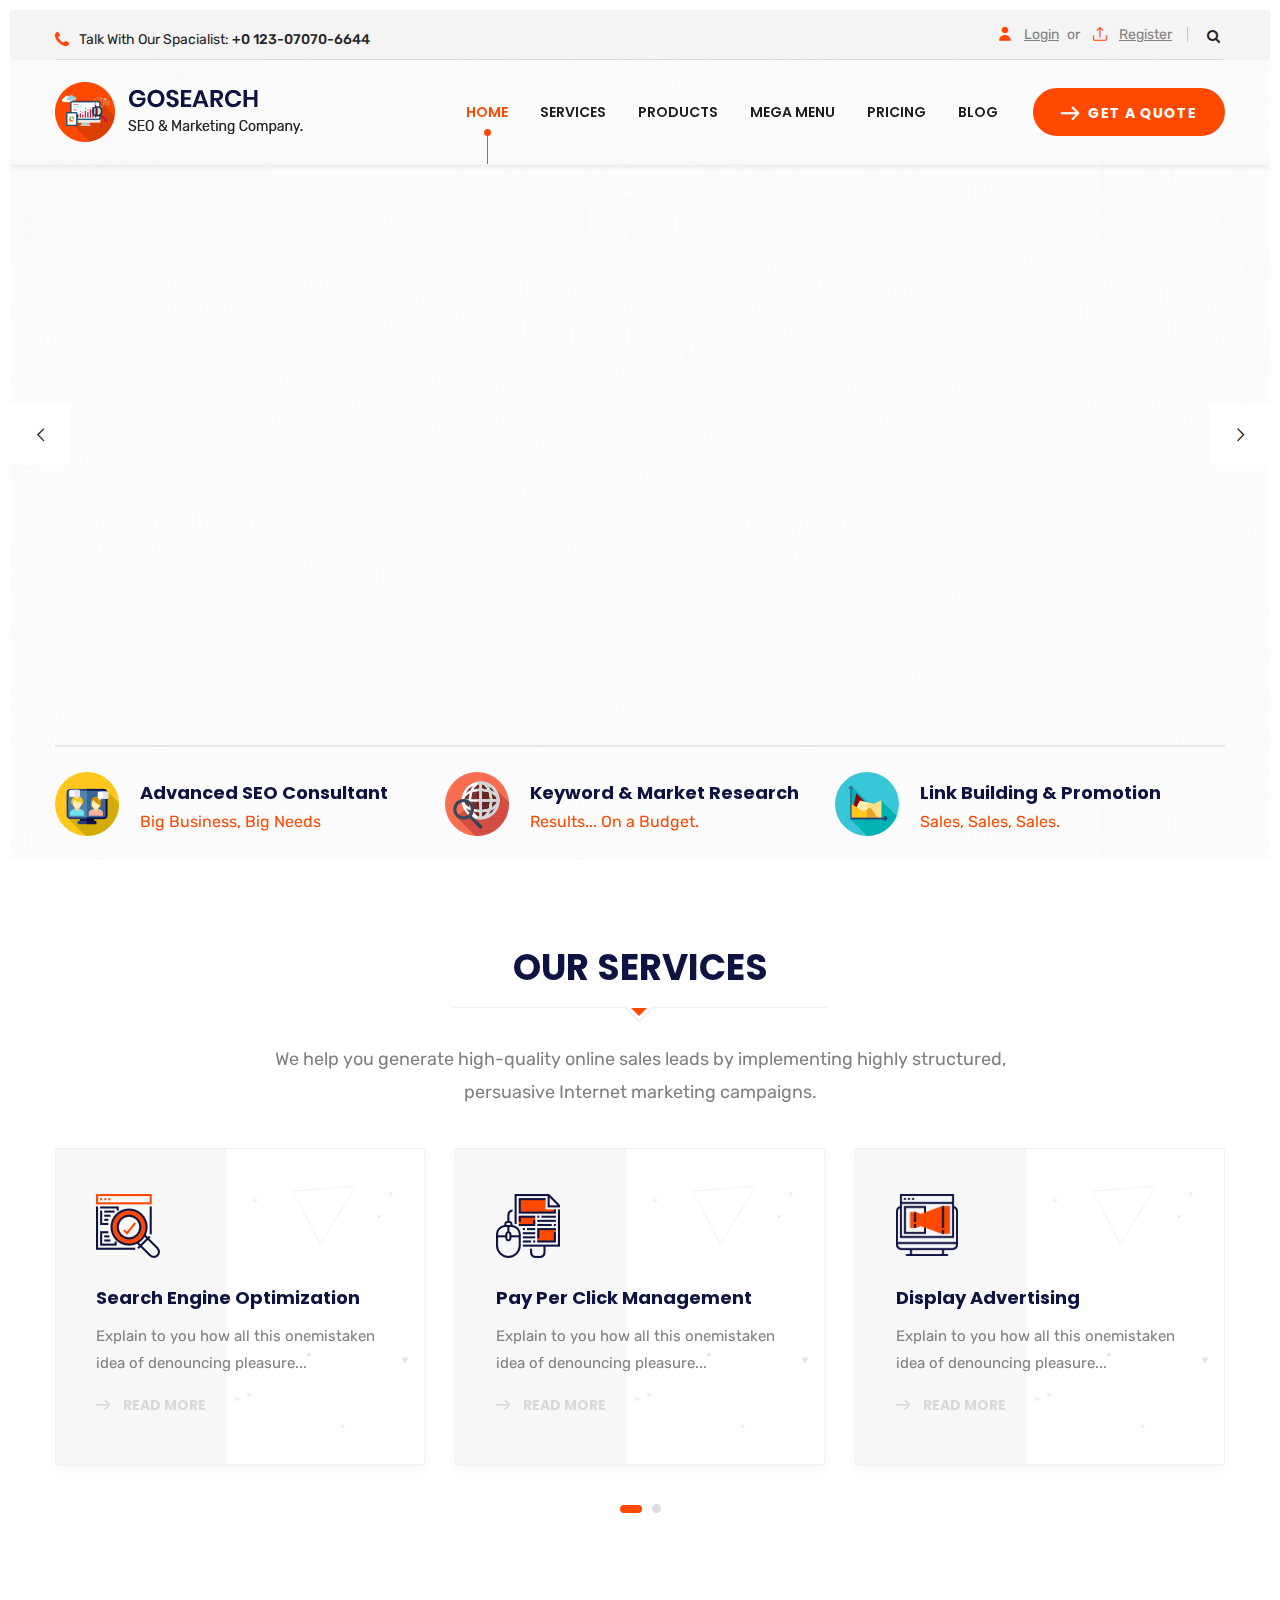
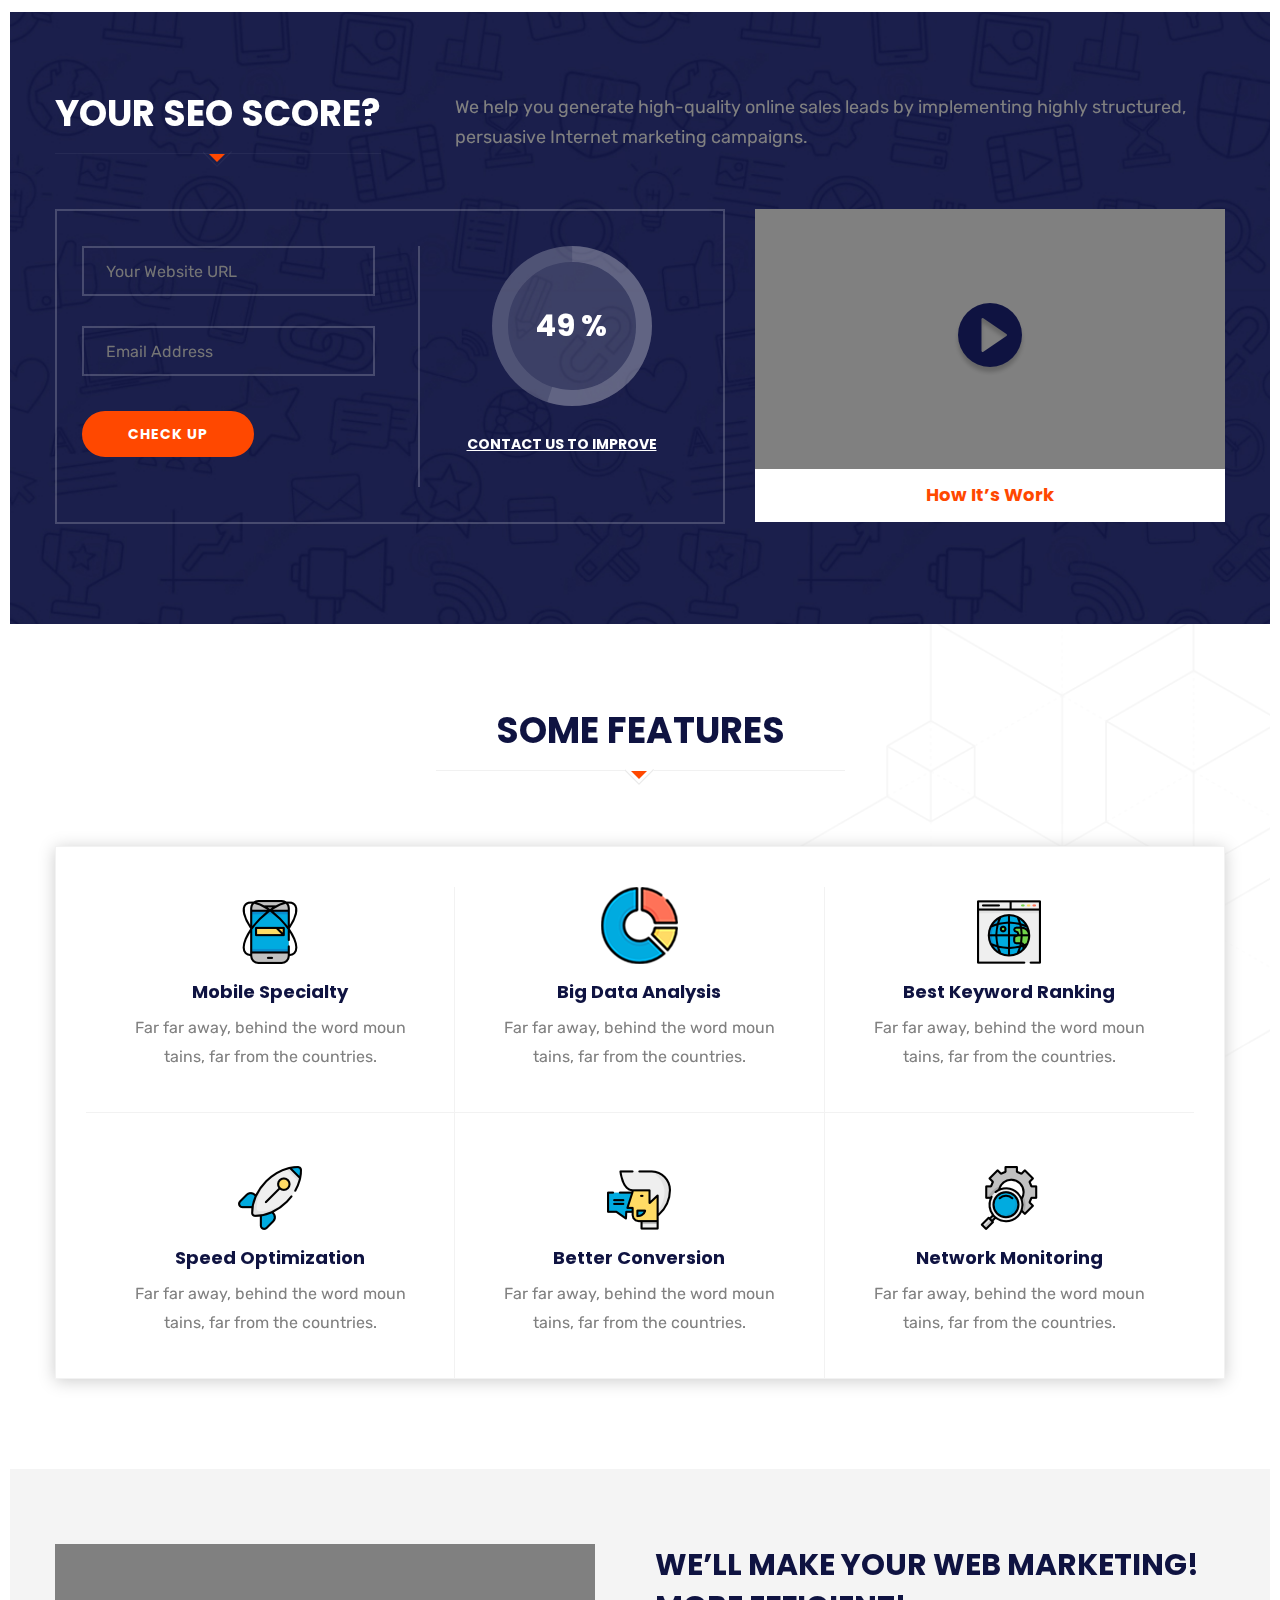
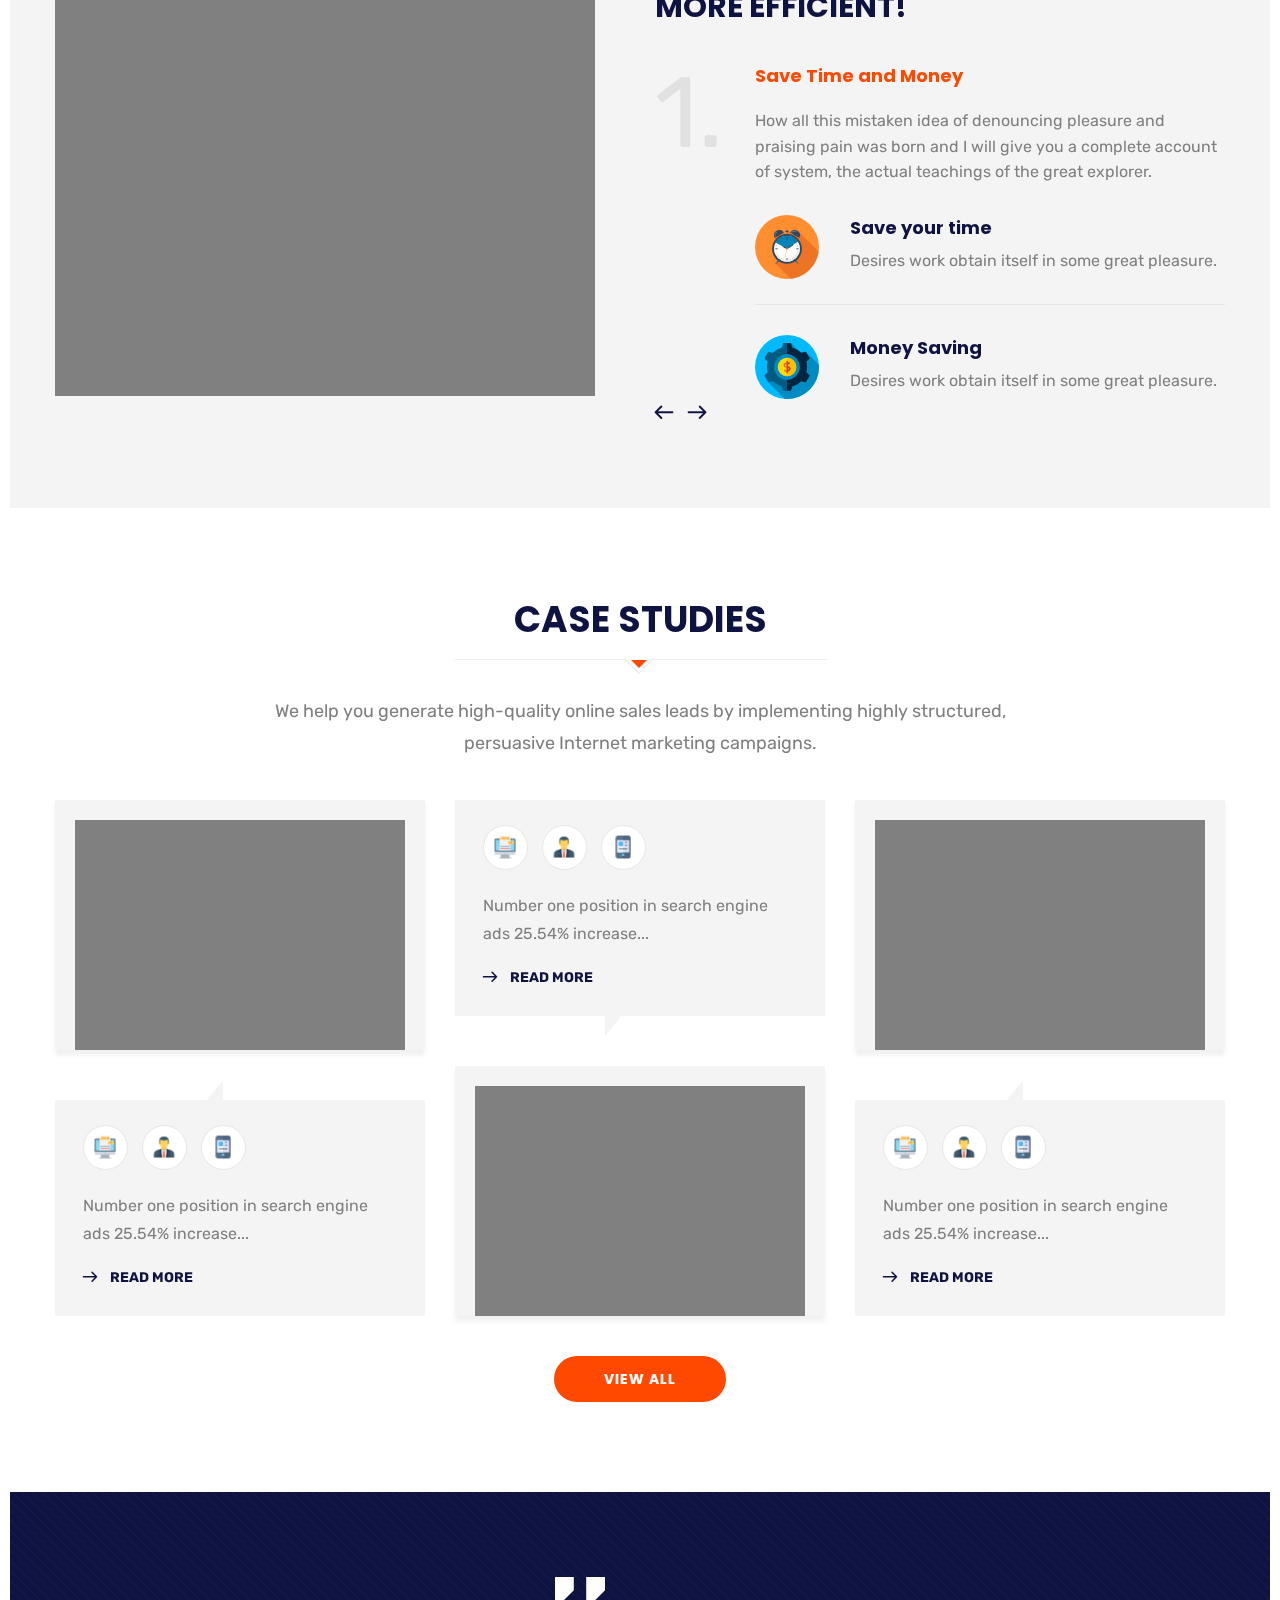
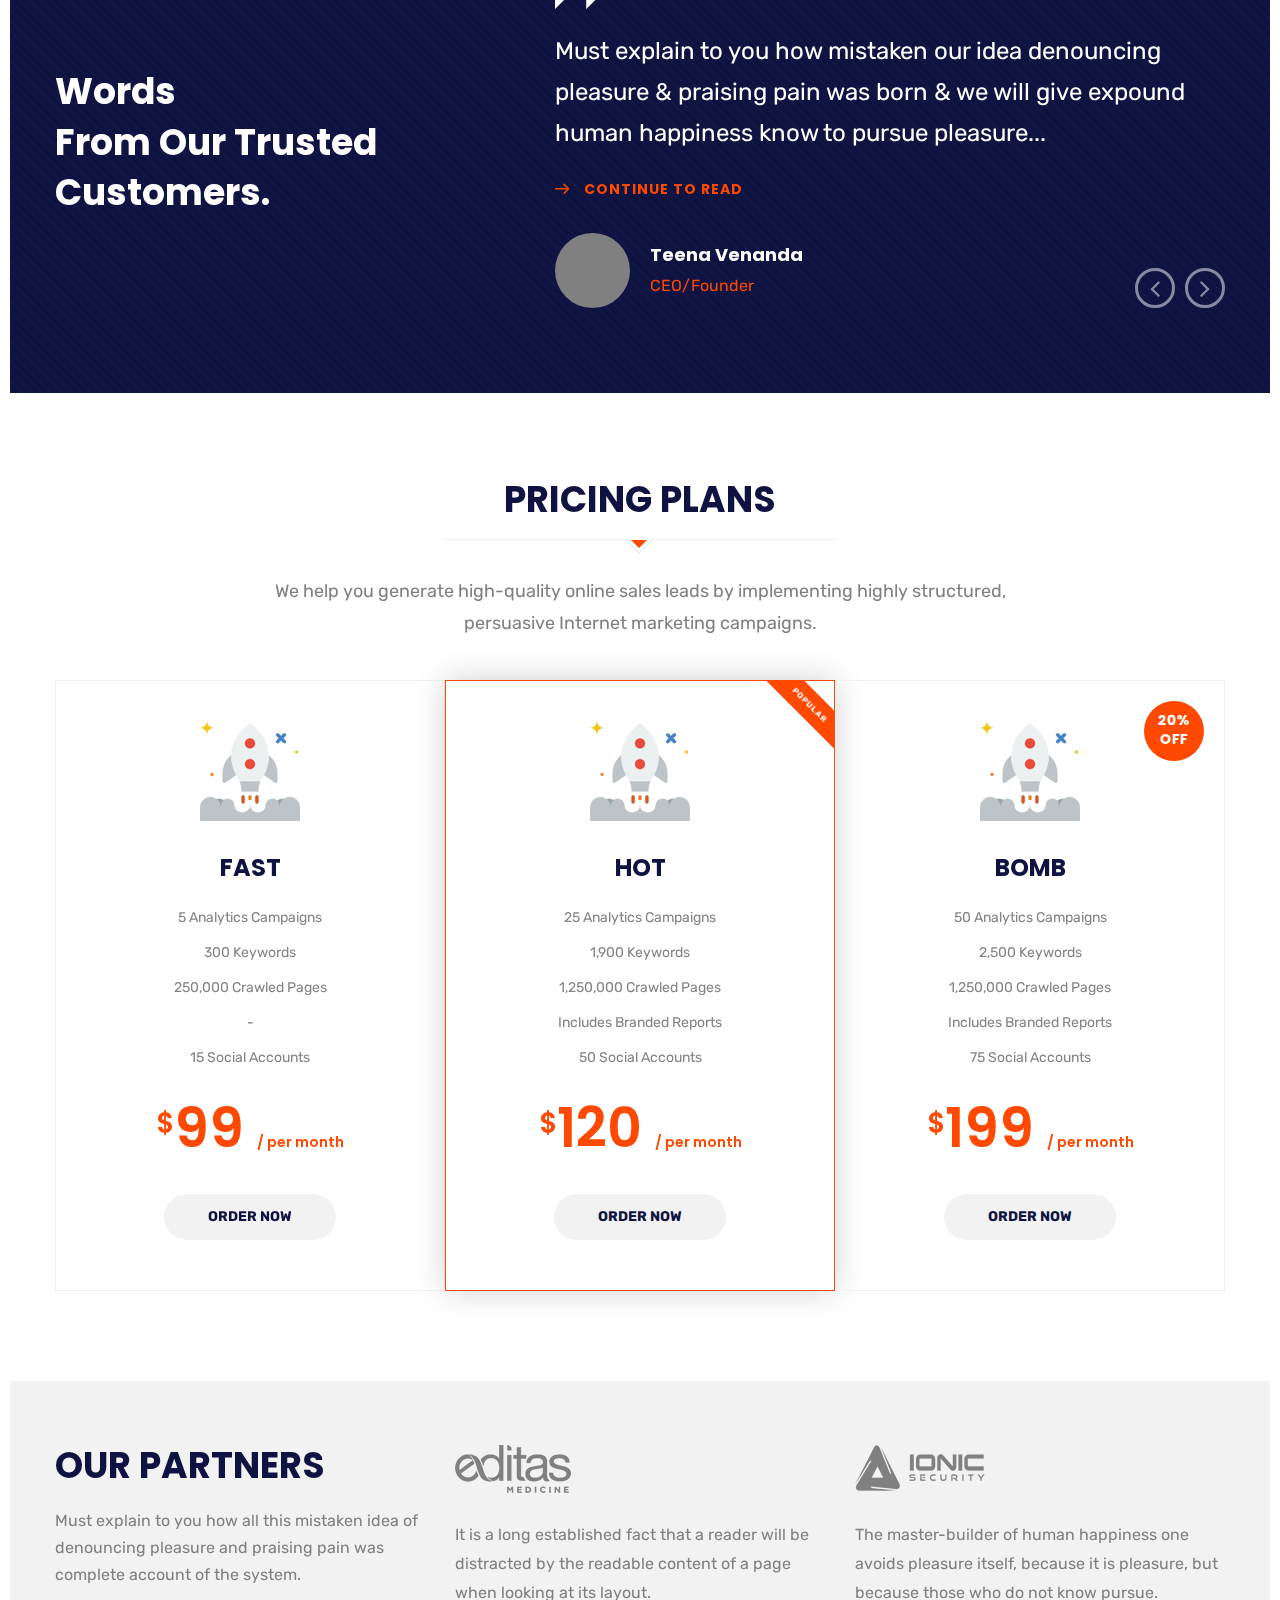
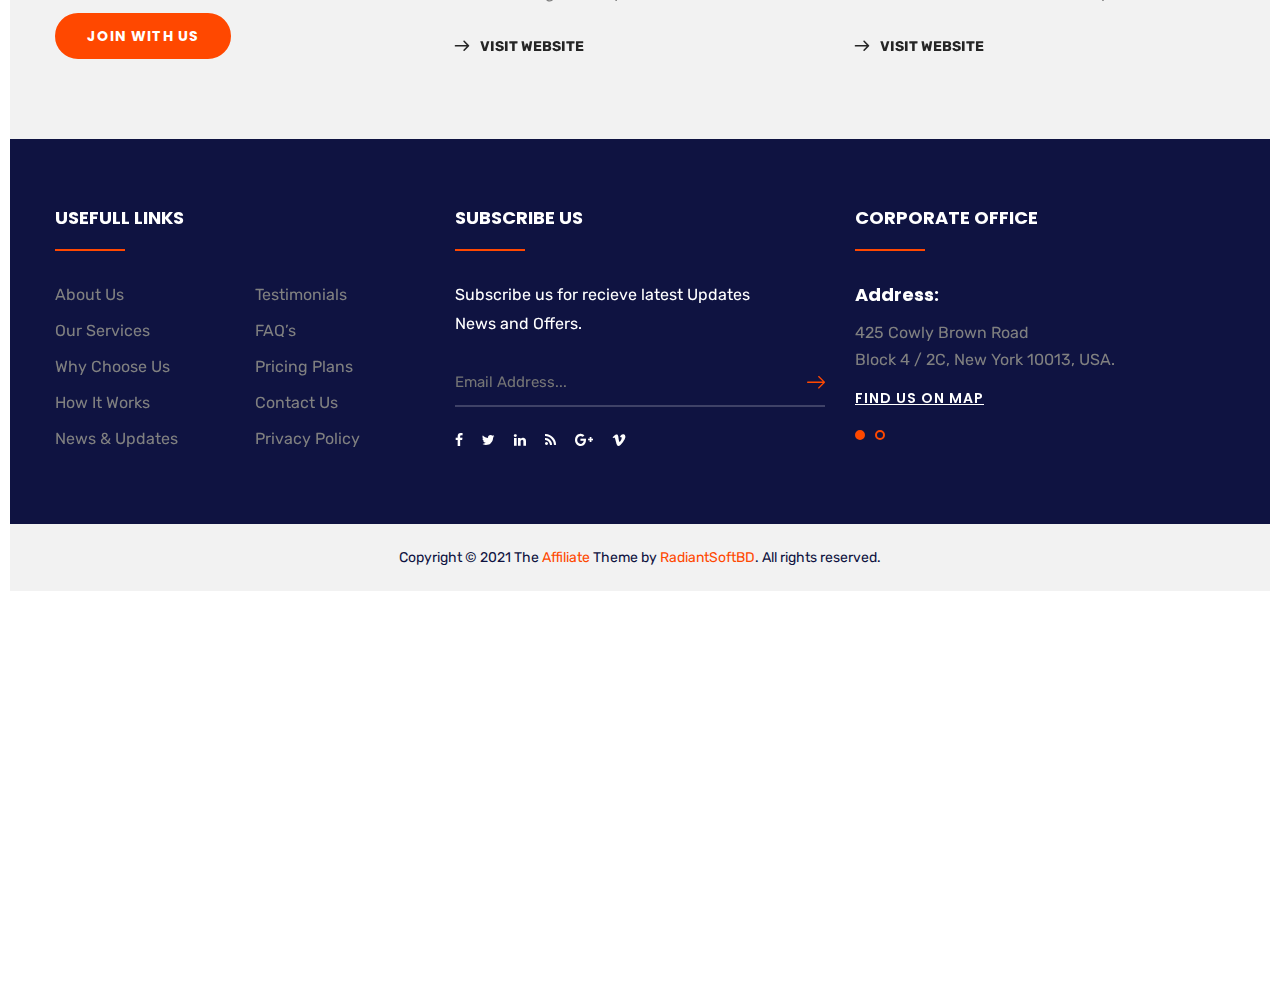
==== index.html @ 9b837986 "uploading project" ====
<!DOCTYPE html>
<html>
<head>
<meta charset="utf-8">
<title>GoSearch SEO and Marketing Company HTML Template | Header Style One</title>
<!-- Stylesheets -->
<link href="css/bootstrap.css" rel="stylesheet">
<link href="plugins/revolution/css/settings.css" rel="stylesheet" type="text/css"><!-- REVOLUTION SETTINGS STYLES -->
<link href="plugins/revolution/css/layers.css" rel="stylesheet" type="text/css"><!-- REVOLUTION LAYERS STYLES -->
<link href="plugins/revolution/css/navigation.css" rel="stylesheet" type="text/css"><!-- REVOLUTION NAVIGATION STYLES -->
<link href="css/style.css" rel="stylesheet">
<link href="css/responsive.css" rel="stylesheet">

<link rel="shortcut icon" href="images/favicon.png" type="image/x-icon">
<link rel="icon" href="images/favicon.png" type="image/x-icon">
<!-- Responsive -->
<meta http-equiv="X-UA-Compatible" content="IE=edge">
<meta name="viewport" content="width=device-width, initial-scale=1.0, maximum-scale=1.0, user-scalable=0">
<!--[if lt IE 9]><script src="https://cdnjs.cloudflare.com/ajax/libs/html5shiv/3.7.3/html5shiv.js"></script><![endif]-->
<!--[if lt IE 9]><script src="js/respond.js"></script><![endif]-->
</head>

<body>

<div class="page-wrapper">
 	
    <!-- Preloader -->
    <div class="preloader"></div>
 	
    <!-- Main Header-->
    <header class="main-header header-style-one">
    
    	<!-- Header Top -->
    	<div class="header-top">
        	<div class="auto-container">
            	<div class="top-outer clearfix">
                    
                    <!--Top Left-->
                    <div class="top-left">
                    	<ul class="links clearfix">
                        	<!--Language-->

                        	<li><a href="#"><span class="icon fa fa-phone"></span>Talk With Our Spacialist: <strong>+0 123-07070-6644</strong> </a></li>
                        </ul>
                    </div>
                    
                    <!--Top Right-->
                    <div class="top-right clearfix">
                    	<ul class="clearfix">
                            <li><a href="#"><span class="icon flaticon-user"></span>Login</a> <span>or</span> <a href="#"><span class="icon flaticon-upload"></span>Register</a></li>
                            <!--Search Box-->
                            <li class="search-box-outer">
                                <div class="dropdown">
                                    <button class="search-box-btn dropdown-toggle" type="button" id="dropdownMenu3" data-toggle="dropdown" aria-haspopup="true" aria-expanded="false"><span class="fa fa-search"></span></button>
                                    <ul class="dropdown-menu pull-right search-panel" aria-labelledby="dropdownMenu3">
                                        <li class="panel-outer">
                                            <div class="form-container">
                                                <form method="post" action="blog.html">
                                                    <div class="form-group">
                                                        <input type="search" name="field-name" value="" placeholder="Search Here" required>
                                                        <button type="submit" class="search-btn"><span class="fa fa-search"></span></button>
                                                    </div>
                                                </form>
                                            </div>
                                        </li>
                                    </ul>
                                </div>
                            </li>
                        </ul>                        
                    </div>
                    
                </div>
                
            </div>
        </div>
        <!-- Header Top End -->
        
        <!-- Main Box -->
    	<div class="main-box">
        	<div class="auto-container">
            	<div class="outer-container clearfix">
                    <!--Logo Box-->
                    <div class="logo-box">
                        <div class="logo"><a href="index.html"><img src="images/logo.png" alt=""></a></div>
                    </div>
                    
                    <!--Nav Outer-->
                    <div class="nav-outer clearfix">
                    
                        <!-- Main Menu -->
                        <nav class="main-menu">
                            <div class="navbar-header">
                                <!-- Toggle Button -->    	
                                <button type="button" class="navbar-toggle" data-toggle="collapse" data-target=".navbar-collapse">
                                    <span class="icon-bar"></span>
                                    <span class="icon-bar"></span>
                                    <span class="icon-bar"></span>
                                </button>
                            </div>
                            
                            <div class="navbar-collapse collapse clearfix">
                                <ul class="navigation clearfix">
                                    <li class="current dropdown"><a href="#">Home</a>
                                    	<ul>
                                            <li><a href="index.html">Header Style 01</a></li>
                                            <li><a href="index-2.html">Header Style 02</a></li>
                                            <li><a href="index-3.html">Header Style 03</a></li>
                                            <li><a href="index-4.html">Header Style 04</a></li>
                                        </ul>
                                    </li>
                                    <li class="dropdown"><a href="#">Services</a>
                                    	<ul>
                                            <li><a href="services.html">Search Engine Optimization</a></li>
                                            <li><a href="ppc-click-management.html">PPC Click Management</a></li>
                                            <li><a href="display-advertising.html">Display Advertising</a></li>
                                            <li><a href="email-marketing.html">Email Marketing</a></li>
                                            <li><a href="web-development.html">Web Development</a></li>
                                            <li><a href="mobile-optimizations.html">Mobile Optimizations</a></li>
                                        </ul>
                                    </li>
                                    <li class="dropdown"><a href="#">Products</a>
                                    	<ul>
                                            <li><a href="about.html">Products1</a></li>
                                            <li><a href="seo.html">Products2</a></li>
                                            <li><a href="mobile-friendly.html">Products3</a></li>
                                            <li><a href="error-page.html">Products4</a></li>
                                            <li><a href="quote.html">Products5</a></li>
                                            <li><a href="testimonial.html">Products6</a></li>
                                            <li><a href="comming-soon.html">Products7</a></li>
                                            <li><a href="contact.html">Products8</a></li>
                                        </ul>
                                    </li>
                                    <li class="dropdown"><a href="#">Mega Menu</a>
                                    	<ul>
                                            <li><a href="case.html">Menu1</a></li>
                                            <li><a href="cases-text.html">Menu2</a></li>
                                            <li><a href="cases-single.html">Menu3</a></li>
                                            <li><a href="case.html">Menu4</a></li>
                                            <li><a href="cases-text.html">Menu5</a></li>
                                            <li><a href="cases-single.html">Menu6</a></li>
                                            <li><a href="case.html">Menu7</a></li>
                                            <li><a href="cases-text.html">Menu8</a></li>
                                            <li><a href="cases-single.html">Menu9</a></li>
                                        </ul>
                                    </li>
                                    <li><a href="price.html">Pricing</a></li>
                                    <li class="dropdown"><a href="#">Blog</a>
                                    	<ul>
                                            <li><a href="blog.html">Blog Default</a></li>
                                            <li><a href="blog-classic.html">Blog Large Image</a></li>
                                            <li><a href="blog-detail.html">Single Post</a></li>
                                        </ul>
                                    </li>
                                 </ul>
                            </div>
                        </nav>
                        <!-- Main Menu End-->
                        
                        <!--Outer Box-->
                        <div class="outer-box">
                            <a href="contact.html" class="theme-btn btn-style-one"> <span class="icon flaticon-right-arrow-1"></span> Get a Quote</a>
                        </div>
                        
                    </div>
                    <!--Nav Outer End-->
                    
            	</div>    
            </div>
        </div>
    	
        <!--Sticky Header-->
        <div class="sticky-header">
        	<div class="auto-container">
            	
                <div class="outer-container clearfix">
                    <!--Logo Box-->
                    <div class="logo-box pull-left">
                        <div class="logo"><a href="index.html"><img src="images/logo-small.png" alt=""></a></div>
                    </div>
                    
                    <!--Nav Outer-->
                    <div class="nav-outer clearfix">
                        <!-- Main Menu -->
                        <nav class="main-menu">
                            <div class="navbar-header">
                                <!-- Toggle Button -->    	
                                <button type="button" class="navbar-toggle" data-toggle="collapse" data-target=".navbar-collapse">
                                    <span class="icon-bar"></span>
                                    <span class="icon-bar"></span>
                                    <span class="icon-bar"></span>
                                </button>
                            </div>
                            
                            <div class="navbar-collapse collapse clearfix">
                                <ul class="navigation clearfix">
                                    <li class="current dropdown"><a href="#">Home</a>
                                    	<ul>
                                            <li><a href="index.html">Header Style 01</a></li>
                                            <li><a href="index-2.html">Header Style 02</a></li>
                                            <li><a href="index-3.html">Header Style 03</a></li>
                                            <li><a href="index-4.html">Header Style 04</a></li>
                                        </ul>
                                    </li>
                                    <li class="dropdown"><a href="#">Services</a>
                                    	<ul>
                                            <li><a href="services.html">Search Engine Optimization</a></li>
                                            <li><a href="ppc-click-management.html">PPC Click Management</a></li>
                                            <li><a href="display-advertising.html">Display Advertising</a></li>
                                            <li><a href="email-marketing.html">Email Marketing</a></li>
                                            <li><a href="web-development.html">Web Development</a></li>
                                            <li><a href="mobile-optimizations.html">Mobile Optimizations</a></li>
                                        </ul>
                                    </li>
                                    <li class="dropdown"><a href="#">company</a>
                                    	<ul>
                                            <li><a href="about.html">About Our Company</a></li>
                                            <li><a href="seo.html">SEO Analysis</a></li>
                                            <li><a href="mobile-friendly.html">Mobile Friendly Test</a></li>
                                            <li><a href="error-page.html">404 Page</a></li>
                                            <li><a href="quote.html">Get a Quote</a></li>
                                            <li><a href="testimonial.html">Testimonials</a></li>
                                            <li><a href="comming-soon.html">Coming Soon</a></li>
                                            <li><a href="contact.html">Contact Us</a></li>
                                        </ul>
                                    </li>
                                    <li class="dropdown"><a href="#">Case Studies</a>
                                    	<ul>
                                            <li><a href="case.html">Case Studies Default</a></li>
                                            <li><a href="cases-text.html">Case Studies Modern</a></li>
                                            <li><a href="cases-single.html">Single Case</a></li>
                                        </ul>
                                    </li>
                                    <li><a href="price.html">Pricing</a></li>
                                    <li class="dropdown"><a href="#">Blog</a>
                                    	<ul>
                                            <li><a href="blog.html">Blog Default</a></li>
                                            <li><a href="blog-classic.html">Blog Large Image</a></li>
                                            <li><a href="blog-detail.html">Single Post</a></li>
                                        </ul>
                                    </li>
                                 </ul>
                            </div>
                        </nav>
                        <!-- Main Menu End-->
                        
                    </div>
                    <!--Nav Outer End-->
                    
            	</div>
                
            </div>
        </div>
        <!--End Sticky Header-->
        
    </header>
    <!--End Main Header -->
    
    <!--Main Slider-->
    <section class="main-slider">
    	
        <div class="rev_slider_wrapper fullwidthbanner-container"  id="rev_slider_one_wrapper" data-source="gallery">
            <div class="rev_slider fullwidthabanner" id="rev_slider_one" data-version="5.4.1">
                <ul>
                
                	<li data-description="Slide Description" data-easein="default" data-easeout="default" data-fsmasterspeed="1500" data-fsslotamount="7" data-fstransition="fade" data-hideafterloop="0" data-hideslideonmobile="off" data-index="rs-1688" data-masterspeed="default" data-param1="" data-param10="" data-param2="" data-param3="" data-param4="" data-param5="" data-param6="" data-param7="" data-param8="" data-param9="" data-rotate="0" data-saveperformance="off" data-slotamount="default" data-thumb="images/main-slider/image-1.jpg" data-title="Slide Title" data-transition="parallaxvertical">
                    <img alt="" class="rev-slidebg" data-bgfit="cover" data-bgparallax="10" data-bgposition="center center" data-bgrepeat="no-repeat" data-no-retina="" src="images/main-slider/image-1.jpg"> 
                    
                    <div class="tp-caption" 
                    data-paddingbottom="[0,0,0,0]"
                    data-paddingleft="[0,0,0,0]"
                    data-paddingright="[0,0,0,0]"
                    data-paddingtop="[0,0,0,0]"
                    data-responsive_offset="on"
                    data-type="text"
                    data-height="none"
                    data-width="['560','700','700','550']"
                    data-whitespace="normal"
                    data-hoffset="['15','15','15','15']"
                    data-voffset="['-30','-90','-90','-60']"
                    data-x="['left','left','left','left']"
                    data-y="['middle','middle','middle','middle']"
                    data-textalign="['top','top','top','top']"
                    data-frames='[{"from":"y:[-100%];z:0;rX:0deg;rY:0;rZ:0;sX:1;sY:1;skX:0;skY:0;","mask":"x:0px;y:0px;s:inherit;e:inherit;","speed":1500,"to":"o:1;","delay":1000,"ease":"Power3.easeInOut"},{"delay":"wait","speed":1000,"to":"auto:auto;","mask":"x:0;y:0;s:inherit;e:inherit;","ease":"Power3.easeInOut"}]'>
                    	<h2><span>best</span>Digital Marketing agency in <br> United States.</h2>
                    </div>
                    
                    <div class="tp-caption" 
                    data-paddingbottom="[0,0,0,0]"
                    data-paddingleft="[0,0,0,0]"
                    data-paddingright="[0,0,0,0]"
                    data-paddingtop="[0,0,0,0]"
                    data-responsive_offset="on"
                    data-type="text"
                    data-height="none"
                    data-width="['470','700','700','550']"
                    data-whitespace="normal"
                    data-hoffset="['15','15','15','15']"
                    data-voffset="['40','40','20','0']"
                    data-x="['left','left','left','left']"
                    data-y="['middle','middle','middle','middle']"
                    data-textalign="['top','top','top','top']"
                    data-frames='[{"from":"y:[100%];z:0;rX:0deg;rY:0;rZ:0;sX:1;sY:1;skX:0;skY:0;","mask":"x:0px;y:0px;s:inherit;e:inherit;","speed":1500,"to":"o:1;","delay":1000,"ease":"Power3.easeInOut"},{"delay":"wait","speed":1000,"to":"auto:auto;","mask":"x:0;y:0;s:inherit;e:inherit;","ease":"Power3.easeInOut"}]'>
                    	<div class="text">We Offering Digital Marketing Solutions that can Tailored to Suit any Budget and Business.</div>
                    </div>
                    
                    <div class="tp-caption tp-resizeme" 
                    data-paddingbottom="[0,0,0,0]"
                    data-paddingleft="[0,0,0,0]"
                    data-paddingright="[0,0,0,0]"
                    data-paddingtop="[0,0,0,0]"
                    data-responsive_offset="on"
                    data-type="text"
                    data-height="none"
                    data-width="['560','700','700','550']"
                    data-whitespace="normal"
                    data-hoffset="['15','15','15','15']"
                    data-voffset="['130','150','120','100']"
                    data-x="['left','left','left','left']"
                    data-y="['middle','middle','middle','middle']"
                    data-textalign="['top','top','top','top']"
                    data-frames='[{"from":"y:[100%];z:0;rX:0deg;rY:0;rZ:0;sX:1;sY:1;skX:0;skY:0;","mask":"x:0px;y:0px;s:inherit;e:inherit;","speed":1500,"to":"o:1;","delay":1000,"ease":"Power3.easeInOut"},{"delay":"wait","speed":1000,"to":"auto:auto;","mask":"x:0;y:0;s:inherit;e:inherit;","ease":"Power3.easeInOut"}]'>
                    	<div class="btns-box">
                    		<a href="#" class="theme-btn btn-style-one"> <span class="icon flaticon-right-arrow-1"></span> Read More</a>
                        </div>
                    </div>
                    
                    <div class="tp-caption tp-shape tp-shapewrapper tp-resizeme"
                    data-paddingbottom="[0,0,0,0]"
                    data-paddingleft="[0,0,0,0]"
                    data-paddingright="[0,0,0,0]"
                    data-paddingtop="[0,0,0,0]"
                    data-responsive_offset="on"
                    data-type="shape"
                    data-height="auto"
                    data-whitespace="nowrap"
                    data-width="none"
                    data-hoffset="['15','15','15','15']"
                    data-voffset="['20','15','15','15']"
                    data-x="['right','right','right','right']"
                    data-y="['middle','middle','middle','middle']"
                    data-frames='[{"from":"x:[100%];z:0;rX:0deg;rY:0;rZ:0;sX:1;sY:1;skX:0;skY:0;","mask":"x:0px;y:0px;s:inherit;e:inherit;","speed":1000,"to":"o:1;","delay":1000,"ease":"Power3.easeInOut"},{"delay":"wait","speed":1000,"to":"auto:auto;","mask":"x:0;y:0;s:inherit;e:inherit;","ease":"Power3.easeInOut"}]'>
                    	<figure class="content-image"><img src="images/main-slider/content-image-1.png" alt=""></figure>
                    </div>
                    
                    </li>
                    
                    <li data-description="Slide Description" data-easein="default" data-easeout="default" data-fsmasterspeed="1500" data-fsslotamount="7" data-fstransition="fade" data-hideafterloop="0" data-hideslideonmobile="off" data-index="rs-1689" data-masterspeed="default" data-param1="" data-param10="" data-param2="" data-param3="" data-param4="" data-param5="" data-param6="" data-param7="" data-param8="" data-param9="" data-rotate="0" data-saveperformance="off" data-slotamount="default" data-thumb="images/main-slider/image-2.jpg" data-title="Slide Title" data-transition="parallaxvertical">
                    <img alt="" class="rev-slidebg" data-bgfit="cover" data-bgparallax="10" data-bgposition="center center" data-bgrepeat="no-repeat" data-no-retina="" src="images/main-slider/image-2.jpg"> 
                    
                    <div class="tp-caption" 
                    data-paddingbottom="[0,0,0,0]"
                    data-paddingleft="[0,0,0,0]"
                    data-paddingright="[0,0,0,0]"
                    data-paddingtop="[0,0,0,0]"
                    data-responsive_offset="on"
                    data-type="text"
                    data-height="none"
                    data-width="['560','700','700','550']"
                    data-whitespace="normal"
                    data-hoffset="['15','15','15','15']"
                    data-voffset="['-30','-50','-50','-50']"
                    data-x="['right','right','right','left']"
                    data-y="['middle','middle','middle','middle']"
                    data-textalign="['top','top','top','top']"
                    data-frames='[{"from":"y:[-100%];z:0;rX:0deg;rY:0;rZ:0;sX:1;sY:1;skX:0;skY:0;","mask":"x:0px;y:0px;s:inherit;e:inherit;","speed":1500,"to":"o:1;","delay":1000,"ease":"Power3.easeInOut"},{"delay":"wait","speed":1000,"to":"auto:auto;","mask":"x:0;y:0;s:inherit;e:inherit;","ease":"Power3.easeInOut"}]'>
                    	<h2 class="light"><span>email</span>Marketing is extreanly cost <br> efficient and targeted.</h2>
                    </div>
                    
                    <div class="tp-caption" 
                    data-paddingbottom="[0,0,0,0]"
                    data-paddingleft="[0,0,0,0]"
                    data-paddingright="[0,0,0,0]"
                    data-paddingtop="[0,0,0,0]"
                    data-responsive_offset="on"
                    data-type="text"
                    data-height="none"
                    data-width="['560','700','700','550']"
                    data-whitespace="normal"
                    data-hoffset="['15','15','15','15']"
                    data-voffset="['40','20','20','15']"
                    data-x="['right','right','right','left']"
                    data-y="['middle','middle','middle','middle']"
                    data-textalign="['top','top','top','top']"
                    data-frames='[{"from":"y:[100%];z:0;rX:0deg;rY:0;rZ:0;sX:1;sY:1;skX:0;skY:0;","mask":"x:0px;y:0px;s:inherit;e:inherit;","speed":1500,"to":"o:1;","delay":1000,"ease":"Power3.easeInOut"},{"delay":"wait","speed":1000,"to":"auto:auto;","mask":"x:0;y:0;s:inherit;e:inherit;","ease":"Power3.easeInOut"}]'>
                    	<div class="text light">We Offering Digital Marketing Solutions that can Tailored <br> to Suit any Budget and Business.</div>
                    </div>
                    
                    <div class="tp-caption tp-resizeme" 
                    data-paddingbottom="[0,0,0,0]"
                    data-paddingleft="[0,0,0,0]"
                    data-paddingright="[0,0,0,0]"
                    data-paddingtop="[0,0,0,0]"
                    data-responsive_offset="on"
                    data-type="text"
                    data-height="none"
                    data-width="['560','700','700','550']"
                    data-whitespace="normal"
                    data-hoffset="['15','15','15','15']"
                    data-voffset="['130','100','100','100']"
                    data-x="['right','right','right','left']"
                    data-y="['middle','middle','middle','middle']"
                    data-textalign="['top','top','top','top']"
                    data-frames='[{"from":"y:[100%];z:0;rX:0deg;rY:0;rZ:0;sX:1;sY:1;skX:0;skY:0;","mask":"x:0px;y:0px;s:inherit;e:inherit;","speed":1500,"to":"o:1;","delay":1000,"ease":"Power3.easeInOut"},{"delay":"wait","speed":1000,"to":"auto:auto;","mask":"x:0;y:0;s:inherit;e:inherit;","ease":"Power3.easeInOut"}]'>
                    	<div class="btns-box">
                    		<a href="#" class="theme-btn btn-style-one"> <span class="icon flaticon-right-arrow-1"></span> Read More</a>
                        </div>
                    </div>
                    
                    <div class="tp-caption tp-shape tp-shapewrapper tp-resizeme"
                    data-paddingbottom="[0,0,0,0]"
                    data-paddingleft="[0,0,0,0]"
                    data-paddingright="[0,0,0,0]"
                    data-paddingtop="[0,0,0,0]"
                    data-responsive_offset="on"
                    data-type="shape"
                    data-height="auto"
                    data-whitespace="nowrap"
                    data-width="none"
                    data-hoffset="['15','15','15','15']"
                    data-voffset="['20','0','0','0']"
                    data-x="['left','left','left','left']"
                    data-y="['middle','middle','middle','middle']"
                    data-frames='[{"from":"x:[100%];z:0;rX:0deg;rY:0;rZ:0;sX:1;sY:1;skX:0;skY:0;","mask":"x:0px;y:0px;s:inherit;e:inherit;","speed":1000,"to":"o:1;","delay":1000,"ease":"Power3.easeInOut"},{"delay":"wait","speed":1000,"to":"auto:auto;","mask":"x:0;y:0;s:inherit;e:inherit;","ease":"Power3.easeInOut"}]'>
                    	<figure class="content-image"><img src="images/main-slider/content-image-2.png" alt=""></figure>
                    </div>
                    
                    </li>
                    
                    <li data-description="Slide Description" data-easein="default" data-easeout="default" data-fsmasterspeed="1500" data-fsslotamount="7" data-fstransition="fade" data-hideafterloop="0" data-hideslideonmobile="off" data-index="rs-1690" data-masterspeed="default" data-param1="" data-param10="" data-param2="" data-param3="" data-param4="" data-param5="" data-param6="" data-param7="" data-param8="" data-param9="" data-rotate="0" data-saveperformance="off" data-slotamount="default" data-thumb="images/main-slider/image-3.jpg" data-title="Slide Title" data-transition="parallaxvertical">
                    <img alt="" class="rev-slidebg" data-bgfit="cover" data-bgparallax="10" data-bgposition="center center" data-bgrepeat="no-repeat" data-no-retina="" src="images/main-slider/image-3.jpg"> 
                    
                    <div class="tp-caption" 
                    data-paddingbottom="[0,0,0,0]"
                    data-paddingleft="[0,0,0,0]"
                    data-paddingright="[0,0,0,0]"
                    data-paddingtop="[0,0,0,0]"
                    data-responsive_offset="on"
                    data-type="text"
                    data-height="none"
                    data-width="['560','700','700','550']"
                    data-whitespace="normal"
                    data-hoffset="['15','15','15','15']"
                    data-voffset="['-30','-90','-90','-60']"
                    data-x="['left','left','left','left']"
                    data-y="['middle','middle','middle','middle']"
                    data-textalign="['top','top','top','top']"
                    data-frames='[{"from":"y:[-100%];z:0;rX:0deg;rY:0;rZ:0;sX:1;sY:1;skX:0;skY:0;","mask":"x:0px;y:0px;s:inherit;e:inherit;","speed":1500,"to":"o:1;","delay":1000,"ease":"Power3.easeInOut"},{"delay":"wait","speed":1000,"to":"auto:auto;","mask":"x:0;y:0;s:inherit;e:inherit;","ease":"Power3.easeInOut"}]'>
                    	<h2 class="light"><span>ppc</span>Digital Marketing agency in <br> United States.</h2>
                    </div>
                    
                    <div class="tp-caption" 
                    data-paddingbottom="[0,0,0,0]"
                    data-paddingleft="[0,0,0,0]"
                    data-paddingright="[0,0,0,0]"
                    data-paddingtop="[0,0,0,0]"
                    data-responsive_offset="on"
                    data-type="text"
                    data-height="none"
                    data-width="['470','700','700','550']"
                    data-whitespace="normal"
                    data-hoffset="['15','15','15','15']"
                    data-voffset="['30','40','20','0']"
                    data-x="['left','left','left','left']"
                    data-y="['middle','middle','middle','middle']"
                    data-textalign="['top','top','top','top']"
                    data-frames='[{"from":"y:[100%];z:0;rX:0deg;rY:0;rZ:0;sX:1;sY:1;skX:0;skY:0;","mask":"x:0px;y:0px;s:inherit;e:inherit;","speed":1500,"to":"o:1;","delay":1000,"ease":"Power3.easeInOut"},{"delay":"wait","speed":1000,"to":"auto:auto;","mask":"x:0;y:0;s:inherit;e:inherit;","ease":"Power3.easeInOut"}]'>
                    	<div class="text light">We Offering Digital Marketing Solutions that can Tailored to Suit any Budget and Business.</div>
                    </div>
                    
                    <div class="tp-caption tp-resizeme" 
                    data-paddingbottom="[0,0,0,0]"
                    data-paddingleft="[0,0,0,0]"
                    data-paddingright="[0,0,0,0]"
                    data-paddingtop="[0,0,0,0]"
                    data-responsive_offset="on"
                    data-type="text"
                    data-height="none"
                    data-width="['560','700','700','550']"
                    data-whitespace="normal"
                    data-hoffset="['15','15','15','15']"
                    data-voffset="['120','150','120','100']"
                    data-x="['left','left','left','left']"
                    data-y="['middle','middle','middle','middle']"
                    data-textalign="['top','top','top','top']"
                    data-frames='[{"from":"y:[100%];z:0;rX:0deg;rY:0;rZ:0;sX:1;sY:1;skX:0;skY:0;","mask":"x:0px;y:0px;s:inherit;e:inherit;","speed":1500,"to":"o:1;","delay":1000,"ease":"Power3.easeInOut"},{"delay":"wait","speed":1000,"to":"auto:auto;","mask":"x:0;y:0;s:inherit;e:inherit;","ease":"Power3.easeInOut"}]'>
                    	<div class="btns-box">
                    		<a href="#" class="theme-btn btn-style-one"> <span class="icon flaticon-right-arrow-1"></span> Read More</a>
                        </div>
                    </div>
                    
                    <div class="tp-caption tp-shape tp-shapewrapper tp-resizeme"
                    data-paddingbottom="[0,0,0,0]"
                    data-paddingleft="[0,0,0,0]"
                    data-paddingright="[0,0,0,0]"
                    data-paddingtop="[0,0,0,0]"
                    data-responsive_offset="on"
                    data-type="shape"
                    data-height="auto"
                    data-whitespace="nowrap"
                    data-width="none"
                    data-hoffset="['-80','15','15','15']"
                    data-voffset="['0','0','0','0']"
                    data-x="['right','right','right','right']"
                    data-y="['bottom','bottom','bottom','bottom']"
                    data-frames='[{"from":"x:[100%];z:0;rX:0deg;rY:0;rZ:0;sX:1;sY:1;skX:0;skY:0;","mask":"x:0px;y:0px;s:inherit;e:inherit;","speed":1000,"to":"o:1;","delay":1000,"ease":"Power3.easeInOut"},{"delay":"wait","speed":1000,"to":"auto:auto;","mask":"x:0;y:0;s:inherit;e:inherit;","ease":"Power3.easeInOut"}]'>
                    	<figure class="content-image"><img src="images/main-slider/content-image-3.png" alt=""></figure>
                    </div>
                    
                    </li>
                    
                </ul>
            </div>
        </div>
    </section>
    <!--End Main Slider-->
    
    <!--Featured Section-->
    <section class="featured-section">
    	<div class="auto-container">
        	<div class="inner-container clearfix">
            	
                <!--Featured Block-->
                <div class="featured-block col-md-4 col-sm-6 col-xs-12">
                	<div class="inner-box">
                    	<div class="upper-box">
                        	<div class="text">Explain to you how all this mistaken idea of denouncing pleasure and praising pain was  complete account system. </div>
                            <a class="read-more" href="services.html"><span class="icon flaticon-right-arrow-1"></span> Read More</a>
                        </div>
                        <div class="lower-box">
                        	<div class="lower-inner">
                                <div class="icon-box">
                                    <span class="icon"><img src="images/icons/featured-icon-1.png" alt="" /></span>
                                </div>
                                <h3><a href="services.html">Advanced SEO Consultant</a></h3>
                                <div class="title">Big Business, Big Needs</div>
                            </div>
                        </div>
                    </div>
                </div>
                
                <!--Featured Block-->
                <div class="featured-block col-md-4 col-sm-6 col-xs-12">
                	<div class="inner-box">
                    	<div class="upper-box">
                        	<div class="text">Explain to you how all this mistaken idea of denouncing pleasure and praising pain was  complete account system. </div>
                            <a class="read-more" href="services.html"><span class="icon flaticon-right-arrow-1"></span> Read More</a>
                        </div>
                        <div class="lower-box">
                        	<div class="lower-inner">
                                <div class="icon-box">
                                    <span class="icon"><img src="images/icons/featured-icon-2.png" alt="" /></span>
                                </div>
                                <h3><a href="services.html">Keyword & Market Research</a></h3>
                                <div class="title">Results... On a Budget.</div>
                            </div>
                        </div>
                    </div>
                </div>
                
                <!--Featured Block-->
                <div class="featured-block col-md-4 col-sm-6 col-xs-12">
                	<div class="inner-box">
                    	<div class="upper-box">
                        	<div class="text">Explain to you how all this mistaken idea of denouncing pleasure and praising pain was  complete account system. </div>
                            <a class="read-more" href="services.html"><span class="icon flaticon-right-arrow-1"></span> Read More</a>
                        </div>
                        <div class="lower-box">
                        	<div class="lower-inner">
                                <div class="icon-box">
                                    <span class="icon"><img src="images/icons/featured-icon-3.png" alt="" /></span>
                                </div>
                                <h3><a href="services.html">Link Building & Promotion</a></h3>
                                <div class="title">Sales, Sales, Sales.</div>
                            </div>
                        </div>
                    </div>
                </div>
                
            </div>
        </div>
    </section>
    <!--End Featured Section-->
    
    <!--Services Section-->
    <section class="services-section">
    	<div class="auto-container">
        	<!--Sec Title-->
            <div class="sec-title centered">
            	<h2>Our services</h2>
                <div class="text">We help you generate high-quality online sales leads by implementing highly structured, persuasive Internet marketing campaigns.</div>
            </div>
            
            <div class="three-item-carousel owl-carousel owl-theme">
            	
                <!--Services Block-->
                <div class="services-block">
                	<div class="inner-box">
                    	<div class="icon-box">
                        	<span class="icon"><img src="images/icons/services-1.png" alt="" /></span>
                        </div>
                        <h3><a href="services.html">Search Engine Optimization</a></h3>
                        <div class="text">Explain to you how all this onemistaken idea of denouncing pleasure...</div>
                        <a href="services.html" class="read-more"><span class="icon flaticon-right-arrow-1"></span> Read More</a>
                    </div>
                </div>
                
                <!--Services Block-->
                <div class="services-block">
                	<div class="inner-box">
                    	<div class="icon-box">
                        	<span class="icon"><img src="images/icons/services-2.png" alt="" /></span>
                        </div>
                        <h3><a href="services.html">Pay Per Click Management</a></h3>
                        <div class="text">Explain to you how all this onemistaken idea of denouncing pleasure...</div>
                        <a href="services.html" class="read-more"><span class="icon flaticon-right-arrow-1"></span> Read More</a>
                    </div>
                </div>
                
                <!--Services Block-->
                <div class="services-block">
                	<div class="inner-box">
                    	<div class="icon-box">
                        	<span class="icon"><img src="images/icons/services-3.png" alt="" /></span>
                        </div>
                        <h3><a href="services.html">Display Advertising</a></h3>
                        <div class="text">Explain to you how all this onemistaken idea of denouncing pleasure...</div>
                        <a href="services.html" class="read-more"><span class="icon flaticon-right-arrow-1"></span> Read More</a>
                    </div>
                </div>
                
                <!--Services Block-->
                <div class="services-block">
                	<div class="inner-box">
                    	<div class="icon-box">
                        	<span class="icon"><img src="images/icons/services-1.png" alt="" /></span>
                        </div>
                        <h3><a href="services.html">Search Engine Optimization</a></h3>
                        <div class="text">Explain to you how all this onemistaken idea of denouncing pleasure...</div>
                        <a href="services.html" class="read-more"><span class="icon flaticon-right-arrow-1"></span> Read More</a>
                    </div>
                </div>
                
                <!--Services Block-->
                <div class="services-block">
                	<div class="inner-box">
                    	<div class="icon-box">
                        	<span class="icon"><img src="images/icons/services-2.png" alt="" /></span>
                        </div>
                        <h3><a href="services.html">Pay Per Click Management</a></h3>
                        <div class="text">Explain to you how all this onemistaken idea of denouncing pleasure...</div>
                        <a href="services.html" class="read-more"><span class="icon flaticon-right-arrow-1"></span> Read More</a>
                    </div>
                </div>
                
                <!--Services Block-->
                <div class="services-block">
                	<div class="inner-box">
                    	<div class="icon-box">
                        	<span class="icon"><img src="images/icons/services-3.png" alt="" /></span>
                        </div>
                        <h3><a href="services.html">Display Advertising</a></h3>
                        <div class="text">Explain to you how all this onemistaken idea of denouncing pleasure...</div>
                        <a href="services.html" class="read-more"><span class="icon flaticon-right-arrow-1"></span> Read More</a>
                    </div>
                </div>
                
            </div>
            
        </div>
    </section>
    <!--End Services Section-->
    
    <!--Score Section-->
    <section class="score-section" style="background-image:url(images/background/1.jpg)">
    	<div class="auto-container">
        	<!--Upper Box-->
        	<div class="upper-box">
            	<div class="row clearfix">
                	<!--Title Column-->
                    <div class="title-column col-md-4 col-sm-12 col-xs-12">
                    	<div class="sec-title light">
                        	<h2>Your seo Score?</h2>
                        </div>
                    </div>
                    <!--Text Column-->
                    <div class="text-column col-md-8 col-sm-12 col-xs-12">
                    	<div class="text">We help you generate high-quality online sales leads by implementing highly structured, persuasive Internet marketing campaigns.</div>
                    </div>
                </div>
            </div>
            
            <!--Lower Box-->
            <div class="lower-box">
            	<div class="row clearfix">
                	
                    <!--Form Column-->
                    <div class="form-column col-md-7 col-sm-12 col-xs-12">
                    	<div class="inner-column">
                        	<div class="row clearfix">
                            	<!--Form Box-->
                            	<div class="form-box col-md-6 col-sm-12 col-xs-12">
                                	<!--Score Form-->
                                    <div class="score-form">
                                        <form method="post" action="contact.html">
                                            <div class="form-group">
                                                <input type="text" name="text" value="" placeholder="Your Website URL" required>
                                            </div>
                                            <div class="form-group">
                                                <input type="email" name="email" value="" placeholder="Email Address" required>
                                            </div>
                                            <div class="form-group">
                                                <button type="submit" class="theme-btn btn-style-one">Check Up</button>
                                            </div>
                                        </form>
                                    </div>
                                    <!--End Score Form-->
                                </div>
                                <!--Progress Box-->
                                <div class="progress-column col-md-6 col-sm-12 col-xs-12">
                                	<div class="inner">
                                    	<input type="text" class="dial" data-fgColor="rgba(255,255,255,0);" data-bgColor="rgba(255,255,255,0.10)" data-width="160" data-height="160" data-linecap="normal"  value="78">
                                        <div class="inner-text count-box"><span class="count-text txt" data-stop="78" data-speed="2000"></span> %</div>
                                    </div>
                                    <a href="contact.html" class="contact">Contact Us to Improve</a>
                                </div>
                            </div>
                        </div>
                    </div>
                    <!--Video Column-->
                    <div class="video-column col-md-5 col-sm-12 col-xs-12">
                    	<!--Video Box-->
                        <div class="video-box">
                            <figure class="image">
                                <img src="images/resource/image-1.jpg" alt="">
                                <a href="https://www.youtube.com/watch?v=kxPCFljwJws" class="lightbox-image overlay-box"><span class="icon"></span></a>
                            </figure>
                            <h3>How It’s Work</h3>
                        </div>
                    </div>
                    
                </div>
            </div>
            
        </div>
    </section>
    <!--End Score Section-->
    
    <!--Featured Section Two-->
    <section class="featured-section-two" style="background-image:url(images/background/pattern-2.png)">
    	<div class="auto-container">
        	<!--Sec Title-->
            <div class="sec-title centered">
            	<h2>Some Features</h2>
            </div>
            <div class="inner-container">
            	<div class="clearfix">
                
                    <!--Featured Block Two-->
                    <div class="featured-block-two col-md-4 col-sm-6 col-xs-12">
                        <div class="inner-box">
                            <div class="icon-box">
                                <span class="icon"><img src="images/icons/featured-icon-4.png" alt="" /></span>
                            </div>
                            <h3>Mobile Specialty</h3>
                            <div class="text">Far far away, behind the word moun tains, far from the countries.</div>
                            <div class="overlay-box">
                            	<div class="overlay-inner">
                                	<div class="overlay-icon-box">
                                    	<span class="overlay-icon"><img src="images/icons/featured-icon-4.png" alt="" /></span>
                                    </div>
                                    <h3><a href="services.html">Mobile Specialty</a></h3>
                                </div>
                            </div>
                        </div>
                    </div>
                    
                    <!--Featured Block Two-->
                    <div class="featured-block-two col-md-4 col-sm-6 col-xs-12">
                        <div class="inner-box">
                            <div class="icon-box">
                                <span class="icon"><img src="images/icons/featured-icon-5.png" alt="" /></span>
                            </div>
                            <h3>Big Data Analysis</h3>
                            <div class="text">Far far away, behind the word moun tains, far from the countries.</div>
                            <div class="overlay-box">
                            	<div class="overlay-inner">
                                	<div class="overlay-icon-box">
                                    	<span class="overlay-icon"><img src="images/icons/featured-icon-5.png" alt="" /></span>
                                    </div>
                                    <h3><a href="services.html">Big Data Analysis</a></h3>
                                </div>
                            </div>
                        </div>
                    </div>
                    
                    <!--Featured Block Two-->
                    <div class="featured-block-two col-md-4 col-sm-6 col-xs-12">
                        <div class="inner-box">
                            <div class="icon-box">
                                <span class="icon"><img src="images/icons/featured-icon-6.png" alt="" /></span>
                            </div>
                            <h3>Best Keyword Ranking</h3>
                            <div class="text">Far far away, behind the word moun tains, far from the countries.</div>
                            <div class="overlay-box">
                            	<div class="overlay-inner">
                                	<div class="overlay-icon-box">
                                    	<span class="overlay-icon"><img src="images/icons/featured-icon-6.png" alt="" /></span>
                                    </div>
                                    <h3><a href="services.html">Best Keyword Ranking</a></h3>
                                </div>
                            </div>
                        </div>
                    </div>
                    
                    <!--Featured Block Two-->
                    <div class="featured-block-two col-md-4 col-sm-6 col-xs-12">
                        <div class="inner-box">
                            <div class="icon-box">
                                <span class="icon"><img src="images/icons/featured-icon-7.png" alt="" /></span>
                            </div>
                            <h3>Speed Optimization</h3>
                            <div class="text">Far far away, behind the word moun tains, far from the countries.</div>
                            <div class="overlay-box">
                            	<div class="overlay-inner">
                                	<div class="overlay-icon-box">
                                    	<span class="overlay-icon"><img src="images/icons/featured-icon-7.png" alt="" /></span>
                                    </div>
                                    <h3><a href="services.html">Speed Optimization</a></h3>
                                </div>
                            </div>
                        </div>
                    </div>
                    
                    <!--Featured Block Two-->
                    <div class="featured-block-two col-md-4 col-sm-6 col-xs-12">
                        <div class="inner-box">
                            <div class="icon-box">
                                <span class="icon"><img src="images/icons/featured-icon-8.png" alt="" /></span>
                            </div>
                            <h3>Better Conversion</h3>
                            <div class="text">Far far away, behind the word moun tains, far from the countries.</div>
                            <div class="overlay-box">
                            	<div class="overlay-inner">
                                	<div class="overlay-icon-box">
                                    	<span class="overlay-icon"><img src="images/icons/featured-icon-8.png" alt="" /></span>
                                    </div>
                                    <h3><a href="services.html">Better Conversion</a></h3>
                                </div>
                            </div>
                        </div>
                    </div>
                    
                    <!--Featured Block Two-->
                    <div class="featured-block-two col-md-4 col-sm-6 col-xs-12">
                        <div class="inner-box">
                            <div class="icon-box">
                                <span class="icon"><img src="images/icons/featured-icon-9.png" alt="" /></span>
                            </div>
                            <h3>Network Monitoring</h3>
                            <div class="text">Far far away, behind the word moun tains, far from the countries.</div>
                            <div class="overlay-box">
                            	<div class="overlay-inner">
                                	<div class="overlay-icon-box">
                                    	<span class="overlay-icon"><img src="images/icons/featured-icon-9.png" alt="" /></span>
                                    </div>
                                    <h3><a href="services.html">Network Monitoring</a></h3>
                                </div>
                            </div>
                        </div>
                    </div>
                    
                </div>
            </div>
        </div>
    </section>
    <!--End Featured Section Two-->
    
    <!--Marketing Section-->
    <section class="marketing-section">
    	<div class="auto-container">
        	<div class="row clearfix">
            	
                <!--Image Column-->
                <div class="image-column col-md-6 col-sm-12 col-xs-12">
                	<div class="image">
                    	<img src="images/resource/firefox.jpg" alt="" />
                    </div>
                </div>
                <!--Content Column-->
                <div class="content-column col-md-6 col-sm-12 col-xs-12">
                	<div class="inner-column">
                    	<h2>We’ll Make Your Web Marketing! <br> More Efficient!</h2>
                        <div class="single-item-carousel owl-carousel owl-theme">
                        
                        	<!--Market Content-->
                            <div class="market-content">
                                <div class="content-inner">
                                	<div class="content-number">1.</div>
                                    <h3>Save Time and Money</h3>
                                    <div class="text">How all this mistaken idea of denouncing pleasure and praising pain was born and I will give you a complete account of system, the actual teachings of the great explorer.</div>
                                    
                                    <div class="featured-block-three">
                                    	<div class="featured-inner">
                                        	<div class="icon-box">
                                            	<span class="icon"><img src="images/icons/featured-icon-10.png" alt="" /></span>
                                            </div>
                                            <h4>Save your time</h4>
                                            <div class="featured-text">Desires work obtain itself in some great pleasure.</div>
                                        </div>
                                    </div>
                                    
                                    <div class="featured-block-three">
                                    	<div class="featured-inner">
                                        	<div class="icon-box">
                                            	<span class="icon"><img src="images/icons/featured-icon-11.png" alt="" /></span>
                                            </div>
                                            <h4>Money Saving</h4>
                                            <div class="featured-text">Desires work obtain itself in some great pleasure.</div>
                                        </div>
                                    </div>
                                    
                                </div>
                            </div>
                            
                            <!--Market Content-->
                            <div class="market-content">
                                <div class="content-inner">
                                	<div class="content-number">2.</div>
                                    <h3>Save Time and Money</h3>
                                    <div class="text">How all this mistaken idea of denouncing pleasure and praising pain was born and I will give you a complete account of system, the actual teachings of the great explorer.</div>
                                    
                                    <div class="featured-block-three">
                                    	<div class="featured-inner">
                                        	<div class="icon-box">
                                            	<span class="icon"><img src="images/icons/featured-icon-10.png" alt="" /></span>
                                            </div>
                                            <h4>Save your time</h4>
                                            <div class="featured-text">Desires work obtain itself in some great pleasure.</div>
                                        </div>
                                    </div>
                                    
                                    <div class="featured-block-three">
                                    	<div class="featured-inner">
                                        	<div class="icon-box">
                                            	<span class="icon"><img src="images/icons/featured-icon-11.png" alt="" /></span>
                                            </div>
                                            <h4>Money Saving</h4>
                                            <div class="featured-text">Desires work obtain itself in some great pleasure.</div>
                                        </div>
                                    </div>
                                    
                                </div>
                            </div>
                            
                            <!--Market Content-->
                            <div class="market-content">
                                <div class="content-inner">
                                	<div class="content-number">3.</div>
                                    <h3>Save Time and Money</h3>
                                    <div class="text">How all this mistaken idea of denouncing pleasure and praising pain was born and I will give you a complete account of system, the actual teachings of the great explorer.</div>
                                    
                                    <div class="featured-block-three">
                                    	<div class="featured-inner">
                                        	<div class="icon-box">
                                            	<span class="icon"><img src="images/icons/featured-icon-10.png" alt="" /></span>
                                            </div>
                                            <h4>Save your time</h4>
                                            <div class="featured-text">Desires work obtain itself in some great pleasure.</div>
                                        </div>
                                    </div>
                                    
                                    <div class="featured-block-three">
                                    	<div class="featured-inner">
                                        	<div class="icon-box">
                                            	<span class="icon"><img src="images/icons/featured-icon-11.png" alt="" /></span>
                                            </div>
                                            <h4>Money Saving</h4>
                                            <div class="featured-text">Desires work obtain itself in some great pleasure.</div>
                                        </div>
                                    </div>
                                    
                                </div>
                            </div>
                            
                        </div>
                    </div>
                </div>
                
            </div>
        </div>
    </section>
    <!--End Marketing Section-->
    
    <!--Case Section-->
    <section class="case-section">
    	<div class="auto-container">
        	<!--Sec Title-->
            <div class="sec-title centered">
            	<h2>Case Studies</h2>
                <div class="text">We help you generate high-quality online sales leads by implementing highly structured, <br> persuasive Internet marketing campaigns.</div>
            </div>
            
            <div class="row clearfix">
            	
                <!--Case Block-->
                <div class="case-block col-md-4 col-sm-6 col-xs-12">
                	<div class="inner-box">
                    	<div class="image-box">
                        	<div class="image">
                            	<a href="cases-single.html"><img src="images/resource/case-1.jpg" alt="" /></a>
                                <div class="overlay-box">
                                    <a href="cases-single.html" class="theme-btn btn-style-one">Visit Site</a>
                                </div>
                            </div>
                        </div>
                        <div class="content-box">
                        	<div class="content-inner">
                            	<ul class="options">
                                	<li data-toggle="tooltip" title="Site Traffic"><img src="images/icons/case-1.png" alt="" /></li>
                                    <li data-toggle="tooltip" title="User Interface"><img src="images/icons/case-2.png" alt="" /></li>
                                    <li data-toggle="tooltip" title="Mobile Friendly"><img src="images/icons/case-3.png" alt="" /></li>
                                </ul>
                                <div class="text">Number one position in search engine ads 25.54% increase...</div>
                                <a href="cases-single.html" class="read-more"><span class="icon flaticon-right-arrow-1"></span> Read More</a>
                            </div>
                        </div>
                    </div>
                </div>
                
                <!--Case Block-->
                <div class="case-block alternate col-md-4 col-sm-6 col-xs-12">
                	<div class="inner-box">
                    	<div class="content-box">
                        	<div class="content-inner">
                            	<ul class="options">
                                	<li data-toggle="tooltip" title="Site Traffic"><img src="images/icons/case-1.png" alt="" /></li>
                                    <li data-toggle="tooltip" title="User Interface"><img src="images/icons/case-2.png" alt="" /></li>
                                    <li data-toggle="tooltip" title="Mobile Friendly"><img src="images/icons/case-3.png" alt="" /></li>
                                </ul>
                                <div class="text">Number one position in search engine ads 25.54% increase...</div>
                                <a href="cases-single.html" class="read-more"><span class="icon flaticon-right-arrow-1"></span> Read More</a>
                            </div>
                        </div>
                        <div class="image-box">
                        	<div class="image">
                            	<a href="cases-single.html"><img src="images/resource/case-2.jpg" alt="" /></a>
                                <div class="overlay-box">
                                    <a href="cases-single.html" class="theme-btn btn-style-one">Visit Site</a>
                                </div>
                            </div>
                        </div>
                    </div>
                </div>
                
                <!--Case Block-->
                <div class="case-block col-md-4 col-sm-6 col-xs-12">
                	<div class="inner-box">
                    	<div class="image-box">
                        	<div class="image">
                            	<a href="cases-single.html"><img src="images/resource/case-3.jpg" alt="" /></a>
                                <div class="overlay-box">
                                    <a href="cases-single.html" class="theme-btn btn-style-one">Visit Site</a>
                                </div>
                            </div>
                        </div>
                        <div class="content-box">
                        	<div class="content-inner">
                            	<ul class="options">
                                	<li data-toggle="tooltip" title="Site Traffic"><img src="images/icons/case-1.png" alt="" /></li>
                                    <li data-toggle="tooltip" title="User Interface"><img src="images/icons/case-2.png" alt="" /></li>
                                    <li data-toggle="tooltip" title="Mobile Friendly"><img src="images/icons/case-3.png" alt="" /></li>
                                </ul>
                                <div class="text">Number one position in search engine ads 25.54% increase...</div>
                                <a href="cases-single.html" class="read-more"><span class="icon flaticon-right-arrow-1"></span> Read More</a>
                            </div>
                        </div>
                    </div>
                </div>
                
            </div>
            
            <!--Btn Box-->
            <div class="btn-box text-center">
            	<a href="case.html" class="theme-btn btn-style-one">View All</a>
            </div>
            
        </div>
    </section>
    <!--End Case Section-->
    
    <!--Testimonial Section-->
    <section class="testimonial-section" style="background-image:url(images/background/2.jpg)">
    	<div class="auto-container">
        	<div class="row clearfix">
            	
                <!--Title Column-->
                <div class="title-column col-md-5 col-sm-12 col-xs-12">
                	<div class="inner-column">
                    	<h2>Words <br> From Our Trusted <br> Customers.</h2>
                    </div>
                </div>
                <!--Testimonial Column-->
                <div class="testimonial-column col-md-7 col-sm-12 col-xs-12">
                	<div class="testimonial-carousel owl-carousel owl-theme">
                    
                    	<!--Testimonial Block-->
                        <div class="testimonial-block">
                        	<div class="inner-box">
                            	<div class="quote-icon">
                                	<span class="icon flaticon-straight-quotes"></span>
                                </div>
                                <div class="text">Must explain to you how mistaken our idea denouncing pleasure & praising pain was born & we will give expound human happiness know to pursue pleasure...</div>
                                <a href="#" class="continue"><span class="icon flaticon-right-arrow-1"></span> Continue to Read</a>
                                <div class="author-info">
                                	<div class="author-inner">
                                    	<div class="image"><img src="images/resource/author-1.png" alt="" /></div>
                                        <h3>Teena Venanda</h3>
                                    	<div class="designation">CEO/Founder</div>
                                    </div>
                                    
                                </div>
                            </div>
                        </div>
                        
                        <!--Testimonial Block-->
                        <div class="testimonial-block">
                        	<div class="inner-box">
                            	<div class="quote-icon">
                                	<span class="icon flaticon-straight-quotes"></span>
                                </div>
                                <div class="text">Must explain to you how mistaken our idea denouncing pleasure & praising pain was born & we will give expound human happiness know to pursue pleasure...</div>
                                <a href="#" class="continue"><span class="icon flaticon-right-arrow-1"></span> Continue to Read</a>
                                <div class="author-info">
                                	<div class="author-inner">
                                    	<div class="image"><img src="images/resource/author-1.png" alt="" /></div>
                                        <h3>Teena Venanda</h3>
                                    	<div class="designation">CEO/Founder</div>
                                    </div>
                                    
                                </div>
                            </div>
                        </div>
                        
                        <!--Testimonial Block-->
                        <div class="testimonial-block">
                        	<div class="inner-box">
                            	<div class="quote-icon">
                                	<span class="icon flaticon-straight-quotes"></span>
                                </div>
                                <div class="text">Must explain to you how mistaken our idea denouncing pleasure & praising pain was born & we will give expound human happiness know to pursue pleasure...</div>
                                <a href="#" class="continue"><span class="icon flaticon-right-arrow-1"></span> Continue to Read</a>
                                <div class="author-info">
                                	<div class="author-inner">
                                    	<div class="image"><img src="images/resource/author-1.png" alt="" /></div>
                                        <h3>Teena Venanda</h3>
                                    	<div class="designation">CEO/Founder</div>
                                    </div>
                                    
                                </div>
                            </div>
                        </div>
                        
                    </div>
                </div>
                
            </div>
        </div>
    </section>
    <!--End Testimonial Section-->
    
    <!--Price Section-->
    <section class="price-section">
    	<div class="auto-container">
        	<!--Sec Title-->
            <div class="sec-title centered">
            	<h2>Pricing Plans</h2>
                <div class="text">We help you generate high-quality online sales leads by implementing highly structured, <br> persuasive Internet marketing campaigns.</div>
            </div>
            <div class="clearfix">
                
                <!--Price Block-->
                <div class="price-block col-md-4 col-sm-6 col-xs-12">
                	<div class="inner-box">
                    	<div class="icon-box">
                        	<span class="icon"><img src="images/icons/price-icon.png" alt="" /></span>
                        </div>
                        <h2>Fast</h2>
                        <ul>
                        	<li>5 Analytics Campaigns</li>
                            <li>300 Keywords</li>
                            <li>250,000 Crawled Pages</li>
                            <li>-</li>
                            <li>15 Social Accounts</li>
                        </ul>
                        <div class="price"><sup>$</sup>99 <span>/ per month</span></div>
                        <a href="#" class="theme-btn btn-style-two">Order Now</a>
                    </div>
                </div>
                
                <!--Price Block-->
                <div class="price-block active col-md-4 col-sm-6 col-xs-12">
                	<div class="inner-box">
                    	<div class="ribbon">popular</div>
                    	<div class="icon-box">
                        	<span class="icon"><img src="images/icons/price-icon.png" alt="" /></span>
                        </div>
                        <h2>hot</h2>
                        <ul>
                        	<li>25 Analytics Campaigns</li>
                            <li>1,900 Keywords</li>
                            <li>1,250,000 Crawled Pages</li>
                            <li>Includes Branded Reports</li>
                            <li>50 Social Accounts</li>
                        </ul>
                        <div class="price"><sup>$</sup>120 <span>/ per month</span></div>
                        <a href="#" class="theme-btn btn-style-two">Order Now</a>
                    </div>
                </div>
                
                <!--Price Block-->
                <div class="price-block col-md-4 col-sm-6 col-xs-12">
                	<div class="inner-box">
                    	<div class="off">20%<br>OFF</div>
                    	<div class="icon-box">
                        	<span class="icon"><img src="images/icons/price-icon.png" alt="" /></span>
                        </div>
                        <h2>Bomb</h2>
                        <ul>
                        	<li>50 Analytics Campaigns</li>
                            <li>2,500 Keywords</li>
                            <li>1,250,000 Crawled Pages</li>
                            <li>Includes Branded Reports</li>
                            <li>75 Social Accounts</li>
                        </ul>
                        <div class="price"><sup>$</sup>199 <span>/ per month</span></div>
                        <a href="#" class="theme-btn btn-style-two">Order Now</a>
                    </div>
                </div>
                
            </div>
        </div>
    </section>
    <!--End Price Section-->
    
    <!--Partners Section-->
    <section class="partners-section">
    	<div class="auto-container">
        	<div class="row clearfix">
            	
                <!--Title Column-->
                <div class="title-column col-md-4 col-sm-12 col-xs-12">
                	<div class="inner-column">
                    	<h2>Our Partners</h2>
                        <div class="text">Must explain to you how all this mistaken idea of denouncing pleasure and praising pain was  complete account of the system.</div>
                        <a href="#" class="theme-btn btn-style-one">Join With Us</a>
                    </div>
                </div>
                
                <!--Partners Column-->
                <div class="partners-column col-md-8 col-sm-12 col-xs-12">
                	<div class="row clearfix">
                        <!--Column-->
                        <div class="column col-md-6 col-sm-6 col-xs-12">
                            <div class="partner-block">
                            	<div class="inner-box">
                                	<div class="client-img">
                                    	<img src="images/clients/1.png" alt="" />
                                    </div>
                                    <div class="text">It is a long established fact that a reader will be distracted by the readable content of a page when looking at its layout.</div>
                                    <a class="read-more" href="#"><span class="icon flaticon-right-arrow-1"></span> Visit Website</a>
                                </div>
                            </div>
                        </div>
                        <!--Column-->
                        <div class="column col-md-6 col-sm-6 col-xs-12">
                            <div class="partner-block">
                            	<div class="inner-box">
                                	<div class="client-img">
                                    	<img src="images/clients/2.png" alt="" />
                                    </div>
                                    <div class="text">The master-builder of human happiness one avoids pleasure itself, because it is pleasure, but because those who do not know pursue.</div>
                                    <a class="read-more" href="#"><span class="icon flaticon-right-arrow-1"></span> Visit Website</a>
                                </div>
                            </div>
                        </div>
                    </div>
                </div>
                
            </div>
        </div>
    </section>
    <!--End Partners Section-->
    
    <!--Main Footer-->
    <footer class="main-footer">
    	<div class="auto-container">
        
        	<!--Widgets Section-->
            <div class="widgets-section">
            	<div class="row clearfix">
                	
                    <!--Column-->
                    <div class="column col-md-4 col-sm-6 col-xs-12">
						<div class="footer-widget links-widget">
                        	<div class="footer-title">
                            	<h2>Usefull Links</h2>
                            </div>
                            <div class="widget-content">
                            	<div class="row clearfix">
                                	<div class="widget-column col-md-6 col-sm-6 col-xs-12">
                                    	<ul class="footer-list">
                                        	<li><a href="#">About Us</a></li>
                                            <li><a href="#">Our Services</a></li>
                                            <li><a href="#">Why Choose Us</a></li>
                                            <li><a href="#">How It Works</a></li>
                                            <li><a href="#">News & Updates</a></li>
                                        </ul>
                                    </div>
                                    <div class="widget-column col-md-6 col-sm-6 col-xs-12">
                                    	<ul class="footer-list">
                                        	<li><a href="#">Testimonials</a></li>
                                            <li><a href="#">FAQ’s</a></li>
                                            <li><a href="#">Pricing Plans</a></li>
                                            <li><a href="#">Contact Us</a></li>
                                            <li><a href="#">Privacy Policy</a></li>
                                        </ul>
                                    </div>
                                </div>
                            </div>
                        </div>
                    </div>
                    
                    <!--Column-->
                    <div class="column col-md-4 col-sm-6 col-xs-12">
						<div class="footer-widget subscribe-widget">
                        	<div class="footer-title">
                            	<h2>Subscribe Us</h2>
                            </div>
                            <div class="widget-content">
                            	<div class="text">Subscribe us for recieve latest Updates <br> News and Offers.</div>
                                <div class="subscribe-form">
                                    <form method="post" action="contact.html">
                                        <div class="form-group">
                                            <input type="email" name="email" value="" placeholder="Email Address..." required="">
                                            <button type="submit" class="theme-btn"><span class="flaticon-right-arrow-1"></span></button>
                                        </div>
                                    </form>
                                </div>
                                <ul class="social-icon-one">
                                    <li><a href="#"><span class="fa fa-facebook-f"></span></a></li>
                                    <li><a href="#"><span class="fa fa-twitter"></span></a></li>
                                    <li><a href="#"><span class="fa fa-linkedin"></span></a></li>
                                    <li><a href="#"><span class="fa fa-rss"></span></a></li>
                                    <li><a href="#"><span class="fa fa-google-plus"></span></a></li>
                                    <li><a href="#"><span class="fa fa-vimeo"></span></a></li>
                                </ul>
                            </div>
                        </div>
                    </div>
                    
                    <!--Column-->
                    <div class="column col-md-4 col-sm-6 col-xs-12">
						<div class="footer-widget office-widget">
                        	<div class="footer-title">
                            	<h2>Corporate Office</h2>
                            </div>
                            <div class="widget-content">
								<div class="single-item-carousel owl-carousel owl-theme">
                                	
                                    <div class="office-info">
                                    	<ul>
                                        	<li><strong>Address:</strong></li>
                                            <li>425 Cowly Brown Road <br> Block 4 / 2C, New York 10013, USA.</li>
                                            <li><a href="#">Find Us On Map</a></li>
                                        </ul>
                                    </div>
                                    
                                    <div class="office-info">
                                    	<ul>
                                        	<li><strong>Address:</strong></li>
                                            <li>425 Cowly Brown Road <br> Block 4 / 2C, New York 10013, USA.</li>
                                            <li><a href="#">Find Us On Map</a></li>
                                        </ul>
                                    </div>
                                    
                                </div>
                            </div>
                        </div>
                    </div>
                    
                </div>
            </div>
            
        </div>
        <!--Copyright-->
        <div class="copyright">Copyright &copy; 2021 The <a href="#">Affiliate</a> Theme by <a href="#">RadiantSoftBD</a>. All rights reserved.</div>
    </footer>
    <!--Main Footer-->
    
    <!--Bottom Parallax-->
    <div class="bottom-parallax">
        <!--About Section-->
        <section class="about-section" style="background-image:url(images/background/pattern-3.png)">
            <div class="auto-container">
                <div class="inner">
                    <h2>We don’t just talk about what is coming next, we do it.</h2>
                    <a href="contact.html" class="theme-btn btn-style-three">Join With Us</a>
                </div>
            </div>
        </section>
        <!--End About Section-->
    </div>
    
</div>
<!--End pagewrapper-->

<!--Scroll to top-->
<div class="scroll-to-top scroll-to-target" data-target="html"><span class="icon fa fa-angle-double-up"></span></div>

<script src="js/jquery.js"></script> 
<!--Revolution Slider-->
<script src="plugins/revolution/js/jquery.themepunch.revolution.min.js"></script>
<script src="plugins/revolution/js/jquery.themepunch.tools.min.js"></script>
<script src="plugins/revolution/js/extensions/revolution.extension.actions.min.js"></script>
<script src="plugins/revolution/js/extensions/revolution.extension.carousel.min.js"></script>
<script src="plugins/revolution/js/extensions/revolution.extension.kenburn.min.js"></script>
<script src="plugins/revolution/js/extensions/revolution.extension.layeranimation.min.js"></script>
<script src="plugins/revolution/js/extensions/revolution.extension.migration.min.js"></script>
<script src="plugins/revolution/js/extensions/revolution.extension.navigation.min.js"></script>
<script src="plugins/revolution/js/extensions/revolution.extension.parallax.min.js"></script>
<script src="plugins/revolution/js/extensions/revolution.extension.slideanims.min.js"></script>
<script src="plugins/revolution/js/extensions/revolution.extension.video.min.js"></script>
<script src="js/main-slider-script.js"></script>

<script src="js/bootstrap.min.js"></script>
<script src="js/jquery.fancybox.pack.js"></script>
<script src="js/jquery.fancybox-media.js"></script>
<script src="js/owl.js"></script>
<script src="js/wow.js"></script>
<script src="js/knob.js"></script>
<script src="js/appear.js"></script>
<script src="js/script.js"></script>

</body>
</html>
---- plugins/revolution/css/settings.css ----
/*-----------------------------------------------------------------------------

-	Revolution Slider 5.0 Default Style Settings -

Screen Stylesheet

version:   	5.4.5
date:      	15/05/17
author:		themepunch
email:     	info@themepunch.com
website:   	http://www.themepunch.com
-----------------------------------------------------------------------------*/
#debungcontrolls,.debugtimeline{width:100%;box-sizing:border-box}.rev_column,.rev_column .tp-parallax-wrap,.tp-svg-layer svg{vertical-align:top}#debungcontrolls{z-index:100000;position:fixed;bottom:0;height:auto;background:rgba(0,0,0,.6);padding:10px}.debugtimeline{height:10px;position:relative;margin-bottom:3px;display:none;white-space:nowrap}.debugtimeline:hover{height:15px}.the_timeline_tester{background:#e74c3c;position:absolute;top:0;left:0;height:100%;width:0}.rs-go-fullscreen{position:fixed!important;width:100%!important;height:100%!important;top:0!important;left:0!important;z-index:9999999!important;background:#fff!important}.debugtimeline.tl_slide .the_timeline_tester{background:#f39c12}.debugtimeline.tl_frame .the_timeline_tester{background:#3498db}.debugtimline_txt{color:#fff;font-weight:400;font-size:7px;position:absolute;left:10px;top:0;white-space:nowrap;line-height:10px}.rtl{direction:rtl}@font-face{font-family:revicons;src:url(../fonts/revicons/revicons.eot?5510888);src:url(../fonts/revicons/revicons.eot?5510888#iefix) format('embedded-opentype'),url(../fonts/revicons/revicons.woff?5510888) format('woff'),url(../fonts/revicons/revicons.ttf?5510888) format('truetype'),url(../fonts/revicons/revicons.svg?5510888#revicons) format('svg');font-weight:400;font-style:normal}[class*=" revicon-"]:before,[class^=revicon-]:before{font-family:revicons;font-style:normal;font-weight:400;speak:none;display:inline-block;text-decoration:inherit;width:1em;margin-right:.2em;text-align:center;font-variant:normal;text-transform:none;line-height:1em;margin-left:.2em}.revicon-search-1:before{content:'\e802'}.revicon-pencil-1:before{content:'\e831'}.revicon-picture-1:before{content:'\e803'}.revicon-cancel:before{content:'\e80a'}.revicon-info-circled:before{content:'\e80f'}.revicon-trash:before{content:'\e801'}.revicon-left-dir:before{content:'\e817'}.revicon-right-dir:before{content:'\e818'}.revicon-down-open:before{content:'\e83b'}.revicon-left-open:before{content:'\e819'}.revicon-right-open:before{content:'\e81a'}.revicon-angle-left:before{content:'\e820'}.revicon-angle-right:before{content:'\e81d'}.revicon-left-big:before{content:'\e81f'}.revicon-right-big:before{content:'\e81e'}.revicon-magic:before{content:'\e807'}.revicon-picture:before{content:'\e800'}.revicon-export:before{content:'\e80b'}.revicon-cog:before{content:'\e832'}.revicon-login:before{content:'\e833'}.revicon-logout:before{content:'\e834'}.revicon-video:before{content:'\e805'}.revicon-arrow-combo:before{content:'\e827'}.revicon-left-open-1:before{content:'\e82a'}.revicon-right-open-1:before{content:'\e82b'}.revicon-left-open-mini:before{content:'\e822'}.revicon-right-open-mini:before{content:'\e823'}.revicon-left-open-big:before{content:'\e824'}.revicon-right-open-big:before{content:'\e825'}.revicon-left:before{content:'\e836'}.revicon-right:before{content:'\e826'}.revicon-ccw:before{content:'\e808'}.revicon-arrows-ccw:before{content:'\e806'}.revicon-palette:before{content:'\e829'}.revicon-list-add:before{content:'\e80c'}.revicon-doc:before{content:'\e809'}.revicon-left-open-outline:before{content:'\e82e'}.revicon-left-open-2:before{content:'\e82c'}.revicon-right-open-outline:before{content:'\e82f'}.revicon-right-open-2:before{content:'\e82d'}.revicon-equalizer:before{content:'\e83a'}.revicon-layers-alt:before{content:'\e804'}.revicon-popup:before{content:'\e828'}.rev_slider_wrapper{position:relative;z-index:0;width:100%}.rev_slider{position:relative;overflow:visible}.entry-content .rev_slider a,.rev_slider a{box-shadow:none}.tp-overflow-hidden{overflow:hidden!important}.group_ov_hidden{overflow:hidden}.rev_slider img,.tp-simpleresponsive img{max-width:none!important;transition:none;margin:0;padding:0;border:none}.rev_slider .no-slides-text{font-weight:700;text-align:center;padding-top:80px}.rev_slider>ul,.rev_slider>ul>li,.rev_slider>ul>li:before,.rev_slider_wrapper>ul,.tp-revslider-mainul>li,.tp-revslider-mainul>li:before,.tp-simpleresponsive>ul,.tp-simpleresponsive>ul>li,.tp-simpleresponsive>ul>li:before{list-style:none!important;position:absolute;margin:0!important;padding:0!important;overflow-x:visible;overflow-y:visible;background-image:none;background-position:0 0;text-indent:0;top:0;left:0}.rev_slider>ul>li,.rev_slider>ul>li:before,.tp-revslider-mainul>li,.tp-revslider-mainul>li:before,.tp-simpleresponsive>ul>li,.tp-simpleresponsive>ul>li:before{visibility:hidden}.tp-revslider-mainul,.tp-revslider-slidesli{padding:0!important;margin:0!important;list-style:none!important}.fullscreen-container,.fullwidthbanner-container{padding:0;position:relative}.rev_slider li.tp-revslider-slidesli{position:absolute!important}.tp-caption .rs-untoggled-content{display:block}.tp-caption .rs-toggled-content{display:none}.rs-toggle-content-active.tp-caption .rs-toggled-content{display:block}.rs-toggle-content-active.tp-caption .rs-untoggled-content{display:none}.rev_slider .caption,.rev_slider .tp-caption{position:relative;visibility:hidden;white-space:nowrap;display:block;-webkit-font-smoothing:antialiased!important;z-index:1}.rev_slider .caption,.rev_slider .tp-caption,.tp-simpleresponsive img{-moz-user-select:none;-khtml-user-select:none;-webkit-user-select:none;-o-user-select:none}.rev_slider .tp-mask-wrap .tp-caption,.rev_slider .tp-mask-wrap :last-child,.wpb_text_column .rev_slider .tp-mask-wrap .tp-caption,.wpb_text_column .rev_slider .tp-mask-wrap :last-child{margin-bottom:0}.tp-svg-layer svg{width:100%;height:100%;position:relative}.tp-carousel-wrapper{cursor:url(openhand.cur),move}.tp-carousel-wrapper.dragged{cursor:url(closedhand.cur),move}.tp_inner_padding{box-sizing:border-box;max-height:none!important}.tp-caption.tp-layer-selectable{-moz-user-select:all;-khtml-user-select:all;-webkit-user-select:all;-o-user-select:all}.tp-caption.tp-hidden-caption,.tp-forcenotvisible,.tp-hide-revslider,.tp-parallax-wrap.tp-hidden-caption{visibility:hidden!important;display:none!important}.rev_slider audio,.rev_slider embed,.rev_slider iframe,.rev_slider object,.rev_slider video{max-width:none!important}.tp-element-background{position:absolute;top:0;left:0;width:100%;height:100%;z-index:0}.tp-blockmask,.tp-blockmask_in,.tp-blockmask_out{position:absolute;top:0;left:0;width:100%;height:100%;background:#fff;z-index:1000;transform:scaleX(0) scaleY(0)}.tp-parallax-wrap{transform-style:preserve-3d}.rev_row_zone{position:absolute;width:100%;left:0;box-sizing:border-box;min-height:50px;font-size:0}.rev_column_inner,.rev_slider .tp-caption.rev_row{position:relative;width:100%!important;box-sizing:border-box}.rev_row_zone_top{top:0}.rev_row_zone_middle{top:50%;transform:translateY(-50%)}.rev_row_zone_bottom{bottom:0}.rev_slider .tp-caption.rev_row{display:table;table-layout:fixed;vertical-align:top;height:auto!important;font-size:0}.rev_column{display:table-cell;position:relative;height:auto;box-sizing:border-box;font-size:0}.rev_column_inner{display:block;height:auto!important;white-space:normal!important}.rev_column_bg{width:100%;height:100%;position:absolute;top:0;left:0;z-index:0;box-sizing:border-box;background-clip:content-box;border:0 solid transparent}.tp-caption .backcorner,.tp-caption .backcornertop,.tp-caption .frontcorner,.tp-caption .frontcornertop{height:0;top:0;width:0;position:absolute}.rev_column_inner .tp-loop-wrap,.rev_column_inner .tp-mask-wrap,.rev_column_inner .tp-parallax-wrap{text-align:inherit}.rev_column_inner .tp-mask-wrap{display:inline-block}.rev_column_inner .tp-parallax-wrap,.rev_column_inner .tp-parallax-wrap .tp-loop-wrap,.rev_column_inner .tp-parallax-wrap .tp-mask-wrap{position:relative!important;left:auto!important;top:auto!important;line-height:0}.tp-video-play-button,.tp-video-play-button i{line-height:50px!important;vertical-align:top;text-align:center}.rev_column_inner .rev_layer_in_column,.rev_column_inner .tp-parallax-wrap,.rev_column_inner .tp-parallax-wrap .tp-loop-wrap,.rev_column_inner .tp-parallax-wrap .tp-mask-wrap{vertical-align:top}.rev_break_columns{display:block!important}.rev_break_columns .tp-parallax-wrap.rev_column{display:block!important;width:100%!important}.fullwidthbanner-container{overflow:hidden}.fullwidthbanner-container .fullwidthabanner{width:100%;position:relative}.tp-static-layers{position:absolute;z-index:101;top:0;left:0}.tp-caption .frontcorner{border-left:40px solid transparent;border-right:0 solid transparent;border-top:40px solid #00A8FF;left:-40px}.tp-caption .backcorner{border-left:0 solid transparent;border-right:40px solid transparent;border-bottom:40px solid #00A8FF;right:0}.tp-caption .frontcornertop{border-left:40px solid transparent;border-right:0 solid transparent;border-bottom:40px solid #00A8FF;left:-40px}.tp-caption .backcornertop{border-left:0 solid transparent;border-right:40px solid transparent;border-top:40px solid #00A8FF;right:0}.tp-layer-inner-rotation{position:relative!important}img.tp-slider-alternative-image{width:100%;height:auto}.caption.fullscreenvideo,.rs-background-video-layer,.tp-caption.coverscreenvideo,.tp-caption.fullscreenvideo{width:100%;height:100%;top:0;left:0;position:absolute}.noFilterClass{filter:none!important}.rs-background-video-layer{visibility:hidden;z-index:0}.caption.fullscreenvideo audio,.caption.fullscreenvideo iframe,.caption.fullscreenvideo video,.tp-caption.fullscreenvideo iframe,.tp-caption.fullscreenvideo iframe audio,.tp-caption.fullscreenvideo iframe video{width:100%!important;height:100%!important;display:none}.fullcoveredvideo audio,.fullscreenvideo audio .fullcoveredvideo video,.fullscreenvideo video{background:#000}.fullcoveredvideo .tp-poster{background-position:center center;background-size:cover;width:100%;height:100%;top:0;left:0}.videoisplaying .html5vid .tp-poster{display:none}.tp-video-play-button{background:#000;background:rgba(0,0,0,.3);border-radius:5px;position:absolute;top:50%;left:50%;color:#FFF;margin-top:-25px;margin-left:-25px;cursor:pointer;width:50px;height:50px;box-sizing:border-box;display:inline-block;z-index:4;opacity:0;transition:opacity .3s ease-out!important}.tp-audio-html5 .tp-video-play-button,.tp-hiddenaudio{display:none!important}.tp-caption .html5vid{width:100%!important;height:100%!important}.tp-video-play-button i{width:50px;height:50px;display:inline-block;font-size:40px!important}.rs-fullvideo-cover,.tp-dottedoverlay,.tp-shadowcover{height:100%;top:0;left:0;position:absolute}.tp-caption:hover .tp-video-play-button{opacity:1;display:block}.tp-caption .tp-revstop{display:none;border-left:5px solid #fff!important;border-right:5px solid #fff!important;margin-top:15px!important;line-height:20px!important;vertical-align:top;font-size:25px!important}.tp-seek-bar,.tp-video-button,.tp-volume-bar{outline:0;line-height:12px;margin:0;cursor:pointer}.videoisplaying .revicon-right-dir{display:none}.videoisplaying .tp-revstop{display:inline-block}.videoisplaying .tp-video-play-button{display:none}.fullcoveredvideo .tp-video-play-button{display:none!important}.fullscreenvideo .fullscreenvideo audio,.fullscreenvideo .fullscreenvideo video{object-fit:contain!important}.fullscreenvideo .fullcoveredvideo audio,.fullscreenvideo .fullcoveredvideo video{object-fit:cover!important}.tp-video-controls{position:absolute;bottom:0;left:0;right:0;padding:5px;opacity:0;transition:opacity .3s;background-image:linear-gradient(to bottom,#000 13%,#323232 100%);display:table;max-width:100%;overflow:hidden;box-sizing:border-box}.rev-btn.rev-hiddenicon i,.rev-btn.rev-withicon i{transition:all .2s ease-out!important;font-size:15px}.tp-caption:hover .tp-video-controls{opacity:.9}.tp-video-button{background:rgba(0,0,0,.5);border:0;border-radius:3px;font-size:12px;color:#fff;padding:0}.tp-video-button:hover{cursor:pointer}.tp-video-button-wrap,.tp-video-seek-bar-wrap,.tp-video-vol-bar-wrap{padding:0 5px;display:table-cell;vertical-align:middle}.tp-video-seek-bar-wrap{width:80%}.tp-video-vol-bar-wrap{width:20%}.tp-seek-bar,.tp-volume-bar{width:100%;padding:0}.rs-fullvideo-cover{width:100%;background:0 0;z-index:5}.disabled_lc .tp-video-play-button,.rs-background-video-layer audio::-webkit-media-controls,.rs-background-video-layer video::-webkit-media-controls,.rs-background-video-layer video::-webkit-media-controls-start-playback-button{display:none!important}.tp-audio-html5 .tp-video-controls{opacity:1!important;visibility:visible!important}.tp-dottedoverlay{background-repeat:repeat;width:100%;z-index:3}.tp-dottedoverlay.twoxtwo{background:url(../assets/gridtile.png)}.tp-dottedoverlay.twoxtwowhite{background:url(../assets/gridtile_white.png)}.tp-dottedoverlay.threexthree{background:url(../assets/gridtile_3x3.png)}.tp-dottedoverlay.threexthreewhite{background:url(../assets/gridtile_3x3_white.png)}.tp-shadowcover{width:100%;background:#fff;z-index:-1}.tp-shadow1{box-shadow:0 10px 6px -6px rgba(0,0,0,.8)}.tp-shadow2:after,.tp-shadow2:before,.tp-shadow3:before,.tp-shadow4:after{z-index:-2;position:absolute;content:"";bottom:10px;left:10px;width:50%;top:85%;max-width:300px;background:0 0;box-shadow:0 15px 10px rgba(0,0,0,.8);transform:rotate(-3deg)}.tp-shadow2:after,.tp-shadow4:after{transform:rotate(3deg);right:10px;left:auto}.tp-shadow5{position:relative;box-shadow:0 1px 4px rgba(0,0,0,.3),0 0 40px rgba(0,0,0,.1) inset}.tp-shadow5:after,.tp-shadow5:before{content:"";position:absolute;z-index:-2;box-shadow:0 0 25px 0 rgba(0,0,0,.6);top:30%;bottom:0;left:20px;right:20px;border-radius:100px/20px}.tp-button{padding:6px 13px 5px;border-radius:3px;height:30px;cursor:pointer;color:#fff!important;text-shadow:0 1px 1px rgba(0,0,0,.6)!important;font-size:15px;line-height:45px!important;font-family:arial,sans-serif;font-weight:700;letter-spacing:-1px;text-decoration:none}.tp-button.big{color:#fff;text-shadow:0 1px 1px rgba(0,0,0,.6);font-weight:700;padding:9px 20px;font-size:19px;line-height:57px!important}.purchase:hover,.tp-button.big:hover,.tp-button:hover{background-position:bottom,15px 11px}.purchase.green,.purchase:hover.green,.tp-button.green,.tp-button:hover.green{background-color:#21a117;box-shadow:0 3px 0 0 #104d0b}.purchase.blue,.purchase:hover.blue,.tp-button.blue,.tp-button:hover.blue{background-color:#1d78cb;box-shadow:0 3px 0 0 #0f3e68}.purchase.red,.purchase:hover.red,.tp-button.red,.tp-button:hover.red{background-color:#cb1d1d;box-shadow:0 3px 0 0 #7c1212}.purchase.orange,.purchase:hover.orange,.tp-button.orange,.tp-button:hover.orange{background-color:#f70;box-shadow:0 3px 0 0 #a34c00}.purchase.darkgrey,.purchase:hover.darkgrey,.tp-button.darkgrey,.tp-button.grey,.tp-button:hover.darkgrey,.tp-button:hover.grey{background-color:#555;box-shadow:0 3px 0 0 #222}.purchase.lightgrey,.purchase:hover.lightgrey,.tp-button.lightgrey,.tp-button:hover.lightgrey{background-color:#888;box-shadow:0 3px 0 0 #555}.rev-btn,.rev-btn:visited{outline:0!important;box-shadow:none!important;text-decoration:none!important;line-height:44px;font-size:17px;font-weight:500;padding:12px 35px;box-sizing:border-box;font-family:Roboto,sans-serif;cursor:pointer}.rev-btn.rev-uppercase,.rev-btn.rev-uppercase:visited{text-transform:uppercase;letter-spacing:1px;font-size:15px;font-weight:900}.rev-btn.rev-withicon i{font-weight:400;position:relative;top:0;margin-left:10px!important}.rev-btn.rev-hiddenicon i{font-weight:400;position:relative;top:0;opacity:0;margin-left:0!important;width:0!important}.rev-btn.rev-hiddenicon:hover i{opacity:1!important;margin-left:10px!important;width:auto!important}.rev-btn.rev-medium,.rev-btn.rev-medium:visited{line-height:36px;font-size:14px;padding:10px 30px}.rev-btn.rev-medium.rev-hiddenicon i,.rev-btn.rev-medium.rev-withicon i{font-size:14px;top:0}.rev-btn.rev-small,.rev-btn.rev-small:visited{line-height:28px;font-size:12px;padding:7px 20px}.rev-btn.rev-small.rev-hiddenicon i,.rev-btn.rev-small.rev-withicon i{font-size:12px;top:0}.rev-maxround{border-radius:30px}.rev-minround{border-radius:3px}.rev-burger{position:relative;width:60px;height:60px;box-sizing:border-box;padding:22px 0 0 14px;border-radius:50%;border:1px solid rgba(51,51,51,.25);-webkit-tap-highlight-color:transparent;cursor:pointer}.rev-burger span{display:block;width:30px;height:3px;background:#333;transition:.7s;pointer-events:none;transform-style:flat!important}.rev-burger.revb-white span,.rev-burger.revb-whitenoborder span{background:#fff}.rev-burger span:nth-child(2){margin:3px 0}#dialog_addbutton .rev-burger:hover :first-child,.open .rev-burger :first-child,.open.rev-burger :first-child{transform:translateY(6px) rotate(-45deg)}#dialog_addbutton .rev-burger:hover :nth-child(2),.open .rev-burger :nth-child(2),.open.rev-burger :nth-child(2){transform:rotate(-45deg);opacity:0}#dialog_addbutton .rev-burger:hover :last-child,.open .rev-burger :last-child,.open.rev-burger :last-child{transform:translateY(-6px) rotate(-135deg)}.rev-burger.revb-white{border:2px solid rgba(255,255,255,.2)}.rev-burger.revb-darknoborder,.rev-burger.revb-whitenoborder{border:0}.rev-burger.revb-darknoborder span{background:#333}.rev-burger.revb-whitefull{background:#fff;border:none}.rev-burger.revb-whitefull span{background:#333}.rev-burger.revb-darkfull{background:#333;border:none}.rev-burger.revb-darkfull span,.rev-scroll-btn.revs-fullwhite{background:#fff}@keyframes rev-ani-mouse{0%{opacity:1;top:29%}15%{opacity:1;top:50%}50%{opacity:0;top:50%}100%{opacity:0;top:29%}}.rev-scroll-btn{display:inline-block;position:relative;left:0;right:0;text-align:center;cursor:pointer;width:35px;height:55px;box-sizing:border-box;border:3px solid #fff;border-radius:23px}.rev-scroll-btn>*{display:inline-block;line-height:18px;font-size:13px;font-weight:400;color:#fff;font-family:proxima-nova,"Helvetica Neue",Helvetica,Arial,sans-serif;letter-spacing:2px}.rev-scroll-btn>.active,.rev-scroll-btn>:focus,.rev-scroll-btn>:hover{color:#fff}.rev-scroll-btn>.active,.rev-scroll-btn>:active,.rev-scroll-btn>:focus,.rev-scroll-btn>:hover{opacity:.8}.rev-scroll-btn.revs-fullwhite span{background:#333}.rev-scroll-btn.revs-fulldark{background:#333;border:none}.rev-scroll-btn.revs-fulldark span,.tp-bullet{background:#fff}.rev-scroll-btn span{position:absolute;display:block;top:29%;left:50%;width:8px;height:8px;margin:-4px 0 0 -4px;background:#fff;border-radius:50%;animation:rev-ani-mouse 2.5s linear infinite}.rev-scroll-btn.revs-dark{border-color:#333}.rev-scroll-btn.revs-dark span{background:#333}.rev-control-btn{position:relative;display:inline-block;z-index:5;color:#FFF;font-size:20px;line-height:60px;font-weight:400;font-style:normal;font-family:Raleway;text-decoration:none;text-align:center;background-color:#000;border-radius:50px;text-shadow:none;background-color:rgba(0,0,0,.5);width:60px;height:60px;box-sizing:border-box;cursor:pointer}.rev-cbutton-dark-sr,.rev-cbutton-light-sr{border-radius:3px}.rev-cbutton-light,.rev-cbutton-light-sr{color:#333;background-color:rgba(255,255,255,.75)}.rev-sbutton{line-height:37px;width:37px;height:37px}.rev-sbutton-blue{background-color:#3B5998}.rev-sbutton-lightblue{background-color:#00A0D1}.rev-sbutton-red{background-color:#DD4B39}.tp-bannertimer{visibility:hidden;width:100%;height:5px;background:#000;background:rgba(0,0,0,.15);position:absolute;z-index:200;top:0}.tp-bannertimer.tp-bottom{visibility: hidden!important;top:auto;bottom:0!important;height:5px}.tp-caption img{background:0 0;-ms-filter:"progid:DXImageTransform.Microsoft.gradient(startColorstr=#00FFFFFF,endColorstr=#00FFFFFF)";filter:progid:DXImageTransform.Microsoft.gradient(startColorstr=#00FFFFFF, endColorstr=#00FFFFFF);zoom:1}.caption.slidelink a div,.tp-caption.slidelink a div{width:3000px;height:1500px;background:url(../assets/coloredbg.png)}.tp-caption.slidelink a span{background:url(../assets/coloredbg.png)}.tp-loader.spinner0,.tp-loader.spinner5{background-image:url(../assets/loader.gif);background-repeat:no-repeat}.tp-shape{width:100%;height:100%}.tp-caption .rs-starring{display:inline-block}.tp-caption .rs-starring .star-rating{float:none;display:inline-block;vertical-align:top;color:#FFC321!important}.tp-caption .rs-starring .star-rating,.tp-caption .rs-starring-page .star-rating{position:relative;height:1em;width:5.4em;font-family:star;font-size:1em!important}.tp-loader.spinner0,.tp-loader.spinner1{width:40px;height:40px;margin-top:-20px;margin-left:-20px;animation:tp-rotateplane 1.2s infinite ease-in-out;background-color:#fff;border-radius:3px;box-shadow:0 0 20px 0 rgba(0,0,0,.15)}.tp-caption .rs-starring .star-rating:before,.tp-caption .rs-starring-page .star-rating:before{content:"\73\73\73\73\73";color:#E0DADF;float:left;top:0;left:0;position:absolute}.tp-caption .rs-starring .star-rating span{overflow:hidden;float:left;top:0;left:0;position:absolute;padding-top:1.5em;font-size:1em!important}.tp-caption .rs-starring .star-rating span:before{content:"\53\53\53\53\53";top:0;position:absolute;left:0}.tp-loader{top:50%;left:50%;z-index:10000;position:absolute}.tp-loader.spinner0{background-position:center center}.tp-loader.spinner5{background-position:10px 10px;background-color:#fff;margin:-22px;width:44px;height:44px;border-radius:3px}@keyframes tp-rotateplane{0%{transform:perspective(120px) rotateX(0) rotateY(0)}50%{transform:perspective(120px) rotateX(-180.1deg) rotateY(0)}100%{transform:perspective(120px) rotateX(-180deg) rotateY(-179.9deg)}}.tp-loader.spinner2{width:40px;height:40px;margin-top:-20px;margin-left:-20px;background-color:red;box-shadow:0 0 20px 0 rgba(0,0,0,.15);border-radius:100%;animation:tp-scaleout 1s infinite ease-in-out}@keyframes tp-scaleout{0%{transform:scale(0)}100%{transform:scale(1);opacity:0}}.tp-loader.spinner3{margin:-9px 0 0 -35px;width:70px;text-align:center}.tp-loader.spinner3 .bounce1,.tp-loader.spinner3 .bounce2,.tp-loader.spinner3 .bounce3{width:18px;height:18px;background-color:#fff;box-shadow:0 0 20px 0 rgba(0,0,0,.15);border-radius:100%;display:inline-block;animation:tp-bouncedelay 1.4s infinite ease-in-out;animation-fill-mode:both}.tp-loader.spinner3 .bounce1{animation-delay:-.32s}.tp-loader.spinner3 .bounce2{animation-delay:-.16s}@keyframes tp-bouncedelay{0%,100%,80%{transform:scale(0)}40%{transform:scale(1)}}.tp-loader.spinner4{margin:-20px 0 0 -20px;width:40px;height:40px;text-align:center;animation:tp-rotate 2s infinite linear}.tp-loader.spinner4 .dot1,.tp-loader.spinner4 .dot2{width:60%;height:60%;display:inline-block;position:absolute;top:0;background-color:#fff;border-radius:100%;animation:tp-bounce 2s infinite ease-in-out;box-shadow:0 0 20px 0 rgba(0,0,0,.15)}.tp-loader.spinner4 .dot2{top:auto;bottom:0;animation-delay:-1s}@keyframes tp-rotate{100%{transform:rotate(360deg)}}@keyframes tp-bounce{0%,100%{transform:scale(0)}50%{transform:scale(1)}}.tp-bullets.navbar,.tp-tabs.navbar,.tp-thumbs.navbar{border:none;min-height:0;margin:0;border-radius:0}.tp-bullets,.tp-tabs,.tp-thumbs{position:absolute;display:block;z-index:1000;top:0;left:0}.tp-tab,.tp-thumb{cursor:pointer;position:absolute;opacity:.5;box-sizing:border-box}.tp-arr-imgholder,.tp-tab-image,.tp-thumb-image,.tp-videoposter{background-position:center center;background-size:cover;width:100%;height:100%;display:block;position:absolute;top:0;left:0}.tp-tab.selected,.tp-tab:hover,.tp-thumb.selected,.tp-thumb:hover{opacity:1}.tp-tab-mask,.tp-thumb-mask{box-sizing:border-box!important}.tp-tabs,.tp-thumbs{box-sizing:content-box!important}.tp-bullet{width:15px;height:15px;position:absolute;background:rgba(255,255,255,.3);cursor:pointer}.tp-bullet.selected,.tp-bullet:hover{background:#fff}.tparrows{cursor:pointer;background:#000;background:rgba(0,0,0,.5);width:40px;height:40px;position:absolute;display:block;z-index:1000}.tparrows:hover{background:#000}.tparrows:before{font-family:revicons;font-size:15px;color:#fff;display:block;line-height:40px;text-align:center}.hginfo,.hglayerinfo{font-size:12px;font-weight:600}.tparrows.tp-leftarrow:before{content:'\e824'}.tparrows.tp-rightarrow:before{content:'\e825'}body.rtl .tp-kbimg{left:0!important}.dddwrappershadow{box-shadow:0 45px 100px rgba(0,0,0,.4)}.hglayerinfo{position:fixed;bottom:0;left:0;color:#FFF;line-height:20px;background:rgba(0,0,0,.75);padding:5px 10px;z-index:2000;white-space:normal}.helpgrid,.hginfo{position:absolute}.hginfo{top:-2px;left:-2px;color:#e74c3c;background:#000;padding:2px 5px}.indebugmode .tp-caption:hover{border:1px dashed #c0392b!important}.helpgrid{border:2px dashed #c0392b;top:0;left:0;z-index:0}#revsliderlogloglog{padding:15px;color:#fff;position:fixed;top:0;left:0;width:200px;height:150px;background:rgba(0,0,0,.7);z-index:100000;font-size:10px;overflow:scroll}.aden{filter:hue-rotate(-20deg) contrast(.9) saturate(.85) brightness(1.2)}.aden::after{background:linear-gradient(to right,rgba(66,10,14,.2),transparent);mix-blend-mode:darken}.perpetua::after,.reyes::after{mix-blend-mode:soft-light;opacity:.5}.inkwell{filter:sepia(.3) contrast(1.1) brightness(1.1) grayscale(1)}.perpetua::after{background:linear-gradient(to bottom,#005b9a,#e6c13d)}.reyes{filter:sepia(.22) brightness(1.1) contrast(.85) saturate(.75)}.reyes::after{background:#efcdad}.gingham{filter:brightness(1.05) hue-rotate(-10deg)}.gingham::after{background:linear-gradient(to right,rgba(66,10,14,.2),transparent);mix-blend-mode:darken}.toaster{filter:contrast(1.5) brightness(.9)}.toaster::after{background:radial-gradient(circle,#804e0f,#3b003b);mix-blend-mode:screen}.walden{filter:brightness(1.1) hue-rotate(-10deg) sepia(.3) saturate(1.6)}.walden::after{background:#04c;mix-blend-mode:screen;opacity:.3}.hudson{filter:brightness(1.2) contrast(.9) saturate(1.1)}.hudson::after{background:radial-gradient(circle,#a6b1ff 50%,#342134);mix-blend-mode:multiply;opacity:.5}.earlybird{filter:contrast(.9) sepia(.2)}.earlybird::after{background:radial-gradient(circle,#d0ba8e 20%,#360309 85%,#1d0210 100%);mix-blend-mode:overlay}.mayfair{filter:contrast(1.1) saturate(1.1)}.mayfair::after{background:radial-gradient(circle at 40% 40%,rgba(255,255,255,.8),rgba(255,200,200,.6),#111 60%);mix-blend-mode:overlay;opacity:.4}.lofi{filter:saturate(1.1) contrast(1.5)}.lofi::after{background:radial-gradient(circle,transparent 70%,#222 150%);mix-blend-mode:multiply}._1977{filter:contrast(1.1) brightness(1.1) saturate(1.3)}._1977:after{background:rgba(243,106,188,.3);mix-blend-mode:screen}.brooklyn{filter:contrast(.9) brightness(1.1)}.brooklyn::after{background:radial-gradient(circle,rgba(168,223,193,.4) 70%,#c4b7c8);mix-blend-mode:overlay}.xpro2{filter:sepia(.3)}.xpro2::after{background:radial-gradient(circle,#e6e7e0 40%,rgba(43,42,161,.6) 110%);mix-blend-mode:color-burn}.nashville{filter:sepia(.2) contrast(1.2) brightness(1.05) saturate(1.2)}.nashville::after{background:rgba(0,70,150,.4);mix-blend-mode:lighten}.nashville::before{background:rgba(247,176,153,.56);mix-blend-mode:darken}.lark{filter:contrast(.9)}.lark::after{background:rgba(242,242,242,.8);mix-blend-mode:darken}.lark::before{background:#22253f;mix-blend-mode:color-dodge}.moon{filter:grayscale(1) contrast(1.1) brightness(1.1)}.moon::before{background:#a0a0a0;mix-blend-mode:soft-light}.moon::after{background:#383838;mix-blend-mode:lighten}.clarendon{filter:contrast(1.2) saturate(1.35)}.clarendon:before{background:rgba(127,187,227,.2);mix-blend-mode:overlay}.willow{filter:grayscale(.5) contrast(.95) brightness(.9)}.willow::before{background-color:radial-gradient(40%,circle,#d4a9af 55%,#000 150%);mix-blend-mode:overlay}.willow::after{background-color:#d8cdcb;mix-blend-mode:color}.rise{filter:brightness(1.05) sepia(.2) contrast(.9) saturate(.9)}.rise::after{background:radial-gradient(circle,rgba(232,197,152,.8),transparent 90%);mix-blend-mode:overlay;opacity:.6}.rise::before{background:radial-gradient(circle,rgba(236,205,169,.15) 55%,rgba(50,30,7,.4));mix-blend-mode:multiply}._1977:after,._1977:before,.aden:after,.aden:before,.brooklyn:after,.brooklyn:before,.clarendon:after,.clarendon:before,.earlybird:after,.earlybird:before,.gingham:after,.gingham:before,.hudson:after,.hudson:before,.inkwell:after,.inkwell:before,.lark:after,.lark:before,.lofi:after,.lofi:before,.mayfair:after,.mayfair:before,.moon:after,.moon:before,.nashville:after,.nashville:before,.perpetua:after,.perpetua:before,.reyes:after,.reyes:before,.rise:after,.rise:before,.slumber:after,.slumber:before,.toaster:after,.toaster:before,.walden:after,.walden:before,.willow:after,.willow:before,.xpro2:after,.xpro2:before{content:'';display:block;height:100%;width:100%;top:0;left:0;position:absolute;pointer-events:none}._1977,.aden,.brooklyn,.clarendon,.earlybird,.gingham,.hudson,.inkwell,.lark,.lofi,.mayfair,.moon,.nashville,.perpetua,.reyes,.rise,.slumber,.toaster,.walden,.willow,.xpro2{position:relative}._1977 img,.aden img,.brooklyn img,.clarendon img,.earlybird img,.gingham img,.hudson img,.inkwell img,.lark img,.lofi img,.mayfair img,.moon img,.nashville img,.perpetua img,.reyes img,.rise img,.slumber img,.toaster img,.walden img,.willow img,.xpro2 img{width:100%;z-index:1}._1977:before,.aden:before,.brooklyn:before,.clarendon:before,.earlybird:before,.gingham:before,.hudson:before,.inkwell:before,.lark:before,.lofi:before,.mayfair:before,.moon:before,.nashville:before,.perpetua:before,.reyes:before,.rise:before,.slumber:before,.toaster:before,.walden:before,.willow:before,.xpro2:before{z-index:2}._1977:after,.aden:after,.brooklyn:after,.clarendon:after,.earlybird:after,.gingham:after,.hudson:after,.inkwell:after,.lark:after,.lofi:after,.mayfair:after,.moon:after,.nashville:after,.perpetua:after,.reyes:after,.rise:after,.slumber:after,.toaster:after,.walden:after,.willow:after,.xpro2:after{z-index:3}.slumber{filter:saturate(.66) brightness(1.05)}.slumber::after{background:rgba(125,105,24,.5);mix-blend-mode:soft-light}.slumber::before{background:rgba(69,41,12,.4);mix-blend-mode:lighten}.tp-kbimg-wrap:after,.tp-kbimg-wrap:before{height:500%;width:500%}
---- plugins/revolution/css/layers.css ----
/*-----------------------------------------------------------------------------

-	Revolution Slider 5.0 Layer Style Settings -

Screen Stylesheet

version:   	5.0.0
date:      	18/03/15
author:		themepunch
email:     	info@themepunch.com
website:   	http://www.themepunch.com
-----------------------------------------------------------------------------*/

* {
    -webkit-box-sizing: border-box;
    -moz-box-sizing: border-box;
    box-sizing: border-box;
}

.tp-caption.Twitter-Content a,.tp-caption.Twitter-Content a:visited
{
	color:#0084B4!important;
}

.tp-caption.Twitter-Content a:hover
{
	color:#0084B4!important;
	text-decoration:underline!important;
}

.tp-caption.medium_grey,.medium_grey
{
	background-color:#888;
	border-style:none;
	border-width:0;
	color:#fff;
	font-family:Arial;
	font-size:20px;
	font-weight:700;
	line-height:20px;
	margin:0;
	padding:2px 4px;
	position:absolute;
	text-shadow:0 2px 5px rgba(0,0,0,0.5);
	white-space:nowrap;
}

.tp-caption.small_text,.small_text
{
	border-style:none;
	border-width:0;
	color:#fff;
	font-family:Arial;
	font-size:14px;
	font-weight:700;
	line-height:20px;
	margin:0;
	position:absolute;
	text-shadow:0 2px 5px rgba(0,0,0,0.5);
	white-space:nowrap;
}

.tp-caption.medium_text,.medium_text
{
	border-style:none;
	border-width:0;
	color:#fff;
	font-family:Arial;
	font-size:20px;
	font-weight:700;
	line-height:20px;
	margin:0;
	position:absolute;
	text-shadow:0 2px 5px rgba(0,0,0,0.5);
	white-space:nowrap;
}

.tp-caption.large_text,.large_text
{
	border-style:none;
	border-width:0;
	color:#fff;
	font-family:Arial;
	font-size:40px;
	font-weight:700;
	line-height:40px;
	margin:0;
	position:absolute;
	text-shadow:0 2px 5px rgba(0,0,0,0.5);
	white-space:nowrap;
}

.tp-caption.very_large_text,.very_large_text
{
	border-style:none;
	border-width:0;
	color:#fff;
	font-family:Arial;
	font-size:60px;
	font-weight:700;
	letter-spacing:-2px;
	line-height:60px;
	margin:0;
	position:absolute;
	text-shadow:0 2px 5px rgba(0,0,0,0.5);
	white-space:nowrap;
}

.tp-caption.very_big_white,.very_big_white
{
	background-color:#000;
	border-style:none;
	border-width:0;
	color:#fff;
	font-family:Arial;
	font-size:60px;
	font-weight:800;
	line-height:60px;
	margin:0;
	padding:1px 4px 0;
	position:absolute;
	text-shadow:none;
	white-space:nowrap;
}

.tp-caption.very_big_black,.very_big_black
{
	background-color:#fff;
	border-style:none;
	border-width:0;
	color:#000;
	font-family:Arial;
	font-size:60px;
	font-weight:700;
	line-height:60px;
	margin:0;
	padding:1px 4px 0;
	position:absolute;
	text-shadow:none;
	white-space:nowrap;
}

.tp-caption.modern_medium_fat,.modern_medium_fat
{
	border-style:none;
	border-width:0;
	color:#000;
	font-family:"Open Sans", sans-serif;
	font-size:24px;
	font-weight:800;
	line-height:20px;
	margin:0;
	position:absolute;
	text-shadow:none;
	white-space:nowrap;
}

.tp-caption.modern_medium_fat_white,.modern_medium_fat_white
{
	border-style:none;
	border-width:0;
	color:#fff;
	font-family:"Open Sans", sans-serif;
	font-size:24px;
	font-weight:800;
	line-height:20px;
	margin:0;
	position:absolute;
	text-shadow:none;
	white-space:nowrap;
}

.tp-caption.modern_medium_light,.modern_medium_light
{
	border-style:none;
	border-width:0;
	color:#000;
	font-family:"Open Sans", sans-serif;
	font-size:24px;
	font-weight:300;
	line-height:20px;
	margin:0;
	position:absolute;
	text-shadow:none;
	white-space:nowrap;
}

.tp-caption.modern_big_bluebg,.modern_big_bluebg
{
	background-color:#4e5b6c;
	border-style:none;
	border-width:0;
	color:#fff;
	font-family:"Open Sans", sans-serif;
	font-size:30px;
	font-weight:800;
	letter-spacing:0;
	line-height:36px;
	margin:0;
	padding:3px 10px;
	position:absolute;
	text-shadow:none;
}

.tp-caption.modern_big_redbg,.modern_big_redbg
{
	background-color:#de543e;
	border-style:none;
	border-width:0;
	color:#fff;
	font-family:"Open Sans", sans-serif;
	font-size:30px;
	font-weight:300;
	letter-spacing:0;
	line-height:36px;
	margin:0;
	padding:1px 10px 3px;
	position:absolute;
	text-shadow:none;
}

.tp-caption.modern_small_text_dark,.modern_small_text_dark
{
	border-style:none;
	border-width:0;
	color:#555;
	font-family:Arial;
	font-size:14px;
	line-height:22px;
	margin:0;
	position:absolute;
	text-shadow:none;
	white-space:nowrap;
}

.tp-caption.boxshadow,.boxshadow
{		
	box-shadow:0 0 20px rgba(0,0,0,0.5);
}

.tp-caption.black,.black
{
	color:#000;
	text-shadow:none;
}

.tp-caption.noshadow,.noshadow
{
	text-shadow:none;
}

.tp-caption.thinheadline_dark,.thinheadline_dark
{
	background-color:transparent;
	color:rgba(0,0,0,0.85);
	font-family:"Open Sans";
	font-size:30px;
	font-weight:300;
	line-height:30px;
	position:absolute;
	text-shadow:none;
}

.tp-caption.thintext_dark,.thintext_dark
{
	background-color:transparent;
	color:rgba(0,0,0,0.85);
	font-family:"Open Sans";
	font-size:16px;
	font-weight:300;
	line-height:26px;
	position:absolute;
	text-shadow:none;
}

.tp-caption.largeblackbg,.largeblackbg
{
	
	
	background-color:#000;
	border-radius:0;
	color:#fff;
	font-family:"Open Sans";
	font-size:50px;
	font-weight:300;
	line-height:70px;
	padding:0 20px;
	position:absolute;
	text-shadow:none;
}

.tp-caption.largepinkbg,.largepinkbg
{
	
	
	background-color:#db4360;
	border-radius:0;
	color:#fff;
	font-family:"Open Sans";
	font-size:50px;
	font-weight:300;
	line-height:70px;
	padding:0 20px;
	position:absolute;
	text-shadow:none;
}

.tp-caption.largewhitebg,.largewhitebg
{
	
	
	background-color:#fff;
	border-radius:0;
	color:#000;
	font-family:"Open Sans";
	font-size:50px;
	font-weight:300;
	line-height:70px;
	padding:0 20px;
	position:absolute;
	text-shadow:none;
}

.tp-caption.largegreenbg,.largegreenbg
{
	
	
	background-color:#67ae73;
	border-radius:0;
	color:#fff;
	font-family:"Open Sans";
	font-size:50px;
	font-weight:300;
	line-height:70px;
	padding:0 20px;
	position:absolute;
	text-shadow:none;
}

.tp-caption.excerpt,.excerpt
{
	background-color:rgba(0,0,0,1);
	border-color:#fff;
	border-style:none;
	border-width:0;
	color:#fff;
	font-family:Arial;
	font-size:36px;
	font-weight:700;
	height:auto;
	letter-spacing:-1.5px;
	line-height:36px;
	margin:0;
	padding:1px 4px 0;
	text-decoration:none;
	text-shadow:none;
	white-space:normal!important;
	width:150px;
}

.tp-caption.large_bold_grey,.large_bold_grey
{
	background-color:transparent;
	border-color:#ffd658;
	border-style:none;
	border-width:0;
	color:#666;
	font-family:"Open Sans";
	font-size:60px;
	font-weight:800;
	line-height:60px;
	margin:0;
	padding:1px 4px 0;
	text-decoration:none;
	text-shadow:none;
}

.tp-caption.medium_thin_grey,.medium_thin_grey
{
	background-color:transparent;
	border-color:#ffd658;
	border-style:none;
	border-width:0;
	color:#666;
	font-family:"Open Sans";
	font-size:34px;
	font-weight:300;
	line-height:30px;
	margin:0;
	padding:1px 4px 0;
	text-decoration:none;
	text-shadow:none;
}

.tp-caption.small_thin_grey,.small_thin_grey
{
	background-color:transparent;
	border-color:#ffd658;
	border-style:none;
	border-width:0;
	color:#757575;
	font-family:"Open Sans";
	font-size:18px;
	font-weight:300;
	line-height:26px;
	margin:0;
	padding:1px 4px 0;
	text-decoration:none;
	text-shadow:none;
}

.tp-caption.lightgrey_divider,.lightgrey_divider
{
	background-color:rgba(235,235,235,1);
	background-position:initial;
	background-repeat:initial;
	border-color:#222;
	border-style:none;
	border-width:0;
	height:3px;
	text-decoration:none;
	width:370px;
}

.tp-caption.large_bold_darkblue,.large_bold_darkblue
{
	background-color:transparent;
	border-color:#ffd658;
	border-style:none;
	border-width:0;
	color:#34495e;
	font-family:"Open Sans";
	font-size:58px;
	font-weight:800;
	line-height:60px;
	text-decoration:none;
}

.tp-caption.medium_bg_darkblue,.medium_bg_darkblue
{
	background-color:#34495e;
	border-color:#ffd658;
	border-style:none;
	border-width:0;
	color:#fff;
	font-family:"Open Sans";
	font-size:20px;
	font-weight:800;
	line-height:20px;
	padding:10px;
	text-decoration:none;
}

.tp-caption.medium_bold_red,.medium_bold_red
{
	background-color:transparent;
	border-color:#ffd658;
	border-style:none;
	border-width:0;
	color:#e33a0c;
	font-family:"Open Sans";
	font-size:24px;
	font-weight:800;
	line-height:30px;
	padding:0;
	text-decoration:none;
}

.tp-caption.medium_light_red,.medium_light_red
{
	background-color:transparent;
	border-color:#ffd658;
	border-style:none;
	border-width:0;
	color:#e33a0c;
	font-family:"Open Sans";
	font-size:21px;
	font-weight:300;
	line-height:26px;
	padding:0;
	text-decoration:none;
}

.tp-caption.medium_bg_red,.medium_bg_red
{
	background-color:#e33a0c;
	border-color:#ffd658;
	border-style:none;
	border-width:0;
	color:#fff;
	font-family:"Open Sans";
	font-size:20px;
	font-weight:800;
	line-height:20px;
	padding:10px;
	text-decoration:none;
}

.tp-caption.medium_bold_orange,.medium_bold_orange
{
	background-color:transparent;
	border-color:#ffd658;
	border-style:none;
	border-width:0;
	color:#f39c12;
	font-family:"Open Sans";
	font-size:24px;
	font-weight:800;
	line-height:30px;
	text-decoration:none;
}

.tp-caption.medium_bg_orange,.medium_bg_orange
{
	background-color:#f39c12;
	border-color:#ffd658;
	border-style:none;
	border-width:0;
	color:#fff;
	font-family:"Open Sans";
	font-size:20px;
	font-weight:800;
	line-height:20px;
	padding:10px;
	text-decoration:none;
}

.tp-caption.grassfloor,.grassfloor
{
	background-color:rgba(160,179,151,1);
	border-color:#222;
	border-style:none;
	border-width:0;
	height:150px;
	text-decoration:none;
	width:4000px;
}

.tp-caption.large_bold_white,.large_bold_white
{
	background-color:transparent;
	border-color:#ffd658;
	border-style:none;
	border-width:0;
	color:#fff;
	font-family:"Open Sans";
	font-size:58px;
	font-weight:800;
	line-height:60px;
	text-decoration:none;
}

.tp-caption.medium_light_white,.medium_light_white
{
	background-color:transparent;
	border-color:#ffd658;
	border-style:none;
	border-width:0;
	color:#fff;
	font-family:"Open Sans";
	font-size:30px;
	font-weight:300;
	line-height:36px;
	padding:0;
	text-decoration:none;
}

.tp-caption.mediumlarge_light_white,.mediumlarge_light_white
{
	background-color:transparent;
	border-color:#ffd658;
	border-style:none;
	border-width:0;
	color:#fff;
	font-family:"Open Sans";
	font-size:34px;
	font-weight:300;
	line-height:40px;
	padding:0;
	text-decoration:none;
}

.tp-caption.mediumlarge_light_white_center,.mediumlarge_light_white_center
{
	background-color:transparent;
	border-color:#ffd658;
	border-style:none;
	border-width:0;
	color:#fff;
	font-family:"Open Sans";
	font-size:34px;
	font-weight:300;
	line-height:40px;
	padding:0;
	text-align:center;
	text-decoration:none;
}

.tp-caption.medium_bg_asbestos,.medium_bg_asbestos
{
	background-color:#7f8c8d;
	border-color:#ffd658;
	border-style:none;
	border-width:0;
	color:#fff;
	font-family:"Open Sans";
	font-size:20px;
	font-weight:800;
	line-height:20px;
	padding:10px;
	text-decoration:none;
}

.tp-caption.medium_light_black,.medium_light_black
{
	background-color:transparent;
	border-color:#ffd658;
	border-style:none;
	border-width:0;
	color:#000;
	font-family:"Open Sans";
	font-size:30px;
	font-weight:300;
	line-height:36px;
	padding:0;
	text-decoration:none;
}

.tp-caption.large_bold_black,.large_bold_black
{
	background-color:transparent;
	border-color:#ffd658;
	border-style:none;
	border-width:0;
	color:#000;
	font-family:"Open Sans";
	font-size:58px;
	font-weight:800;
	line-height:60px;
	text-decoration:none;
}

.tp-caption.mediumlarge_light_darkblue,.mediumlarge_light_darkblue
{
	background-color:transparent;
	border-color:#ffd658;
	border-style:none;
	border-width:0;
	color:#34495e;
	font-family:"Open Sans";
	font-size:34px;
	font-weight:300;
	line-height:40px;
	padding:0;
	text-decoration:none;
}

.tp-caption.small_light_white,.small_light_white
{
	background-color:transparent;
	border-color:#ffd658;
	border-style:none;
	border-width:0;
	color:#fff;
	font-family:"Open Sans";
	font-size:17px;
	font-weight:300;
	line-height:28px;
	padding:0;
	text-decoration:none;
}

.tp-caption.roundedimage,.roundedimage
{
	border-color:#222;
	border-style:none;
	border-width:0;
}

.tp-caption.large_bg_black,.large_bg_black
{
	background-color:#000;
	border-color:#ffd658;
	border-style:none;
	border-width:0;
	color:#fff;
	font-family:"Open Sans";
	font-size:40px;
	font-weight:800;
	line-height:40px;
	padding:10px 20px 15px;
	text-decoration:none;
}

.tp-caption.mediumwhitebg,.mediumwhitebg
{
	background-color:#fff;
	border-color:#000;
	border-style:none;
	border-width:0;
	color:#000;
	font-family:"Open Sans";
	font-size:30px;
	font-weight:300;
	line-height:30px;
	padding:5px 15px 10px;
	text-decoration:none;
	text-shadow:none;
}

.tp-caption.maincaption,.maincaption
{
	background-color:transparent;
	border-color:#000;
	border-style:none;
	border-width:0;
	color:#212a40;
	font-family:roboto;
	font-size:33px;
	font-weight:500;
	line-height:43px;
	text-decoration:none;
	text-shadow:none;
}

.tp-caption.miami_title_60px,.miami_title_60px
{
	background-color:transparent;
	border-color:#000;
	border-style:none;
	border-width:0;
	color:#fff;
	font-family:"Source Sans Pro";
	font-size:60px;
	font-weight:700;
	letter-spacing:1px;
	line-height:60px;
	text-decoration:none;
	text-shadow:none;
}

.tp-caption.miami_subtitle,.miami_subtitle
{
	background-color:transparent;
	border-color:#000;
	border-style:none;
	border-width:0;
	color:rgba(255,255,255,0.65);
	font-family:"Source Sans Pro";
	font-size:17px;
	font-weight:400;
	letter-spacing:2px;
	line-height:24px;
	text-decoration:none;
	text-shadow:none;
}

.tp-caption.divideline30px,.divideline30px
{
	background:#fff;
	background-color:#fff;
	border-color:#222;
	border-style:none;
	border-width:0;
	height:2px;
	min-width:30px;
	text-decoration:none;
}

.tp-caption.Miami_nostyle,.Miami_nostyle
{
	border-color:#222;
	border-style:none;
	border-width:0;
}

.tp-caption.miami_content_light,.miami_content_light
{
	background-color:transparent;
	border-color:#000;
	border-style:none;
	border-width:0;
	color:#fff;
	font-family:"Source Sans Pro";
	font-size:22px;
	font-weight:400;
	letter-spacing:0;
	line-height:28px;
	text-decoration:none;
	text-shadow:none;
}

.tp-caption.miami_title_60px_dark,.miami_title_60px_dark
{
	background-color:transparent;
	border-color:#000;
	border-style:none;
	border-width:0;
	color:#333;
	font-family:"Source Sans Pro";
	font-size:60px;
	font-weight:700;
	letter-spacing:1px;
	line-height:60px;
	text-decoration:none;
	text-shadow:none;
}

.tp-caption.miami_content_dark,.miami_content_dark
{
	background-color:transparent;
	border-color:#000;
	border-style:none;
	border-width:0;
	color:#666;
	font-family:"Source Sans Pro";
	font-size:22px;
	font-weight:400;
	letter-spacing:0;
	line-height:28px;
	text-decoration:none;
	text-shadow:none;
}

.tp-caption.divideline30px_dark,.divideline30px_dark
{
	background-color:#333;
	border-color:#222;
	border-style:none;
	border-width:0;
	height:2px;
	min-width:30px;
	text-decoration:none;
}

.tp-caption.ellipse70px,.ellipse70px
{
	background-color:rgba(0,0,0,0.14902);
	border-color:#222;
	border-radius:50px 50px 50px 50px;
	border-style:none;
	border-width:0;
	cursor:pointer;
	line-height:1px;
	min-height:70px;
	min-width:70px;
	text-decoration:none;
}

.tp-caption.arrowicon,.arrowicon
{
	border-color:#222;
	border-style:none;
	border-width:0;
	line-height:1px;
}

.tp-caption.MarkerDisplay,.MarkerDisplay
{
	background-color:transparent;
	border-color:#000;
	border-radius:0 0 0 0;
	border-style:none;
	border-width:0;
	font-family:"Permanent Marker";
	font-style:normal;
	padding:0;
	text-decoration:none;
	text-shadow:none;
}

.tp-caption.Restaurant-Display,.Restaurant-Display
{
	background-color:transparent;
	border-color:transparent;
	border-radius:0 0 0 0;
	border-style:none;
	border-width:0;
	color:#fff;
	font-family:Roboto;
	font-size:120px;
	font-style:normal;
	font-weight:700;
	line-height:120px;
	padding:0;
	text-decoration:none;
}

.tp-caption.Restaurant-Cursive,.Restaurant-Cursive
{
	background-color:transparent;
	border-color:transparent;
	border-radius:0 0 0 0;
	border-style:none;
	border-width:0;
	color:#fff;
	font-family:"Nothing you could do";
	font-size:30px;
	font-style:normal;
	font-weight:400;
	letter-spacing:2px;
	line-height:30px;
	padding:0;
	text-decoration:none;
}

.tp-caption.Restaurant-ScrollDownText,.Restaurant-ScrollDownText
{
	background-color:transparent;
	border-color:transparent;
	border-radius:0 0 0 0;
	border-style:none;
	border-width:0;
	color:#fff;
	font-family:Roboto;
	font-size:17px;
	font-style:normal;
	font-weight:400;
	letter-spacing:2px;
	line-height:17px;
	padding:0;
	text-decoration:none;
}

.tp-caption.Restaurant-Description,.Restaurant-Description
{
	background-color:transparent;
	border-color:transparent;
	border-radius:0 0 0 0;
	border-style:none;
	border-width:0;
	color:#fff;
	font-family:Roboto;
	font-size:20px;
	font-style:normal;
	font-weight:300;
	letter-spacing:3px;
	line-height:30px;
	padding:0;
	text-decoration:none;
}

.tp-caption.Restaurant-Price,.Restaurant-Price
{
	background-color:transparent;
	border-color:transparent;
	border-radius:0 0 0 0;
	border-style:none;
	border-width:0;
	color:#fff;
	font-family:Roboto;
	font-size:30px;
	font-style:normal;
	font-weight:300;
	letter-spacing:3px;
	line-height:30px;
	padding:0;
	text-decoration:none;
}

.tp-caption.Restaurant-Menuitem,.Restaurant-Menuitem
{
	background-color:rgba(0,0,0,1.00);
	border-color:transparent;
	border-radius:0 0 0 0;
	border-style:none;
	border-width:0;
	color:rgba(255,255,255,1.00);
	font-family:Roboto;
	font-size:17px;
	font-style:normal;
	font-weight:400;
	letter-spacing:2px;
	line-height:17px;
	padding:10px 30px;
	text-align:left;
	text-decoration:none;
}

.tp-caption.Furniture-LogoText,.Furniture-LogoText
{
	background-color:transparent;
	border-color:transparent;
	border-radius:0 0 0 0;
	border-style:none;
	border-width:0;
	color:rgba(230,207,163,1.00);
	font-family:Raleway;
	font-size:160px;
	font-style:normal;
	font-weight:300;
	line-height:150px;
	padding:0;
	text-decoration:none;
	text-shadow:none;
}

.tp-caption.Furniture-Plus,.Furniture-Plus
{
	background-color:rgba(255,255,255,1.00);
	border-color:transparent;
	border-radius:30px 30px 30px 30px;
	border-style:none;
	border-width:0;
	box-shadow:rgba(0,0,0,0.1) 0 1px 3px;
	color:rgba(230,207,163,1.00);
	font-family:Raleway;
	font-size:20px;
	font-style:normal;
	font-weight:400;
	line-height:20px;
	padding:6px 7px 4px;
	text-decoration:none;
	text-shadow:none;
}

.tp-caption.Furniture-Title,.Furniture-Title
{
	background-color:transparent;
	border-color:transparent;
	border-radius:0 0 0 0;
	border-style:none;
	border-width:0;
	color:rgba(0,0,0,1.00);
	font-family:Raleway;
	font-size:20px;
	font-style:normal;
	font-weight:700;
	letter-spacing:3px;
	line-height:20px;
	padding:0;
	text-decoration:none;
	text-shadow:none;
}

.tp-caption.Furniture-Subtitle,.Furniture-Subtitle
{
	background-color:transparent;
	border-color:transparent;
	border-radius:0 0 0 0;
	border-style:none;
	border-width:0;
	color:rgba(0,0,0,1.00);
	font-family:Raleway;
	font-size:17px;
	font-style:normal;
	font-weight:300;
	line-height:20px;
	padding:0;
	text-decoration:none;
	text-shadow:none;
}

.tp-caption.Gym-Display,.Gym-Display
{
	background-color:transparent;
	border-color:transparent;
	border-radius:0 0 0 0;
	border-style:none;
	border-width:0;
	color:rgba(255,255,255,1.00);
	font-family:Raleway;
	font-size:80px;
	font-style:normal;
	font-weight:900;
	line-height:70px;
	padding:0;
	text-decoration:none;
}

.tp-caption.Gym-Subline,.Gym-Subline
{
	background-color:transparent;
	border-color:transparent;
	border-radius:0 0 0 0;
	border-style:none;
	border-width:0;
	color:rgba(255,255,255,1.00);
	font-family:Raleway;
	font-size:30px;
	font-style:normal;
	font-weight:100;
	letter-spacing:5px;
	line-height:30px;
	padding:0;
	text-decoration:none;
}

.tp-caption.Gym-SmallText,.Gym-SmallText
{
	background-color:transparent;
	border-color:transparent;
	border-radius:0 0 0 0;
	border-style:none;
	border-width:0;
	color:rgba(255,255,255,1.00);
	font-family:Raleway;
	font-size:17px;
	font-style:normal;
	font-weight:300;
	line-height:22;
	padding:0;
	text-decoration:none;
	text-shadow:none;
}

.tp-caption.Fashion-SmallText,.Fashion-SmallText
{
	background-color:transparent;
	border-color:transparent;
	border-radius:0 0 0 0;
	border-style:none;
	border-width:0;
	color:rgba(255,255,255,1.00);
	font-family:Raleway;
	font-size:12px;
	font-style:normal;
	font-weight:600;
	letter-spacing:2px;
	line-height:20px;
	padding:0;
	text-decoration:none;
}

.tp-caption.Fashion-BigDisplay,.Fashion-BigDisplay
{
	background-color:transparent;
	border-color:transparent;
	border-radius:0 0 0 0;
	border-style:none;
	border-width:0;
	color:rgba(0,0,0,1.00);
	font-family:Raleway;
	font-size:60px;
	font-style:normal;
	font-weight:900;
	letter-spacing:2px;
	line-height:60px;
	padding:0;
	text-decoration:none;
}

.tp-caption.Fashion-TextBlock,.Fashion-TextBlock
{
	background-color:transparent;
	border-color:transparent;
	border-radius:0 0 0 0;
	border-style:none;
	border-width:0;
	color:rgba(0,0,0,1.00);
	font-family:Raleway;
	font-size:20px;
	font-style:normal;
	font-weight:400;
	letter-spacing:2px;
	line-height:40px;
	padding:0;
	text-decoration:none;
}

.tp-caption.Sports-Display,.Sports-Display
{
	background-color:transparent;
	border-color:transparent;
	border-radius:0 0 0 0;
	border-style:none;
	border-width:0;
	color:rgba(255,255,255,1.00);
	font-family:Raleway;
	font-size:130px;
	font-style:normal;
	font-weight:100;
	letter-spacing:13px;
	line-height:130px;
	padding:0;
	text-decoration:none;
}

.tp-caption.Sports-DisplayFat,.Sports-DisplayFat
{
	background-color:transparent;
	border-color:transparent;
	border-radius:0 0 0 0;
	border-style:none;
	border-width:0;
	color:rgba(255,255,255,1.00);
	font-family:Raleway;
	font-size:130px;
	font-style:normal;
	font-weight:900;
	line-height:130px;
	padding:0;
	text-decoration:none;
}

.tp-caption.Sports-Subline,.Sports-Subline
{
	background-color:transparent;
	border-color:transparent;
	border-radius:0 0 0 0;
	border-style:none;
	border-width:0;
	color:rgba(0,0,0,1.00);
	font-family:Raleway;
	font-size:32px;
	font-style:normal;
	font-weight:400;
	letter-spacing:4px;
	line-height:32px;
	padding:0;
	text-decoration:none;
}

.tp-caption.Instagram-Caption,.Instagram-Caption
{
	background-color:transparent;
	border-color:transparent;
	border-radius:0 0 0 0;
	border-style:none;
	border-width:0;
	color:rgba(255,255,255,1.00);
	font-family:Roboto;
	font-size:20px;
	font-style:normal;
	font-weight:900;
	line-height:20px;
	padding:0;
	text-decoration:none;
}

.tp-caption.News-Title,.News-Title
{
	background-color:transparent;
	border-color:transparent;
	border-radius:0 0 0 0;
	border-style:none;
	border-width:0;
	color:rgba(255,255,255,1.00);
	font-family:"Roboto Slab";
	font-size:70px;
	font-style:normal;
	font-weight:400;
	line-height:60px;
	padding:0;
	text-decoration:none;
}

.tp-caption.News-Subtitle,.News-Subtitle
{
	background-color:rgba(255,255,255,0);
	border-color:transparent;
	border-radius:0 0 0 0;
	border-style:none;
	border-width:0;
	color:rgba(255,255,255,1.00);
	font-family:"Roboto Slab";
	font-size:15px;
	font-style:normal;
	font-weight:300;
	line-height:24px;
	padding:0;
	text-decoration:none;
}

.tp-caption.News-Subtitle:hover,.News-Subtitle:hover
{
	background-color:rgba(255,255,255,0);
	border-color:transparent;
	border-radius:0 0 0 0;
	border-style:solid;
	border-width:0;
	color:rgba(255,255,255,0.65);
	text-decoration:none;
}

.tp-caption.Photography-Display,.Photography-Display
{
	background-color:transparent;
	border-color:transparent;
	border-radius:0 0 0 0;
	border-style:none;
	border-width:0;
	color:rgba(255,255,255,1.00);
	font-family:Raleway;
	font-size:80px;
	font-style:normal;
	font-weight:100;
	letter-spacing:5px;
	line-height:70px;
	padding:0;
	text-decoration:none;
}

.tp-caption.Photography-Subline,.Photography-Subline
{
	background-color:transparent;
	border-color:transparent;
	border-radius:0 0 0 0;
	border-style:none;
	border-width:0;
	color:rgba(119,119,119,1.00);
	font-family:Raleway;
	font-size:20px;
	font-style:normal;
	font-weight:300;
	letter-spacing:3px;
	line-height:30px;
	padding:0;
	text-decoration:none;
}

.tp-caption.Photography-ImageHover,.Photography-ImageHover
{
	background-color:transparent;
	border-color:rgba(255,255,255,0);
	border-radius:0 0 0 0;
	border-style:none;
	border-width:0;
	color:rgba(255,255,255,1.00);
	font-size:20px;
	font-style:normal;
	font-weight:400;
	line-height:22;
	padding:0;
	text-decoration:none;
}

.tp-caption.Photography-ImageHover:hover,.Photography-ImageHover:hover
{
	background-color:transparent;
	border-color:transparent;
	border-radius:0 0 0 0;
	border-style:none;
	border-width:0;
	color:rgba(255,255,255,1.00);
	text-decoration:none;
}

.tp-caption.Photography-Menuitem,.Photography-Menuitem
{
	background-color:rgba(0,0,0,0.65);
	border-color:transparent;
	border-radius:0 0 0 0;
	border-style:none;
	border-width:0;
	color:rgba(255,255,255,1.00);
	font-family:Raleway;
	font-size:20px;
	font-style:normal;
	font-weight:300;
	letter-spacing:2px;
	line-height:20px;
	padding:3px 5px 3px 8px;
	text-decoration:none;
}

.tp-caption.Photography-Menuitem:hover,.Photography-Menuitem:hover
{
	background-color:rgba(0,255,222,0.65);
	border-color:transparent;
	border-radius:0 0 0 0;
	border-style:none;
	border-width:0;
	color:rgba(255,255,255,1.00);
	text-decoration:none;
}

.tp-caption.Photography-Textblock,.Photography-Textblock
{
	background-color:transparent;
	border-color:transparent;
	border-radius:0 0 0 0;
	border-style:none;
	border-width:0;
	color:rgba(255,255,255,1.00);
	font-family:Raleway;
	font-size:17px;
	font-style:normal;
	font-weight:300;
	letter-spacing:2px;
	line-height:30px;
	padding:0;
	text-decoration:none;
}

.tp-caption.Photography-Subline-2,.Photography-Subline-2
{
	background-color:transparent;
	border-color:transparent;
	border-radius:0 0 0 0;
	border-style:none;
	border-width:0;
	color:rgba(255,255,255,0.35);
	font-family:Raleway;
	font-size:20px;
	font-style:normal;
	font-weight:300;
	letter-spacing:3px;
	line-height:30px;
	padding:0;
	text-decoration:none;
}

.tp-caption.Photography-ImageHover2,.Photography-ImageHover2
{
	background-color:transparent;
	border-color:rgba(255,255,255,0);
	border-radius:0 0 0 0;
	border-style:none;
	border-width:0;
	color:rgba(255,255,255,1.00);
	font-family:Arial;
	font-size:20px;
	font-style:normal;
	font-weight:400;
	line-height:22;
	padding:0;
	text-decoration:none;
}

.tp-caption.Photography-ImageHover2:hover,.Photography-ImageHover2:hover
{
	background-color:transparent;
	border-color:transparent;
	border-radius:0 0 0 0;
	border-style:none;
	border-width:0;
	color:rgba(255,255,255,1.00);
	text-decoration:none;
}

.tp-caption.WebProduct-Title,.WebProduct-Title
{
	background-color:transparent;
	border-color:transparent;
	border-radius:0 0 0 0;
	border-style:none;
	border-width:0;
	color:rgba(51,51,51,1.00);
	font-family:Raleway;
	font-size:90px;
	font-style:normal;
	font-weight:100;
	line-height:90px;
	padding:0;
	text-decoration:none;
}

.tp-caption.WebProduct-SubTitle,.WebProduct-SubTitle
{
	background-color:transparent;
	border-color:transparent;
	border-radius:0 0 0 0;
	border-style:none;
	border-width:0;
	color:rgba(153,153,153,1.00);
	font-family:Raleway;
	font-size:15px;
	font-style:normal;
	font-weight:400;
	line-height:20px;
	padding:0;
	text-decoration:none;
}

.tp-caption.WebProduct-Content,.WebProduct-Content
{
	background-color:transparent;
	border-color:transparent;
	border-radius:0 0 0 0;
	border-style:none;
	border-width:0;
	color:rgba(153,153,153,1.00);
	font-family:Raleway;
	font-size:16px;
	font-style:normal;
	font-weight:600;
	line-height:24px;
	padding:0;
	text-decoration:none;
}

.tp-caption.WebProduct-Menuitem,.WebProduct-Menuitem
{
	background-color:rgba(51,51,51,1.00);
	border-color:transparent;
	border-radius:0 0 0 0;
	border-style:none;
	border-width:0;
	color:rgba(255,255,255,1.00);
	font-family:Raleway;
	font-size:15px;
	font-style:normal;
	font-weight:500;
	letter-spacing:2px;
	line-height:20px;
	padding:3px 5px 3px 8px;
	text-align:left;
	text-decoration:none;
}

.tp-caption.WebProduct-Menuitem:hover,.WebProduct-Menuitem:hover
{
	background-color:rgba(255,255,255,1.00);
	border-color:transparent;
	border-radius:0 0 0 0;
	border-style:none;
	border-width:0;
	color:rgba(153,153,153,1.00);
	text-decoration:none;
}

.tp-caption.WebProduct-Title-Light,.WebProduct-Title-Light
{
	background-color:transparent;
	border-color:transparent;
	border-radius:0 0 0 0;
	border-style:none;
	border-width:0;
	color:rgba(255,255,255,1.00);
	font-family:Raleway;
	font-size:90px;
	font-style:normal;
	font-weight:100;
	line-height:90px;
	padding:0;
	text-align:left;
	text-decoration:none;
}

.tp-caption.WebProduct-SubTitle-Light,.WebProduct-SubTitle-Light
{
	background-color:transparent;
	border-color:transparent;
	border-radius:0 0 0 0;
	border-style:none;
	border-width:0;
	color:rgba(255,255,255,0.35);
	font-family:Raleway;
	font-size:15px;
	font-style:normal;
	font-weight:400;
	line-height:20px;
	padding:0;
	text-align:left;
	text-decoration:none;
}

.tp-caption.WebProduct-Content-Light,.WebProduct-Content-Light
{
	background-color:transparent;
	border-color:transparent;
	border-radius:0 0 0 0;
	border-style:none;
	border-width:0;
	color:rgba(255,255,255,0.65);
	font-family:Raleway;
	font-size:16px;
	font-style:normal;
	font-weight:600;
	line-height:24px;
	padding:0;
	text-align:left;
	text-decoration:none;
}

.tp-caption.FatRounded,.FatRounded
{
	background-color:rgba(0,0,0,0.50);
	border-color:rgba(211,211,211,1.00);
	border-radius:50px 50px 50px 50px;
	border-style:none;
	border-width:0;
	color:rgba(255,255,255,1.00);
	font-family:Raleway;
	font-size:30px;
	font-style:normal;
	font-weight:900;
	line-height:30px;
	padding:20px 22px 20px 25px;
	text-align:left;
	text-decoration:none;
	text-shadow:none;
}

.tp-caption.FatRounded:hover,.FatRounded:hover
{
	background-color:rgba(0,0,0,1.00);
	border-color:rgba(211,211,211,1.00);
	border-radius:50px 50px 50px 50px;
	border-style:none;
	border-width:0;
	color:rgba(255,255,255,1.00);
	text-decoration:none;
}

.tp-caption.NotGeneric-Title,.NotGeneric-Title
{
	background-color:transparent;
	border-color:transparent;
	border-radius:0 0 0 0;
	border-style:none;
	border-width:0;
	color:rgba(255,255,255,1.00);
	font-family:Raleway;
	font-size:70px;
	font-style:normal;
	font-weight:800;
	line-height:70px;
	padding:10px 0;
	text-decoration:none;
}

.tp-caption.NotGeneric-SubTitle,.NotGeneric-SubTitle
{
	background-color:transparent;
	border-color:transparent;
	border-radius:0 0 0 0;
	border-style:none;
	border-width:0;
	color:rgba(255,255,255,1.00);
	font-family:Raleway;
	font-size:13px;
	font-style:normal;
	font-weight:500;
	letter-spacing:4px;
	line-height:20px;
	padding:0;
	text-align:left;
	text-decoration:none;
}

.tp-caption.NotGeneric-CallToAction,.NotGeneric-CallToAction
{
	background-color:rgba(0,0,0,0);
	border-color:rgba(255,255,255,0.50);
	border-radius:0 0 0 0;
	border-style:solid;
	border-width:1px;
	color:rgba(255,255,255,1.00);
	font-family:Raleway;
	font-size:14px;
	font-style:normal;
	font-weight:500;
	letter-spacing:3px;
	line-height:14px;
	padding:10px 30px;
	text-align:left;
	text-decoration:none;
}

.tp-caption.NotGeneric-CallToAction:hover,.NotGeneric-CallToAction:hover
{
	background-color:transparent;
	border-color:rgba(255,255,255,1.00);
	border-radius:0 0 0 0;
	border-style:solid;
	border-width:1px;
	color:rgba(255,255,255,1.00);
	text-decoration:none;
}

.tp-caption.NotGeneric-Icon,.NotGeneric-Icon
{
	background-color:rgba(0,0,0,0);
	border-color:rgba(255,255,255,0);
	border-radius:0 0 0 0;
	border-style:solid;
	border-width:0;
	color:rgba(255,255,255,1.00);
	font-family:Raleway;
	font-size:30px;
	font-style:normal;
	font-weight:400;
	letter-spacing:3px;
	line-height:30px;
	padding:0;
	text-align:left;
	text-decoration:none;
}

.tp-caption.NotGeneric-Menuitem,.NotGeneric-Menuitem
{
	background-color:rgba(0,0,0,0);
	border-color:rgba(255,255,255,0.15);
	border-radius:0 0 0 0;
	border-style:solid;
	border-width:1px;
	color:rgba(255,255,255,1.00);
	font-family:Raleway;
	font-size:14px;
	font-style:normal;
	font-weight:500;
	letter-spacing:3px;
	line-height:14px;
	padding:27px 30px;
	text-align:left;
	text-decoration:none;
}

.tp-caption.NotGeneric-Menuitem:hover,.NotGeneric-Menuitem:hover
{
	background-color:rgba(0,0,0,0);
	border-color:rgba(255,255,255,1.00);
	border-radius:0 0 0 0;
	border-style:solid;
	border-width:1px;
	color:rgba(255,255,255,1.00);
	text-decoration:none;
}

.tp-caption.MarkerStyle,.MarkerStyle
{
	background-color:transparent;
	border-color:transparent;
	border-radius:0 0 0 0;
	border-style:none;
	border-width:0;
	color:rgba(255,255,255,1.00);
	font-family:"Permanent Marker";
	font-size:17px;
	font-style:normal;
	font-weight:100;
	line-height:30px;
	padding:0;
	text-align:left;
	text-decoration:none;
}

.tp-caption.Gym-Menuitem,.Gym-Menuitem
{
	background-color:rgba(0,0,0,1.00);
	border-color:rgba(255,255,255,0);
	border-radius:3px 3px 3px 3px;
	border-style:solid;
	border-width:2px;
	color:rgba(255,255,255,1.00);
	font-family:Raleway;
	font-size:20px;
	font-style:normal;
	font-weight:300;
	letter-spacing:2px;
	line-height:20px;
	padding:3px 5px 3px 8px;
	text-align:left;
	text-decoration:none;
}

.tp-caption.Gym-Menuitem:hover,.Gym-Menuitem:hover
{
	background-color:rgba(0,0,0,1.00);
	border-color:rgba(255,255,255,0.25);
	border-radius:3px 3px 3px 3px;
	border-style:solid;
	border-width:2px;
	color:rgba(255,255,255,1.00);
	text-decoration:none;
}

.tp-caption.Newspaper-Button,.Newspaper-Button
{
	background-color:rgba(255,255,255,0);
	border-color:rgba(255,255,255,0.25);
	border-radius:0 0 0 0;
	border-style:solid;
	border-width:1px;
	color:rgba(255,255,255,1.00);
	font-family:Roboto;
	font-size:13px;
	font-style:normal;
	font-weight:700;
	letter-spacing:2px;
	line-height:17px;
	padding:12px 35px;
	text-align:left;
	text-decoration:none;
}

.tp-caption.Newspaper-Button:hover,.Newspaper-Button:hover
{
	background-color:rgba(255,255,255,1.00);
	border-color:rgba(255,255,255,1.00);
	border-radius:0 0 0 0;
	border-style:solid;
	border-width:1px;
	color:rgba(0,0,0,1.00);
	text-decoration:none;
}

.tp-caption.Newspaper-Subtitle,.Newspaper-Subtitle
{
	background-color:transparent;
	border-color:transparent;
	border-radius:0 0 0 0;
	border-style:none;
	border-width:0;
	color:rgba(168,216,238,1.00);
	font-family:Roboto;
	font-size:15px;
	font-style:normal;
	font-weight:900;
	line-height:20px;
	padding:0;
	text-align:left;
	text-decoration:none;
}

.tp-caption.Newspaper-Title,.Newspaper-Title
{
	background-color:transparent;
	border-color:transparent;
	border-radius:0 0 0 0;
	border-style:none;
	border-width:0;
	color:rgba(255,255,255,1.00);
	font-family:"Roboto Slab";
	font-size:50px;
	font-style:normal;
	font-weight:400;
	line-height:55px;
	padding:0 0 10px;
	text-align:left;
	text-decoration:none;
}

.tp-caption.Newspaper-Title-Centered,.Newspaper-Title-Centered
{
	background-color:transparent;
	border-color:transparent;
	border-radius:0 0 0 0;
	border-style:none;
	border-width:0;
	color:rgba(255,255,255,1.00);
	font-family:"Roboto Slab";
	font-size:50px;
	font-style:normal;
	font-weight:400;
	line-height:55px;
	padding:0 0 10px;
	text-align:center;
	text-decoration:none;
}

.tp-caption.Hero-Button,.Hero-Button
{
	background-color:rgba(0,0,0,0);
	border-color:rgba(255,255,255,0.50);
	border-radius:0 0 0 0;
	border-style:solid;
	border-width:1px;
	color:rgba(255,255,255,1.00);
	font-family:Raleway;
	font-size:14px;
	font-style:normal;
	font-weight:500;
	letter-spacing:3px;
	line-height:14px;
	padding:10px 30px;
	text-align:left;
	text-decoration:none;
}

.tp-caption.Hero-Button:hover,.Hero-Button:hover
{
	background-color:rgba(255,255,255,1.00);
	border-color:rgba(255,255,255,1.00);
	border-radius:0 0 0 0;
	border-style:solid;
	border-width:1px;
	color:rgba(0,0,0,1.00);
	text-decoration:none;
}

.tp-caption.Video-Title,.Video-Title
{
	background-color:rgba(0,0,0,1.00);
	border-color:transparent;
	border-radius:0 0 0 0;
	border-style:none;
	border-width:0;
	color:rgba(255,255,255,1.00);
	font-family:Raleway;
	font-size:30px;
	font-style:normal;
	font-weight:900;
	line-height:30px;
	padding:5px;
	text-align:left;
	text-decoration:none;
}

.tp-caption.Video-SubTitle,.Video-SubTitle
{
	background-color:rgba(0,0,0,0.35);
	border-color:transparent;
	border-radius:0 0 0 0;
	border-style:none;
	border-width:0;
	color:rgba(255,255,255,1.00);
	font-family:Raleway;
	font-size:12px;
	font-style:normal;
	font-weight:600;
	letter-spacing:2px;
	line-height:12px;
	padding:5px;
	text-align:left;
	text-decoration:none;
}

.tp-caption.NotGeneric-Button,.NotGeneric-Button
{
	background-color:rgba(0,0,0,0);
	border-color:rgba(255,255,255,0.50);
	border-radius:0 0 0 0;
	border-style:solid;
	border-width:1px;
	color:rgba(255,255,255,1.00);
	font-family:Raleway;
	font-size:14px;
	font-style:normal;
	font-weight:500;
	letter-spacing:3px;
	line-height:14px;
	padding:10px 30px;
	text-align:left;
	text-decoration:none;
}

.tp-caption.NotGeneric-Button:hover,.NotGeneric-Button:hover
{
	background-color:transparent;
	border-color:rgba(255,255,255,1.00);
	border-radius:0 0 0 0;
	border-style:solid;
	border-width:1px;
	color:rgba(255,255,255,1.00);
	text-decoration:none;
}

.tp-caption.NotGeneric-BigButton,.NotGeneric-BigButton
{
	background-color:rgba(0,0,0,0);
	border-color:rgba(255,255,255,0.15);
	border-radius:0 0 0 0;
	border-style:solid;
	border-width:1px;
	color:rgba(255,255,255,1.00);
	font-family:Raleway;
	font-size:14px;
	font-style:normal;
	font-weight:500;
	letter-spacing:3px;
	line-height:14px;
	padding:27px 30px;
	text-align:left;
	text-decoration:none;
}

.tp-caption.NotGeneric-BigButton:hover,.NotGeneric-BigButton:hover
{
	background-color:rgba(0,0,0,0);
	border-color:rgba(255,255,255,1.00);
	border-radius:0 0 0 0;
	border-style:solid;
	border-width:1px;
	color:rgba(255,255,255,1.00);
	text-decoration:none;
}

.tp-caption.WebProduct-Button,.WebProduct-Button
{
	background-color:rgba(51,51,51,1.00);
	border-color:rgba(0,0,0,1.00);
	border-radius:0 0 0 0;
	border-style:none;
	border-width:2px;
	color:rgba(255,255,255,1.00);
	font-family:Raleway;
	font-size:16px;
	font-style:normal;
	font-weight:600;
	letter-spacing:1px;
	line-height:48px;
	padding:0 40px;
	text-align:left;
	text-decoration:none;
}

.tp-caption.WebProduct-Button:hover,.WebProduct-Button:hover
{
	background-color:rgba(255,255,255,1.00);
	border-color:rgba(0,0,0,1.00);
	border-radius:0 0 0 0;
	border-style:none;
	border-width:2px;
	color:rgba(51,51,51,1.00);
	text-decoration:none;
}

.tp-caption.Restaurant-Button,.Restaurant-Button
{
	background-color:rgba(10,10,10,0);
	border-color:rgba(255,255,255,0.50);
	border-radius:0 0 0 0;
	border-style:solid;
	border-width:2px;
	color:rgba(255,255,255,1.00);
	font-family:Roboto;
	font-size:17px;
	font-style:normal;
	font-weight:500;
	letter-spacing:3px;
	line-height:17px;
	padding:12px 35px;
	text-align:left;
	text-decoration:none;
}

.tp-caption.Restaurant-Button:hover,.Restaurant-Button:hover
{
	background-color:rgba(0,0,0,0);
	border-color:rgba(255,224,129,1.00);
	border-radius:0 0 0 0;
	border-style:solid;
	border-width:2px;
	color:rgba(255,255,255,1.00);
	text-decoration:none;
}

.tp-caption.Gym-Button,.Gym-Button
{
	background-color:rgba(139,192,39,1.00);
	border-color:rgba(0,0,0,0);
	border-radius:30px 30px 30px 30px;
	border-style:solid;
	border-width:0;
	color:rgba(255,255,255,1.00);
	font-family:Raleway;
	font-size:15px;
	font-style:normal;
	font-weight:600;
	letter-spacing:1px;
	line-height:15px;
	padding:13px 35px;
	text-align:left;
	text-decoration:none;
}

.tp-caption.Gym-Button:hover,.Gym-Button:hover
{
	background-color:rgba(114,168,0,1.00);
	border-color:rgba(0,0,0,0);
	border-radius:30px 30px 30px 30px;
	border-style:solid;
	border-width:0;
	color:rgba(255,255,255,1.00);
	text-decoration:none;
}

.tp-caption.Gym-Button-Light,.Gym-Button-Light
{
	background-color:transparent;
	border-color:rgba(255,255,255,0.25);
	border-radius:30px 30px 30px 30px;
	border-style:solid;
	border-width:2px;
	color:rgba(255,255,255,1.00);
	font-family:Raleway;
	font-size:15px;
	font-style:normal;
	font-weight:600;
	line-height:15px;
	padding:12px 35px;
	text-align:left;
	text-decoration:none;
}

.tp-caption.Gym-Button-Light:hover,.Gym-Button-Light:hover
{
	background-color:rgba(114,168,0,0);
	border-color:rgba(139,192,39,1.00);
	border-radius:30px 30px 30px 30px;
	border-style:solid;
	border-width:2px;
	color:rgba(255,255,255,1.00);
	text-decoration:none;
}

.tp-caption.Sports-Button-Light,.Sports-Button-Light
{
	background-color:rgba(0,0,0,0);
	border-color:rgba(255,255,255,0.50);
	border-radius:0 0 0 0;
	border-style:solid;
	border-width:2px;
	color:rgba(255,255,255,1.00);
	font-family:Raleway;
	font-size:17px;
	font-style:normal;
	font-weight:600;
	letter-spacing:2px;
	line-height:17px;
	padding:12px 35px;
	text-align:left;
	text-decoration:none;
}

.tp-caption.Sports-Button-Light:hover,.Sports-Button-Light:hover
{
	background-color:rgba(0,0,0,0);
	border-color:rgba(255,255,255,1.00);
	border-radius:0 0 0 0;
	border-style:solid;
	border-width:2px;
	color:rgba(255,255,255,1.00);
	text-decoration:none;
}

.tp-caption.Sports-Button-Red,.Sports-Button-Red
{
	background-color:rgba(219,28,34,1.00);
	border-color:rgba(219,28,34,0);
	border-radius:0 0 0 0;
	border-style:solid;
	border-width:2px;
	color:rgba(255,255,255,1.00);
	font-family:Raleway;
	font-size:17px;
	font-style:normal;
	font-weight:600;
	letter-spacing:2px;
	line-height:17px;
	padding:12px 35px;
	text-align:left;
	text-decoration:none;
}

.tp-caption.Sports-Button-Red:hover,.Sports-Button-Red:hover
{
	background-color:rgba(0,0,0,1.00);
	border-color:rgba(0,0,0,1.00);
	border-radius:0 0 0 0;
	border-style:solid;
	border-width:2px;
	color:rgba(255,255,255,1.00);
	text-decoration:none;
}

.tp-caption.Photography-Button,.Photography-Button
{
	background-color:rgba(0,0,0,0);
	border-color:rgba(255,255,255,0.25);
	border-radius:30px 30px 30px 30px;
	border-style:solid;
	border-width:1px;
	color:rgba(255,255,255,1.00);
	font-family:Raleway;
	font-size:15px;
	font-style:normal;
	font-weight:600;
	letter-spacing:1px;
	line-height:15px;
	padding:13px 35px;
	text-align:left;
	text-decoration:none;
}

.tp-caption.Photography-Button:hover,.Photography-Button:hover
{
	background-color:rgba(0,0,0,0);
	border-color:rgba(255,255,255,1.00);
	border-radius:30px 30px 30px 30px;
	border-style:solid;
	border-width:1px;
	color:rgba(255,255,255,1.00);
	text-decoration:none;
}

.tp-caption.Newspaper-Button-2,.Newspaper-Button-2
{
	background-color:rgba(0,0,0,0);
	border-color:rgba(255,255,255,0.50);
	border-radius:3px 3px 3px 3px;
	border-style:solid;
	border-width:2px;
	color:rgba(255,255,255,1.00);
	font-family:Roboto;
	font-size:15px;
	font-style:normal;
	font-weight:900;
	line-height:15px;
	padding:10px 30px;
	text-align:left;
	text-decoration:none;
}

.tp-caption.Newspaper-Button-2:hover,.Newspaper-Button-2:hover
{
	background-color:rgba(0,0,0,0);
	border-color:rgba(255,255,255,1.00);
	border-radius:3px 3px 3px 3px;
	border-style:solid;
	border-width:2px;
	color:rgba(255,255,255,1.00);
	text-decoration:none;
}

.tp-caption.Feature-Tour,.Feature-Tour
{
	background-color:rgba(139,192,39,1.00);
	border-color:rgba(0,0,0,0);
	border-radius:30px 30px 30px 30px;
	border-style:solid;
	border-width:0;
	color:rgba(255,255,255,1.00);
	font-family:Roboto;
	font-size:17px;
	font-style:normal;
	font-weight:700;
	line-height:17px;
	padding:17px 35px;
	text-align:left;
	text-decoration:none;
}

.tp-caption.Feature-Tour:hover,.Feature-Tour:hover
{
	background-color:rgba(114,168,0,1.00);
	border-color:rgba(0,0,0,0);
	border-radius:30px 30px 30px 30px;
	border-style:solid;
	border-width:0;
	color:rgba(255,255,255,1.00);
	text-decoration:none;
}

.tp-caption.Feature-Examples,.Feature-Examples
{
	background-color:transparent;
	border-color:rgba(33,42,64,0.15);
	border-radius:30px 30px 30px 30px;
	border-style:solid;
	border-width:2px;
	color:rgba(33,42,64,0.50);
	font-family:Roboto;
	font-size:17px;
	font-style:normal;
	font-weight:700;
	line-height:17px;
	padding:15px 35px;
	text-align:left;
	text-decoration:none;
}

.tp-caption.Feature-Examples:hover,.Feature-Examples:hover
{
	background-color:transparent;
	border-color:rgba(139,192,39,1.00);
	border-radius:30px 30px 30px 30px;
	border-style:solid;
	border-width:2px;
	color:rgba(139,192,39,1.00);
	text-decoration:none;
}

.tp-caption.subcaption,.subcaption
{
	background-color:transparent;
	border-color:rgba(0,0,0,1.00);
	border-radius:0 0 0 0;
	border-style:none;
	border-width:0;
	color:rgba(111,124,130,1.00);
	font-family:roboto;
	font-size:19px;
	font-style:normal;
	font-weight:400;
	line-height:24px;
	padding:0;
	text-align:left;
	text-decoration:none;
	text-shadow:none;
}

.tp-caption.menutab,.menutab
{
	background-color:transparent;
	border-color:rgba(0,0,0,1.00);
	border-radius:0 0 0 0;
	border-style:none;
	border-width:0;
	color:rgba(41,46,49,1.00);
	font-family:roboto;
	font-size:25px;
	font-style:normal;
	font-weight:300;
	line-height:30px;
	padding:0;
	text-align:left;
	text-decoration:none;
	text-shadow:none;
}

.tp-caption.menutab:hover,.menutab:hover
{
	background-color:transparent;
	border-color:transparent;
	border-radius:0 0 0 0;
	border-style:none;
	border-width:0;
	color:rgba(213,0,0,1.00);
	text-decoration:none;
}

.tp-caption.maincontent,.maincontent
{
	background-color:transparent;
	border-color:rgba(0,0,0,1.00);
	border-radius:0 0 0 0;
	border-style:none;
	border-width:0;
	color:rgba(41,46,49,1.00);
	font-family:roboto;
	font-size:21px;
	font-style:normal;
	font-weight:300;
	line-height:26px;
	padding:0;
	text-align:left;
	text-decoration:none;
	text-shadow:none;
}

.tp-caption.minitext,.minitext
{
	background-color:transparent;
	border-color:rgba(0,0,0,1.00);
	border-radius:0 0 0 0;
	border-style:none;
	border-width:0;
	color:rgba(185,186,187,1.00);
	font-family:roboto;
	font-size:15px;
	font-style:normal;
	font-weight:400;
	line-height:20px;
	padding:0;
	text-align:left;
	text-decoration:none;
	text-shadow:none;
}

.tp-caption.Feature-Buy,.Feature-Buy
{
	background-color:rgba(0,154,238,1.00);
	border-color:rgba(0,0,0,0);
	border-radius:30px 30px 30px 30px;
	border-style:solid;
	border-width:0;
	color:rgba(255,255,255,1.00);
	font-family:Roboto;
	font-size:17px;
	font-style:normal;
	font-weight:700;
	line-height:17px;
	padding:17px 35px;
	text-align:left;
	text-decoration:none;
}

.tp-caption.Feature-Buy:hover,.Feature-Buy:hover
{
	background-color:rgba(0,133,214,1.00);
	border-color:rgba(0,0,0,0);
	border-radius:30px 30px 30px 30px;
	border-style:solid;
	border-width:0;
	color:rgba(255,255,255,1.00);
	text-decoration:none;
}

.tp-caption.Feature-Examples-Light,.Feature-Examples-Light
{
	background-color:transparent;
	border-color:rgba(255,255,255,0.15);
	border-radius:30px 30px 30px 30px;
	border-style:solid;
	border-width:2px;
	color:rgba(255,255,255,1.00);
	font-family:Roboto;
	font-size:17px;
	font-style:normal;
	font-weight:700;
	line-height:17px;
	padding:15px 35px;
	text-align:left;
	text-decoration:none;
}

.tp-caption.Feature-Examples-Light:hover,.Feature-Examples-Light:hover
{
	background-color:transparent;
	border-color:rgba(255,255,255,1.00);
	border-radius:30px 30px 30px 30px;
	border-style:solid;
	border-width:2px;
	color:rgba(255,255,255,1.00);
	text-decoration:none;
}

.tp-caption.Facebook-Likes,.Facebook-Likes
{
	background-color:rgba(59,89,153,1.00);
	border-color:transparent;
	border-radius:0 0 0 0;
	border-style:none;
	border-width:0;
	color:rgba(255,255,255,1.00);
	font-family:Roboto;
	font-size:15px;
	font-style:normal;
	font-weight:500;
	line-height:22px;
	padding:5px 15px;
	text-align:left;
	text-decoration:none;
}

.tp-caption.Twitter-Favorites,.Twitter-Favorites
{
	background-color:rgba(255,255,255,0);
	border-color:transparent;
	border-radius:0 0 0 0;
	border-style:none;
	border-width:0;
	color:rgba(136,153,166,1.00);
	font-family:Roboto;
	font-size:15px;
	font-style:normal;
	font-weight:500;
	line-height:22px;
	padding:0;
	text-align:left;
	text-decoration:none;
}

.tp-caption.Twitter-Link,.Twitter-Link
{
	background-color:rgba(255,255,255,1.00);
	border-color:transparent;
	border-radius:30px 30px 30px 30px;
	border-style:none;
	border-width:0;
	color:rgba(135,153,165,1.00);
	font-family:Roboto;
	font-size:15px;
	font-style:normal;
	font-weight:500;
	line-height:15px;
	padding:11px 11px 9px;
	text-align:left;
	text-decoration:none;
}

.tp-caption.Twitter-Link:hover,.Twitter-Link:hover
{
	background-color:rgba(0,132,180,1.00);
	border-color:transparent;
	border-radius:30px 30px 30px 30px;
	border-style:none;
	border-width:0;
	color:rgba(255,255,255,1.00);
	text-decoration:none;
}

.tp-caption.Twitter-Retweet,.Twitter-Retweet
{
	background-color:rgba(255,255,255,0);
	border-color:transparent;
	border-radius:0 0 0 0;
	border-style:none;
	border-width:0;
	color:rgba(136,153,166,1.00);
	font-family:Roboto;
	font-size:15px;
	font-style:normal;
	font-weight:500;
	line-height:22px;
	padding:0;
	text-align:left;
	text-decoration:none;
}

.tp-caption.Twitter-Content,.Twitter-Content
{
	background-color:rgba(255,255,255,1.00);
	border-color:transparent;
	border-radius:0 0 0 0;
	border-style:none;
	border-width:0;
	color:rgba(41,47,51,1.00);
	font-family:Roboto;
	font-size:20px;
	font-style:normal;
	font-weight:500;
	line-height:28px;
	padding:30px 30px 70px;
	text-align:left;
	text-decoration:none;
}

.revtp-searchform input[type="text"],
.revtp-searchform input[type="email"],
.revtp-form input[type="text"],
.revtp-form input[type="email"]{ 	
	font-family: "Arial", sans-serif;
    font-size: 15px;
    color: #000;
    background-color: #fff;
    line-height: 46px;
    padding: 0 20px;
    cursor: text;
    border: 0;
    width: 400px;
    margin-bottom: 0px;
    -webkit-transition: background-color 0.5s;
    -moz-transition: background-color 0.5s;
    -o-transition: background-color 0.5s;
    -ms-transition: background-color 0.5s;
    transition: background-color 0.5s;
    
    
    border-radius: 0px;
}


.tp-caption.BigBold-Title,
.BigBold-Title {
    color: rgba(255, 255, 255, 1.00);
    font-size: 110px;
    line-height: 100px;
    font-weight: 800;
    font-style: normal;
    font-family: Raleway;
    padding: 10px 0px 10px 0;
    text-decoration: none;
    background-color: transparent;
    border-color: transparent;
    border-style: none;
    border-width: 0px;
    border-radius: 0 0 0 0px;
    text-align: left
}
.tp-caption.BigBold-SubTitle,
.BigBold-SubTitle {
    color: rgba(255, 255, 255, 0.50);
    font-size: 15px;
    line-height: 24px;
    font-weight: 500;
    font-style: normal;
    font-family: Raleway;
    padding: 0 0 0 0px;
    text-decoration: none;
    background-color: transparent;
    border-color: transparent;
    border-style: none;
    border-width: 0px;
    border-radius: 0 0 0 0px;
    text-align: left;
    letter-spacing: 1px
}
.tp-caption.BigBold-Button,
.BigBold-Button {
    color: rgba(255, 255, 255, 1.00);
    font-size: 13px;
    line-height: 13px;
    font-weight: 500;
    font-style: normal;
    font-family: Raleway;
    padding: 15px 50px 15px 50px;
    text-decoration: none;
    background-color: rgba(0, 0, 0, 0);
    border-color: rgba(255, 255, 255, 0.50);
    border-style: solid;
    border-width: 1px;
    border-radius: 0px 0px 0px 0px;
    text-align: left;
    letter-spacing: 1px
}
.tp-caption.BigBold-Button:hover,
.BigBold-Button:hover {
    color: rgba(255, 255, 255, 1.00);
    text-decoration: none;
    background-color: transparent;
    border-color: rgba(255, 255, 255, 1.00);
    border-style: solid;
    border-width: 1px;
    border-radius: 0px 0px 0px 0px
}
.tp-caption.FoodCarousel-Content,
.FoodCarousel-Content {
    color: rgba(41, 46, 49, 1.00);
    font-size: 17px;
    line-height: 28px;
    font-weight: 500;
    font-style: normal;
    font-family: Raleway;
    padding: 30px 30px 30px 30px;
    text-decoration: none;
    background-color: rgba(255, 255, 255, 1.00);
    border-color: rgba(41, 46, 49, 1.00);
    border-style: solid;
    border-width: 1px;
    border-radius: 0 0 0 0px;
    text-align: left
}
.tp-caption.FoodCarousel-Button,
.FoodCarousel-Button {
    color: rgba(41, 46, 49, 1.00);
    font-size: 13px;
    line-height: 13px;
    font-weight: 700;
    font-style: normal;
    font-family: Raleway;
    padding: 15px 70px 15px 50px;
    text-decoration: none;
    background-color: rgba(255, 255, 255, 1.00);
    border-color: rgba(41, 46, 49, 1.00);
    border-style: solid;
    border-width: 1px;
    border-radius: 0px 0px 0px 0px;
    text-align: left;
    letter-spacing: 1px
}
.tp-caption.FoodCarousel-Button:hover,
.FoodCarousel-Button:hover {
    color: rgba(255, 255, 255, 1.00);
    text-decoration: none;
    background-color: rgba(41, 46, 49, 1.00);
    border-color: rgba(41, 46, 49, 1.00);
    border-style: solid;
    border-width: 1px;
    border-radius: 0px 0px 0px 0px
}
.tp-caption.FoodCarousel-CloseButton,
.FoodCarousel-CloseButton {
    color: rgba(41, 46, 49, 1.00);
    font-size: 20px;
    line-height: 20px;
    font-weight: 700;
    font-style: normal;
    font-family: Raleway;
    padding: 14px 14px 14px 16px;
    text-decoration: none;
    background-color: rgba(0, 0, 0, 0);
    border-color: rgba(41, 46, 49, 0);
    border-style: solid;
    border-width: 1px;
    border-radius: 30px 30px 30px 30px;
    text-align: left;
    letter-spacing: 1px
}
.tp-caption.FoodCarousel-CloseButton:hover,
.FoodCarousel-CloseButton:hover {
    color: rgba(255, 255, 255, 1.00);
    text-decoration: none;
    background-color: rgba(41, 46, 49, 1.00);
    border-color: rgba(41, 46, 49, 0);
    border-style: solid;
    border-width: 1px;
    border-radius: 30px 30px 30px 30px
}
.tp-caption.Video-SubTitle,
.Video-SubTitle {
    color: rgba(255, 255, 255, 1.00);
    font-size: 12px;
    line-height: 12px;
    font-weight: 600;
    font-style: normal;
    font-family: Raleway;
    padding: 5px 5px 5px 5px;
    text-decoration: none;
    background-color: rgba(0, 0, 0, 0.35);
    border-color: transparent;
    border-style: none;
    border-width: 0px;
    border-radius: 0 0 0 0px;
    letter-spacing: 2px;
    text-align: left
}
.tp-caption.Video-Title,
.Video-Title {
    color: rgba(255, 255, 255, 1.00);
    font-size: 30px;
    line-height: 30px;
    font-weight: 900;
    font-style: normal;
    font-family: Raleway;
    padding: 5px 5px 5px 5px;
    text-decoration: none;
    background-color: rgba(0, 0, 0, 1.00);
    border-color: transparent;
    border-style: none;
    border-width: 0px;
    border-radius: 0 0 0 0px;
    text-align: left
}
.tp-caption.Travel-BigCaption,
.Travel-BigCaption {
    color: rgba(255, 255, 255, 1.00);
    font-size: 50px;
    line-height: 50px;
    font-weight: 400;
    font-style: normal;
    font-family: Roboto;
    padding: 0 0 0 0px;
    text-decoration: none;
    background-color: transparent;
    border-color: transparent;
    border-style: none;
    border-width: 0px;
    border-radius: 0 0 0 0px;
    text-align: left
}
.tp-caption.Travel-SmallCaption,
.Travel-SmallCaption {
    color: rgba(255, 255, 255, 1.00);
    font-size: 25px;
    line-height: 30px;
    font-weight: 300;
    font-style: normal;
    font-family: Roboto;
    padding: 0 0 0 0px;
    text-decoration: none;
    background-color: transparent;
    border-color: transparent;
    border-style: none;
    border-width: 0px;
    border-radius: 0 0 0 0px;
    text-align: left
}
.tp-caption.Travel-CallToAction,
.Travel-CallToAction {
    color: rgba(255, 255, 255, 1.00);
    font-size: 25px;
    line-height: 25px;
    font-weight: 500;
    font-style: normal;
    font-family: Roboto;
    padding: 12px 20px 12px 20px;
    text-decoration: none;
    background-color: rgba(255, 255, 255, 0.05);
    border-color: rgba(255, 255, 255, 1.00);
    border-style: solid;
    border-width: 2px;
    border-radius: 5px 5px 5px 5px;
    text-align: left;
    letter-spacing: 1px
}
.tp-caption.Travel-CallToAction:hover,
.Travel-CallToAction:hover {
    color: rgba(255, 255, 255, 1.00);
    text-decoration: none;
    background-color: rgba(255, 255, 255, 0.15);
    border-color: rgba(255, 255, 255, 1.00);
    border-style: solid;
    border-width: 2px;
    border-radius: 5px 5px 5px 5px
}


.tp-caption.RotatingWords-TitleWhite,
.RotatingWords-TitleWhite {
    color: rgba(255, 255, 255, 1.00);
    font-size: 70px;
    line-height: 70px;
    font-weight: 800;
    font-style: normal;
    font-family: Raleway;
    padding: 0px 0px 0px 0;
    text-decoration: none;
    background-color: transparent;
    border-color: transparent;
    border-style: none;
    border-width: 0px;
    border-radius: 0 0 0 0px;
    text-align: left
}
.tp-caption.RotatingWords-Button,
.RotatingWords-Button {
    color: rgba(255, 255, 255, 1.00);
    font-size: 20px;
    line-height: 20px;
    font-weight: 700;
    font-style: normal;
    font-family: Raleway;
    padding: 20px 50px 20px 50px;
    text-decoration: none;
    background-color: rgba(0, 0, 0, 0);
    border-color: rgba(255, 255, 255, 0.15);
    border-style: solid;
    border-width: 2px;
    border-radius: 0px 0px 0px 0px;
    text-align: left;
    letter-spacing: 3px
}
.tp-caption.RotatingWords-Button:hover,
.RotatingWords-Button:hover {
    color: rgba(255, 255, 255, 1.00);
    text-decoration: none;
    background-color: transparent;
    border-color: rgba(255, 255, 255, 1.00);
    border-style: solid;
    border-width: 2px;
    border-radius: 0px 0px 0px 0px
}
.tp-caption.RotatingWords-SmallText,
.RotatingWords-SmallText {
    color: rgba(255, 255, 255, 1.00);
    font-size: 14px;
    line-height: 20px;
    font-weight: 400;
    font-style: normal;
    font-family: Raleway;
    padding: 0 0 0 0px;
    text-decoration: none;
    background-color: transparent;
    border-color: transparent;
    border-style: none;
    border-width: 0px;
    border-radius: 0 0 0 0px;
    text-align: left;
    text-shadow: none
}




.tp-caption.ContentZoom-SmallTitle,
.ContentZoom-SmallTitle {
    color: rgba(41, 46, 49, 1.00);
    font-size: 33px;
    line-height: 45px;
    font-weight: 600;
    font-style: normal;
    font-family: Raleway;
    padding: 0 0 0 0px;
    text-decoration: none;
    background-color: transparent;
    border-color: transparent;
    border-style: none;
    border-width: 0px;
    border-radius: 0 0 0 0px;
    text-align: left
}
.tp-caption.ContentZoom-SmallSubtitle,
.ContentZoom-SmallSubtitle {
    color: rgba(111, 124, 130, 1.00);
    font-size: 16px;
    line-height: 24px;
    font-weight: 600;
    font-style: normal;
    font-family: Raleway;
    padding: 0 0 0 0px;
    text-decoration: none;
    background-color: transparent;
    border-color: transparent;
    border-style: none;
    border-width: 0px;
    border-radius: 0 0 0 0px;
    text-align: left
}
.tp-caption.ContentZoom-SmallIcon,
.ContentZoom-SmallIcon {
    color: rgba(41, 46, 49, 1.00);
    font-size: 20px;
    line-height: 20px;
    font-weight: 400;
    font-style: normal;
    font-family: Raleway;
    padding: 10px 10px 10px 10px;
    text-decoration: none;
    background-color: transparent;
    border-color: transparent;
    border-style: none;
    border-width: 0px;
    border-radius: 0 0 0 0px;
    text-align: left
}
.tp-caption.ContentZoom-SmallIcon:hover,
.ContentZoom-SmallIcon:hover {
    color: rgba(111, 124, 130, 1.00);
    text-decoration: none;
    background-color: transparent;
    border-color: transparent;
    border-style: none;
    border-width: 0px;
    border-radius: 0 0 0 0px
}
.tp-caption.ContentZoom-DetailTitle,
.ContentZoom-DetailTitle {
    color: rgba(41, 46, 49, 1.00);
    font-size: 70px;
    line-height: 70px;
    font-weight: 500;
    font-style: normal;
    font-family: Raleway;
    padding: 0 0 0 0px;
    text-decoration: none;
    background-color: transparent;
    border-color: transparent;
    border-style: none;
    border-width: 0px;
    border-radius: 0 0 0 0px;
    text-align: left
}
.tp-caption.ContentZoom-DetailSubTitle,
.ContentZoom-DetailSubTitle {
    color: rgba(111, 124, 130, 1.00);
    font-size: 25px;
    line-height: 25px;
    font-weight: 500;
    font-style: normal;
    font-family: Raleway;
    padding: 0 0 0 0px;
    text-decoration: none;
    background-color: transparent;
    border-color: transparent;
    border-style: none;
    border-width: 0px;
    border-radius: 0 0 0 0px;
    text-align: left
}
.tp-caption.ContentZoom-DetailContent,
.ContentZoom-DetailContent {
    color: rgba(111, 124, 130, 1.00);
    font-size: 17px;
    line-height: 28px;
    font-weight: 500;
    font-style: normal;
    font-family: Raleway;
    padding: 0 0 0 0px;
    text-decoration: none;
    background-color: transparent;
    border-color: transparent;
    border-style: none;
    border-width: 0px;
    border-radius: 0 0 0 0px;
    text-align: left
}
.tp-caption.ContentZoom-Button,
.ContentZoom-Button {
    color: rgba(41, 46, 49, 1.00);
    font-size: 13px;
    line-height: 13px;
    font-weight: 700;
    font-style: normal;
    font-family: Raleway;
    padding: 15px 50px 15px 50px;
    text-decoration: none;
    background-color: rgba(0, 0, 0, 0);
    border-color: rgba(41, 46, 49, 0.50);
    border-style: solid;
    border-width: 1px;
    border-radius: 0px 0px 0px 0px;
    text-align: left;
    letter-spacing: 1px
}
.tp-caption.ContentZoom-Button:hover,
.ContentZoom-Button:hover {
    color: rgba(255, 255, 255, 1.00);
    text-decoration: none;
    background-color: rgba(41, 46, 49, 1.00);
    border-color: rgba(41, 46, 49, 1.00);
    border-style: solid;
    border-width: 1px;
    border-radius: 0px 0px 0px 0px
}
.tp-caption.ContentZoom-ButtonClose,
.ContentZoom-ButtonClose {
    color: rgba(41, 46, 49, 1.00);
    font-size: 13px;
    line-height: 13px;
    font-weight: 700;
    font-style: normal;
    font-family: Raleway;
    padding: 14px 14px 14px 16px;
    text-decoration: none;
    background-color: rgba(0, 0, 0, 0);
    border-color: rgba(41, 46, 49, 0.50);
    border-style: solid;
    border-width: 1px;
    border-radius: 30px 30px 30px 30px;
    text-align: left;
    letter-spacing: 1px
}
.tp-caption.ContentZoom-ButtonClose:hover,
.ContentZoom-ButtonClose:hover {
    color: rgba(255, 255, 255, 1.00);
    text-decoration: none;
    background-color: rgba(41, 46, 49, 1.00);
    border-color: rgba(41, 46, 49, 1.00);
    border-style: solid;
    border-width: 1px;
    border-radius: 30px 30px 30px 30px
}
.tp-caption.Newspaper-Title,
.Newspaper-Title {
    color: rgba(255, 255, 255, 1.00);
    font-size: 50px;
    line-height: 55px;
    font-weight: 400;
    font-style: normal;
    font-family: "Roboto Slab";
    padding: 0 0 10px 0;
    text-decoration: none;
    background-color: transparent;
    border-color: transparent;
    border-style: none;
    border-width: 0px;
    border-radius: 0 0 0 0px;
    text-align: left
}
.tp-caption.Newspaper-Subtitle,
.Newspaper-Subtitle {
    color: rgba(168, 216, 238, 1.00);
    font-size: 15px;
    line-height: 20px;
    font-weight: 900;
    font-style: normal;
    font-family: Roboto;
    padding: 0 0 0 0px;
    text-decoration: none;
    background-color: transparent;
    border-color: transparent;
    border-style: none;
    border-width: 0px;
    border-radius: 0 0 0 0px;
    text-align: left
}
.tp-caption.Newspaper-Button,
.Newspaper-Button {
    color: rgba(255, 255, 255, 1.00);
    font-size: 13px;
    line-height: 17px;
    font-weight: 700;
    font-style: normal;
    font-family: Roboto;
    padding: 12px 35px 12px 35px;
    text-decoration: none;
    background-color: rgba(255, 255, 255, 0);
    border-color: rgba(255, 255, 255, 0.25);
    border-style: solid;
    border-width: 1px;
    border-radius: 0px 0px 0px 0px;
    letter-spacing: 2px;
    text-align: left
}
.tp-caption.Newspaper-Button:hover,
.Newspaper-Button:hover {
    color: rgba(0, 0, 0, 1.00);
    text-decoration: none;
    background-color: rgba(255, 255, 255, 1.00);
    border-color: rgba(255, 255, 255, 1.00);
    border-style: solid;
    border-width: 1px;
    border-radius: 0px 0px 0px 0px
}
.tp-caption.rtwhitemedium,
.rtwhitemedium {
    font-size: 22px;
    line-height: 26px;
    color: rgb(255, 255, 255);
    text-decoration: none;
    background-color: transparent;
    border-width: 0px;
    border-color: rgb(0, 0, 0);
    border-style: none;
    text-shadow: none
}

@media only screen and (max-width: 767px) {
	.revtp-searchform input[type="text"],
	.revtp-searchform input[type="email"],
	.revtp-form input[type="text"],
	.revtp-form input[type="email"] { width: 200px !important; }
}

.revtp-searchform input[type="submit"],
.revtp-form input[type="submit"] {	
	font-family: "Arial", sans-serif;
    line-height: 46px;
    letter-spacing: 1px;
    text-transform: uppercase;
    font-size: 15px;
    font-weight: 700;
    padding: 0 20px;
    border: 0;
    background: #009aee;
    color: #fff;
    
    
    border-radius: 0px;
}

.tp-caption.Twitter-Content a,
    .tp-caption.Twitter-Content a:visited {
        color: #0084B4 !important
    }
    .tp-caption.Twitter-Content a:hover {
        color: #0084B4 !important;
        text-decoration: underline !important
    }
    .tp-caption.Concept-Title,
    .Concept-Title {
        color: rgba(255, 255, 255, 1.00);
        font-size: 70px;
        line-height: 70px;
        font-weight: 700;
        font-style: normal;
        font-family: "Roboto Condensed";
        padding: 0px 0px 10px 0px;
        text-decoration: none;
        text-align: left;
        background-color: transparent;
        border-color: transparent;
        border-style: none;
        border-width: 0px;
        border-radius: 0px 0px 0px 0px;
        letter-spacing: 5px
    }
    .tp-caption.Concept-SubTitle,
    .Concept-SubTitle {
        color: rgba(255, 255, 255, 0.65);
        font-size: 25px;
        line-height: 25px;
        font-weight: 700;
        font-style: italic;
        font-family: ""Playfair Display"";
        padding: 0px 0px 10px 0px;
        text-decoration: none;
        text-align: left;
        background-color: transparent;
        border-color: transparent;
        border-style: none;
        border-width: 0px;
        border-radius: 0px 0px 0px 0px
    }
    .tp-caption.Concept-Content,
    .Concept-Content {
        color: rgba(255, 255, 255, 1.00);
        font-size: 20px;
        line-height: 30px;
        font-weight: 400;
        font-style: normal;
        font-family: "Roboto Condensed";
        padding: 0px 0px 0px 0px;
        text-decoration: none;
        text-align: center;
        background-color: rgba(0, 0, 0, 0);
        border-color: rgba(255, 255, 255, 1.00);
        border-style: none;
        border-width: 2px;
        border-radius: 0px 0px 0px 0px
    }
    .tp-caption.Concept-MoreBtn,
    .Concept-MoreBtn {
        color: rgba(255, 255, 255, 1.00);
        font-size: 30px;
        line-height: 30px;
        font-weight: 300;
        font-style: normal;
        font-family: Roboto;
        padding: 10px 8px 7px 10px;
        text-decoration: none;
        text-align: left;
        background-color: transparent;
        border-color: rgba(255, 255, 255, 0);
        border-style: solid;
        border-width: 0px;
        border-radius: 50px 50px 50px 50px;
        letter-spacing: 1px;
        text-align: left
    }
    .tp-caption.Concept-MoreBtn:hover,
    .Concept-MoreBtn:hover {
        color: rgba(255, 255, 255, 1.00);
        text-decoration: none;
        background-color: rgba(255, 255, 255, 0.15);
        border-color: rgba(255, 255, 255, 0);
        border-style: solid;
        border-width: 0px;
        border-radius: 50px 50px 50px 50px
    }
    .tp-caption.Concept-LessBtn,
    .Concept-LessBtn {
        color: rgba(255, 255, 255, 1.00);
        font-size: 30px;
        line-height: 30px;
        font-weight: 300;
        font-style: normal;
        font-family: Roboto;
        padding: 10px 8px 7px 10px;
        text-decoration: none;
        text-align: left;
        background-color: rgba(0, 0, 0, 1.00);
        border-color: rgba(255, 255, 255, 0);
        border-style: solid;
        border-width: 0px;
        border-radius: 50px 50px 50px 50px;
        letter-spacing: 1px;
        text-align: left
    }
    .tp-caption.Concept-LessBtn:hover,
    .Concept-LessBtn:hover {
        color: rgba(0, 0, 0, 1.00);
        text-decoration: none;
        background-color: rgba(255, 255, 255, 1.00);
        border-color: rgba(255, 255, 255, 0);
        border-style: solid;
        border-width: 0px;
        border-radius: 50px 50px 50px 50px
    }
    .tp-caption.Concept-SubTitle-Dark,
    .Concept-SubTitle-Dark {
        color: rgba(0, 0, 0, 0.65);
        font-size: 25px;
        line-height: 25px;
        font-weight: 700;
        font-style: italic;
        font-family: "Playfair Display";
        padding: 0px 0px 10px 0px;
        text-decoration: none;
        text-align: left;
        background-color: transparent;
        border-color: transparent;
        border-style: none;
        border-width: 0px;
        border-radius: 0px 0px 0px 0px
    }
    .tp-caption.Concept-Title-Dark,
    .Concept-Title-Dark {
        color: rgba(0, 0, 0, 1.00);
        font-size: 70px;
        line-height: 70px;
        font-weight: 700;
        font-style: normal;
        font-family: "Roboto Condensed";
        padding: 0px 0px 10px 0px;
        text-decoration: none;
        text-align: center;
        background-color: transparent;
        border-color: transparent;
        border-style: none;
        border-width: 0px;
        border-radius: 0px 0px 0px 0px;
        letter-spacing: 5px
    }
    .tp-caption.Concept-MoreBtn-Dark,
    .Concept-MoreBtn-Dark {
        color: rgba(0, 0, 0, 1.00);
        font-size: 30px;
        line-height: 30px;
        font-weight: 300;
        font-style: normal;
        font-family: Roboto;
        padding: 10px 8px 7px 10px;
        text-decoration: none;
        text-align: left;
        background-color: transparent;
        border-color: rgba(255, 255, 255, 0);
        border-style: solid;
        border-width: 0px;
        border-radius: 50px 50px 50px 50px;
        letter-spacing: 1px;
        text-align: left
    }
    .tp-caption.Concept-MoreBtn-Dark:hover,
    .Concept-MoreBtn-Dark:hover {
        color: rgba(255, 255, 255, 1.00);
        text-decoration: none;
        background-color: rgba(0, 0, 0, 1.00);
        border-color: rgba(255, 255, 255, 0);
        border-style: solid;
        border-width: 0px;
        border-radius: 50px 50px 50px 50px
    }
    .tp-caption.Concept-Content-Dark,
    .Concept-Content-Dark {
        color: rgba(0, 0, 0, 1.00);
        font-size: 20px;
        line-height: 30px;
        font-weight: 400;
        font-style: normal;
        font-family: "Roboto Condensed";
        padding: 0px 0px 0px 0px;
        text-decoration: none;
        text-align: center;
        background-color: rgba(0, 0, 0, 0);
        border-color: rgba(255, 255, 255, 1.00);
        border-style: none;
        border-width: 2px;
        border-radius: 0px 0px 0px 0px
    }
    .tp-caption.Concept-Notice,
    .Concept-Notice {
        color: rgba(255, 255, 255, 1.00);
        font-size: 15px;
        line-height: 15px;
        font-weight: 400;
        font-style: normal;
        font-family: "Roboto Condensed";
        padding: 0px 0px 0px 0px;
        text-decoration: none;
        text-align: center;
        background-color: rgba(0, 0, 0, 0);
        border-color: rgba(255, 255, 255, 1.00);
        border-style: none;
        border-width: 2px;
        border-radius: 0px 0px 0px 0px;
        letter-spacing: 2px
    }
    .tp-caption.Concept-Content a,
    .tp-caption.Concept-Content a:visited {
        color: #fff !important;
        border-bottom: 1px solid #fff !important;
        font-weight: 700 !important;
    }
    .tp-caption.Concept-Content a:hover {
        border-bottom: 1px solid transparent !important;
    }
    .tp-caption.Concept-Content-Dark a,
    .tp-caption.Concept-Content-Dark a:visited {
        color: #000 !important;
        border-bottom: 1px solid #000 !important;
        font-weight: 700 !important;
    }
    .tp-caption.Concept-Content-Dark a:hover {
        border-bottom: 1px solid transparent !important;
    }

    .tp-caption.Twitter-Content a,
    .tp-caption.Twitter-Content a:visited {
        color: #0084B4 !important
    }
    .tp-caption.Twitter-Content a:hover {
        color: #0084B4 !important;
        text-decoration: underline !important
    }
    .tp-caption.Creative-Title,
    .Creative-Title {
        color: rgba(255, 255, 255, 1.00);
        font-size: 70px;
        line-height: 70px;
        font-weight: 400;
        font-style: normal;
        font-family: "Playfair Display";
        padding: 0px 0px 0px 0px;
        text-decoration: none;
        text-align: center;
        background-color: transparent;
        border-color: transparent;
        border-style: none;
        border-width: 0px;
        border-radius: 0px 0px 0px 0px
    }
    .tp-caption.Creative-SubTitle,
    .Creative-SubTitle {
        color: rgba(205, 176, 131, 1.00);
        font-size: 14px;
        line-height: 14px;
        font-weight: 400;
        font-style: normal;
        font-family: Lato;
        padding: 0px 0px 0px 0px;
        text-decoration: none;
        text-align: center;
        background-color: transparent;
        border-color: transparent;
        border-style: none;
        border-width: 0px;
        border-radius: 0px 0px 0px 0px;
        letter-spacing: 2px
    }
    .tp-caption.Creative-Button,
    .Creative-Button {
        color: rgba(205, 176, 131, 1.00);
        font-size: 13px;
        line-height: 13px;
        font-weight: 400;
        font-style: normal;
        font-family: Lato;
        padding: 15px 50px 15px 50px;
        text-decoration: none;
        text-align: left;
        background-color: rgba(0, 0, 0, 0);
        border-color: rgba(205, 176, 131, 0.25);
        border-style: solid;
        border-width: 1px;
        border-radius: 0px 0px 0px 0px;
        letter-spacing: 2px
    }
    .tp-caption.Creative-Button:hover,
    .Creative-Button:hover {
        color: rgba(205, 176, 131, 1.00);
        text-decoration: none;
        background-color: rgba(0, 0, 0, 0);
        border-color: rgba(205, 176, 131, 1.00);
        border-style: solid;
        border-width: 1px;
        border-radius: 0px 0px 0px 0px
    }

.tp-caption.subcaption,
    .subcaption {
        color: rgba(111, 124, 130, 1.00);
        font-size: 19px;
        line-height: 24px;
        font-weight: 400;
        font-style: normal;
        font-family: roboto;
        padding: 0 0 0 0px;
        text-decoration: none;
        background-color: transparent;
        border-color: rgba(0, 0, 0, 1.00);
        border-style: none;
        border-width: 0px;
        border-radius: 0 0 0 0px;
        text-shadow: none;
        text-align: left
    }
    .tp-caption.RedDot,
    .RedDot {
        color: rgba(0, 0, 0, 1.00);        
        font-weight: 400;
        font-style: normal;        
        padding: 0px 0px 0px 0px;
        text-decoration: none;
        text-align: left;
        background-color: rgba(213, 0, 0, 1.00);
        border-color: rgba(255, 255, 255, 1.00);
        border-style: solid;
        border-width: 5px;
        border-radius: 50px 50px 50px 50px
    }
    .tp-caption.RedDot:hover,
    .RedDot:hover {
        color: rgba(0, 0, 0, 1.00);
        text-decoration: none;
        background-color: rgba(255, 255, 255, 0.75);
        border-color: rgba(213, 0, 0, 1.00);
        border-style: solid;
        border-width: 5px;
        border-radius: 50px 50px 50px 50px
    }

    .tp-caption.SlidingOverlays-Title,
    .SlidingOverlays-Title {
        color: rgba(255, 255, 255, 1.00);
        font-size: 50px;
        line-height: 50px;
        font-weight: 400;
        font-style: normal;
        font-family: "Playfair Display";
        padding: 0px 0px 0px 0px;
        text-decoration: none;
        text-align: left;
        background-color: transparent;
        border-color: transparent;
        border-style: none;
        border-width: 0px;
        border-radius: 0px 0px 0px 0px
    }
    .tp-caption.SlidingOverlays-Title,
    .SlidingOverlays-Title {
        color: rgba(255, 255, 255, 1.00);
        font-size: 50px;
        line-height: 50px;
        font-weight: 400;
        font-style: normal;
        font-family: "Playfair Display";
        padding: 0px 0px 0px 0px;
        text-decoration: none;
        text-align: left;
        background-color: transparent;
        border-color: transparent;
        border-style: none;
        border-width: 0px;
        border-radius: 0px 0px 0px 0px
    }

     .tp-caption.Woo-TitleLarge,
    .Woo-TitleLarge {
        color: rgba(0, 0, 0, 1.00);
        font-size: 40px;
        line-height: 40px;
        font-weight: 400;
        font-style: normal;
        font-family: "Playfair Display";
        padding: 0 0 0 0px;
        text-decoration: none;
        background-color: transparent;
        border-color: transparent;
        border-style: none;
        border-width: 0px;
        border-radius: 0 0 0 0px;
        text-align: center;
        
    }
    .tp-caption.Woo-Rating,
    .Woo-Rating {
        color: rgba(0, 0, 0, 1.00);
        font-size: 14px;
        line-height: 30px;
        font-weight: 300;
        font-style: normal;
        font-family: Roboto;
        padding: 0 0 0 0px;
        text-decoration: none;
        background-color: transparent;
        border-color: transparent;
        border-style: none;
        border-width: 0px;
        border-radius: 0 0 0 0px;
        text-align: left;
        
    }
    .tp-caption.Woo-SubTitle,
    .Woo-SubTitle {
        color: rgba(0, 0, 0, 1.00);
        font-size: 18px;
        line-height: 18px;
        font-weight: 300;
        font-style: normal;
        font-family: Roboto;
        padding: 0 0 0 0px;
        text-decoration: none;
        background-color: transparent;
        border-color: transparent;
        border-style: none;
        border-width: 0px;
        border-radius: 0 0 0 0px;
        text-align: center;
        letter-spacing: 2px;
        
    }
    .tp-caption.Woo-PriceLarge,
    .Woo-PriceLarge {
        color: rgba(0, 0, 0, 1.00);
        font-size: 60px;
        line-height: 60px;
        font-weight: 700;
        font-style: normal;
        font-family: Roboto;
        padding: 0 0 0 0px;
        text-decoration: none;
        background-color: transparent;
        border-color: transparent;
        border-style: none;
        border-width: 0px;
        border-radius: 0 0 0 0px;
        text-align: center;
        
    }
    .tp-caption.Woo-ProductInfo,
    .Woo-ProductInfo {
        color: rgba(0, 0, 0, 1.00);
        font-size: 15px;
        line-height: 15px;
        font-weight: 500;
        font-style: normal;
        font-family: Roboto;
        padding: 12px 75px 12px 50px;
        text-decoration: none;
        background-color: rgba(254, 207, 114, 1.00);
        border-color: rgba(0, 0, 0, 1.00);
        border-style: solid;
        border-width: 1px;
        border-radius: 4px 4px 4px 4px;
        text-align: left;
        
    }
    .tp-caption.Woo-ProductInfo:hover,
    .Woo-ProductInfo:hover {
        color: rgba(0, 0, 0, 1.00);
        text-decoration: none;
        background-color: rgba(243, 168, 71, 1.00);
        border-color: rgba(0, 0, 0, 1.00);
        border-style: solid;
        border-width: 1px;
        border-radius: 4px 4px 4px 4px
    }
    .tp-caption.Woo-AddToCart,
    .Woo-AddToCart {
        color: rgba(0, 0, 0, 1.00);
        font-size: 15px;
        line-height: 15px;
        font-weight: 500;
        font-style: normal;
        font-family: Roboto;
        padding: 12px 35px 12px 35px;
        text-decoration: none;
        background-color: rgba(254, 207, 114, 1.00);
        border-color: rgba(0, 0, 0, 1.00);
        border-style: solid;
        border-width: 1px;
        border-radius: 4px 4px 4px 4px;
        text-align: left;
        
    }
    .tp-caption.Woo-AddToCart:hover,
    .Woo-AddToCart:hover {
        color: rgba(0, 0, 0, 1.00);
        text-decoration: none;
        background-color: rgba(243, 168, 71, 1.00);
        border-color: rgba(0, 0, 0, 1.00);
        border-style: solid;
        border-width: 1px;
        border-radius: 4px 4px 4px 4px
    }
    .tp-caption.Woo-TitleLarge,
    .Woo-TitleLarge {
        color: rgba(0, 0, 0, 1.00);
        font-size: 40px;
        line-height: 40px;
        font-weight: 400;
        font-style: normal;
        font-family: "Playfair Display";
        padding: 0 0 0 0px;
        text-decoration: none;
        background-color: transparent;
        border-color: transparent;
        border-style: none;
        border-width: 0px;
        border-radius: 0 0 0 0px;
        text-align: center;
        
    }
    .tp-caption.Woo-SubTitle,
    .Woo-SubTitle {
        color: rgba(0, 0, 0, 1.00);
        font-size: 18px;
        line-height: 18px;
        font-weight: 300;
        font-style: normal;
        font-family: Roboto;
        padding: 0 0 0 0px;
        text-decoration: none;
        background-color: transparent;
        border-color: transparent;
        border-style: none;
        border-width: 0px;
        border-radius: 0 0 0 0px;
        text-align: center;
        letter-spacing: 2px;
        
    }
    .tp-caption.Woo-PriceLarge,
    .Woo-PriceLarge {
        color: rgba(0, 0, 0, 1.00);
        font-size: 60px;
        line-height: 60px;
        font-weight: 700;
        font-style: normal;
        font-family: Roboto;
        padding: 0 0 0 0px;
        text-decoration: none;
        background-color: transparent;
        border-color: transparent;
        border-style: none;
        border-width: 0px;
        border-radius: 0 0 0 0px;
        text-align: center;
        
    }
    .tp-caption.Woo-ProductInfo,
    .Woo-ProductInfo {
        color: rgba(0, 0, 0, 1.00);
        font-size: 15px;
        line-height: 15px;
        font-weight: 500;
        font-style: normal;
        font-family: Roboto;
        padding: 12px 75px 12px 50px;
        text-decoration: none;
        background-color: rgba(254, 207, 114, 1.00);
        border-color: rgba(0, 0, 0, 1.00);
        border-style: solid;
        border-width: 1px;
        border-radius: 4px 4px 4px 4px;
        text-align: left;
        
    }
    .tp-caption.Woo-ProductInfo:hover,
    .Woo-ProductInfo:hover {
        color: rgba(0, 0, 0, 1.00);
        text-decoration: none;
        background-color: rgba(243, 168, 71, 1.00);
        border-color: rgba(0, 0, 0, 1.00);
        border-style: solid;
        border-width: 1px;
        border-radius: 4px 4px 4px 4px
    }
    .tp-caption.Woo-AddToCart,
    .Woo-AddToCart {
        color: rgba(0, 0, 0, 1.00);
        font-size: 15px;
        line-height: 15px;
        font-weight: 500;
        font-style: normal;
        font-family: Roboto;
        padding: 12px 35px 12px 35px;
        text-decoration: none;
        background-color: rgba(254, 207, 114, 1.00);
        border-color: rgba(0, 0, 0, 1.00);
        border-style: solid;
        border-width: 1px;
        border-radius: 4px 4px 4px 4px;
        text-align: left;
        
    }
    .tp-caption.Woo-AddToCart:hover,
    .Woo-AddToCart:hover {
        color: rgba(0, 0, 0, 1.00);
        text-decoration: none;
        background-color: rgba(243, 168, 71, 1.00);
        border-color: rgba(0, 0, 0, 1.00);
        border-style: solid;
        border-width: 1px;
        border-radius: 4px 4px 4px 4px
    }

    .tp-caption.FullScreen-Toggle,
    .FullScreen-Toggle {
        color: rgba(255, 255, 255, 1.00);
        font-size: 20px;
        line-height: 20px;
        font-weight: 400;
        font-style: normal;
        font-family: Raleway;
        padding: 11px 8px 11px 12px;
        text-decoration: none;
        text-align: left;
        background-color: rgba(0, 0, 0, 0.50);
        border-color: rgba(255, 255, 255, 0);
        border-style: solid;
        border-width: 0px;
        border-radius: 0px 0px 0px 0px;
        letter-spacing: 3px;
        text-align: left
    }
    .tp-caption.FullScreen-Toggle:hover,
    .FullScreen-Toggle:hover {
        color: rgba(255, 255, 255, 1.00);
        text-decoration: none;
        background-color: rgba(0, 0, 0, 1.00);
        border-color: rgba(255, 255, 255, 0);
        border-style: solid;
        border-width: 0px;
        border-radius: 0px 0px 0px 0px
    }

    .tp-caption.Agency-Title,
.Agency-Title {
    color: rgba(255, 255, 255, 1.00);
    font-size: 70px;
    line-height: 70px;
    font-weight: 900;
    font-style: normal;
    font-family: lato;
    padding: 0 0 0 0px;
    text-decoration: none;
    background-color: transparent;
    border-color: transparent;
    border-style: none;
    border-width: 0px;
    border-radius: 0 0 0 0px;
    text-align: left;
    letter-spacing: 10px
}
.tp-caption.Agency-SubTitle,
.Agency-SubTitle {
    color: rgba(255, 255, 255, 1.00);
    font-size: 20px;
    line-height: 20px;
    font-weight: 400;
    font-style: italic;
    font-family: Georgia, serif;
    padding: 0 0 0 0px;
    text-decoration: none;
    background-color: transparent;
    border-color: transparent;
    border-style: none;
    border-width: 0px;
    border-radius: 0 0 0 0px;
    text-align: center
}
.tp-caption.Agency-PlayBtn,
.Agency-PlayBtn {
    color: rgba(255, 255, 255, 1.00);
    font-size: 30px;
    line-height: 71px;
    font-weight: 500;
    font-style: normal;
    font-family: Roboto;
    padding: 0px 0px 0px 0px;
    text-decoration: none;
    background-color: transparent;
    border-color: rgba(255, 255, 255, 1.00);
    border-style: solid;
    border-width: 2px;
    border-radius: 100px 100px 100px 100px;
    text-align: center
}
.tp-caption.Agency-PlayBtn:hover,
.Agency-PlayBtn:hover {
    color: rgba(255, 255, 255, 1.00);
    text-decoration: none;
    background-color: transparent;
    border-color: rgba(255, 255, 255, 1.00);
    border-style: solid;
    border-width: 2px;
    border-radius: 100px 100px 100px 100px;
    cursor: pointer
}
.tp-caption.Agency-SmallText,
.Agency-SmallText {
    color: rgba(255, 255, 255, 1.00);
    font-size: 12px;
    line-height: 12px;
    font-weight: 900;
    font-style: normal;
    font-family: lato;
    padding: 0 0 0 0px;
    text-decoration: none;
    background-color: transparent;
    border-color: transparent;
    border-style: none;
    border-width: 0px;
    border-radius: 0 0 0 0px;
    text-align: left;
    letter-spacing: 5px
}
.tp-caption.Agency-Social,
.Agency-Social {
    color: rgba(51, 51, 51, 1.00);
    font-size: 25px;
    line-height: 50px;
    font-weight: 400;
    font-style: normal;
    font-family: Georgia, serif;
    padding: 0 0 0 0px;
    text-decoration: none;
    background-color: transparent;
    border-color: rgba(51, 51, 51, 1.00);
    border-style: solid;
    border-width: 2px;
    border-radius: 30px 30px 30px 30px;
    text-align: center
}
.tp-caption.Agency-Social:hover,
.Agency-Social:hover {
    color: rgba(255, 255, 255, 1.00);
    text-decoration: none;
    background-color: rgba(51, 51, 51, 1.00);
    border-color: rgba(51, 51, 51, 1.00);
    border-style: solid;
    border-width: 2px;
    border-radius: 30px 30px 30px 30px;
    cursor: pointer
}
.tp-caption.Agency-CloseBtn,
.Agency-CloseBtn {
    color: rgba(255, 255, 255, 1.00);
    font-size: 50px;
    line-height: 50px;
    font-weight: 500;
    font-style: normal;
    font-family: Roboto;
    padding: 0px 0px 0px 0px;
    text-decoration: none;
    background-color: transparent;
    border-color: rgba(255, 255, 255, 0);
    border-style: none;
    border-width: 0px;
    border-radius: 100px 100px 100px 100px;
    text-align: center
}
.tp-caption.Agency-CloseBtn:hover,
.Agency-CloseBtn:hover {
    color: rgba(255, 255, 255, 1.00);
    text-decoration: none;
    background-color: transparent;
    border-color: rgba(255, 255, 255, 0);
    border-style: none;
    border-width: 0px;
    border-radius: 100px 100px 100px 100px;
    cursor: pointer
}

.tp-caption.Dining-Title,
.Dining-Title {
    color: rgba(255, 255, 255, 1.00);
    font-size: 70px;
    line-height: 70px;
    font-weight: 400;
    font-style: normal;
    font-family: Georgia, serif;
    padding: 0 0 0 0px;
    text-decoration: none;
    background-color: transparent;
    border-color: transparent;
    border-style: none;
    border-width: 0px;
    border-radius: 0 0 0 0px;
    text-align: left;
    letter-spacing: 10px
}
.tp-caption.Dining-SubTitle,
.Dining-SubTitle {
    color: rgba(255, 255, 255, 1.00);
    font-size: 20px;
    line-height: 20px;
    font-weight: 400;
    font-style: normal;
    font-family: Georgia, serif;
    padding: 0 0 0 0px;
    text-decoration: none;
    background-color: transparent;
    border-color: transparent;
    border-style: none;
    border-width: 0px;
    border-radius: 0 0 0 0px;
    text-align: left
}
.tp-caption.Dining-BtnLight,
.Dining-BtnLight {
    color: rgba(255, 255, 255, 0.50);
    font-size: 15px;
    line-height: 15px;
    font-weight: 700;
    font-style: normal;
    font-family: Lato;
    padding: 17px 73px 17px 50px;
    text-decoration: none;
    background-color: rgba(0, 0, 0, 0);
    border-color: rgba(255, 255, 255, 0.25);
    border-style: solid;
    border-width: 1px;
    border-radius: 0px 0px 0px 0px;
    text-align: left;
    letter-spacing: 2px
}
.tp-caption.Dining-BtnLight:hover,
.Dining-BtnLight:hover {
    color: rgba(255, 255, 255, 1.00);
    text-decoration: none;
    background-color: rgba(0, 0, 0, 0);
    border-color: rgba(255, 255, 255, 1.00);
    border-style: solid;
    border-width: 1px;
    border-radius: 0px 0px 0px 0px
}
.tp-caption.Dining-Social,
.Dining-Social {
    color: rgba(255, 255, 255, 1.00);
    font-size: 25px;
    line-height: 50px;
    font-weight: 400;
    font-style: normal;
    font-family: Georgia, serif;
    padding: 0 0 0 0px;
    text-decoration: none;
    background-color: transparent;
    border-color: rgba(255, 255, 255, 0.25);
    border-style: solid;
    border-width: 1px;
    border-radius: 30px 30px 30px 30px;
    text-align: center
}
.tp-caption.Dining-Social:hover,
.Dining-Social:hover {
    color: rgba(255, 255, 255, 1.00);
    text-decoration: none;
    background-color: transparent;
    border-color: rgba(255, 255, 255, 1.00);
    border-style: solid;
    border-width: 1px;
    border-radius: 30px 30px 30px 30px;
    cursor: pointer
}
tp-caption.Team-Thumb,
.Team-Thumb {
    color: rgba(255, 255, 255, 1.00);
    font-size: 20px;
    line-height: 22px;
    font-weight: 400;
    font-style: normal;
    font-family: Arial;
    padding: 0 0 0 0px;
    text-decoration: none;
    background-color: transparent;
    border-color: transparent;
    border-style: none;
    border-width: 0px;
    border-radius: 0 0 0 0px;
    text-align: left
}
.tp-caption.Team-Thumb:hover,
.Team-Thumb:hover {
    color: rgba(255, 255, 255, 1.00);
    text-decoration: none;
    background-color: transparent;
    border-color: transparent;
    border-style: none;
    border-width: 0px;
    border-radius: 0 0 0 0px;
    cursor: pointer
}
.tp-caption.Team-Name,
.Team-Name {
    color: rgba(255, 255, 255, 1.00);
    font-size: 70px;
    line-height: 70px;
    font-weight: 900;
    font-style: normal;
    font-family: Roboto;
    padding: 0 0 0 0px;
    text-decoration: none;
    background-color: transparent;
    border-color: transparent;
    border-style: none;
    border-width: 0px;
    border-radius: 0 0 0 0px;
    text-align: left
}
.tp-caption.Team-Position,
.Team-Position {
    color: rgba(255, 255, 255, 1.00);
    font-size: 30px;
    line-height: 30px;
    font-weight: 400;
    font-style: normal;
    font-family: Georgia, serif;
    padding: 0 0 0 0px;
    text-decoration: none;
    background-color: transparent;
    border-color: transparent;
    border-style: none;
    border-width: 0px;
    border-radius: 0 0 0 0px;
    text-align: left
}
.tp-caption.Team-Description,
.Team-Description {
    color: rgba(255, 255, 255, 1.00);
    font-size: 18px;
    line-height: 28px;
    font-weight: 400;
    font-style: normal;
    font-family: Roboto;
    padding: 0 0 0 0px;
    text-decoration: none;
    background-color: transparent;
    border-color: transparent;
    border-style: none;
    border-width: 0px;
    border-radius: 0 0 0 0px;
    text-align: left
}
.tp-caption.Team-Social,
.Team-Social {
    color: rgba(255, 255, 255, 1.00);
    font-size: 50px;
    line-height: 50px;
    font-weight: 400;
    font-style: normal;
    font-family: Arial;
    padding: 0 0 0 0px;
    text-decoration: none;
    background-color: transparent;
    border-color: transparent;
    border-style: none;
    border-width: 0px;
    border-radius: 0 0 0 0px;
    text-align: center
}
.tp-caption.Team-Social:hover,
.Team-Social:hover {
    color: rgba(255, 255, 255, 1.00);
    text-decoration: none;
    background-color: transparent;
    border-color: transparent;
    border-style: none;
    border-width: 0px;
    border-radius: 0px 0px 0px 0px;
    cursor: pointer
}

.tp-caption.VideoControls-Play,
.VideoControls-Play {
    color: rgba(0, 0, 0, 1.00);
    font-size: 50px;
    line-height: 120px;
    font-weight: 500;
    font-style: normal;
    font-family: Roboto;
    padding: 0px 0px 0px 7px;
    text-decoration: none;
    background-color: rgba(255, 255, 255, 1.00);
    border-color: rgba(0, 0, 0, 1.00);
    border-style: solid;
    border-width: 0px;
    border-radius: 100px 100px 100px 100px;
    text-align: center
}
.tp-caption.VideoControls-Play:hover,
.VideoControls-Play:hover {
    color: rgba(0, 0, 0, 1.00);
    text-decoration: none;
    background-color: rgba(255, 255, 255, 1.00);
    border-color: rgba(0, 0, 0, 1.00);
    border-style: solid;
    border-width: 0px;
    border-radius: 100px 100px 100px 100px;
    cursor: pointer
}
.tp-caption.VideoPlayer-Title,
.VideoPlayer-Title {
    color: rgba(255, 255, 255, 1.00);
    font-size: 40px;
    line-height: 40px;
    font-weight: 900;
    font-style: normal;
    font-family: Lato;
    padding: 0 0 0 0px;
    text-decoration: none;
    background-color: transparent;
    border-color: transparent;
    border-style: none;
    border-width: 0px;
    border-radius: 0 0 0 0px;
    text-align: left;
    letter-spacing: 10px
}
.tp-caption.VideoPlayer-SubTitle,
.VideoPlayer-SubTitle {
    color: rgba(255, 255, 255, 1.00);
    font-size: 20px;
    line-height: 20px;
    font-weight: 400;
    font-style: italic;
    font-family: Georgia, serif;
    padding: 0 0 0 0px;
    text-decoration: none;
    background-color: transparent;
    border-color: transparent;
    border-style: none;
    border-width: 0px;
    border-radius: 0 0 0 0px;
    text-align: center
}
.tp-caption.VideoPlayer-Social,
.VideoPlayer-Social {
    color: rgba(255, 255, 255, 1.00);
    font-size: 50px;
    line-height: 50px;
    font-weight: 400;
    font-style: normal;
    font-family: Arial;
    padding: 0 0 0 0px;
    text-decoration: none;
    background-color: transparent;
    border-color: transparent;
    border-style: none;
    border-width: 0px;
    border-radius: 0 0 0 0px;
    text-align: center
}
.tp-caption.VideoPlayer-Social:hover,
.VideoPlayer-Social:hover {
    color: rgba(255, 255, 255, 1.00);
    text-decoration: none;
    background-color: transparent;
    border-color: transparent;
    border-style: none;
    border-width: 0px;
    border-radius: 0px 0px 0px 0px;
    cursor: pointer
}
.tp-caption.VideoControls-Mute,
.VideoControls-Mute {
    color: rgba(0, 0, 0, 1.00);
    font-size: 20px;
    line-height: 50px;
    font-weight: 500;
    font-style: normal;
    font-family: Roboto;
    padding: 0px 0px 0px 0px;
    text-decoration: none;
    background-color: rgba(255, 255, 255, 1.00);
    border-color: rgba(0, 0, 0, 1.00);
    border-style: solid;
    border-width: 0px;
    border-radius: 100px 100px 100px 100px;
    text-align: center
}
.tp-caption.VideoControls-Mute:hover,
.VideoControls-Mute:hover {
    color: rgba(0, 0, 0, 1.00);
    text-decoration: none;
    background-color: rgba(255, 255, 255, 1.00);
    border-color: rgba(0, 0, 0, 1.00);
    border-style: solid;
    border-width: 0px;
    border-radius: 100px 100px 100px 100px;
    cursor: pointer
}
.tp-caption.VideoControls-Pause,
.VideoControls-Pause {
    color: rgba(0, 0, 0, 1.00);
    font-size: 20px;
    line-height: 50px;
    font-weight: 500;
    font-style: normal;
    font-family: Roboto;
    padding: 0px 0px 0px 0px;
    text-decoration: none;
    background-color: rgba(255, 255, 255, 1.00);
    border-color: rgba(0, 0, 0, 1.00);
    border-style: solid;
    border-width: 0px;
    border-radius: 100px 100px 100px 100px;
    text-align: center
}
.tp-caption.VideoControls-Pause:hover,
.VideoControls-Pause:hover {
    color: rgba(0, 0, 0, 1.00);
    text-decoration: none;
    background-color: rgba(255, 255, 255, 1.00);
    border-color: rgba(0, 0, 0, 1.00);
    border-style: solid;
    border-width: 0px;
    border-radius: 100px 100px 100px 100px;
    cursor: pointer
 }

.soundcloudwrapper iframe {
    width: 100% !important
}
.tp-caption.SleekLanding-Title,
.SleekLanding-Title {
    color: rgba(255, 255, 255, 1.00);
    font-size: 35px;
    line-height: 40px;
    font-weight: 400;
    font-style: normal;
    font-family: Lato;
    padding: 0 0 0 0px;
    text-decoration: none;
    text-align: left;
    background-color: transparent;
    border-color: transparent;
    border-style: none;
    border-width: 0px;
    border-radius: 0 0 0 0px;
    text-align: left;
    letter-spacing: 5px
}
.tp-caption.SleekLanding-ButtonBG,
.SleekLanding-ButtonBG {
    color: rgba(0, 0, 0, 1.00);
        
    font-weight: 700;
    font-style: normal;    
    padding: 0 0 0 0px;
    text-decoration: none;
    text-align: left;
    background-color: rgba(255, 255, 255, 0.10);
    border-color: rgba(0, 0, 0, 0);
    border-style: solid;
    border-width: 0px;
    border-radius: 5px 5px 5px 5px;
    text-align: left;    
    box-shadow: inset 0px 2px 0px 0px rgba(0, 0, 0, 0.15)
}
.tp-caption.SleekLanding-SmallTitle,
.SleekLanding-SmallTitle {
    color: rgba(255, 255, 255, 1.00);
    font-size: 13px;
    line-height: 50px;
    font-weight: 900;
    font-style: normal;
    font-family: Lato;
    padding: 0 0 0 0px;
    text-decoration: none;
    text-align: left;
    background-color: transparent;
    border-color: transparent;
    border-style: none;
    border-width: 0px;
    border-radius: 0 0 0 0px;
    text-align: left;
    letter-spacing: 2px
}
.tp-caption.SleekLanding-BottomText,
.SleekLanding-BottomText {
    color: rgba(255, 255, 255, 1.00);
    font-size: 15px;
    line-height: 24px;
    font-weight: 400;
    font-style: normal;
    font-family: Lato;
    padding: 0 0 0 0px;
    text-decoration: none;
    text-align: left;
    background-color: transparent;
    border-color: transparent;
    border-style: none;
    border-width: 0px;
    border-radius: 0 0 0 0px;
    text-align: left
}
.tp-caption.SleekLanding-Social,
.SleekLanding-Social {
    color: rgba(255, 255, 255, 1.00);
    font-size: 22px;
    line-height: 30px;
    font-weight: 400;
    font-style: normal;
    font-family: Arial;
    padding: 0 0 0 0px;
    text-decoration: none;
    text-align: center;
    background-color: transparent;
    border-color: transparent;
    border-style: none;
    border-width: 0px;
    border-radius: 0 0 0 0px;
    text-align: center
}
.tp-caption.SleekLanding-Social:hover,
.SleekLanding-Social:hover {
    color: rgba(0, 0, 0, 0.25);
    text-decoration: none;
    background-color: transparent;
    border-color: transparent;
    border-style: none;
    border-width: 0px;
    border-radius: 0 0 0 0px;
    cursor: pointer
}
#rev_slider_429_1_wrapper .tp-loader.spinner2 {
    background-color: #555555 !important;
}
.tp-fat {
    font-weight: 900 !important;
}

.tp-caption.PostSlider-Category,
.PostSlider-Category {
    color: rgba(0, 0, 0, 1.00);
    font-size: 15px;
    line-height: 15px;
    font-weight: 300;
    font-style: normal;
    font-family: Roboto;
    padding: 0 0 0 0px;
    text-decoration: none;
    background-color: transparent;
    border-color: transparent;
    border-style: none;
    border-width: 0px;
    border-radius: 0 0 0 0px;
    letter-spacing: 3px;
    text-align: left
}
.tp-caption.PostSlider-Title,
.PostSlider-Title {
    color: rgba(0, 0, 0, 1.00);
    font-size: 40px;
    line-height: 40px;
    font-weight: 400;
    font-style: normal;
    font-family: "Playfair Display";
    padding: 0 0 0 0px;
    text-decoration: none;
    background-color: transparent;
    border-color: transparent;
    border-style: none;
    border-width: 0px;
    border-radius: 0 0 0 0px;
    text-align: left
}
.tp-caption.PostSlider-Content,
.PostSlider-Content {
    color: rgba(119, 119, 119, 1.00);
    font-size: 15px;
    line-height: 23px;
    font-weight: 400;
    font-style: normal;
    font-family: Roboto;
    padding: 0 0 0 0px;
    text-decoration: none;
    background-color: transparent;
    border-color: transparent;
    border-style: none;
    border-width: 0px;
    border-radius: 0 0 0 0px;
    text-align: left
}
.tp-caption.PostSlider-Button,
.PostSlider-Button {
    color: rgba(0, 0, 0, 1.00);
    font-size: 15px;
    line-height: 40px;
    font-weight: 500;
    font-style: normal;
    font-family: Roboto;
    padding: 1px 56px 1px 32px;
    text-decoration: none;
    background-color: rgba(255, 255, 255, 1.00);
    border-color: rgba(0, 0, 0, 1.00);
    border-style: solid;
    border-width: 1px;
    border-radius: 0px 0px 0px 0px;
    text-align: left
}
.tp-caption.PostSlider-Button:hover,
.PostSlider-Button:hover {
    color: rgba(0, 0, 0, 1.00);
    text-decoration: none;
    background-color: rgba(238, 238, 238, 1.00);
    border-color: rgba(0, 0, 0, 1.00);
    border-style: solid;
    border-width: 1px;
    border-radius: 0px 0px 0px 0px;
    cursor: pointer
}

/* media queries */

@media only screen and (max-width: 960px) {} @media only screen and (max-width: 768px) {} .tp-caption.LandingPage-Title,
.LandingPage-Title {
    color:rgba(255,
    255,
    255,
    1.00);
    font-size:70px;
    line-height:80px;
    font-weight:900;
    font-style:normal;
    font-family:Lato;
    padding:0 0 0 0px;
    text-decoration:none;
    background-color:transparent;
    border-color:transparent;
    border-style:none;
    border-width:0px;
    border-radius:0 0 0 0px;
    text-align:left;
    letter-spacing:10px
}
.tp-caption.LandingPage-SubTitle,
.LandingPage-SubTitle {
    color: rgba(255, 255, 255, 1.00);
    font-size: 20px;
    line-height: 30px;
    font-weight: 400;
    font-style: italic;
    font-family: Georgia, serif;
    padding: 0 0 0 0px;
    text-decoration: none;
    background-color: transparent;
    border-color: transparent;
    border-style: none;
    border-width: 0px;
    border-radius: 0 0 0 0px;
    text-align: left
}
.tp-caption.LandingPage-Button,
.LandingPage-Button {
    color: rgba(0, 0, 0, 1.00);
    font-size: 15px;
    line-height: 54px;
    font-weight: 500;
    font-style: normal;
    font-family: Roboto;
    padding: 0px 35px 0px 35px;
    text-decoration: none;
    background-color: rgba(255, 255, 255, 1.00);
    border-color: rgba(0, 0, 0, 1.00);
    border-style: solid;
    border-width: 0px;
    border-radius: 0px 0px 0px 0px;
    text-align: left;
    letter-spacing: 3px
}
.tp-caption.LandingPage-Button:hover,
.LandingPage-Button:hover {
    color: rgba(0, 0, 0, 1.00);
    text-decoration: none;
    background-color: rgba(255, 255, 255, 1.00);
    border-color: rgba(0, 0, 0, 1.00);
    border-style: solid;
    border-width: 0px;
    border-radius: 0px 0px 0px 0px;
    cursor: pointer
}
.tp-caption.App-Content a,
.tp-caption.App-Content a:visited {
    color: #89124e !important;
    border-bottom: 1px solid transparent !important;
    font-weight: bold !important;
}
.tp-caption.App-Content a:hover {
    border-bottom: 1px solid #89124e !important;
}
.tp-caption.RockBand-LogoText,
.RockBand-LogoText {
    color: rgba(255, 255, 255, 1.00);
    font-size: 60px;
    line-height: 60px;
    font-weight: 700;
    font-style: normal;
    font-family: Oswald;
    padding: 0 0 0 0px;
    text-decoration: none;
    text-align: left;
    background-color: transparent;
    border-color: transparent;
    border-style: none;
    border-width: 0px;
    border-radius: 0 0 0 0px;
    text-align: left
}
.tp-caption.Twitter-Content a,
.tp-caption.Twitter-Content a:visited {
    color: #fff !important;
    text-decoration: underline !important;
}
.tp-caption.Twitter-Content a:hover {
    color: #fff !important;
    text-decoration: none !important;
}
.soundcloudwrapper iframe {
    width: 100% !important
}

.tp-caption.Agency-LogoText,
.Agency-LogoText {
    color: rgba(255, 255, 255, 1.00);
    font-size: 12px;
    line-height: 20px;
    font-weight: 400;
    font-style: normal;
    font-family: Lato;
    padding: 0 0 0 0px;
    text-decoration: none;
    text-align: center;
    background-color: transparent;
    border-color: transparent;
    border-style: none;
    border-width: 0px;
    border-radius: 0 0 0 0px;
    text-align: center;
    letter-spacing: 1px
}
.tp-caption.ComingSoon-Highlight,
.ComingSoon-Highlight {
    color: rgba(255, 255, 255, 1.00);
    font-size: 20px;
    line-height: 37px;
    font-weight: 400;
    font-style: normal;
    font-family: Lato;
    padding: 0 20px 3px 20px;
    text-decoration: none;
    text-align: left;
    background-color: rgba(0, 154, 238, 1.00);
    border-color: transparent;
    border-style: none;
    border-width: 0px;
    border-radius: 0 0 0 0px;
    text-align: left
}
.tp-caption.ComingSoon-Count,
.ComingSoon-Count {
    color: rgba(255, 255, 255, 1.00);
    font-size: 50px;
    line-height: 50px;
    font-weight: 900;
    font-style: normal;
    font-family: Lato;
    padding: 0 0 0 0px;
    text-decoration: none;
    text-align: left;
    background-color: transparent;
    border-color: transparent;
    border-style: none;
    border-width: 0px;
    border-radius: 0 0 0 0px;
    text-align: left
}
.tp-caption.ComingSoon-CountUnit,
.ComingSoon-CountUnit {
    color: rgba(255, 255, 255, 1.00);
    font-size: 20px;
    line-height: 20px;
    font-weight: 400;
    font-style: normal;
    font-family: Lato;
    padding: 0 0 0 0px;
    text-decoration: none;
    text-align: center;
    background-color: transparent;
    border-color: transparent;
    border-style: none;
    border-width: 0px;
    border-radius: 0 0 0 0px;
    text-align: center
}
.tp-caption.ComingSoon-NotifyMe,
.ComingSoon-NotifyMe {
    color: rgba(164, 157, 143, 1.00);
    font-size: 27px;
    line-height: 35px;
    font-weight: 600;
    font-style: normal;
    font-family: Lato;
    padding: 0 0 0 0px;
    text-decoration: none;
    text-align: center;
    background-color: transparent;
    border-color: transparent;
    border-style: none;
    border-width: 0px;
    border-radius: 0 0 0 0px;
    text-align: center
}

#mc_embed_signup input#mce-EMAIL {
    font-family: "Lato", sans-serif;
    font-size: 15px;
    color: #000;
    background-color: #fff;
    line-height: 46px;
    padding: 0 20px;
    cursor: text;
    border: 1px solid #fff;
    width: 400px;
    margin-bottom: 0px;
    -webkit-transition: background-color 0.5s;
    -moz-transition: background-color 0.5s;
    -o-transition: background-color 0.5s;
    -ms-transition: background-color 0.5s;
    transition: background-color 0.5s;
    
    
    border-radius: 0px;
}
#mc_embed_signup input#mce-EMAIL[type="email"]:focus {
    background-color: #fff;
    border: 1px solid #666;
    border-right: 0;
}
#mc_embed_signup input#mc-embedded-subscribe,
#mc_embed_signup input#mc-embedded-subscribe:focus {
    font-family: "Lato", sans-serif;
    line-height: 46px;
    letter-spacing: 1px;
    text-transform: uppercase;
    font-size: 13px;
    font-weight: 900;
    padding: 0 20px;
    border: 1px solid #009aee;
    background: #009aee;
    color: #fff;
    
    
    border-radius: 0px;
}
#mc_embed_signup input#mc-embedded-subscribe:hover {
    background: #0083d4;
}
@media only screen and (max-width: 767px) {
    #mc_embed_signup input#mce-EMAIL {
        width: 200px;
    }
}
.tp-caption.Agency-SmallTitle,
.Agency-SmallTitle {
    color: rgba(255, 255, 255, 1.00);
    font-size: 15px;
    line-height: 22px;
    font-weight: 400;
    font-style: normal;
    font-family: lato;
    padding: 0 0 0 0px;
    text-decoration: none;
    text-align: center;
    background-color: transparent;
    border-color: transparent;
    border-style: none;
    border-width: 0px;
    border-radius: 0 0 0 0px;
    text-align: center;
    letter-spacing: 6px
}
.tp-caption.Agency-SmallContent,
.Agency-SmallContent {
    color: rgba(255, 255, 255, 1.00);
    font-size: 15px;
    line-height: 24px;
    font-weight: 400;
    font-style: normal;
    font-family: lato;
    padding: 0 0 0 0px;
    text-decoration: none;
    text-align: center;
    background-color: transparent;
    border-color: transparent;
    border-style: none;
    border-width: 0px;
    border-radius: 0 0 0 0px;
    text-align: center
}
.tp-caption.Agency-SmallLink,
.Agency-SmallLink {
    color: rgba(248, 124, 9, 1.00);
    font-size: 12px;
    line-height: 22px;
    font-weight: 700;
    font-style: normal;
    font-family: lato;
    padding: 0 0 0px 0;
    text-decoration: none;
    text-align: center;
    background-color: transparent;
    border-color: transparent;
    border-style: none;
    border-width: 0px;
    border-radius: 0 0 0 0px;
    text-align: center;
    letter-spacing: 2px;
    border-bottom: 1px solid #f87c09 !important
}
.tp-caption.Agency-SmallLink:hover,
.Agency-SmallLink:hover {
    color: rgba(255, 255, 255, 1.00);
    text-decoration: none;
    background-color: transparent;
    border-color: transparent;
    border-style: none;
    border-width: 0px;
    border-radius: 0 0 0 0px;
    cursor: pointer
}
.tp-caption.Agency-NavButton,
.Agency-NavButton {
    color: rgba(51, 51, 51, 1.00);
    font-size: 17px;
    line-height: 50px;
    font-weight: 500;
    font-style: normal;
    font-family: Roboto;
    padding: 0px 0px 0px 0px;
    text-decoration: none;
    text-align: center;
    background-color: rgba(255, 255, 255, 1.00);
    border-color: rgba(0, 0, 0, 1.00);
    border-style: solid;
    border-width: 0px;
    border-radius: 0px 0px 0px 0px;
    text-align: center
}
.tp-caption.Agency-NavButton:hover,
.Agency-NavButton:hover {
    color: rgba(255, 255, 255, 1.00);
    text-decoration: none;
    background-color: rgba(51, 51, 51, 1.00);
    border-color: rgba(0, 0, 0, 1.00);
    border-style: solid;
    border-width: 0px;
    border-radius: 0px 0px 0px 0px;
    cursor: pointer
}
.tp-caption.Agency-SmallLinkGreen,
.Agency-SmallLinkGreen {
    color: rgba(109, 177, 155, 1.00);
    font-size: 12px;
    line-height: 22px;
    font-weight: 700;
    font-style: normal;
    font-family: lato;
    padding: 0 0 0px 0;
    text-decoration: none;
    text-align: center;
    background-color: transparent;
    border-color: transparent;
    border-style: none;
    border-width: 0px;
    border-radius: 0 0 0 0px;
    text-align: center;
    letter-spacing: 2px;
    border-bottom: 1px solid #6db19b !important
}
.tp-caption.Agency-SmallLinkGreen:hover,
.Agency-SmallLinkGreen:hover {
    color: rgba(255, 255, 255, 1.00);
    text-decoration: none;
    background-color: transparent;
    border-color: transparent;
    border-style: none;
    border-width: 0px;
    border-radius: 0 0 0 0px;
    cursor: pointer
}
.tp-caption.Agency-SmallLinkBlue,
.Agency-SmallLinkBlue {
    color: rgba(153, 153, 153, 1.00);
    font-size: 12px;
    line-height: 22px;
    font-weight: 700;
    font-style: normal;
    font-family: lato;
    padding: 0 0 0px 0;
    text-decoration: none;
    text-align: center;
    background-color: transparent;
    border-color: transparent;
    border-style: none;
    border-width: 0px;
    border-radius: 0 0 0 0px;
    text-align: center;
    letter-spacing: 2px;
    border-bottom: 1px solid #999 !important
}
.tp-caption.Agency-SmallLinkBlue:hover,
.Agency-SmallLinkBlue:hover {
    color: rgba(255, 255, 255, 1.00);
    text-decoration: none;
    background-color: transparent;
    border-color: transparent;
    border-style: none;
    border-width: 0px;
    border-radius: 0 0 0 0px;
    cursor: pointer
}
.tp-caption.Agency-LogoText,
.Agency-LogoText {
    color: rgba(255, 255, 255, 1.00);
    font-size: 12px;
    line-height: 20px;
    font-weight: 400;
    font-style: normal;
    font-family: Lato;
    padding: 0 0 0 0px;
    text-decoration: none;
    text-align: center;
    background-color: transparent;
    border-color: transparent;
    border-style: none;
    border-width: 0px;
    border-radius: 0 0 0 0px;
    text-align: center;
    letter-spacing: 1px
}
.tp-caption.Agency-ArrowTooltip,
.Agency-ArrowTooltip {
    color: rgba(51, 51, 51, 1.00);
    font-size: 15px;
    line-height: 20px;
    font-weight: 400;
    font-style: normal;
    font-family: "Permanent Marker";
    padding: 0 0 0 0px;
    text-decoration: none;
    text-align: left;
    background-color: transparent;
    border-color: transparent;
    border-style: none;
    border-width: 0px;
    border-radius: 0 0 0 0px;
    text-align: left
}
.tp-caption.Agency-SmallSocial,
.Agency-SmallSocial {
    color: rgba(255, 255, 255, 1.00);
    font-size: 30px;
    line-height: 30px;
    font-weight: 400;
    font-style: normal;
    font-family: Arial;
    padding: 0 0 0 0px;
    text-decoration: none;
    text-align: center;
    background-color: transparent;
    border-color: transparent;
    border-style: none;
    border-width: 0px;
    border-radius: 0 0 0 0px;
    text-align: center
}
.tp-caption.Agency-SmallSocial:hover,
.Agency-SmallSocial:hover {
    color: rgba(51, 51, 51, 1.00);
    text-decoration: none;
    background-color: transparent;
    border-color: transparent;
    border-style: none;
    border-width: 0px;
    border-radius: 0px 0px 0px 0px;
    cursor: pointer
}
.tp-caption.Twitter-Content a,
.tp-caption.Twitter-Content a:visited {
    color: #0084B4 !important
}
.tp-caption.Twitter-Content a:hover {
    color: #0084B4 !important;
    text-decoration: underline !important
}
.tp-caption.CreativeFrontPage-Btn,
.CreativeFrontPage-Btn {
    color: rgba(255, 255, 255, 1.00);
    font-size: 14px;
    line-height: 60px;
    font-weight: 900;
    font-style: normal;
    font-family: Roboto;
    padding: 0px 50px 0px 50px;
    text-decoration: none;
    text-align: left;
    background-color: rgba(0, 104, 92, 1.00);
    border-color: rgba(0, 0, 0, 1.00);
    border-style: solid;
    border-width: 0px;
    border-radius: 4px 4px 4px 4px;
    letter-spacing: 2px
}
.tp-caption.CreativeFrontPage-Btn:hover,
.CreativeFrontPage-Btn:hover {
    color: rgba(255, 255, 255, 1.00);
    text-decoration: none;
    background-color: rgba(0, 0, 0, 0.25);
    border-color: rgba(0, 0, 0, 1.00);
    border-style: solid;
    border-width: 0px;
    border-radius: 4px 4px 4px 4px;
    cursor: pointer
}
.tp-caption.CreativeFrontPage-Menu,
.CreativeFrontPage-Menu {
    color: rgba(255, 255, 255, 1.00);
    font-size: 14px;
    line-height: 14px;
    font-weight: 500;
    font-style: normal;
    font-family: roboto;
    padding: 0 0 0 0px;
    text-decoration: none;
    text-align: left;
    background-color: transparent;
    border-color: transparent;
    border-style: none;
    border-width: 0px;
    border-radius: 0 0 0 0px;
    letter-spacing: 2px
}
.tp-flip-index {
    z-index: 1000 !important;
}
.tp-caption.Twitter-Content a,
.tp-caption.Twitter-Content a:visited {
    color: #0084B4 !important
}
.tp-caption.Twitter-Content a:hover {
    color: #0084B4 !important;
    text-decoration: underline !important
}
.tp-caption.FullScreenMenu-Category,
.FullScreenMenu-Category {
    color: rgba(17, 17, 17, 1.00);
    font-size: 20px;
    line-height: 20px;
    font-weight: 700;
    font-style: normal;
    font-family: BenchNine;
    padding: 21px 30px 16px 30px;
    text-decoration: none;
    text-align: left;
    background-color: rgba(255, 255, 255, 0.90);
    border-color: transparent;
    border-style: none;
    border-width: 0px;
    border-radius: 0 0 0 0px;
    letter-spacing: 3px
}
.tp-caption.FullScreenMenu-Title,
.FullScreenMenu-Title {
    color: rgba(255, 255, 255, 1.00);
    font-size: 65px;
    line-height: 70px;
    font-weight: 700;
    font-style: normal;
    font-family: BenchNine;
    padding: 21px 30px 16px 30px;
    text-decoration: none;
    text-align: left;
    background-color: rgba(17, 17, 17, 0.90);
    border-color: transparent;
    border-style: none;
    border-width: 0px;
    border-radius: 0 0 0 0px
}
.tp-caption.Twitter-Content a,
.tp-caption.Twitter-Content a:visited {
    color: #0084B4 !important
}
.tp-caption.Twitter-Content a:hover {
    color: #0084B4 !important;
    text-decoration: underline !important
}
.tp-caption.TechJournal-Button,
.TechJournal-Button {
    color: rgba(255, 255, 255, 1.00);
    font-size: 13px;
    line-height: 40px;
    font-weight: 900;
    font-style: normal;
    font-family: Raleway;
    padding: 1px 30px 1px 30px;
    text-decoration: none;
    text-align: left;
    background-color: rgba(138, 0, 255, 1.00);
    border-color: rgba(0, 0, 0, 1.00);
    border-style: solid;
    border-width: 0px;
    border-radius: 0px 0px 0px 0px;
    letter-spacing: 3px
}
.tp-caption.TechJournal-Button:hover,
.TechJournal-Button:hover {
    color: rgba(0, 0, 0, 1.00);
    text-decoration: none;
    background-color: rgba(255, 255, 255, 1.00);
    border-color: rgba(0, 0, 0, 1.00);
    border-style: solid;
    border-width: 0px;
    border-radius: 0px 0px 0px 0px;
    cursor: pointer
}
.tp-caption.TechJournal-Big,
.TechJournal-Big {
    color: rgba(255, 255, 255, 1.00);
    font-size: 120px;
    line-height: 120px;
    font-weight: 900;
    font-style: normal;
    font-family: Raleway;
    padding: 0 0 0 0px;
    text-decoration: none;
    text-align: left;
    background-color: transparent;
    border-color: transparent;
    border-style: none;
    border-width: 0px;
    border-radius: 0 0 0 0px;
    letter-spacing: 0px
}
.rev_slider {
    overflow: hidden;
}
.effect_layer {
    position: absolute;
    top: 0px;
    left: 0px;
    width: 100%;
    height: 100%;
}

.tp-caption.Twitter-Content a,
    .tp-caption.Twitter-Content a:visited {
        color: #0084B4 !important
    }
    .tp-caption.Twitter-Content a:hover {
        color: #0084B4 !important;
        text-decoration: underline !important
    }
    #menu_forcefullwidth {
        z-index: 5000;
        position: fixed !important;
        top: 0px;
        left: 0px;
        width: 100%
    }
    .tp-caption.FullSiteBlock-Title,
    .FullSiteBlock-Title {
        color: rgba(51, 51, 51, 1.00);
        font-size: 55px;
        line-height: 65px;
        font-weight: 300;
        font-style: normal;
        font-family: Lato;
        padding: 0 0 0 0px;
        text-decoration: none;
        text-align: center;
        background-color: transparent;
        border-color: transparent;
        border-style: none;
        border-width: 0px;
        border-radius: 0 0 0 0px;
        text-align: center
    }
    .tp-caption.FullSiteBlock-SubTitle,
    .FullSiteBlock-SubTitle {
        color: rgba(51, 51, 51, 1.00);
        font-size: 25px;
        line-height: 34px;
        font-weight: 300;
        font-style: normal;
        font-family: Lato;
        padding: 0 0 0 0px;
        text-decoration: none;
        text-align: center;
        background-color: transparent;
        border-color: transparent;
        border-style: none;
        border-width: 0px;
        border-radius: 0 0 0 0px;
        text-align: center
    }
    .tp-caption.FullSiteBlock-Link,
    .FullSiteBlock-Link {
        color: rgba(0, 150, 255, 1.00);
        font-size: 25px;
        line-height: 24px;
        font-weight: 300;
        font-style: normal;
        font-family: Lato;
        padding: 0 0 0 0px;
        text-decoration: none;
        text-align: center;
        background-color: transparent;
        border-color: transparent;
        border-style: none;
        border-width: 0px;
        border-radius: 0 0 0 0px;
        text-align: center
    }
    .tp-caption.FullSiteBlock-Link:hover,
    .FullSiteBlock-Link:hover {
        color: rgba(51, 51, 51, 1.00);
        text-decoration: none;
        background-color: transparent;
        border-color: transparent;
        border-style: none;
        border-width: 0px;
        border-radius: 0 0 0 0px;
        cursor: pointer
    }
    .tp-caption.FullSiteBlock-DownButton,
    .FullSiteBlock-DownButton {
        color: rgba(51, 51, 51, 1.00);
        font-size: 25px;
        line-height: 32px;
        font-weight: 500;
        font-style: normal;
        font-family: Roboto;
        padding: 1px 1px 1px 1px;
        text-decoration: none;
        text-align: center;
        background-color: transparent;
        border-color: rgba(51, 51, 51, 1.00);
        border-style: solid;
        border-width: 1px;
        border-radius: 30px 30px 30px 30px;
        text-align: center
    }
    .tp-caption.FullSiteBlock-DownButton:hover,
    .FullSiteBlock-DownButton:hover {
        color: rgba(0, 150, 255, 1.00);
        text-decoration: none;
        background-color: transparent;
        border-color: rgba(0, 150, 255, 1.00);
        border-style: solid;
        border-width: 1px;
        border-radius: 30px 30px 30px 30px;
        cursor: pointer
    }
    .tp-caption.FullSiteBlock-Title,
    .FullSiteBlock-Title {
        color: rgba(51, 51, 51, 1.00);
        font-size: 55px;
        line-height: 65px;
        font-weight: 300;
        font-style: normal;
        font-family: Lato;
        padding: 0 0 0 0px;
        text-decoration: none;
        text-align: center;
        background-color: transparent;
        border-color: transparent;
        border-style: none;
        border-width: 0px;
        border-radius: 0 0 0 0px;
        text-align: center
    }
    .tp-caption.FullSiteBlock-SubTitle,
    .FullSiteBlock-SubTitle {
        color: rgba(51, 51, 51, 1.00);
        font-size: 25px;
        line-height: 34px;
        font-weight: 300;
        font-style: normal;
        font-family: Lato;
        padding: 0 0 0 0px;
        text-decoration: none;
        text-align: center;
        background-color: transparent;
        border-color: transparent;
        border-style: none;
        border-width: 0px;
        border-radius: 0 0 0 0px;
        text-align: center
    }
    .tp-caption.FullSiteBlock-Link,
    .FullSiteBlock-Link {
        color: rgba(0, 150, 255, 1.00);
        font-size: 25px;
        line-height: 24px;
        font-weight: 300;
        font-style: normal;
        font-family: Lato;
        padding: 0 0 0 0px;
        text-decoration: none;
        text-align: center;
        background-color: transparent;
        border-color: transparent;
        border-style: none;
        border-width: 0px;
        border-radius: 0 0 0 0px;
        text-align: center
    }
    .tp-caption.FullSiteBlock-Link:hover,
    .FullSiteBlock-Link:hover {
        color: rgba(51, 51, 51, 1.00);
        text-decoration: none;
        background-color: transparent;
        border-color: transparent;
        border-style: none;
        border-width: 0px;
        border-radius: 0 0 0 0px;
        cursor: pointer
    }
    .tp-caption.FullSiteBlock-DownButton,
    .FullSiteBlock-DownButton {
        color: rgba(51, 51, 51, 1.00);
        font-size: 25px;
        line-height: 32px;
        font-weight: 500;
        font-style: normal;
        font-family: Roboto;
        padding: 1px 1px 1px 1px;
        text-decoration: none;
        text-align: center;
        background-color: transparent;
        border-color: rgba(51, 51, 51, 1.00);
        border-style: solid;
        border-width: 1px;
        border-radius: 30px 30px 30px 30px;
        text-align: center
    }
    .tp-caption.FullSiteBlock-DownButton:hover,
    .FullSiteBlock-DownButton:hover {
        color: rgba(0, 150, 255, 1.00);
        text-decoration: none;
        background-color: transparent;
        border-color: rgba(0, 150, 255, 1.00);
        border-style: solid;
        border-width: 1px;
        border-radius: 30px 30px 30px 30px;
        cursor: pointer
    }
    .tp-caption.FullSiteBlock-Title,
    .FullSiteBlock-Title {
        color: rgba(51, 51, 51, 1.00);
        font-size: 55px;
        line-height: 65px;
        font-weight: 300;
        font-style: normal;
        font-family: Lato;
        padding: 0 0 0 0px;
        text-decoration: none;
        text-align: center;
        background-color: transparent;
        border-color: transparent;
        border-style: none;
        border-width: 0px;
        border-radius: 0 0 0 0px;
        text-align: center
    }
    .tp-caption.FullSiteBlock-SubTitle,
    .FullSiteBlock-SubTitle {
        color: rgba(51, 51, 51, 1.00);
        font-size: 25px;
        line-height: 34px;
        font-weight: 300;
        font-style: normal;
        font-family: Lato;
        padding: 0 0 0 0px;
        text-decoration: none;
        text-align: center;
        background-color: transparent;
        border-color: transparent;
        border-style: none;
        border-width: 0px;
        border-radius: 0 0 0 0px;
        text-align: center
    }
    .tp-caption.FullSiteBlock-DownButton,
    .FullSiteBlock-DownButton {
        color: rgba(51, 51, 51, 1.00);
        font-size: 25px;
        line-height: 32px;
        font-weight: 500;
        font-style: normal;
        font-family: Roboto;
        padding: 1px 1px 1px 1px;
        text-decoration: none;
        text-align: center;
        background-color: transparent;
        border-color: rgba(51, 51, 51, 1.00);
        border-style: solid;
        border-width: 1px;
        border-radius: 30px 30px 30px 30px;
        text-align: center
    }
    .tp-caption.FullSiteBlock-DownButton:hover,
    .FullSiteBlock-DownButton:hover {
        color: rgba(0, 150, 255, 1.00);
        text-decoration: none;
        background-color: transparent;
        border-color: rgba(0, 150, 255, 1.00);
        border-style: solid;
        border-width: 1px;
        border-radius: 30px 30px 30px 30px;
        cursor: pointer
    }
    .tp-caption.FullSiteBlock-Title,
    .FullSiteBlock-Title {
        color: rgba(51, 51, 51, 1.00);
        font-size: 55px;
        line-height: 65px;
        font-weight: 300;
        font-style: normal;
        font-family: Lato;
        padding: 0 0 0 0px;
        text-decoration: none;
        text-align: center;
        background-color: transparent;
        border-color: transparent;
        border-style: none;
        border-width: 0px;
        border-radius: 0 0 0 0px;
        text-align: center
    }
    .tp-caption.FullSiteBlock-SubTitle,
    .FullSiteBlock-SubTitle {
        color: rgba(51, 51, 51, 1.00);
        font-size: 25px;
        line-height: 34px;
        font-weight: 300;
        font-style: normal;
        font-family: Lato;
        padding: 0 0 0 0px;
        text-decoration: none;
        text-align: center;
        background-color: transparent;
        border-color: transparent;
        border-style: none;
        border-width: 0px;
        border-radius: 0 0 0 0px;
        text-align: center
    }
    .tp-caption.FullSiteBlock-Link,
    .FullSiteBlock-Link {
        color: rgba(0, 150, 255, 1.00);
        font-size: 25px;
        line-height: 24px;
        font-weight: 300;
        font-style: normal;
        font-family: Lato;
        padding: 0 0 0 0px;
        text-decoration: none;
        text-align: center;
        background-color: transparent;
        border-color: transparent;
        border-style: none;
        border-width: 0px;
        border-radius: 0 0 0 0px;
        text-align: center
    }
    .tp-caption.FullSiteBlock-Link:hover,
    .FullSiteBlock-Link:hover {
        color: rgba(51, 51, 51, 1.00);
        text-decoration: none;
        background-color: transparent;
        border-color: transparent;
        border-style: none;
        border-width: 0px;
        border-radius: 0 0 0 0px;
        cursor: pointer
    }
    .tp-caption.FullSiteBlock-DownButton,
    .FullSiteBlock-DownButton {
        color: rgba(51, 51, 51, 1.00);
        font-size: 25px;
        line-height: 32px;
        font-weight: 500;
        font-style: normal;
        font-family: Roboto;
        padding: 1px 1px 1px 1px;
        text-decoration: none;
        text-align: center;
        background-color: transparent;
        border-color: rgba(51, 51, 51, 1.00);
        border-style: solid;
        border-width: 1px;
        border-radius: 30px 30px 30px 30px;
        text-align: center
    }
    .tp-caption.FullSiteBlock-DownButton:hover,
    .FullSiteBlock-DownButton:hover {
        color: rgba(0, 150, 255, 1.00);
        text-decoration: none;
        background-color: transparent;
        border-color: rgba(0, 150, 255, 1.00);
        border-style: solid;
        border-width: 1px;
        border-radius: 30px 30px 30px 30px;
        cursor: pointer
    }
    .rev_slider {
        overflow: hidden;
    }
    .effect_layer {
        position: absolute;
        top: 0px;
        left: 0px;
        width: 100%;
        height: 100%;
    }
    .gyges .tp-thumb {
        opacity: 1
    }
    .gyges .tp-thumb-img-wrap {
        padding: 3px;
        background-color: rgba(0, 0, 0, 0.25);
        display: inline-block;
        width: 100%;
        height: 100%;
        position: relative;
        margin: 0px;
        box-sizing: border-box;
        transition: all 0.3s;
        -webkit-transition: all 0.3s;
    }
    .gyges .tp-thumb-image {
        padding: 3px;
        display: block;
        box-sizing: border-box;
        position: relative;
        -webkit-box-shadow: inset 5px 5px 10px 0px rgba(0, 0, 0, 0.25);
        -moz-box-shadow: inset 5px 5px 10px 0px rgba(0, 0, 0, 0.25);
        box-shadow: inset 5px 5px 10px 0px rgba(0, 0, 0, 0.25);
    }
    .gyges .tp-thumb:hover .tp-thumb-img-wrap,
    .gyges .tp-thumb.selected .tp-thumb-img-wrap {
        background: -moz-linear-gradient(top, rgba(255, 255, 255, 1) 0%, rgba(255, 255, 255, 1) 100%);
        background: -webkit-gradient(left top, left bottom, color-stop(0%, rgba(255, 255, 255, 1)), color-stop(100%, rgba(255, 255, 255, 1)));
        background: -webkit-linear-gradient(top, rgba(255, 255, 255, 1) 0%, rgba(255, 255, 255, 1) 100%);
        background: -o-linear-gradient(top, rgba(255, 255, 255, 1) 0%, rgba(255, 255, 255, 1) 100%);
        background: -ms-linear-gradient(top, rgba(255, 255, 255, 1) 0%, rgba(255, 255, 255, 1) 100%);
        background: linear-gradient(to bottom, rgba(255, 255, 255, 1) 0%, rgba(255, 255, 255, 1) 100%);
    }
    .tp-caption.FullSiteBlock-Title,
    .FullSiteBlock-Title {
        color: rgba(51, 51, 51, 1.00);
        font-size: 55px;
        line-height: 65px;
        font-weight: 300;
        font-style: normal;
        font-family: Lato;
        padding: 0 0 0 0px;
        text-decoration: none;
        text-align: center;
        background-color: transparent;
        border-color: transparent;
        border-style: none;
        border-width: 0px;
        border-radius: 0 0 0 0px;
        text-align: center
    }
    .tp-caption.FullSiteBlock-SubTitle,
    .FullSiteBlock-SubTitle {
        color: rgba(51, 51, 51, 1.00);
        font-size: 25px;
        line-height: 34px;
        font-weight: 300;
        font-style: normal;
        font-family: Lato;
        padding: 0 0 0 0px;
        text-decoration: none;
        text-align: center;
        background-color: transparent;
        border-color: transparent;
        border-style: none;
        border-width: 0px;
        border-radius: 0 0 0 0px;
        text-align: center
    }
    .tp-caption.FullSiteBlock-Link,
    .FullSiteBlock-Link {
        color: rgba(0, 150, 255, 1.00);
        font-size: 25px;
        line-height: 24px;
        font-weight: 300;
        font-style: normal;
        font-family: Lato;
        padding: 0 0 0 0px;
        text-decoration: none;
        text-align: center;
        background-color: transparent;
        border-color: transparent;
        border-style: none;
        border-width: 0px;
        border-radius: 0 0 0 0px;
        text-align: center
    }
    .tp-caption.FullSiteBlock-Link:hover,
    .FullSiteBlock-Link:hover {
        color: rgba(51, 51, 51, 1.00);
        text-decoration: none;
        background-color: transparent;
        border-color: transparent;
        border-style: none;
        border-width: 0px;
        border-radius: 0 0 0 0px;
        cursor: pointer
    }
    .tp-caption.FullSiteBlock-SubTitle,
    .FullSiteBlock-SubTitle {
        color: rgba(51, 51, 51, 1.00);
        font-size: 25px;
        line-height: 34px;
        font-weight: 300;
        font-style: normal;
        font-family: Lato;
        padding: 0 0 0 0px;
        text-decoration: none;
        text-align: center;
        background-color: transparent;
        border-color: transparent;
        border-style: none;
        border-width: 0px;
        border-radius: 0 0 0 0px;
        text-align: center
    }
    .tp-caption.FullSiteBlock-SubTitle,
    .FullSiteBlock-SubTitle {
        color: rgba(51, 51, 51, 1.00);
        font-size: 25px;
        line-height: 34px;
        font-weight: 300;
        font-style: normal;
        font-family: Lato;
        padding: 0 0 0 0px;
        text-decoration: none;
        text-align: center;
        background-color: transparent;
        border-color: transparent;
        border-style: none;
        border-width: 0px;
        border-radius: 0 0 0 0px;
        text-align: center
    }
    .tp-caption.FullSiteBlock-FooterLink,
    .FullSiteBlock-FooterLink {
        color: rgba(85, 85, 85, 1.00);
        font-size: 15px;
        line-height: 20px;
        font-weight: 300;
        font-style: normal;
        font-family: Lato;
        padding: 0 0 0 0px;
        text-decoration: none;
        text-align: left;
        background-color: transparent;
        border-color: transparent;
        border-style: none;
        border-width: 0px;
        border-radius: 0 0 0 0px;
        text-align: left
    }
    .tp-caption.FullSiteBlock-FooterLink:hover,
    .FullSiteBlock-FooterLink:hover {
        color: rgba(0, 150, 255, 1.00);
        text-decoration: none;
        background-color: transparent;
        border-color: transparent;
        border-style: none;
        border-width: 0px;
        border-radius: 0 0 0 0px;
        cursor: pointer
    }
    .fb-share-button.fb_iframe_widget iframe {
        width: 115px!important;
    }
    #tp-socialwrapper {
        opacity: 0;
    }

        .tp-caption.Twitter-Content a,
    .tp-caption.Twitter-Content a:visited {
        color: #0084B4 !important
    }
    .tp-caption.Twitter-Content a:hover {
        color: #0084B4 !important;
        text-decoration: underline !important
    }
    #menu_forcefullwidth {
        z-index: 5000;
        position: fixed !important;
        top: 0px;
        left: 0px;
        width: 100%
    }
    #tp-menubg {
        background: -moz-linear-gradient(top, rgba(0, 0, 0, 0.75) 0%, rgba(0, 0, 0, 0) 100%);
        /* FF3.6-15 */
        
        background: -webkit-linear-gradient(top, rgba(0, 0, 0, 0.75) 0%, rgba(0, 0, 0, 0) 100%);
        /* Chrome10-25,Safari5.1-6 */
        
        background: linear-gradient(to bottom, rgba(0, 0, 0, 0.75) 0%, rgba(0, 0, 0, 0) 100%);
        /* W3C, IE10+, FF16+, Chrome26+, Opera12+, Safari7+ */
        
        filter: progid: DXImageTransform.Microsoft.gradient( startColorstr='#d9000000', endColorstr='#00000000', GradientType=0);
        /* IE6-9 */
    }
    #mc_embed_signup input[type="email"] {
        font-family: "Lato", sans-serif;
        font-size: 16px;
        font-weight: 400;
        background-color: #fff;
        color: #888 !important;
        line-height: 46px;
        padding: 0 20px;
        cursor: text;
        border: 0;
        width: 400px;
        margin-bottom: 0px;
        -webkit-transition: background-color 0.5s;
        -moz-transition: background-color 0.5s;
        -o-transition: background-color 0.5s;
        -ms-transition: background-color 0.5s;
        transition: background-color 0.5s;
        -webkit-border-radius: 3px;
        -moz-border-radius: 3px;
        border-radius: 3px;
    }
    #mc_embed_signup input[type="email"]::-webkit-input-placeholder {
        color: #888 !important;
    }
    #mc_embed_signup input[type="email"]::-moz-placeholder {
        color: #888 !important;
    }
    #mc_embed_signup input[type="email"]:-ms-input-placeholder {
        color: #888 !important;
    }
    #mc_embed_signup input[type="email"]:focus {
        background-color: #f5f5f5;
        color: #454545;
    }
    #mc_embed_signup input#mc-embedded-subscribe,
    #mc_embed_signup input#mc-embedded-subscribe:focus {
        font-family: "Lato", sans-serif;
        line-height: 46px;
        font-size: 16px;
        font-weight: 700;
        padding: 0 30px;
        border: 0;
        background: #f04531;
        text-transform: none;
        color: #fff;
        -webkit-border-radius: 3px;
        -moz-border-radius: 3px;
        border-radius: 3px;
    }
    #mc_embed_signup input#mc-embedded-subscribe:hover {
        background: #e03727;
    }
    @media only screen and (max-width: 767px) {
        #mc_embed_signup input[type="email"] {
            width: 260px;
        }
    }
    @media only screen and (max-width: 480px) {
        #mc_embed_signup input[type="email"] {
            width: 160px;
        }
    }
    #rev_slider_167_6 .uranus.tparrows {
        width: 50px;
        height: 50px;
        background: rgba(255, 255, 255, 0);
    }
    #rev_slider_167_6 .uranus.tparrows:before {
        width: 50px;
        height: 50px;
        line-height: 50px;
        font-size: 40px;
        transition: all 0.3s;
        -webkit-transition: all 0.3s;
    }
    #rev_slider_167_6 .uranus.tparrows:hover:before {
        opacity: 0.75;
    }
    .tp-caption.FullSiteBlock-SubTitle,
    .FullSiteBlock-SubTitle {
        color: rgba(51, 51, 51, 1.00);
        font-size: 25px;
        line-height: 34px;
        font-weight: 300;
        font-style: normal;
        font-family: Lato;
        padding: 0 0 0 0px;
        text-decoration: none;
        text-align: center;
        background-color: transparent;
        border-color: transparent;
        border-style: none;
        border-width: 0px;
        border-radius: 0 0 0 0px;
        text-align: center
    }
    .tp-caption.ParallaxWebsite-FooterItem,
    .ParallaxWebsite-FooterItem {
        color: rgba(255, 255, 255, 0.50);
        font-size: 16px;
        line-height: 24px;
        font-weight: 400;
        font-style: normal;
        font-family: Lato;
        padding: 0 0 0 0px;
        text-decoration: none;
        text-align: left;
        background-color: transparent;
        border-color: transparent;
        border-style: none;
        border-width: 0px;
        border-radius: 0 0 0 0px
    }
    .tp-caption.ParallaxWebsite-FooterItem:hover,
    .ParallaxWebsite-FooterItem:hover {
        color: rgba(255, 255, 255, 1.00);
        text-decoration: none;
        background-color: transparent;
        border-color: transparent;
        border-style: none;
        border-width: 0px;
        border-radius: 0 0 0 0px;
        cursor: pointer
    }
    .fb-share-button.fb_iframe_widget iframe {
        width: 115px!important;
    }
    iframe.twitter-share-button {
        display: none;
    }
    .fb-share-button.fb_iframe_widget iframe {
        display: none;
    }

    .tp-caption.FullSiteBlock-Link, 
    .FullSiteBlock-Link {
    color: rgba(0,150,255,1.00);
    font-size: 25px;
    line-height: 24px;
    font-weight: 300;
    font-style: normal;
    font-family: Lato;
    padding: 0 0 0 0px;
    text-decoration: none;
    text-align: center;
    background-color: transparent;
    border-color: transparent;
    border-style: none;
    border-width: 0px;
    border-radius: 0 0 0 0px;
    text-align: center;
}
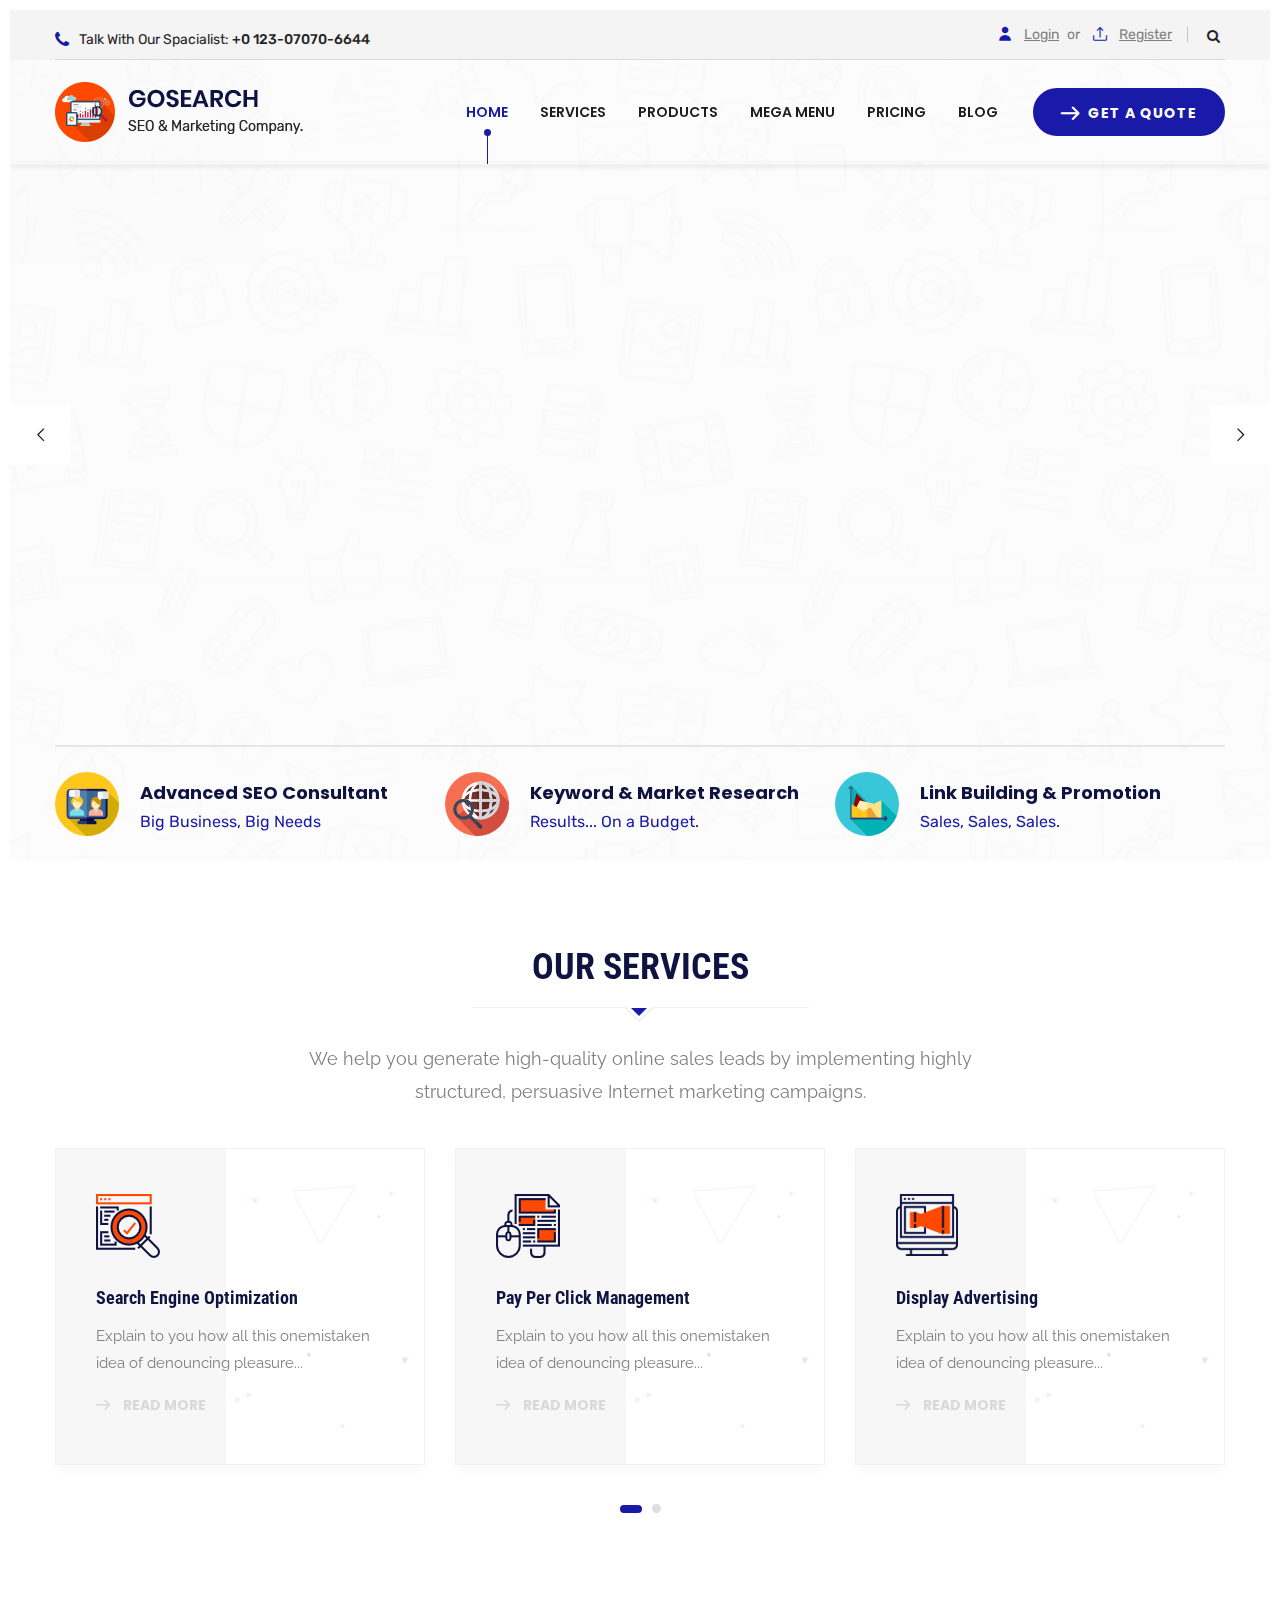
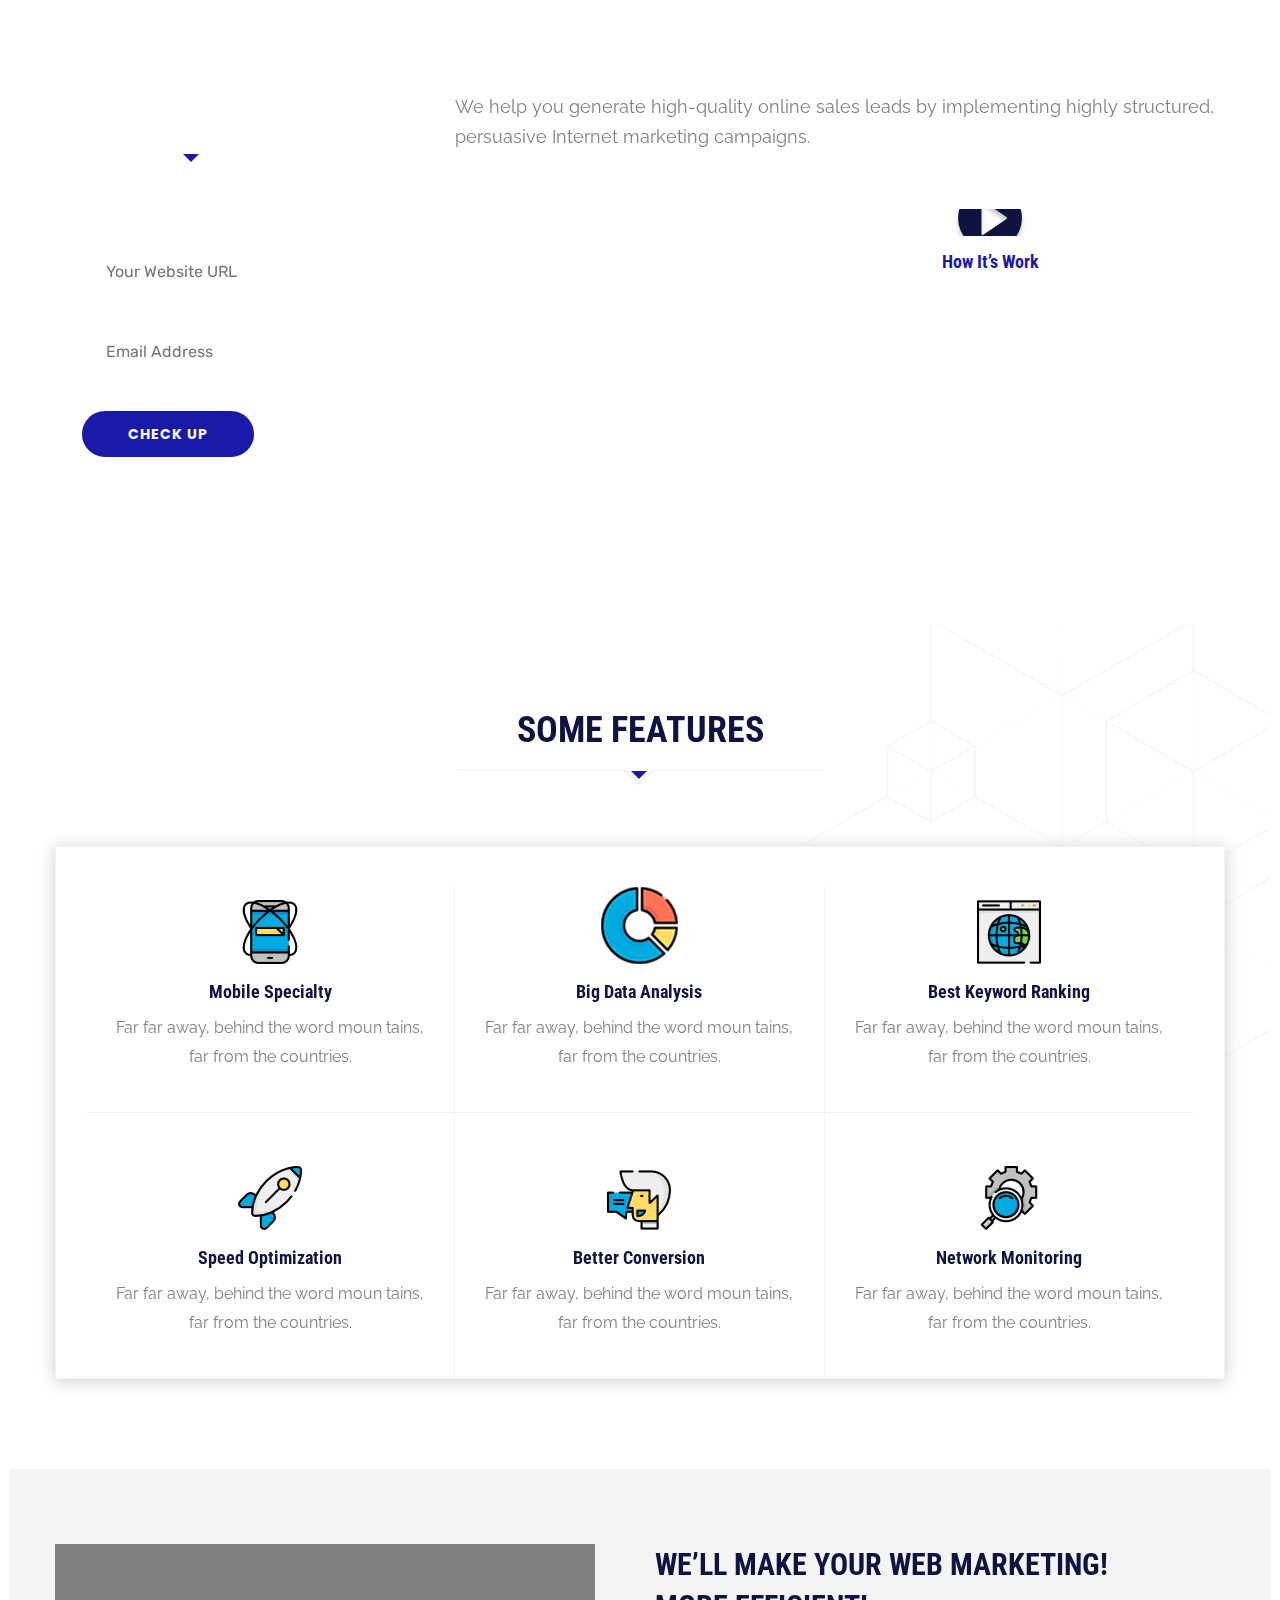
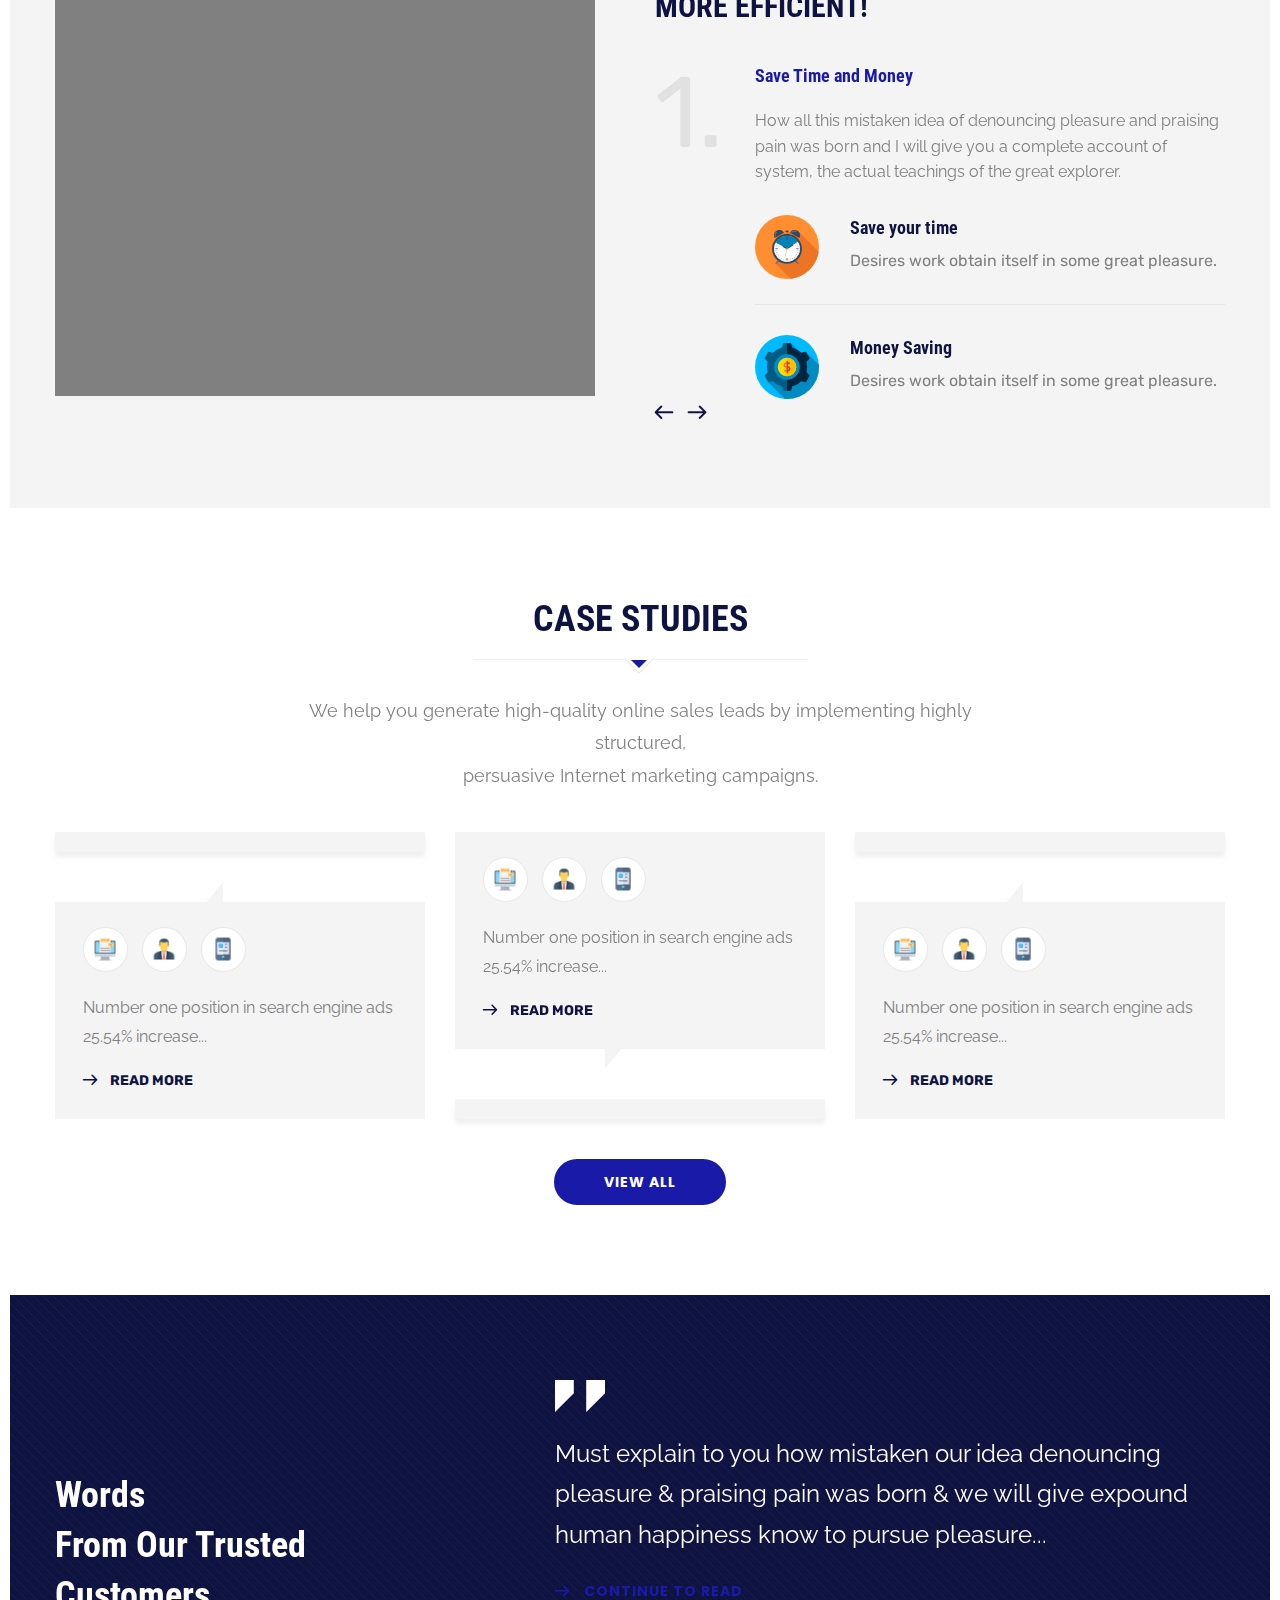
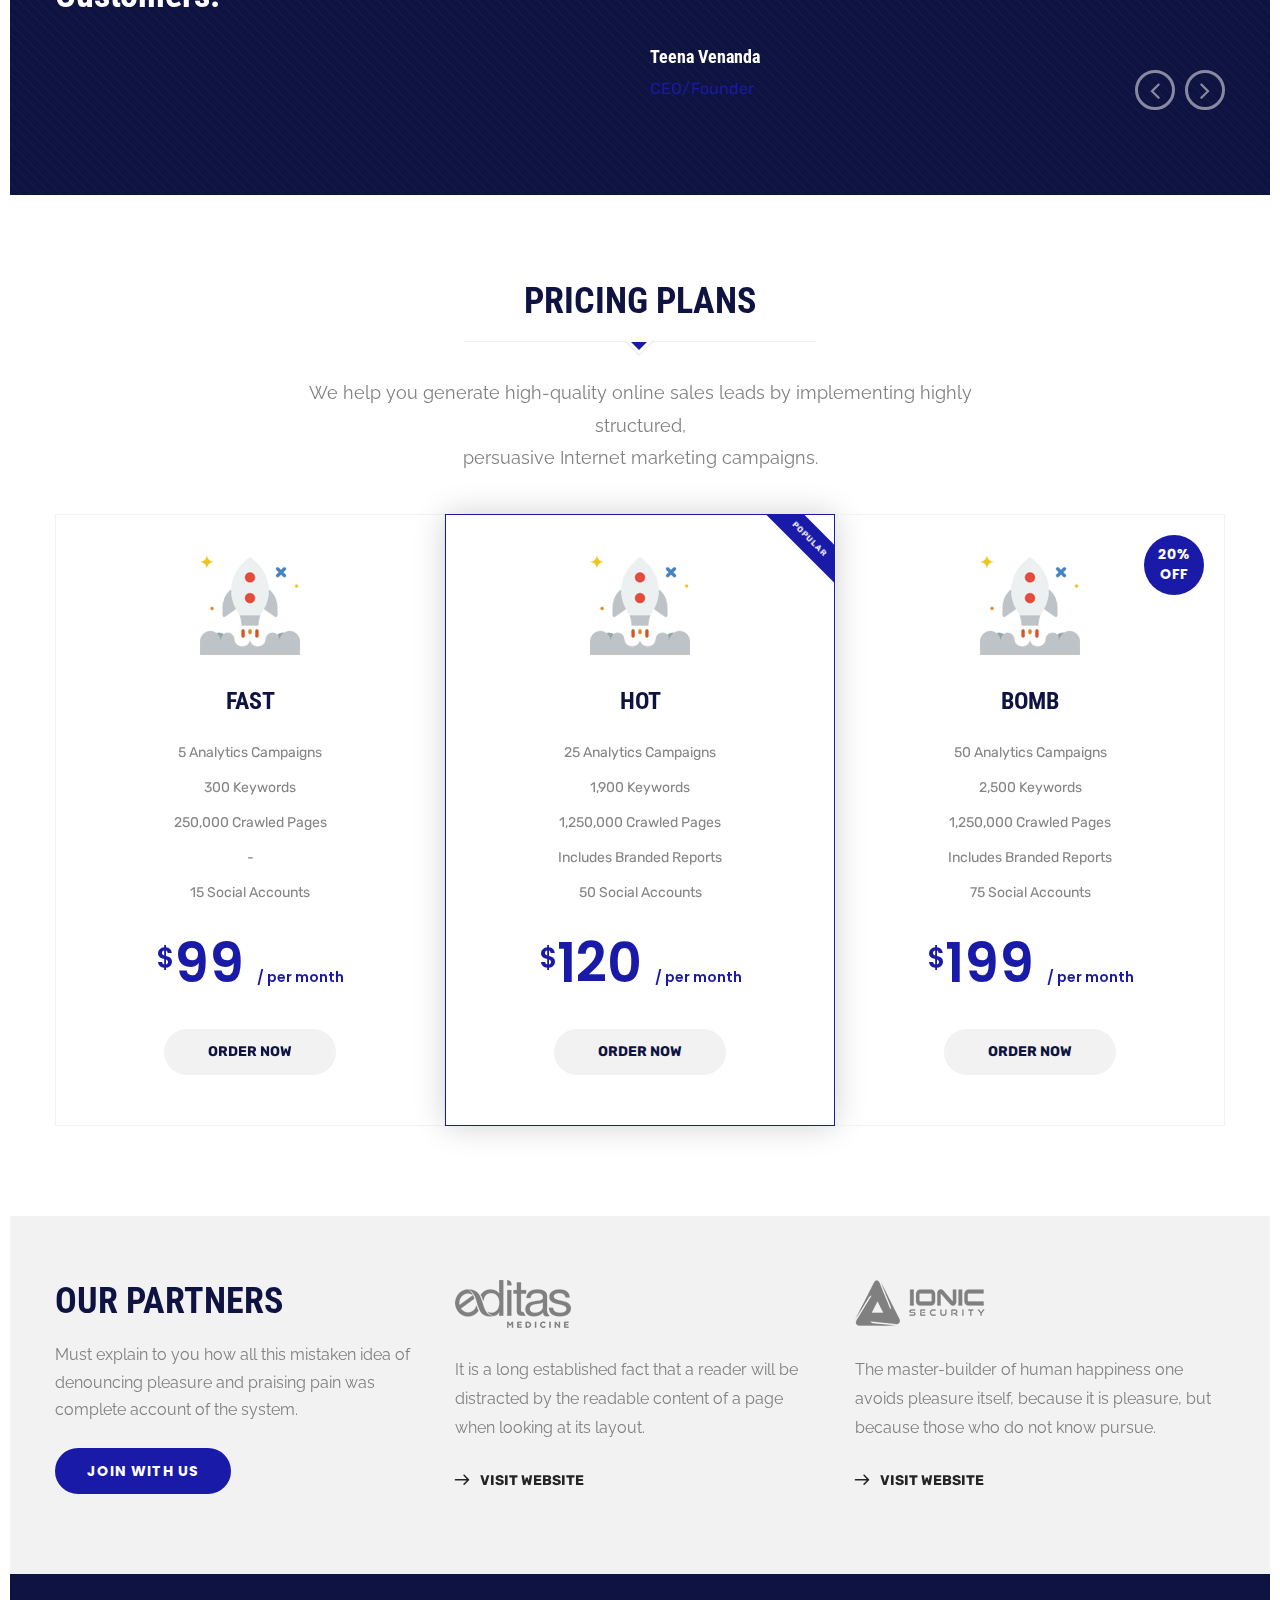
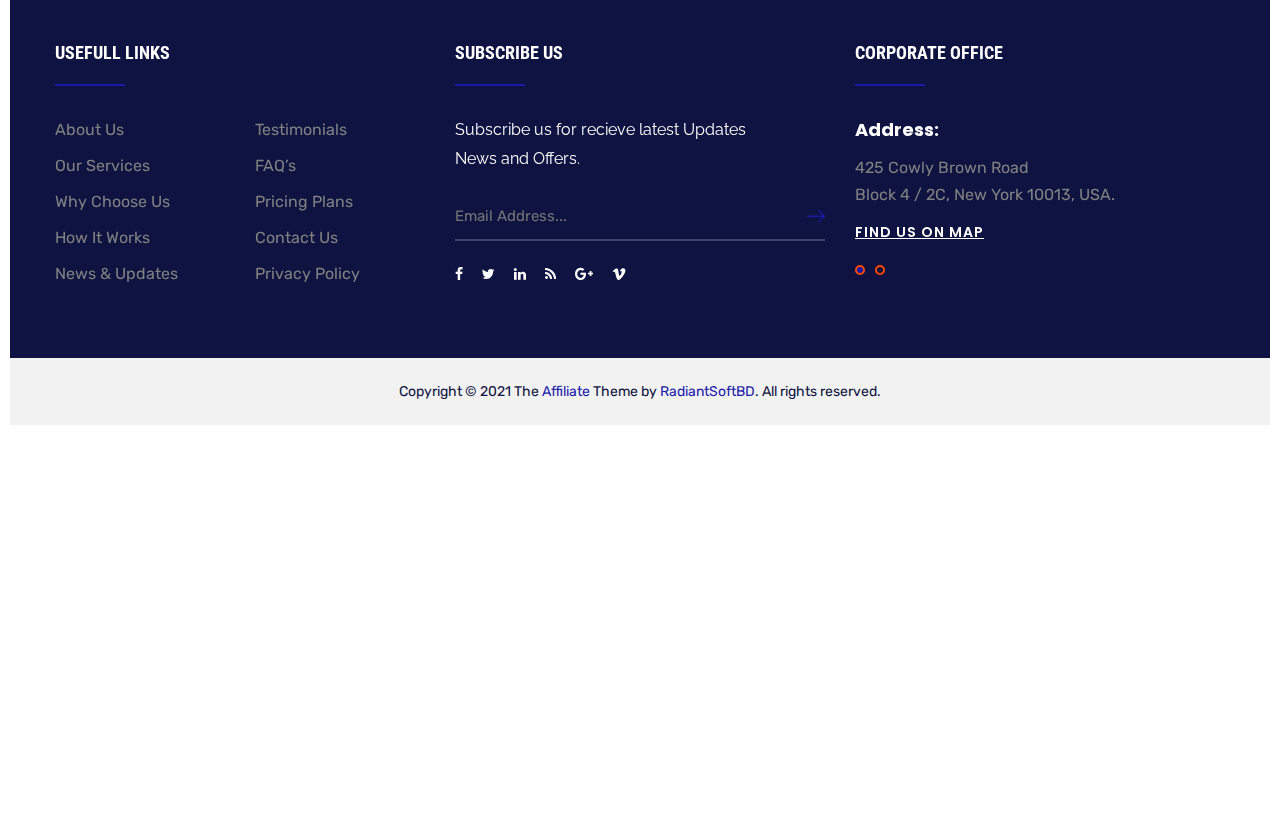
==== commit 8a01c20e: "uploading project" ====
--- a/index.html
+++ b/index.html
@@ -13,6 +13,9 @@
 
 <link rel="shortcut icon" href="images/favicon.png" type="image/x-icon">
 <link rel="icon" href="images/favicon.png" type="image/x-icon">
+<link rel="preconnect" href="https://fonts.gstatic.com">
+<link rel="preconnect" href="https://fonts.gstatic.com">
+<link href="https://fonts.googleapis.com/css2?family=Raleway:ital@1&family=Roboto+Condensed&display=swap" rel="stylesheet"> 
 <!-- Responsive -->
 <meta http-equiv="X-UA-Compatible" content="IE=edge">
 <meta name="viewport" content="width=device-width, initial-scale=1.0, maximum-scale=1.0, user-scalable=0">
@@ -211,23 +214,29 @@
                                             <li><a href="mobile-optimizations.html">Mobile Optimizations</a></li>
                                         </ul>
                                     </li>
-                                    <li class="dropdown"><a href="#">company</a>
+                                    <li class="dropdown"><a href="#">Products</a>
                                     	<ul>
-                                            <li><a href="about.html">About Our Company</a></li>
-                                            <li><a href="seo.html">SEO Analysis</a></li>
-                                            <li><a href="mobile-friendly.html">Mobile Friendly Test</a></li>
-                                            <li><a href="error-page.html">404 Page</a></li>
-                                            <li><a href="quote.html">Get a Quote</a></li>
-                                            <li><a href="testimonial.html">Testimonials</a></li>
-                                            <li><a href="comming-soon.html">Coming Soon</a></li>
-                                            <li><a href="contact.html">Contact Us</a></li>
+                                            <li><a href="about.html">Products1</a></li>
+                                            <li><a href="seo.html">Products2</a></li>
+                                            <li><a href="mobile-friendly.html">Products3</a></li>
+                                            <li><a href="error-page.html">Products4</a></li>
+                                            <li><a href="quote.html">Products5</a></li>
+                                            <li><a href="testimonial.html">Products6</a></li>
+                                            <li><a href="comming-soon.html">Products7</a></li>
+                                            <li><a href="contact.html">Products8</a></li>
                                         </ul>
                                     </li>
-                                    <li class="dropdown"><a href="#">Case Studies</a>
+                                    <li class="dropdown"><a href="#">Mega Menu</a>
                                     	<ul>
-                                            <li><a href="case.html">Case Studies Default</a></li>
-                                            <li><a href="cases-text.html">Case Studies Modern</a></li>
-                                            <li><a href="cases-single.html">Single Case</a></li>
+                                            <li><a href="case.html">Menu1</a></li>
+                                            <li><a href="cases-text.html">Menu2</a></li>
+                                            <li><a href="cases-single.html">Menu3</a></li>
+                                            <li><a href="case.html">Menu4</a></li>
+                                            <li><a href="cases-text.html">Menu5</a></li>
+                                            <li><a href="cases-single.html">Menu6</a></li>
+                                            <li><a href="case.html">Menu7</a></li>
+                                            <li><a href="cases-text.html">Menu8</a></li>
+                                            <li><a href="cases-single.html">Menu9</a></li>
                                         </ul>
                                     </li>
                                     <li><a href="price.html">Pricing</a></li>
@@ -339,7 +348,7 @@
                     data-x="['right','right','right','right']"
                     data-y="['middle','middle','middle','middle']"
                     data-frames='[{"from":"x:[100%];z:0;rX:0deg;rY:0;rZ:0;sX:1;sY:1;skX:0;skY:0;","mask":"x:0px;y:0px;s:inherit;e:inherit;","speed":1000,"to":"o:1;","delay":1000,"ease":"Power3.easeInOut"},{"delay":"wait","speed":1000,"to":"auto:auto;","mask":"x:0;y:0;s:inherit;e:inherit;","ease":"Power3.easeInOut"}]'>
-                    	<figure class="content-image"><img src="images/main-slider/content-image-1.png" alt=""></figure>
+                    	<figure class="content-image"><img src="http://t.commonsupport.com/gosearch/images/main-slider/content-image-1.png" alt=""></figure>
                     </div>
                     
                     </li>
@@ -421,7 +430,7 @@
                     data-x="['left','left','left','left']"
                     data-y="['middle','middle','middle','middle']"
                     data-frames='[{"from":"x:[100%];z:0;rX:0deg;rY:0;rZ:0;sX:1;sY:1;skX:0;skY:0;","mask":"x:0px;y:0px;s:inherit;e:inherit;","speed":1000,"to":"o:1;","delay":1000,"ease":"Power3.easeInOut"},{"delay":"wait","speed":1000,"to":"auto:auto;","mask":"x:0;y:0;s:inherit;e:inherit;","ease":"Power3.easeInOut"}]'>
-                    	<figure class="content-image"><img src="images/main-slider/content-image-2.png" alt=""></figure>
+                    	<figure class="content-image"><img src="http://t.commonsupport.com/gosearch/images/main-slider/content-image-2.png" alt=""></figure>
                     </div>
                     
                     </li>
@@ -503,7 +512,7 @@
                     data-x="['right','right','right','right']"
                     data-y="['bottom','bottom','bottom','bottom']"
                     data-frames='[{"from":"x:[100%];z:0;rX:0deg;rY:0;rZ:0;sX:1;sY:1;skX:0;skY:0;","mask":"x:0px;y:0px;s:inherit;e:inherit;","speed":1000,"to":"o:1;","delay":1000,"ease":"Power3.easeInOut"},{"delay":"wait","speed":1000,"to":"auto:auto;","mask":"x:0;y:0;s:inherit;e:inherit;","ease":"Power3.easeInOut"}]'>
-                    	<figure class="content-image"><img src="images/main-slider/content-image-3.png" alt=""></figure>
+                    	<figure class="content-image"><img src="http://t.commonsupport.com/gosearch/images/main-slider/content-image-3.png" alt=""></figure>
                     </div>
                     
                     </li>
@@ -671,7 +680,7 @@
     <!--End Services Section-->
     
     <!--Score Section-->
-    <section class="score-section" style="background-image:url(images/background/1.jpg)">
+    <section class="score-section" style="background-image:url(http://t.commonsupport.com/gosearch/images/background/1.jpg)">
     	<div class="auto-container">
         	<!--Upper Box-->
         	<div class="upper-box">
@@ -731,7 +740,7 @@
                     	<!--Video Box-->
                         <div class="video-box">
                             <figure class="image">
-                                <img src="images/resource/image-1.jpg" alt="">
+                                <img src="http://t.commonsupport.com/gosearch/images/resource/image-1.jpg" alt="">
                                 <a href="https://www.youtube.com/watch?v=kxPCFljwJws" class="lightbox-image overlay-box"><span class="icon"></span></a>
                             </figure>
                             <h3>How It’s Work</h3>
@@ -1007,7 +1016,7 @@
                 	<div class="inner-box">
                     	<div class="image-box">
                         	<div class="image">
-                            	<a href="cases-single.html"><img src="images/resource/case-1.jpg" alt="" /></a>
+                            	<a href="cases-single.html"><img src="http://t.commonsupport.com/gosearch/images/resource/case-1.jpg" alt="" /></a>
                                 <div class="overlay-box">
                                     <a href="cases-single.html" class="theme-btn btn-style-one">Visit Site</a>
                                 </div>
@@ -1043,7 +1052,7 @@
                         </div>
                         <div class="image-box">
                         	<div class="image">
-                            	<a href="cases-single.html"><img src="images/resource/case-2.jpg" alt="" /></a>
+                            	<a href="cases-single.html"><img src="http://t.commonsupport.com/gosearch/images/resource/case-3.jpg" alt="" /></a>
                                 <div class="overlay-box">
                                     <a href="cases-single.html" class="theme-btn btn-style-one">Visit Site</a>
                                 </div>
@@ -1057,7 +1066,7 @@
                 	<div class="inner-box">
                     	<div class="image-box">
                         	<div class="image">
-                            	<a href="cases-single.html"><img src="images/resource/case-3.jpg" alt="" /></a>
+                            	<a href="cases-single.html"><img src="http://t.commonsupport.com/gosearch/images/resource/case-3.jpg" alt="" /></a>
                                 <div class="overlay-box">
                                     <a href="cases-single.html" class="theme-btn btn-style-one">Visit Site</a>
                                 </div>
@@ -1113,7 +1122,7 @@
                                 <a href="#" class="continue"><span class="icon flaticon-right-arrow-1"></span> Continue to Read</a>
                                 <div class="author-info">
                                 	<div class="author-inner">
-                                    	<div class="image"><img src="images/resource/author-1.png" alt="" /></div>
+                                    	<div class="image"><img src="http://t.commonsupport.com/gosearch/images/resource/author-1.png" alt="" /></div>
                                         <h3>Teena Venanda</h3>
                                     	<div class="designation">CEO/Founder</div>
                                     </div>
@@ -1132,7 +1141,7 @@
                                 <a href="#" class="continue"><span class="icon flaticon-right-arrow-1"></span> Continue to Read</a>
                                 <div class="author-info">
                                 	<div class="author-inner">
-                                    	<div class="image"><img src="images/resource/author-1.png" alt="" /></div>
+                                    	<div class="image"><img src="http://t.commonsupport.com/gosearch/images/resource/author-1.png" alt="" /></div>
                                         <h3>Teena Venanda</h3>
                                     	<div class="designation">CEO/Founder</div>
                                     </div>
@@ -1151,7 +1160,7 @@
                                 <a href="#" class="continue"><span class="icon flaticon-right-arrow-1"></span> Continue to Read</a>
                                 <div class="author-info">
                                 	<div class="author-inner">
-                                    	<div class="image"><img src="images/resource/author-1.png" alt="" /></div>
+                                    	<div class="image"><img src="http://t.commonsupport.com/gosearch/images/resource/author-1.png" alt="" /></div>
                                         <h3>Teena Venanda</h3>
                                     	<div class="designation">CEO/Founder</div>
                                     </div>
--- a/css/style.css
+++ b/css/style.css
@@ -83,7 +83,7 @@
 a{
 	text-decoration:none;
 	cursor:pointer;
-	color:#ff4800;
+	color:#1a1aa8;
 }
 
 a:hover,a:focus,a:visited{
@@ -97,7 +97,7 @@
 	margin:0px;
 	background:none;
 	line-height:1.6em;
-	font-family: 'Poppins', sans-serif;
+	font-family: 'Roboto Condensed', sans-serif;
 }
 
 input,button,select,textarea{
@@ -109,13 +109,13 @@
 }
 
 .theme_color{
-	color:#ff4800;
+	color:#1a1aa8;
 }
 
 p,.text{
 	position:relative;
 	line-height:1.8em;	
-	font-family: 'Rubik', sans-serif;
+	font-family: 'Raleway', sans-serif;
 }
 
 .page-wrapper section{
@@ -184,7 +184,7 @@
 	content:'\f00c';
 	left:0px;
 	top:2px;
-	color:#ff4800;
+	color:#1a1aa8;
 	font-size:18px;
 	font-family: 'FontAwesome';
 }
@@ -197,13 +197,13 @@
 	color:#ffffff;
 	font-size:14px;
 	font-weight:700;
-	background:#ff4800;
+	background:#1a1aa8;
 	display:inline-block;
 	padding:9px 26px;
 	border-radius:50px;
 	letter-spacing:1px;
 	text-transform:uppercase;
-	border:2px solid #ff4800;
+	border:2px solid #1a1aa8;
 	transition:all 0.3s ease;
 	-moz-transition:all 0.3s ease;
 	-webkit-transition:all 0.3s ease;
@@ -220,8 +220,8 @@
 }
 
 .btn-style-one:hover{
-	color:#ff4800;
-	border-color:#ff4800;
+	color:#1a1aa8;
+	border-color:#1a1aa8;
 	background:none;
 }
 
@@ -243,8 +243,8 @@
 
 .btn-style-two:hover{
 	color:#ffffff;
-	border-color:#ff4800;
-	background:#ff4800;
+	border-color:#1a1aa8;
+	background:#1a1aa8;
 }
 
 /*Btn Style Three*/
@@ -376,7 +376,7 @@
 }
 
 .social-icon-one li a:hover{
-	color:#ff4800;
+	color:#1a1aa8;
 }
 
 /*** 
@@ -409,7 +409,7 @@
 }
 
 .social-icon-two li a:hover{
-	color:#ff4800;
+	color:#1a1aa8;
 }
 
 /*** 
@@ -434,9 +434,9 @@
 	z-index:99999;
 	cursor:pointer;
 	border-radius:50px;
-	background:#ff4800;
+	background:#1a1aa8;
 	display:none;
-	border:2px solid #ff4800;
+	border:2px solid #1a1aa8;
 	-webkit-transition:all 300ms ease;
 	-ms-transition:all 300ms ease;
 	-o-transition:all 300ms ease;
@@ -446,7 +446,7 @@
 
 .scroll-to-top:hover{
 	color:#ffffff;
-	background:#ff4800;
+	background:#1a1aa8;
 }
 
 /*** 
@@ -544,7 +544,7 @@
 .main-header .header-top .top-left .links li .icon{
 	position:relative;
 	top:2px;
-	color:#ff4800;
+	color:#1a1aa8;
 	font-size:18px;
 	line-height:24px;
 	margin-right:10px;
@@ -568,7 +568,7 @@
 }
 
 .main-header .header-top .top-left .links li a:hover{
-	color:#ff4800;
+	color:#1a1aa8;
 }
 
 .main-header .header-top .top-right{
@@ -615,11 +615,11 @@
 .main-header .header-top .top-right ul li a .icon{
 	position:relative;
 	margin-right:12px;
-	color:#ff4800;
+	color:#1a1aa8;
 }
 
 .main-header .header-top .top-right ul li a:hover{
-	color:#ff4800;
+	color:#1a1aa8;
 }
 
 .main-header .header-top .top-right ul li:last-child{
@@ -650,7 +650,7 @@
 	background-color:#222222;
 	border:none;
 	padding:0px;
-    border-top:3px solid #ff4800;
+    border-top:3px solid #1a1aa8;
 }
 
 .main-header .language > a{
@@ -689,7 +689,7 @@
 
 .main-header .language .dropdown-menu > li > a:hover{
 	color:#ffffff !important;
-	background-color:#ff4800;
+	background-color:#1a1aa8;
 }
 
 /*Main Box*/
@@ -784,7 +784,7 @@
 
 .main-header .nav-outer .outer-box .talk{
 	position:relative;
-	color:#ff4800;
+	color:#1a1aa8;
 	font-weight:700;
 	font-size:14px;
 	float:left;
@@ -836,7 +836,7 @@
 	padding:0px;
 	width:280px;	
 	border-radius:0px;
-	border-top:3px solid #ff4800;
+	border-top:3px solid #1a1aa8;
 }
 
 .main-header .search-box-outer .dropdown-menu > li{
@@ -875,7 +875,7 @@
 
 .main-header .search-panel input:focus,
 .main-header .search-panel select:focus{
-	border-color:#ff4800;	
+	border-color:#1a1aa8;	
 }
 
 .main-header .search-panel .search-btn{
@@ -946,7 +946,7 @@
 	height:2px;
 	opacity:0;
 	border-radius:0px;
-	background-color:#ff4800;
+	background-color:#1a1aa8;
 	-webkit-transition:all 300ms ease;
 	-ms-transition:all 300ms ease;
 	-o-transition:all 300ms ease;
@@ -998,7 +998,7 @@
 	width:1px;
 	height:30px;
 	opacity:0;
-	background-color:#ff4800;
+	background-color:#1a1aa8;
 	-webkit-transition:all 300ms ease;
 	-ms-transition:all 300ms ease;
 	-o-transition:all 300ms ease;
@@ -1016,7 +1016,7 @@
 	opacity:0;
 	margin-left:-3px;
 	border-radius:50%;
-	background-color:#ff4800;
+	background-color:#1a1aa8;
 	-webkit-transition:all 300ms ease;
 	-ms-transition:all 300ms ease;
 	-o-transition:all 300ms ease;
@@ -1064,7 +1064,7 @@
 
 .main-menu .navigation > li:hover > a,
 .main-menu .navigation > li.current > a{
-	color:#ff4800 !important;
+	color:#1a1aa8 !important;
 	opacity:1;
 }
 
@@ -1094,7 +1094,7 @@
 	-webkit-transition:all 500ms ease;
 	-ms-transition:all 500ms ease;
 	-o-transition:all 500ms ease;
-	border-bottom:2px solid #ff4800;
+	border-bottom:2px solid #1a1aa8;
 }
 
 .main-menu .navigation > li > ul:before{
@@ -1145,11 +1145,11 @@
 }
 
 .main-menu .navigation > li > ul > li:hover{
-	border-color:#ff4800;
+	border-color:#1a1aa8;
 }
 
 .main-menu .navigation > li > ul > li:hover > a{
-	color:#ff4800;
+	color:#1a1aa8;
 }
 
 .main-menu .navigation > li > ul > li.dropdown > a:after{
@@ -1169,7 +1169,7 @@
 }
 
 .main-menu .navigation > li > ul > li.dropdown:hover > a:after{
-	color:#ff4800;
+	color:#1a1aa8;
 }
 
 .main-menu .navigation > li > ul > li > ul{
@@ -1193,7 +1193,7 @@
 	-webkit-transition:all 500ms ease;
 	-ms-transition:all 500ms ease;
 	-o-transition:all 500ms ease;
-	border-bottom:2px solid #ff4800;
+	border-bottom:2px solid #1a1aa8;
 }
 
 .main-menu .navigation > li > ul > li > ul > li{
@@ -1230,7 +1230,7 @@
 }
 
 .main-menu .navigation > li > ul > li  > ul > li > a:hover{
-	color:#ff4800;
+	color:#1a1aa8;
 }
 
 .main-menu .navigation > li.dropdown:hover > ul{
@@ -1523,7 +1523,7 @@
     margin-left: -9px;
     border-left: 8px solid transparent;
     border-right: 8px solid transparent;
-    border-top: 8px solid #ff4800;
+    border-top: 8px solid #1a1aa8;
 }
 
 .sec-title .text{
@@ -1635,7 +1635,7 @@
 }
 
 .featured-block .inner-box .upper-box .read-more:hover{
-	color:#ff4800;
+	color:#1a1aa8;
 }
 
 .featured-block .inner-box .upper-box .read-more .icon{
@@ -1691,12 +1691,12 @@
 }
 
 .featured-block .lower-box .lower-inner h3 a:hover{
-	color:#ff4800;
+	color:#1a1aa8;
 }
 
 .featured-block .lower-box .lower-inner .title{
 	position:relative;
-	color:#ff4800;
+	color:#1a1aa8;
 	font-size:16px;
 	font-weight:400;
 }
@@ -1783,7 +1783,7 @@
 
 .services-block .inner-box h3 a:hover,
 .services-block .inner-box .read-more:hover{
-	color:#ff4800;
+	color:#1a1aa8;
 }
 
 .services-block .inner-box .text{
@@ -1843,7 +1843,7 @@
 	width:22px;
 	height:8px;
 	border-radius:10px;
-	background-color:#ff4800;
+	background-color:#1a1aa8;
 }
 
 /*** 
@@ -1970,7 +1970,7 @@
 }
 
 .score-section .lower-box .progress-column .contact:hover{
-	color:#ff4800;
+	color:#1a1aa8;
 }
 
 .score-section .lower-box .video-column{
@@ -2009,7 +2009,7 @@
 .score-form input[type="text"]:focus,
 .score-form input[type="email"]:focus,
 .score-form textarea:focus{
-	border-color:#ff4800;
+	border-color:#1a1aa8;
 }
 
 .score-form .theme-btn{
@@ -2074,7 +2074,7 @@
 .video-box h3{
 	position:relative;
 	padding:12px 0px;
-	color:#ff4800;
+	color:#1a1aa8;
 	font-size:18px;
 	font-weight:700;
 	text-align:center;
@@ -2162,7 +2162,7 @@
 }
 
 .featured-block-two .inner-box h3 a:hover{
-	color:#ff4800;
+	color:#1a1aa8;
 }
 
 .featured-block-two .inner-box .text{
@@ -2277,7 +2277,7 @@
 
 .market-content .content-inner h3{
 	position:relative;
-	color:#ff4800;
+	color:#1a1aa8;
 	font-size:18px;
 	font-weight:700;
 	line-height:1.4em;
@@ -2501,7 +2501,7 @@
 
 .case-block .inner-box .content-box .read-more:hover,
 .case-block .inner-box:hover .content-box .read-more{
-	color:#ff4800;
+	color:#1a1aa8;
 }
 
 .case-block .inner-box .content-box .read-more .icon{
@@ -2600,8 +2600,8 @@
 
 .testimonial-section .testimonial-column .owl-nav .owl-prev:hover,
 .testimonial-section .testimonial-column .owl-nav .owl-next:hover{
-	background-color:#ff4800;
-	border-color:#ff4800;
+	background-color:#1a1aa8;
+	border-color:#1a1aa8;
 	color:#0f1341;
 }
 
@@ -2631,7 +2631,7 @@
 
 .testimonial-block .inner-box .continue{
 	position:relative;
-	color:#ff4800;
+	color:#1a1aa8;
 	font-size:14px;
 	font-weight:700;
 	letter-spacing:1px;
@@ -2686,7 +2686,7 @@
 
 .testimonial-block .inner-box .author-info .author-inner .designation{
 	position:relative;
-	color:#ff4800;
+	color:#1a1aa8;
 	font-size:16px;
 	font-weight:400;
 }
@@ -2748,7 +2748,7 @@
 	line-height:1.4em;
 	text-align:center;
 	padding-top:10px;
-	background-color:#ff4800;
+	background-color:#1a1aa8;
 	font-family: 'Poppins', sans-serif;
 }
 
@@ -2761,7 +2761,7 @@
 	color:#ffffff;
 	padding:0px 25px;
 	letter-spacing:1px;
-	background-color:#ff4800;
+	background-color:#1a1aa8;
 	text-transform:uppercase;
 	-ms-transform: rotate(45deg);
     -webkit-transform: rotate(45deg);
@@ -2770,7 +2770,7 @@
 
 .price-block.active .inner-box,
 .price-block .inner-box:hover{
-	border-color:#ff4800;
+	border-color:#1a1aa8;
 	-webkit-box-shadow: 0px 0px 30px 0px rgba(208,208,208,1);
 	-moz-box-shadow: 0px 0px 30px 0px rgba(208,208,208,1);
 	box-shadow: 0px 0px 30px 0px rgba(208,208,208,1);
@@ -2807,7 +2807,7 @@
 	position:relative;
 	font-size:54px;
 	font-weight:600;
-	color:#ff4800;
+	color:#1a1aa8;
 	line-height:1em;
 	margin-bottom:25px;
 	font-family: 'Poppins', sans-serif;
@@ -2820,14 +2820,14 @@
 
 .price-block .inner-box .price span{
 	position:relative;
-	color:#ff4800;
+	color:#1a1aa8;
 	font-size:14px;
 }
 
 .price-block .inner-box:hover .theme-btn{
 	color:#ffffff;
-	border-color:#ff4800;
-	background:#ff4800;
+	border-color:#1a1aa8;
+	background:#1a1aa8;
 }
 
 .price-block.alternate .inner-box{
@@ -2853,7 +2853,7 @@
 }
 
 .price-block.alternate .inner-box:hover .theme-btn{
-	background-color:#ff4800;
+	background-color:#1a1aa8;
 }
 
 /*** 
@@ -2950,7 +2950,7 @@
 }
 
 .partner-block .inner-box .read-more:hover{
-	color:#ff4800;
+	color:#1a1aa8;
 }
 
 
@@ -3000,7 +3000,7 @@
 	bottom:0px;
 	width:70px;
 	height:2px;
-	background-color:#ff4800;
+	background-color:#1a1aa8;
 }
 
 .main-footer .links-widget{
@@ -3094,7 +3094,7 @@
 	right:0px;
 	top:10px;
 	font-size:18px;
-	color:#ff4800;
+	color:#1a1aa8;
 	background:none;
 }
 
@@ -3158,7 +3158,7 @@
 
 .office-widget .owl-dots .owl-dot:hover,
 .office-widget .owl-dots .owl-dot.active{
-	background-color:#ff4800;
+	background-color:#1a1aa8;
 }
 
 .main-footer .copyright{
@@ -3173,7 +3173,7 @@
 
 .main-footer .copyright a{
 	position:relative;
-	color:#ff4800;
+	color:#1a1aa8;
 }
 
 /*** 
@@ -3206,7 +3206,7 @@
 	text-align:center;
 	padding:115px 0px;
 	min-height:400px;
-	background-color:#ff4800;
+	background-color:#1a1aa8;
 	background-repeat:no-repeat;
 	background-position:center bottom;
 }
@@ -3295,7 +3295,7 @@
 	display:inline-block;
 	font-size:16px;
 	margin-right:24px;
-	color:#ff4800;
+	color:#1a1aa8;
 	font-weight:400;
 	line-height:24px;
 	text-transform:capitalize;
@@ -3331,7 +3331,7 @@
 }
 
 .page-info .bread-crumb li a:hover{
-	color:#ff4800;
+	color:#1a1aa8;
 }
 
 /*** 
@@ -3440,7 +3440,7 @@
 }
 
 .mission-section .image-column .inner-column .more:hover{
-	color:#ff4800;
+	color:#1a1aa8;
 }
 
 .mission-section .image-column .inner-column .more .icon{
@@ -3477,7 +3477,7 @@
 	width:22px;
 	height:8px;
 	border-radius:10px;
-	background-color:#ff4800;
+	background-color:#1a1aa8;
 }
 
 /*** 
@@ -3515,7 +3515,7 @@
 
 .we-are-section .content-column .inner-column .bold-text{
 	position:relative;
-	color:#ff4800;
+	color:#1a1aa8;
 	font-size:18px;
 	line-height:1.7em;
 	font-weight:700;
@@ -3527,7 +3527,7 @@
 	content:'\f195';
 	left:0px;
 	top:0px;
-	color:#ff4800;
+	color:#1a1aa8;
 	font-size:60px;
 	line-height:1em;
 	opacity:0.1;
@@ -3642,7 +3642,7 @@
 }
 
 .monthy-block .inner-box h3 a:hover{
-	color:#ff4800;
+	color:#1a1aa8;
 }
 
 .monthy-block .inner-box .text{
@@ -3705,8 +3705,8 @@
 .we-are-section .carousel-column .slick-arrow.slick-prev:hover,
 .we-are-section .carousel-column .slick-arrow.slick-next:hover{
 	color:#ffffff;
-	border-color:#ff4800;
-	background-color:#ff4800;
+	border-color:#1a1aa8;
+	background-color:#1a1aa8;
 }
 
 /*** 
@@ -3753,12 +3753,12 @@
 }
 
 .services-section-three .inner-box h3 a:hover{
-	color:#ff4800;
+	color:#1a1aa8;
 }
 
 .services-section-three .inner-box .title{
 	position:relative;
-	color:#ff4800;
+	color:#1a1aa8;
 	font-size:16px;
 }
 
@@ -3795,7 +3795,7 @@
 }
 
 .services-section-three .inner-box .read-more:hover{
-	color:#ff4800;
+	color:#1a1aa8;
 }
 
 /*** 
@@ -3875,7 +3875,7 @@
 }
 
 .step-block .inner-box h3 a:hover{
-	color:#ff4800;
+	color:#1a1aa8;
 }
 
 .step-block .inner-box .step-number{
@@ -3947,7 +3947,7 @@
 
 .team-block .inner-box .lower-content-box .designation{
 	position:relative;
-	color:#ff4800;
+	color:#1a1aa8;
 	font-size:16px;
 	margin-bottom:2px;
 }
@@ -3987,7 +3987,7 @@
 
 .error-section .inner-section h1{
 	position:relative;
-	color:#ff4800;
+	color:#1a1aa8;
 	font-size:200px;
 	line-height:1em;
 	font-weight:700;
@@ -4014,7 +4014,7 @@
 
 .error-section .go-back{
 	position:relative;
-	color:#ff4800;
+	color:#1a1aa8;
 	font-size:16px;
 	font-weight:400;
 	text-align:center;
@@ -4064,7 +4064,7 @@
 	font-size:16px;
 	color:#ffffff;
 	line-height:100%;
-	background:#ff4800;
+	background:#1a1aa8;
 	font-weight:normal;
 }
 
@@ -4215,7 +4215,7 @@
 	font-size:16px;
 	color:#ffffff;
 	line-height:100%;
-	background:#ff4800;
+	background:#1a1aa8;
 	font-weight:normal;
 }
 
@@ -4381,7 +4381,7 @@
 
 .info-slide .inner .title{
 	position:relative;
-	color:#ff4800;
+	color:#1a1aa8;
 	font-size:16px;
 	font-weight:400;
 }
@@ -4443,8 +4443,8 @@
 .contact-section .contact-info-column .owl-nav .owl-prev:hover,
 .contact-section .contact-info-column .owl-nav .owl-next:hover{
 	color:#f4f4f4;
-	border-color:#ff4800;
-	background-color:#ff4800;
+	border-color:#1a1aa8;
+	background-color:#1a1aa8;
 }
 
 .contact-section .contact-info-column .inner-column .lower-box{
@@ -4612,7 +4612,7 @@
     top: -2px;
     width: 19px;
     height: 19px;
-    color: #ff4800;
+    color: #1a1aa8;
     z-index: 99;
     font-size: 14px;
 	line-height: 19px;
@@ -4758,8 +4758,8 @@
 }
 
 .ui-state-active, .ui-widget-content .ui-state-active{
-	background:#ff4800;
-	border-color:#ff4800;
+	background:#1a1aa8;
+	border-color:#1a1aa8;
 }
 
 .ui-menu .ui-menu-item-wrapper{
@@ -4954,7 +4954,7 @@
 
 .testimonial-block-two .inner-box .lower-box .lower-inner .designation{
 	position:relative;
-	color:#ff4800;
+	color:#1a1aa8;
 	font-size:16px;
 }
 
@@ -5014,7 +5014,7 @@
 .analysis-form input[type="text"]:focus,
 .analysis-form input[type="email"]:focus,
 .analysis-form textarea:focus{
-	border-color:#ff4800;
+	border-color:#1a1aa8;
 }
 
 .analysis-form .theme-btn{
@@ -5112,7 +5112,7 @@
 	line-height:1.4em;
 	text-align:center;
 	padding-top:10px;
-	background-color:#ff4800;
+	background-color:#1a1aa8;
 	font-family: 'Poppins', sans-serif;
 }
 
@@ -5125,7 +5125,7 @@
 	color:#ffffff;
 	padding:0px 25px;
 	letter-spacing:1px;
-	background-color:#ff4800;
+	background-color:#1a1aa8;
 	text-transform:uppercase;
 	-ms-transform: rotate(45deg);
     -webkit-transform: rotate(45deg);
@@ -5134,7 +5134,7 @@
 
 .price-block-two.active .inner-box,
 .price-block-two .inner-box:hover{
-	border-color:#ff4800;
+	border-color:#1a1aa8;
 	-webkit-box-shadow: 0px 0px 30px 0px rgba(208,208,208,1);
 	-moz-box-shadow: 0px 0px 30px 0px rgba(208,208,208,1);
 	box-shadow: 0px 0px 30px 0px rgba(208,208,208,1);
@@ -5149,7 +5149,7 @@
 	position:relative;
 	font-size:54px;
 	font-weight:600;
-	color:#ff4800;
+	color:#1a1aa8;
 	line-height:1em;
 	margin-bottom:4px;
 	font-family: 'Poppins', sans-serif;
@@ -5172,8 +5172,8 @@
 
 .price-block-two .inner-box:hover .theme-btn{
 	color:#ffffff;
-	border-color:#ff4800;
-	background:#ff4800;
+	border-color:#1a1aa8;
+	background:#1a1aa8;
 }
 
 /*Price Table Section*/
@@ -5322,7 +5322,7 @@
 }
 
 .news-block .inner-box:hover .lower-content .post-date:before{
-	color:#ff4800;
+	color:#1a1aa8;
 }
 
 .news-block .inner-box .lower-content h3{
@@ -5345,7 +5345,7 @@
 }
 
 .news-block .inner-box .lower-content h3 a:hover{
-	color:#ff4800;
+	color:#1a1aa8;
 }
 
 .news-block .inner-box .lower-content .more{
@@ -5391,7 +5391,7 @@
 }
 
 .news-block .inner-box .lower-content .read-more:hover{
-	color:#ff4800;
+	color:#1a1aa8;
 }
 
 
@@ -5497,7 +5497,7 @@
 	position:relative;
 	padding:20px 25px 20px;
 	border:1px solid #eeeeee;
-	border-left-color:#ff4800;
+	border-left-color:#1a1aa8;
 }
 
 .blog-cat li{
@@ -5537,7 +5537,7 @@
 
 .blog-cat li a:hover::after{
 	width:100%;
-	background-color:#ff4800;
+	background-color:#1a1aa8;
 }
 
 .blog-cat li:last-child{
@@ -5570,12 +5570,12 @@
 }
 
 .blog-cat li a:hover{
-	color:#ff4800;
+	color:#1a1aa8;
 }
 
 .blog-cat li a:hover::before{
 	border-color:rgba(255,72,0,0.20);
-	background-color:#ff4800;
+	background-color:#1a1aa8;
 }
 
 
@@ -5640,7 +5640,7 @@
 }
 
 .comment-block .inner .content h3 a:hover{
-	color:#ff4800;
+	color:#1a1aa8;
 }
 
 .comment-block .inner .content .text{
@@ -5663,7 +5663,7 @@
 }
 
 .comment-block .inner .content .reply-btn:hover{
-	color:#ff4800;
+	color:#1a1aa8;
 }
 
 /*Post Widget*/
@@ -5749,7 +5749,7 @@
 
 .sidebar .popular-posts .post a,
 .sidebar .popular-posts .post a:hover{
-	color:#ff4800;	
+	color:#1a1aa8;	
 }
 
 .sidebar .popular-posts .post-info{
@@ -5765,7 +5765,7 @@
 	content:'\f073';
 	left:0px;
 	top:0px;
-	color:#ff4800;
+	color:#1a1aa8;
 	font-size:14px;
 	font-family: 'FontAwesome';
 }
@@ -5794,8 +5794,8 @@
 
 .sidebar .popular-tags a:hover{
 	color:#ffffff;
-	border-color:#ff4800;
-	background-color:#ff4800;
+	border-color:#1a1aa8;
+	background-color:#1a1aa8;
 }
 
 .news-block-two{
@@ -5866,7 +5866,7 @@
 }
 
 .news-block-two .inner-box .lower-content h3 a:hover{
-	color:#ff4800;
+	color:#1a1aa8;
 }
 
 .news-block-two .inner-box .lower-content .text{
@@ -5928,8 +5928,8 @@
 .styled-pagination li a:hover,
 .styled-pagination li a.active{
 	color:#ffffff;
-	border-color:#ff4800;
-	background-color:#ff4800;
+	border-color:#1a1aa8;
+	background-color:#1a1aa8;
 }
 
 .blog-single{
@@ -5976,7 +5976,7 @@
 .blog-single .inner-box .lower-content .post-meta li .icon{
 	position:relative;
 	margin-right:8px;
-	color:#ff4800;
+	color:#1a1aa8;
 }
 
 .blog-single .inner-box .lower-content h3{
@@ -6048,7 +6048,7 @@
 
 .blog-single .inner-box .lower-content .text blockquote .quote-info .quote-desination{
 	position:relative;
-	color:#ff4800;
+	color:#1a1aa8;
 	font-size:16px;
 }
 
@@ -6101,7 +6101,7 @@
 
 .blog-single .post-share-options .tags a{
 	position:relative;
-	color:#ff4800;
+	color:#1a1aa8;
 	font-size:16px;
 	font-weight:400;
 	text-transform:capitalize;
@@ -6109,7 +6109,7 @@
 
 .blog-single .post-share-options .tags{
 	position:relative;
-	color:#ff4800;
+	color:#1a1aa8;
 	font-size:16px;
 	font-weight:400;
 	margin-top:3px;
@@ -6230,7 +6230,7 @@
 
 .sidebar-page-container .comments-area .comment .comment-inner .rating .fa{
 	display:inline-block;
-	color:#ff4800;
+	color:#1a1aa8;
 	font-size:14px;
 }
 
@@ -6311,7 +6311,7 @@
 }
 
 .comment-form .rating-box .rating a:hover{
-	color:#ff4800;
+	color:#1a1aa8;
 }
 
 .comment-form .form-group{
@@ -6358,7 +6358,7 @@
 .comment-form .form-group input[type="email"]:focus,
 .comment-form .form-group select:focus,
 .comment-form .form-group textarea:focus{
-	border-color:#ff4800;
+	border-color:#1a1aa8;
 }
 
 .comment-form .form-group textarea{
@@ -6450,7 +6450,7 @@
 }
 
 .case-block-two.alternate .inner-box:hover .image{
-	background-color:#ff4800;
+	background-color:#1a1aa8;
 }
 
 .case-block-two .inner-box .image img{
@@ -6512,7 +6512,7 @@
 }
 
 .case-block-two .inner-box .lower-box h3 a:hover{
-	color:#ff4800;
+	color:#1a1aa8;
 }
 
 .case-block-two .inner-box .lower-box .text{
@@ -6542,7 +6542,7 @@
 
 .case-block-two .inner-box .lower-box .read-more:hover,
 .case-block-two .inner-box:hover .lower-box .read-more{
-	color:#ff4800;
+	color:#1a1aa8;
 }
 
 /*** 
@@ -6658,7 +6658,7 @@
 }
 
 .info-category li .fa{
-	color:#ff4800;
+	color:#1a1aa8;
 }
 
 /*** 
@@ -6787,7 +6787,7 @@
 	width:22px;
 	height:8px;
 	border-radius:10px;
-	background-color:#ff4800;
+	background-color:#1a1aa8;
 }
 
 .case-challenge-section .content-column .inner-column .text{
@@ -7143,7 +7143,7 @@
 }
 
 .sidebar-brochure .brochure:hover{
-	background-color:#ff4800;
+	background-color:#1a1aa8;
 	color:#ffffff;
 }
 
@@ -7199,7 +7199,7 @@
 
 .testimonial-widget .inner-widget .upper-box .upper-inner .location{
 	position:relative;
-	color:#ff4800;
+	color:#1a1aa8;
 	font-size:16px;
 }
 
@@ -7237,7 +7237,7 @@
 
 .testimonial-widget .owl-dots .owl-dot:hover,
 .testimonial-widget .owl-dots .owl-dot.active{
-	background-color:#ff4800;
+	background-color:#1a1aa8;
 }
 
 .services-single{
@@ -7464,8 +7464,8 @@
 .services-single .inner-box .lower-content .carousel-column .slick-arrow.slick-prev:hover,
 .services-single .inner-box .lower-content .carousel-column .slick-arrow.slick-next:hover{
 	color:#ffffff;
-	border-color:#ff4800;
-	background-color:#ff4800;
+	border-color:#1a1aa8;
+	background-color:#1a1aa8;
 }
 
 /*** 
@@ -7520,7 +7520,7 @@
 }
 
 .accordion-box .block .acc-btn.active{
-	color:#ff4800;
+	color:#1a1aa8;
 }
 
 .accordion-box .block .icon-outer{
@@ -7548,7 +7548,7 @@
 }
 
 .accordion-box .block.active-block:after{
-	background-color:#ff4800;
+	background-color:#1a1aa8;
 }
 
 .accordion-box .block .acc-content{
@@ -7626,7 +7626,7 @@
 
 .quote-two-section .title-column .plans{
 	position:relative;
-	color:#ff4800;
+	color:#1a1aa8;
 	font-size:14px;
 	font-weight:700;
 	text-transform:uppercase;
@@ -7653,4 +7653,20 @@
 	font-size:18px;
 	line-height:1.7em;
 	margin-bottom:30px;
+}
+
+
+.content-image{
+	height: 450px;
+                            transition: none 0s ease 0s;
+                            text-align: inherit;
+                            line-height: 0px;
+                            border-width: 0px;
+                            margin: 0px;
+                                margin-left: 0px;
+                            padding: 0px;
+                            letter-spacing: 0px;
+                            font-weight: 400;
+                            font-size: 15px;
+                            margin-left: 115px;
 }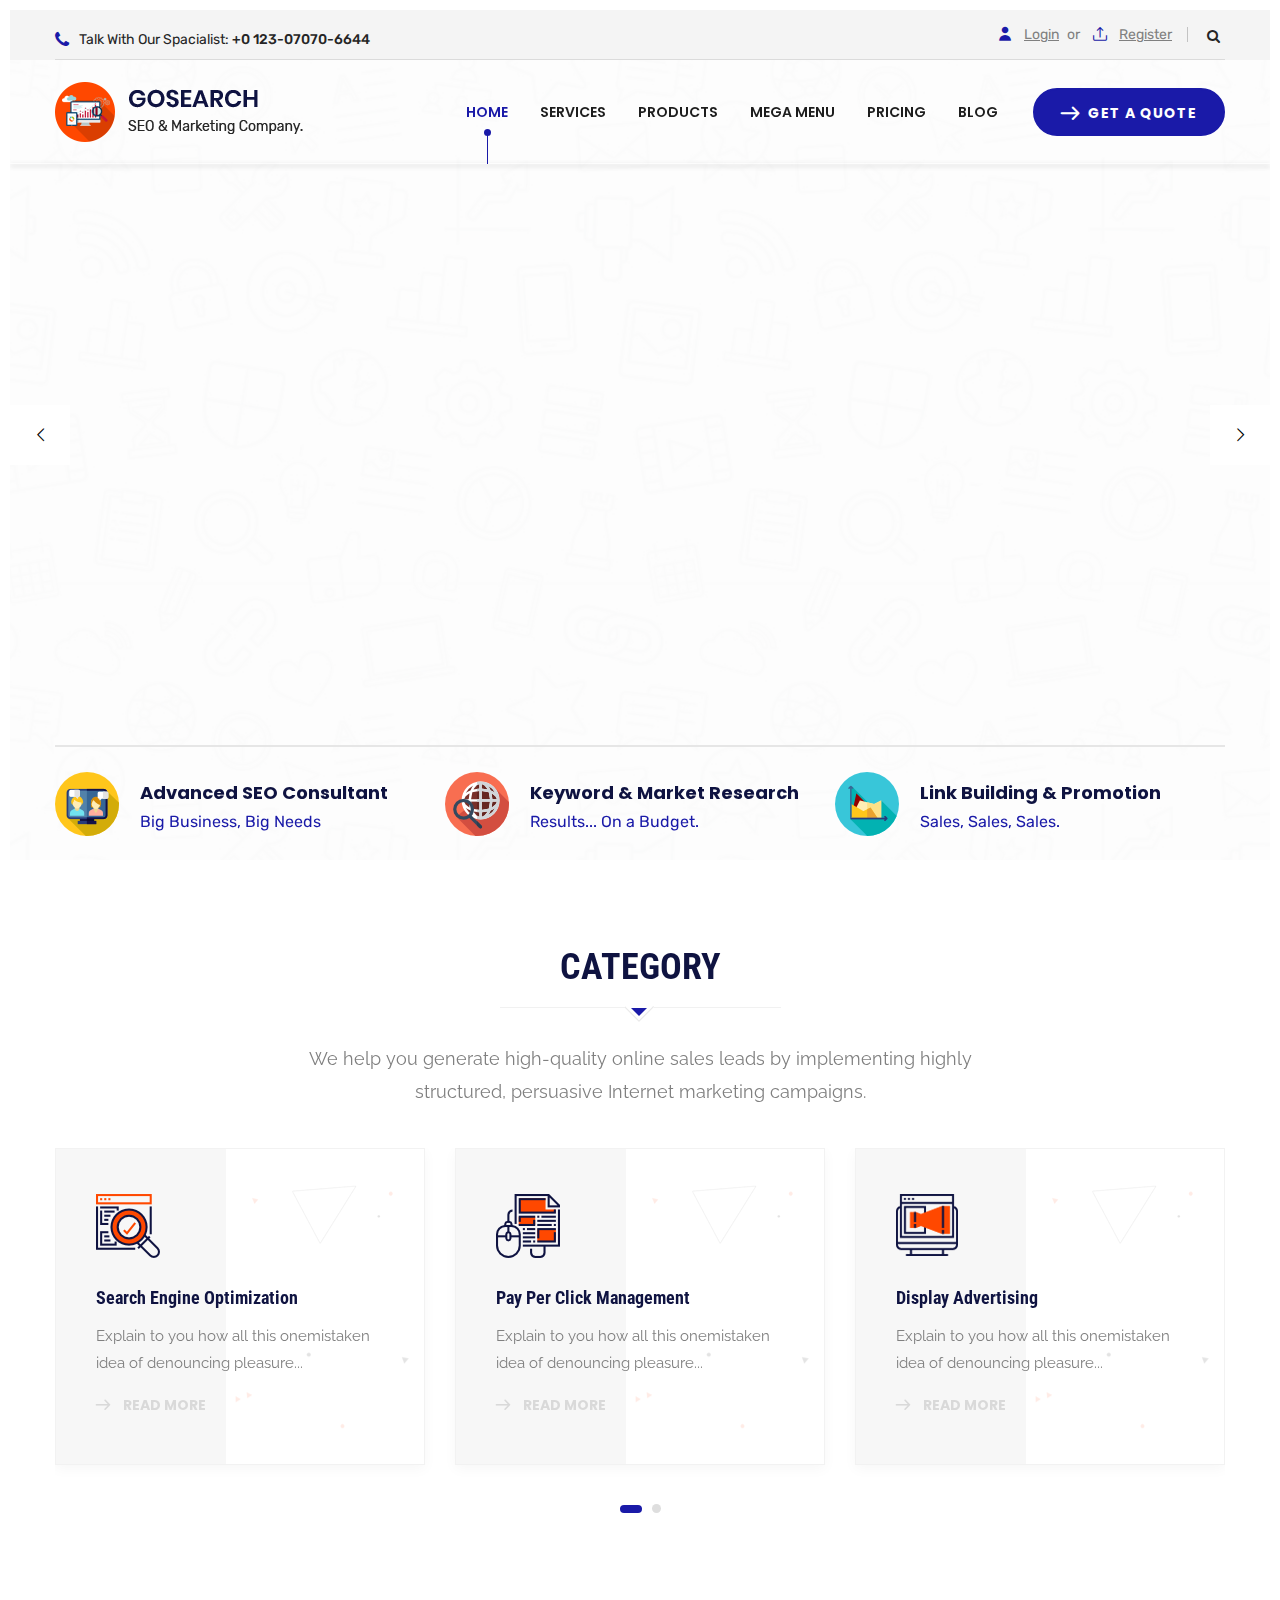
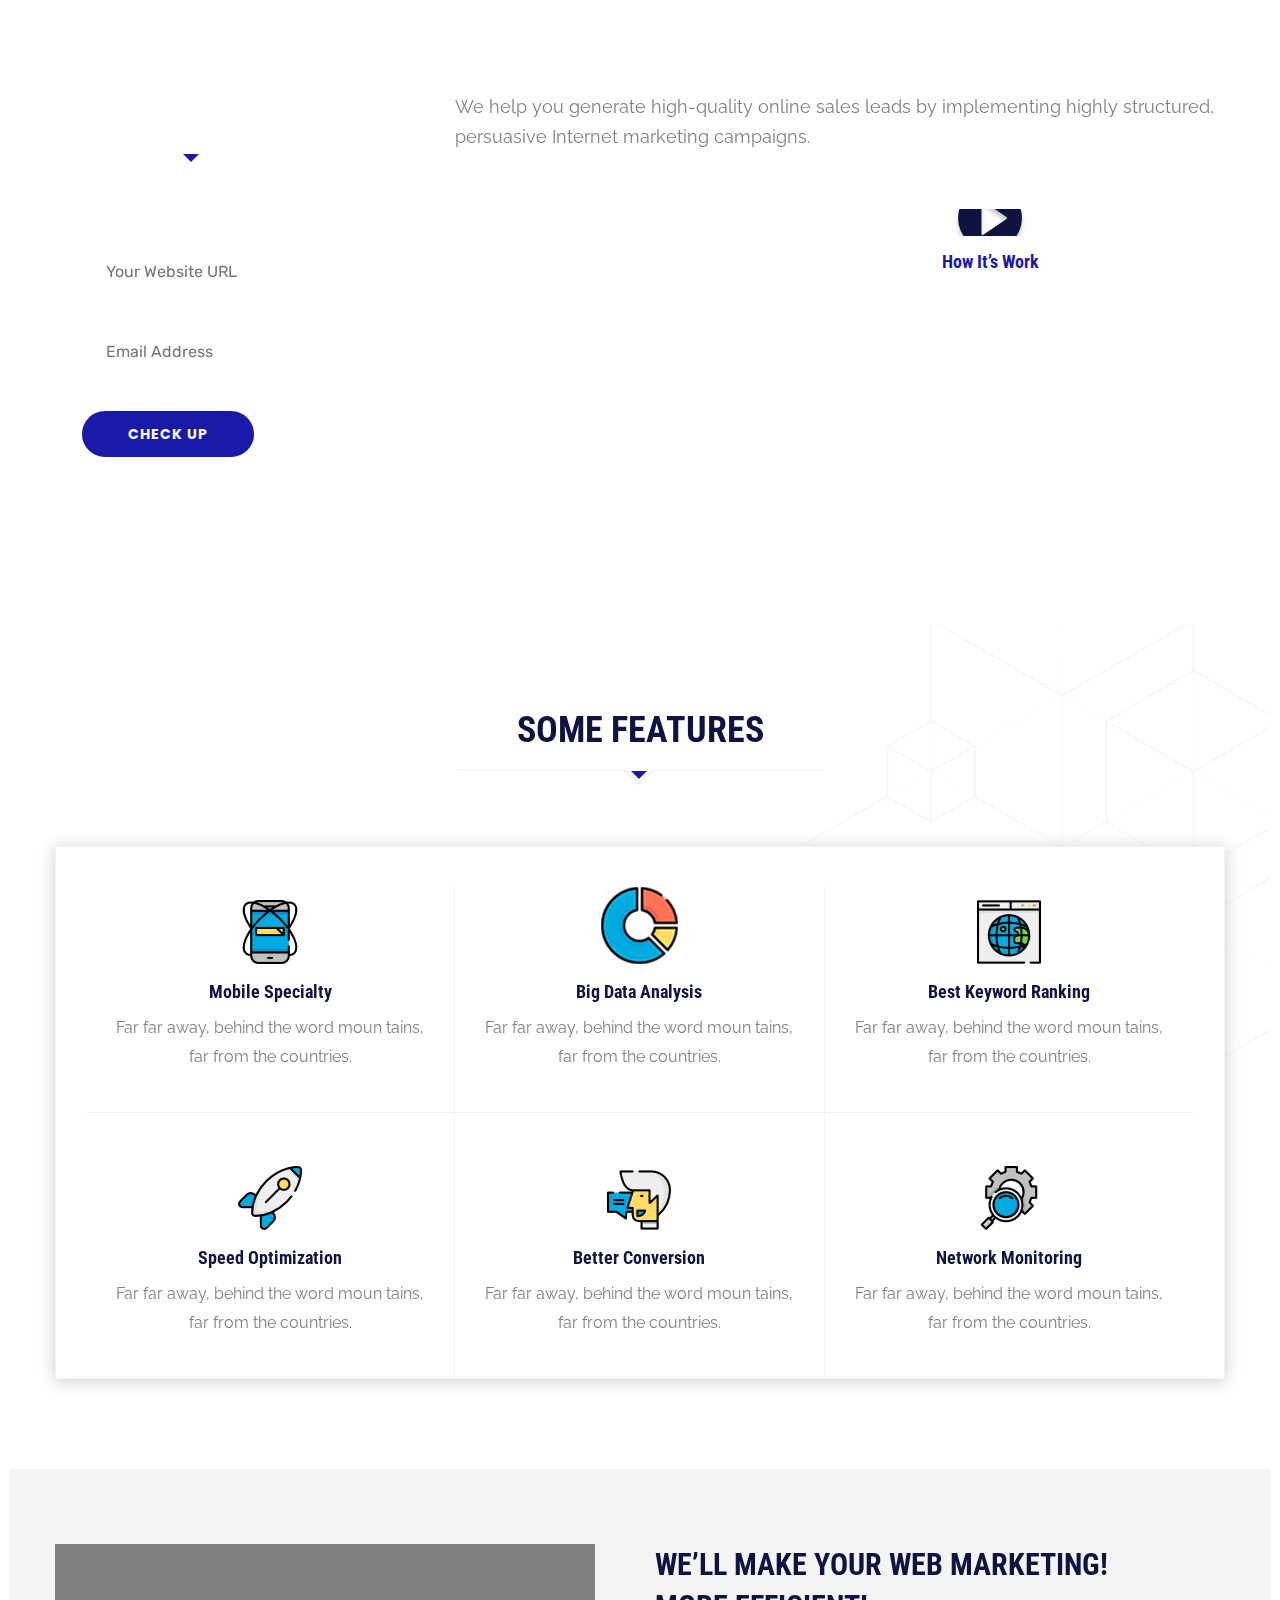
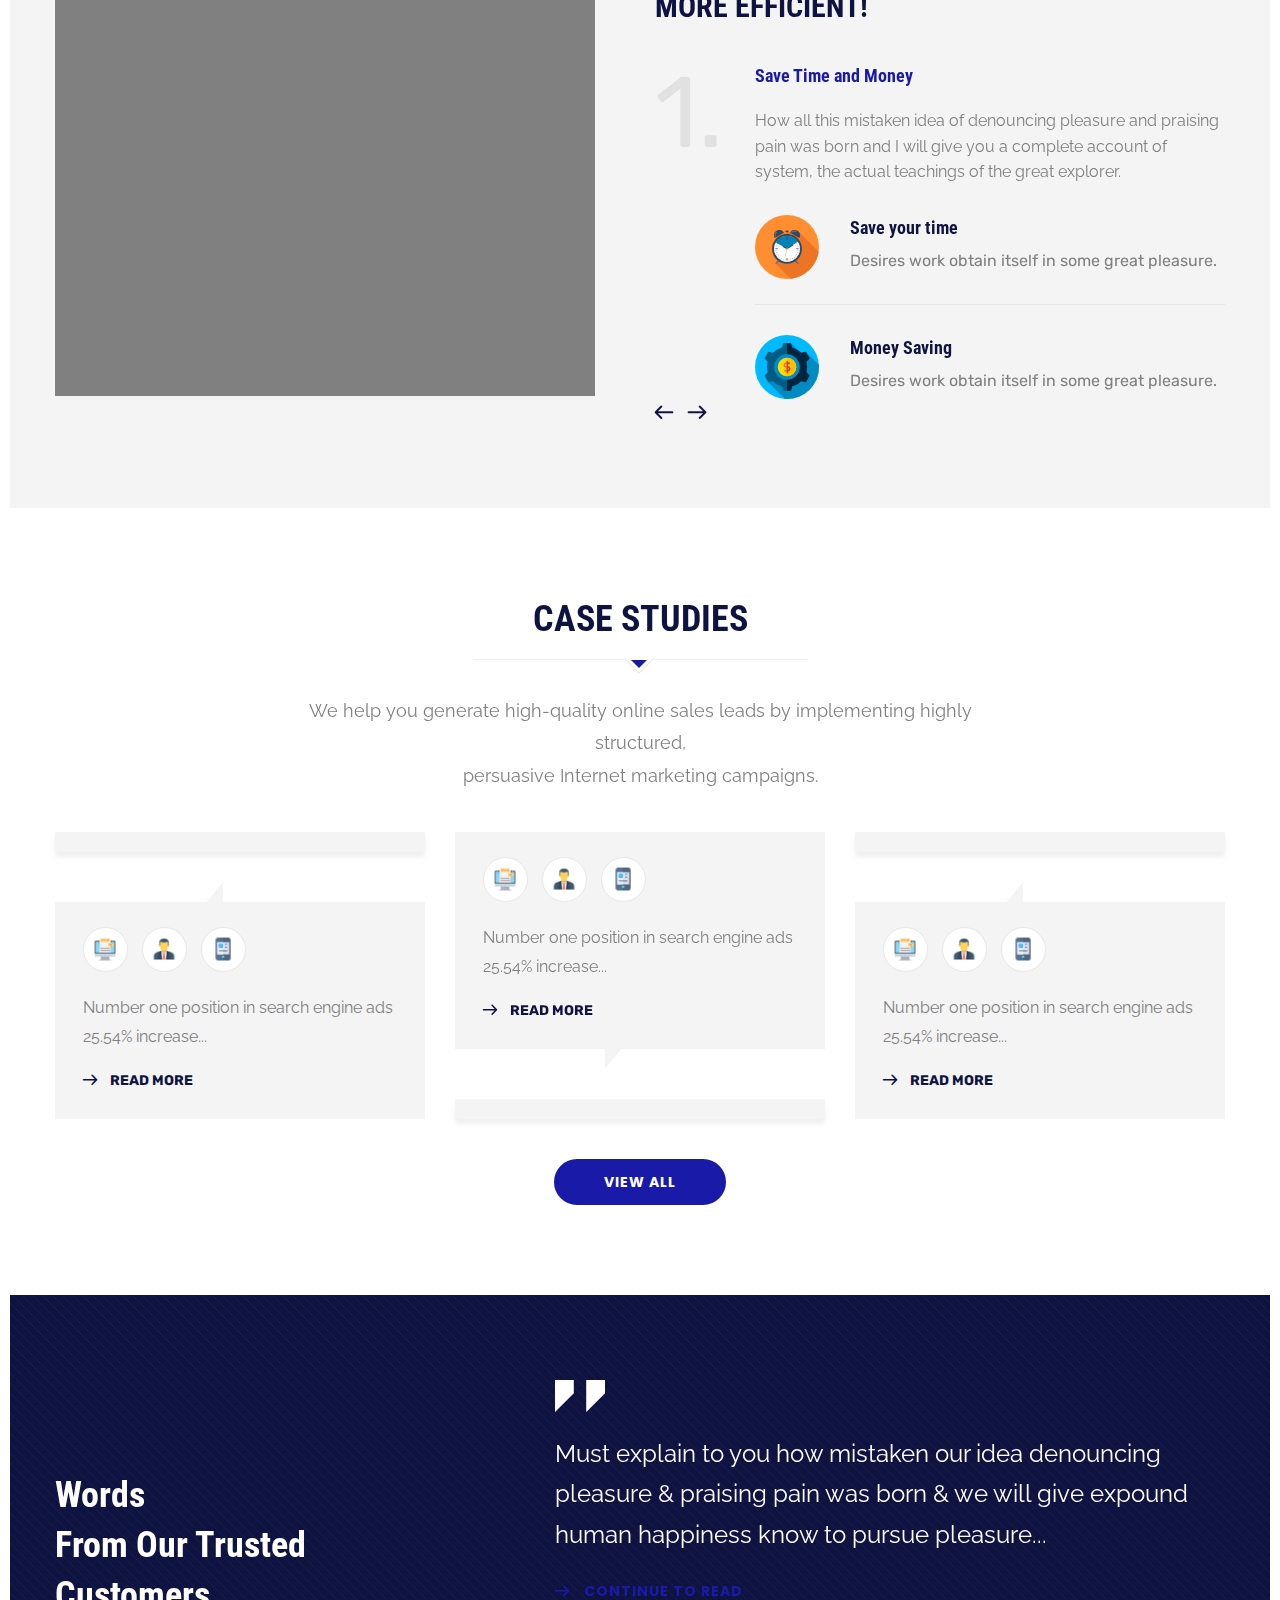
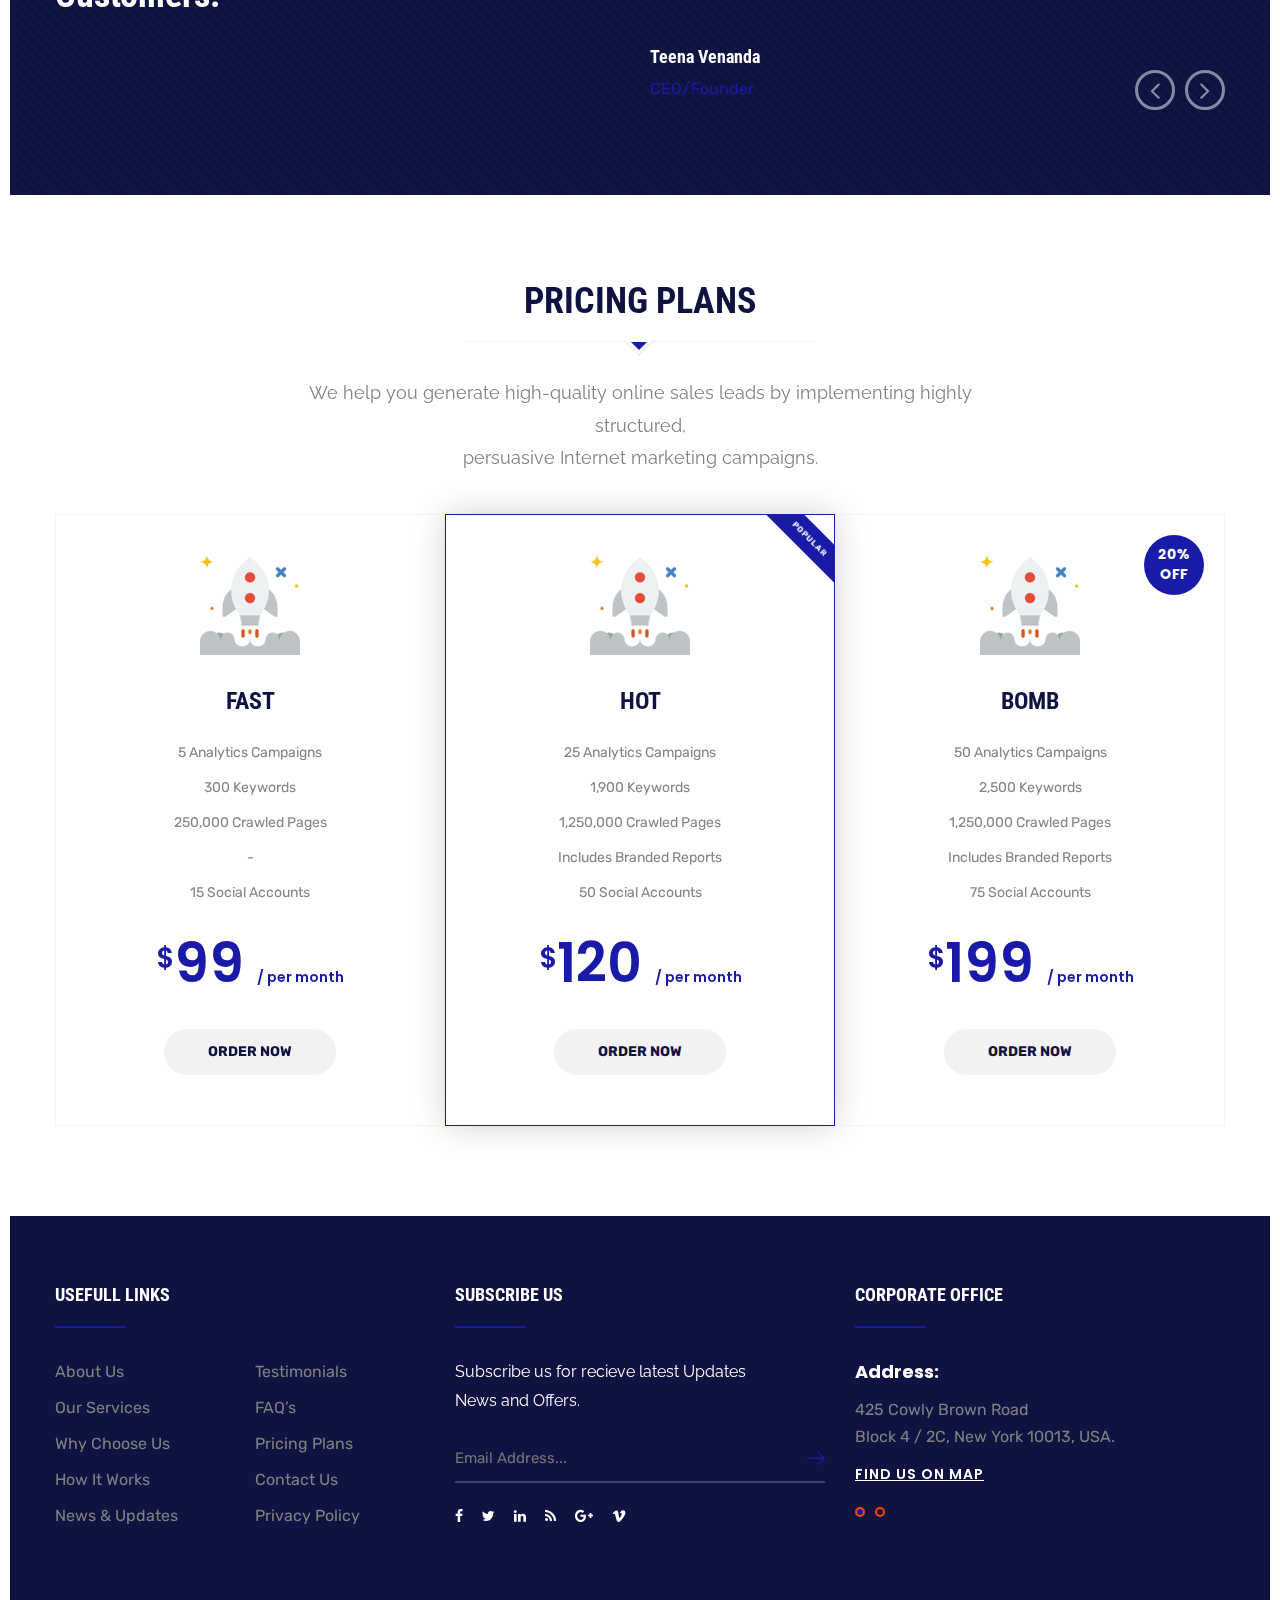
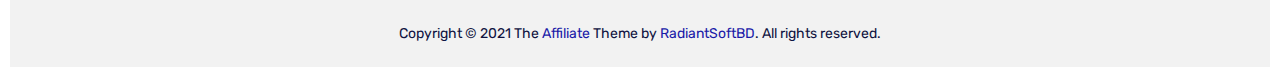
==== commit 38b2da34: "uploading project" ====
--- a/index.html
+++ b/index.html
@@ -2,7 +2,7 @@
 <html>
 <head>
 <meta charset="utf-8">
-<title>GoSearch SEO and Marketing Company HTML Template | Header Style One</title>
+<title>Marketing Company |</title>
 <!-- Stylesheets -->
 <link href="css/bootstrap.css" rel="stylesheet">
 <link href="plugins/revolution/css/settings.css" rel="stylesheet" type="text/css"><!-- REVOLUTION SETTINGS STYLES -->
@@ -90,6 +90,99 @@
                     <!--Nav Outer-->
                     <div class="nav-outer clearfix">
                     
+                        <!-- Main Menu -->
+                        <nav class="main-menu">
+                            <div class="navbar-header">
+                                <!-- Toggle Button -->    	
+                                <button type="button" class="navbar-toggle" data-toggle="collapse" data-target=".navbar-collapse">
+                                    <span class="icon-bar"></span>
+                                    <span class="icon-bar"></span>
+                                    <span class="icon-bar"></span>
+                                </button>
+                            </div>
+                            
+                            <div class="navbar-collapse collapse clearfix">
+                                <ul class="navigation clearfix">
+                                    <li class="current dropdown"><a href="#">Home</a>
+                                    	<ul>
+                                            <li><a href="index.html">Header Style 01</a></li>
+                                            <li><a href="index-2.html">Header Style 02</a></li>
+                                            <li><a href="index-3.html">Header Style 03</a></li>
+                                            <li><a href="index-4.html">Header Style 04</a></li>
+                                        </ul>
+                                    </li>
+                                    <li class="dropdown"><a href="#">Services</a>
+                                    	<ul>
+                                            <li><a href="services.html">Search Engine Optimization</a></li>
+                                            <li><a href="ppc-click-management.html">PPC Click Management</a></li>
+                                            <li><a href="ppc-click-management.html">Display Advertising</a></li>
+                                            <li><a href="ppc-click-management.html">Email Marketing</a></li>
+                                            <li><a href="ppc-click-management.html">Web Development</a></li>
+                                            <li><a href="ppc-click-management.html">Mobile Optimizations</a></li>
+                                        </ul>
+                                    </li>
+                                    <li class="dropdown"><a href="#">Products</a>
+                                    	<ul>
+                                            <li><a href="about.html">Products1</a></li>
+                                            <li><a href="seo.html">Products2</a></li>
+                                            <li><a href="mobile-friendly.html">Products3</a></li>
+                                            <li><a href="error-page.html">Products4</a></li>
+                                            <li><a href="quote.html">Products5</a></li>
+                                            <li><a href="testimonial.html">Products6</a></li>
+                                            <li><a href="comming-soon.html">Products7</a></li>
+                                            <li><a href="contact.html">Products8</a></li>
+                                        </ul>
+                                    </li>
+                                    <li class="dropdown"><a href="#">Mega Menu</a>
+                                    	<ul>
+                                            <li><a href="case.html">Menu1</a></li>
+                                            <li><a href="cases-text.html">Menu2</a></li>
+                                            <li><a href="cases-single.html">Menu3</a></li>
+                                            <li><a href="case.html">Menu4</a></li>
+                                            <li><a href="cases-text.html">Menu5</a></li>
+                                            <li><a href="cases-single.html">Menu6</a></li>
+                                            <li><a href="case.html">Menu7</a></li>
+                                            <li><a href="cases-text.html">Menu8</a></li>
+                                            <li><a href="cases-single.html">Menu9</a></li>
+                                        </ul>
+                                    </li>
+                                    <li><a href="price.html">Pricing</a></li>
+                                    <li class="dropdown"><a href="#">Blog</a>
+                                    	<ul>
+                                            <li><a href="blog.html">Blog Default</a></li>
+                                            <li><a href="blog-classic.html">Blog Large Image</a></li>
+                                            <li><a href="blog-detail.html">Single Post</a></li>
+                                        </ul>
+                                    </li>
+                                 </ul>
+                            </div>
+                        </nav>
+                        <!-- Main Menu End-->
+                        
+                        <!--Outer Box-->
+                        <div class="outer-box">
+                            <a href="contact.html" class="theme-btn btn-style-one"> <span class="icon flaticon-right-arrow-1"></span> Get a Quote</a>
+                        </div>
+                        
+                    </div>
+                    <!--Nav Outer End-->
+                    
+            	</div>    
+            </div>
+        </div>
+    	
+        <!--Sticky Header-->
+        <div class="sticky-header">
+        	<div class="auto-container">
+            	
+                <div class="outer-container clearfix">
+                    <!--Logo Box-->
+                    <div class="logo-box pull-left">
+                        <div class="logo"><a href="index.html"><img src="images/logo-small.png" alt=""></a></div>
+                    </div>
+                    
+                    <!--Nav Outer-->
+                    <div class="nav-outer clearfix">
                         <!-- Main Menu -->
                         <nav class="main-menu">
                             <div class="navbar-header">
@@ -159,99 +252,6 @@
                         </nav>
                         <!-- Main Menu End-->
                         
-                        <!--Outer Box-->
-                        <div class="outer-box">
-                            <a href="contact.html" class="theme-btn btn-style-one"> <span class="icon flaticon-right-arrow-1"></span> Get a Quote</a>
-                        </div>
-                        
-                    </div>
-                    <!--Nav Outer End-->
-                    
-            	</div>    
-            </div>
-        </div>
-    	
-        <!--Sticky Header-->
-        <div class="sticky-header">
-        	<div class="auto-container">
-            	
-                <div class="outer-container clearfix">
-                    <!--Logo Box-->
-                    <div class="logo-box pull-left">
-                        <div class="logo"><a href="index.html"><img src="images/logo-small.png" alt=""></a></div>
-                    </div>
-                    
-                    <!--Nav Outer-->
-                    <div class="nav-outer clearfix">
-                        <!-- Main Menu -->
-                        <nav class="main-menu">
-                            <div class="navbar-header">
-                                <!-- Toggle Button -->    	
-                                <button type="button" class="navbar-toggle" data-toggle="collapse" data-target=".navbar-collapse">
-                                    <span class="icon-bar"></span>
-                                    <span class="icon-bar"></span>
-                                    <span class="icon-bar"></span>
-                                </button>
-                            </div>
-                            
-                            <div class="navbar-collapse collapse clearfix">
-                                <ul class="navigation clearfix">
-                                    <li class="current dropdown"><a href="#">Home</a>
-                                    	<ul>
-                                            <li><a href="index.html">Header Style 01</a></li>
-                                            <li><a href="index-2.html">Header Style 02</a></li>
-                                            <li><a href="index-3.html">Header Style 03</a></li>
-                                            <li><a href="index-4.html">Header Style 04</a></li>
-                                        </ul>
-                                    </li>
-                                    <li class="dropdown"><a href="#">Services</a>
-                                    	<ul>
-                                            <li><a href="services.html">Search Engine Optimization</a></li>
-                                            <li><a href="ppc-click-management.html">PPC Click Management</a></li>
-                                            <li><a href="display-advertising.html">Display Advertising</a></li>
-                                            <li><a href="email-marketing.html">Email Marketing</a></li>
-                                            <li><a href="web-development.html">Web Development</a></li>
-                                            <li><a href="mobile-optimizations.html">Mobile Optimizations</a></li>
-                                        </ul>
-                                    </li>
-                                    <li class="dropdown"><a href="#">Products</a>
-                                    	<ul>
-                                            <li><a href="about.html">Products1</a></li>
-                                            <li><a href="seo.html">Products2</a></li>
-                                            <li><a href="mobile-friendly.html">Products3</a></li>
-                                            <li><a href="error-page.html">Products4</a></li>
-                                            <li><a href="quote.html">Products5</a></li>
-                                            <li><a href="testimonial.html">Products6</a></li>
-                                            <li><a href="comming-soon.html">Products7</a></li>
-                                            <li><a href="contact.html">Products8</a></li>
-                                        </ul>
-                                    </li>
-                                    <li class="dropdown"><a href="#">Mega Menu</a>
-                                    	<ul>
-                                            <li><a href="case.html">Menu1</a></li>
-                                            <li><a href="cases-text.html">Menu2</a></li>
-                                            <li><a href="cases-single.html">Menu3</a></li>
-                                            <li><a href="case.html">Menu4</a></li>
-                                            <li><a href="cases-text.html">Menu5</a></li>
-                                            <li><a href="cases-single.html">Menu6</a></li>
-                                            <li><a href="case.html">Menu7</a></li>
-                                            <li><a href="cases-text.html">Menu8</a></li>
-                                            <li><a href="cases-single.html">Menu9</a></li>
-                                        </ul>
-                                    </li>
-                                    <li><a href="price.html">Pricing</a></li>
-                                    <li class="dropdown"><a href="#">Blog</a>
-                                    	<ul>
-                                            <li><a href="blog.html">Blog Default</a></li>
-                                            <li><a href="blog-classic.html">Blog Large Image</a></li>
-                                            <li><a href="blog-detail.html">Single Post</a></li>
-                                        </ul>
-                                    </li>
-                                 </ul>
-                            </div>
-                        </nav>
-                        <!-- Main Menu End-->
-                        
                     </div>
                     <!--Nav Outer End-->
                     
@@ -348,7 +348,7 @@
                     data-x="['right','right','right','right']"
                     data-y="['middle','middle','middle','middle']"
                     data-frames='[{"from":"x:[100%];z:0;rX:0deg;rY:0;rZ:0;sX:1;sY:1;skX:0;skY:0;","mask":"x:0px;y:0px;s:inherit;e:inherit;","speed":1000,"to":"o:1;","delay":1000,"ease":"Power3.easeInOut"},{"delay":"wait","speed":1000,"to":"auto:auto;","mask":"x:0;y:0;s:inherit;e:inherit;","ease":"Power3.easeInOut"}]'>
-                    	<figure class="content-image"><img src="http://t.commonsupport.com/gosearch/images/main-slider/content-image-1.png" alt=""></figure>
+                    	<figure class="content-image"><img src="images/main-slider/content-image-1.png" alt=""></figure>
                     </div>
                     
                     </li>
@@ -430,7 +430,7 @@
                     data-x="['left','left','left','left']"
                     data-y="['middle','middle','middle','middle']"
                     data-frames='[{"from":"x:[100%];z:0;rX:0deg;rY:0;rZ:0;sX:1;sY:1;skX:0;skY:0;","mask":"x:0px;y:0px;s:inherit;e:inherit;","speed":1000,"to":"o:1;","delay":1000,"ease":"Power3.easeInOut"},{"delay":"wait","speed":1000,"to":"auto:auto;","mask":"x:0;y:0;s:inherit;e:inherit;","ease":"Power3.easeInOut"}]'>
-                    	<figure class="content-image"><img src="http://t.commonsupport.com/gosearch/images/main-slider/content-image-2.png" alt=""></figure>
+                    	<figure class="content-image"><img src="images/main-slider/content-image-2.png" alt=""></figure>
                     </div>
                     
                     </li>
@@ -512,7 +512,7 @@
                     data-x="['right','right','right','right']"
                     data-y="['bottom','bottom','bottom','bottom']"
                     data-frames='[{"from":"x:[100%];z:0;rX:0deg;rY:0;rZ:0;sX:1;sY:1;skX:0;skY:0;","mask":"x:0px;y:0px;s:inherit;e:inherit;","speed":1000,"to":"o:1;","delay":1000,"ease":"Power3.easeInOut"},{"delay":"wait","speed":1000,"to":"auto:auto;","mask":"x:0;y:0;s:inherit;e:inherit;","ease":"Power3.easeInOut"}]'>
-                    	<figure class="content-image"><img src="http://t.commonsupport.com/gosearch/images/main-slider/content-image-3.png" alt=""></figure>
+                    	<figure class="content-image"><img src="images/main-slider/content-image-3.png" alt=""></figure>
                     </div>
                     
                     </li>
@@ -595,7 +595,7 @@
     	<div class="auto-container">
         	<!--Sec Title-->
             <div class="sec-title centered">
-            	<h2>Our services</h2>
+            	<h2>Category</h2>
                 <div class="text">We help you generate high-quality online sales leads by implementing highly structured, persuasive Internet marketing campaigns.</div>
             </div>
             
@@ -1250,13 +1250,13 @@
         </div>
     </section>
     <!--End Price Section-->
-    
-    <!--Partners Section-->
+    <!---
+   Partners Section
     <section class="partners-section">
     	<div class="auto-container">
         	<div class="row clearfix">
             	
-                <!--Title Column-->
+                Title Column
                 <div class="title-column col-md-4 col-sm-12 col-xs-12">
                 	<div class="inner-column">
                     	<h2>Our Partners</h2>
@@ -1265,10 +1265,10 @@
                     </div>
                 </div>
                 
-                <!--Partners Column-->
+               Partners Column
                 <div class="partners-column col-md-8 col-sm-12 col-xs-12">
                 	<div class="row clearfix">
-                        <!--Column-->
+                      Column
                         <div class="column col-md-6 col-sm-6 col-xs-12">
                             <div class="partner-block">
                             	<div class="inner-box">
@@ -1280,7 +1280,7 @@
                                 </div>
                             </div>
                         </div>
-                        <!--Column-->
+                       Column
                         <div class="column col-md-6 col-sm-6 col-xs-12">
                             <div class="partner-block">
                             	<div class="inner-box">
@@ -1298,7 +1298,7 @@
             </div>
         </div>
     </section>
-    <!--End Partners Section-->
+   End Partners Section--->
     
     <!--Main Footer-->
     <footer class="main-footer">
@@ -1406,9 +1406,9 @@
     </footer>
     <!--Main Footer-->
     
-    <!--Bottom Parallax-->
+    <!--Bottom Parallax
     <div class="bottom-parallax">
-        <!--About Section-->
+        About Section
         <section class="about-section" style="background-image:url(images/background/pattern-3.png)">
             <div class="auto-container">
                 <div class="inner">
@@ -1417,7 +1417,7 @@
                 </div>
             </div>
         </section>
-        <!--End About Section-->
+        End About Section-->
     </div>
     
 </div>
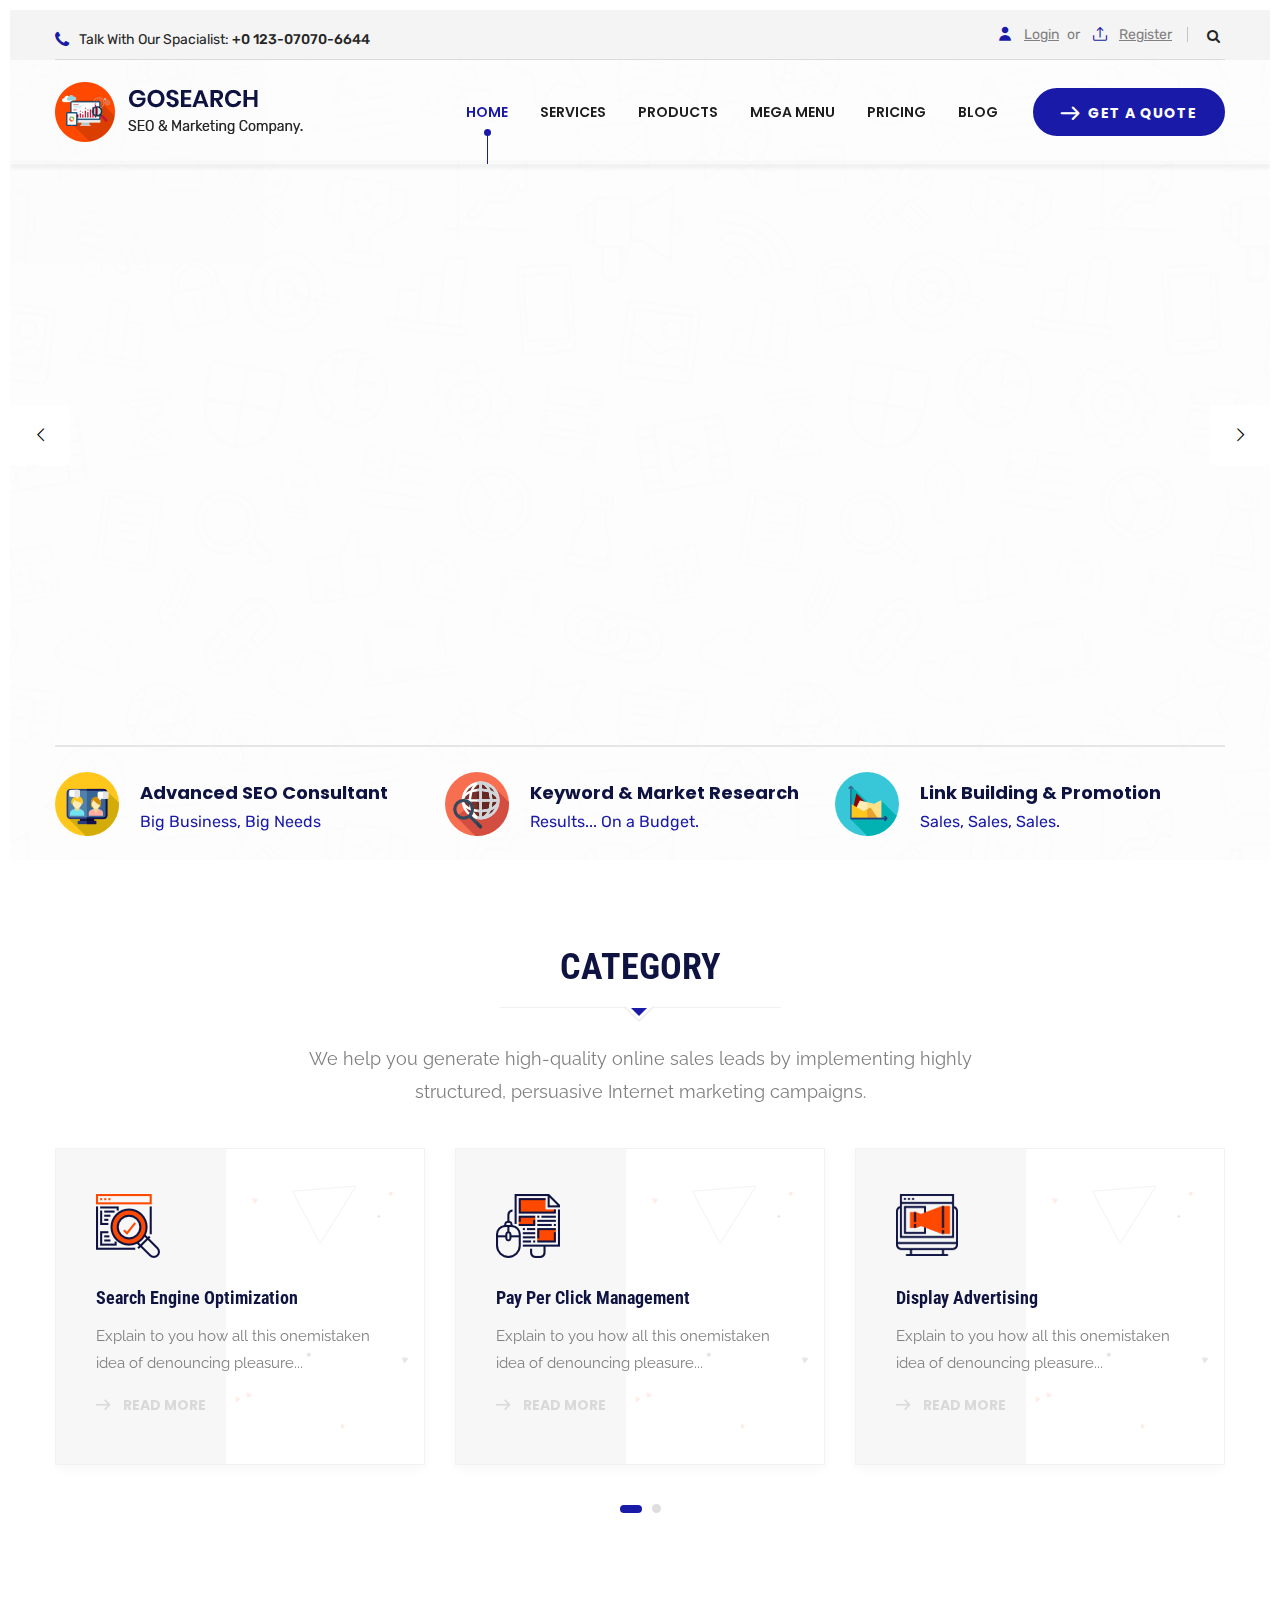
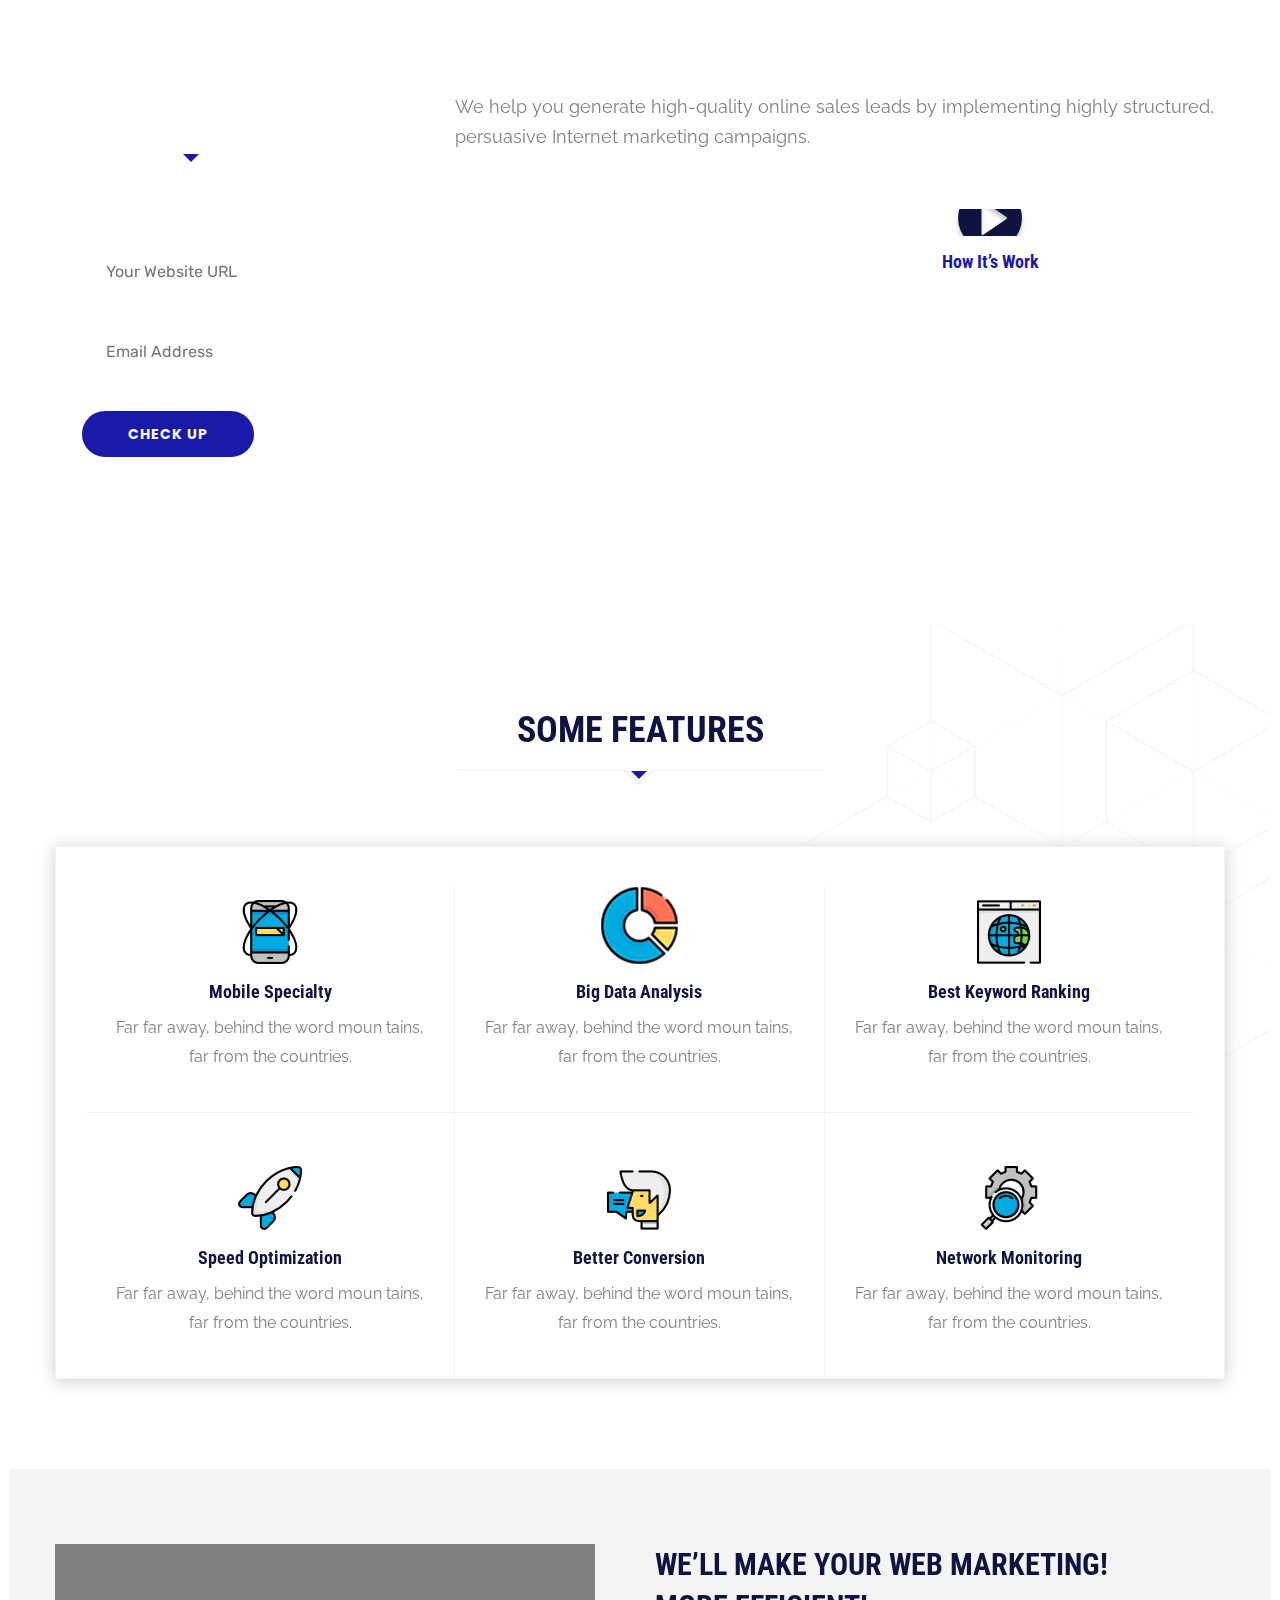
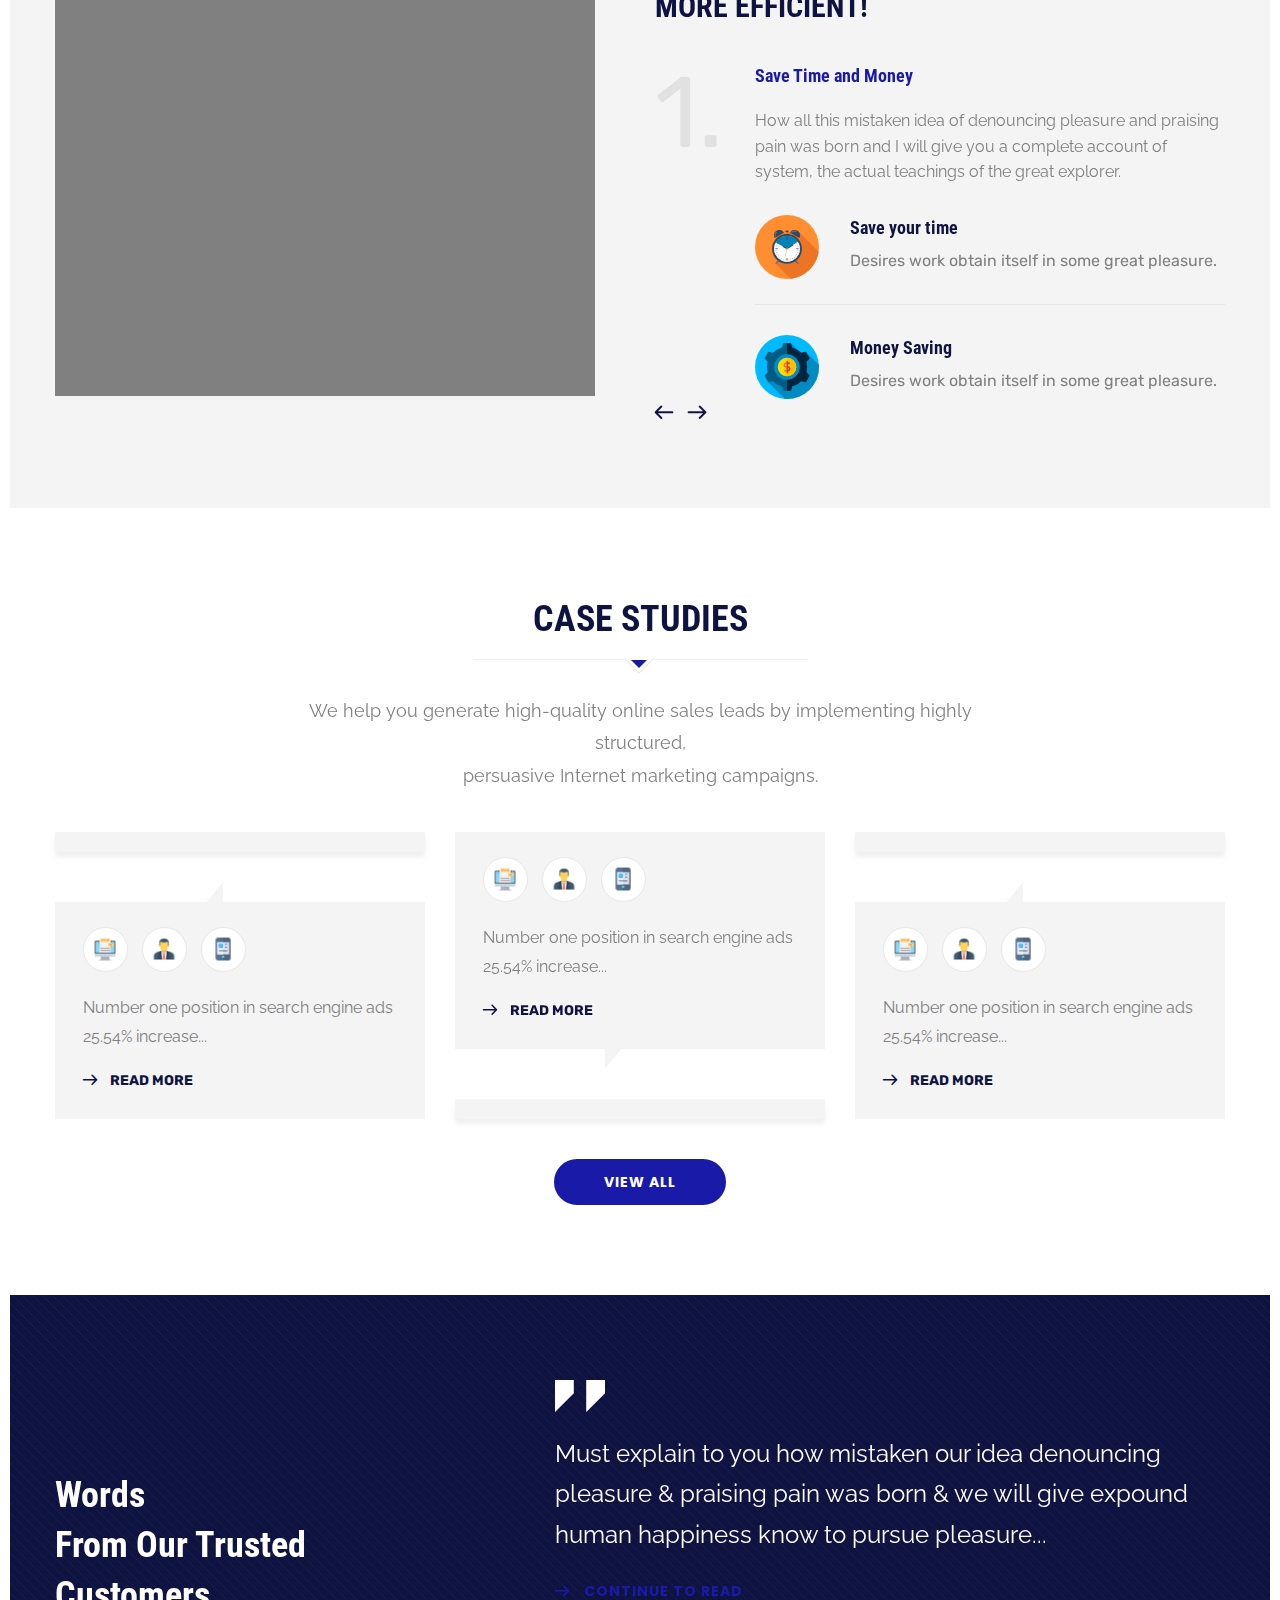
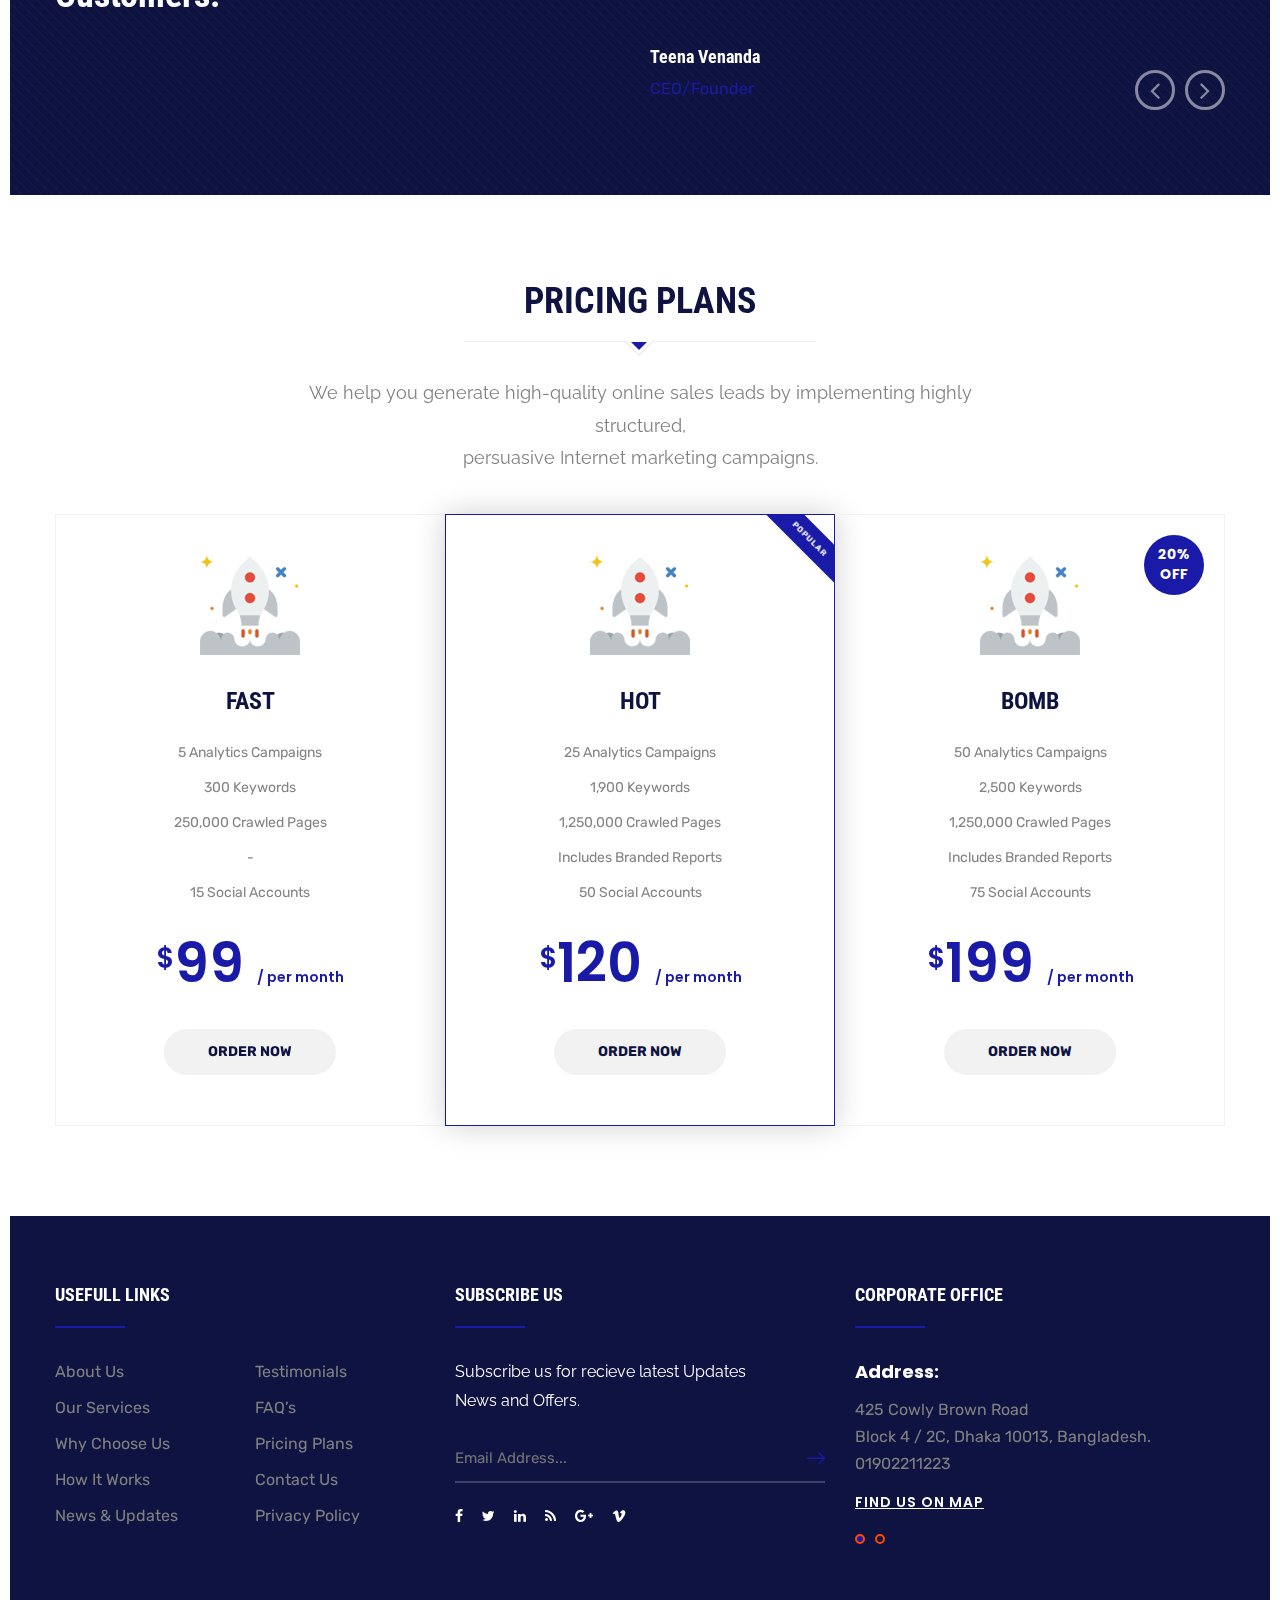
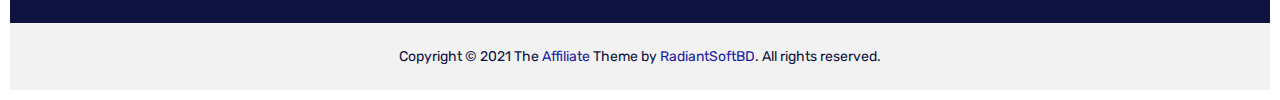
==== commit 3d094946: "uploading project" ====
--- a/index.html
+++ b/index.html
@@ -1379,7 +1379,7 @@
                                     <div class="office-info">
                                     	<ul>
                                         	<li><strong>Address:</strong></li>
-                                            <li>425 Cowly Brown Road <br> Block 4 / 2C, New York 10013, USA.</li>
+                                            <li>425 Cowly Brown Road <br> Block 4 / 2C, Dhaka 10013, Bangladesh. <br> 01902211223</li>
                                             <li><a href="#">Find Us On Map</a></li>
                                         </ul>
                                     </div>
@@ -1387,7 +1387,7 @@
                                     <div class="office-info">
                                     	<ul>
                                         	<li><strong>Address:</strong></li>
-                                            <li>425 Cowly Brown Road <br> Block 4 / 2C, New York 10013, USA.</li>
+                                            <li>425 Cowly Brown Road <br> Block 4 / 2C, Dhaka 10013, Bangladesh. <br> 01902211223</li>
                                             <li><a href="#">Find Us On Map</a></li>
                                         </ul>
                                     </div>
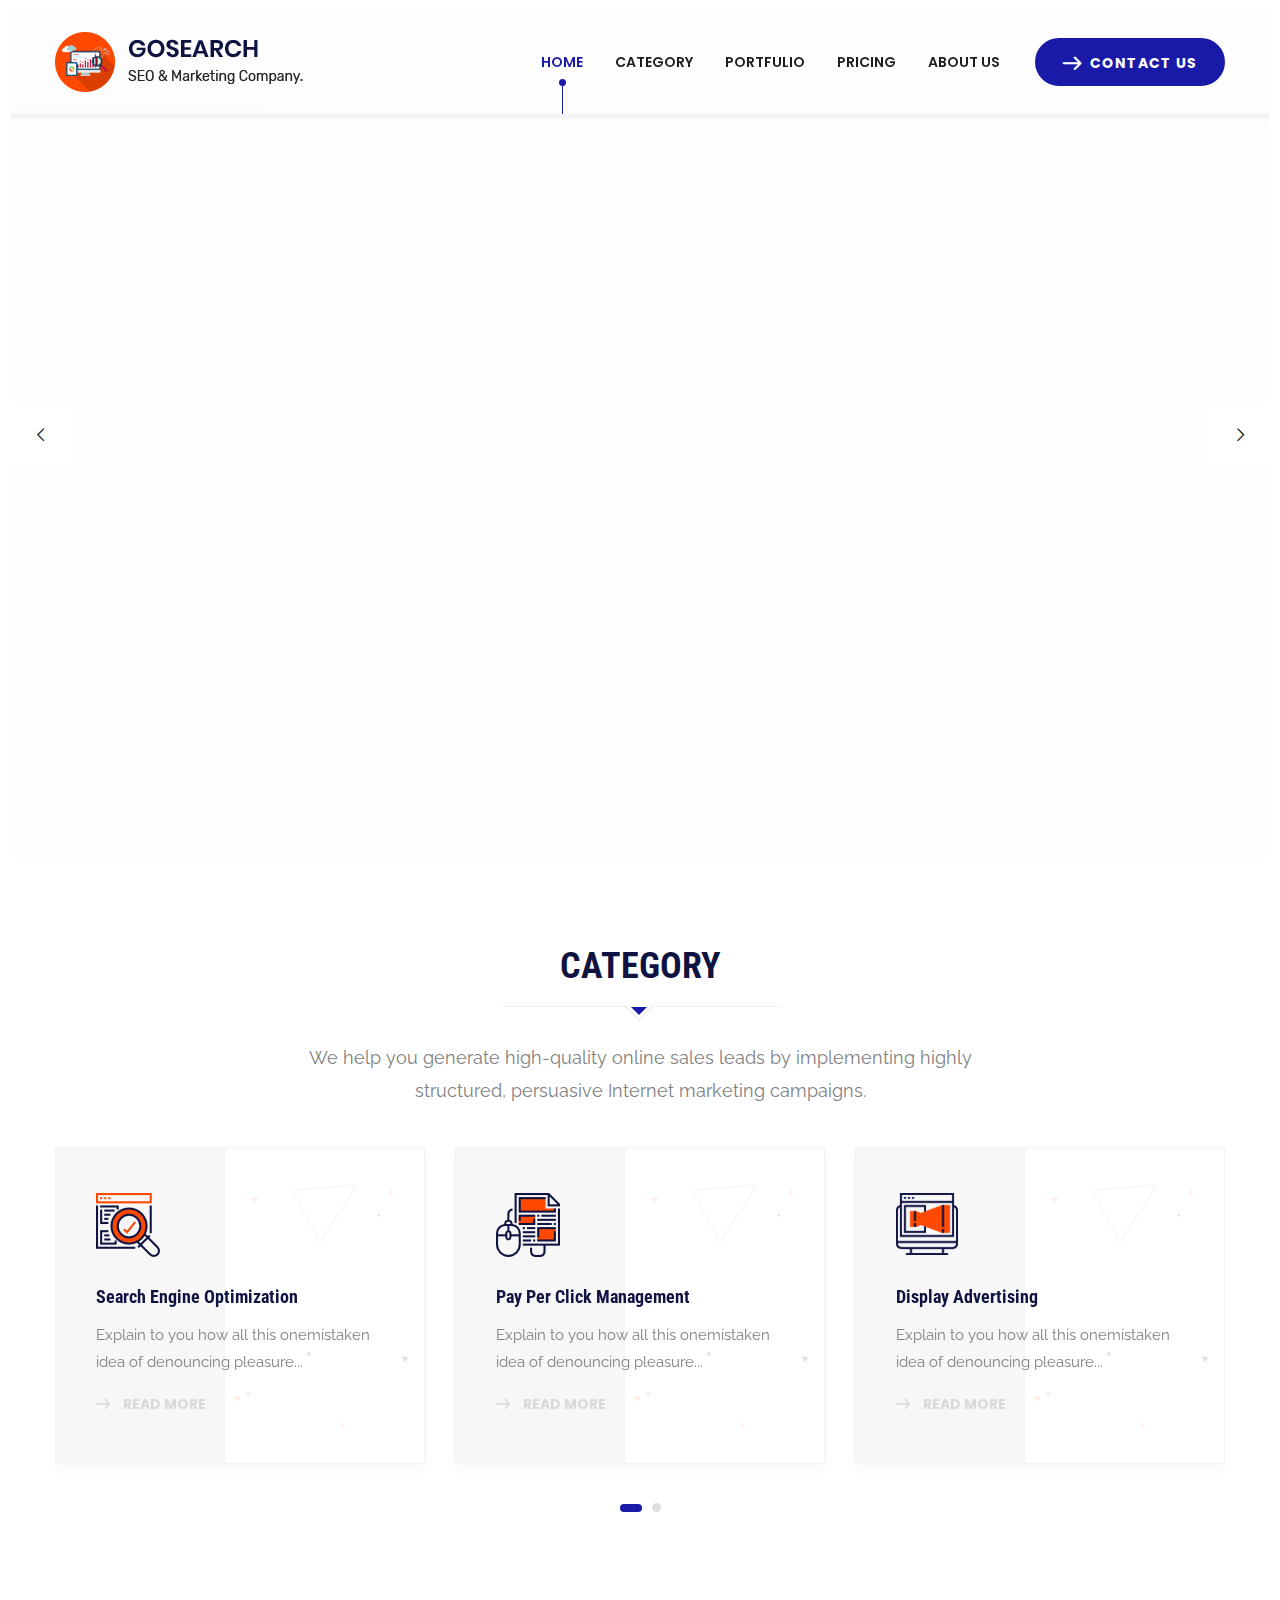
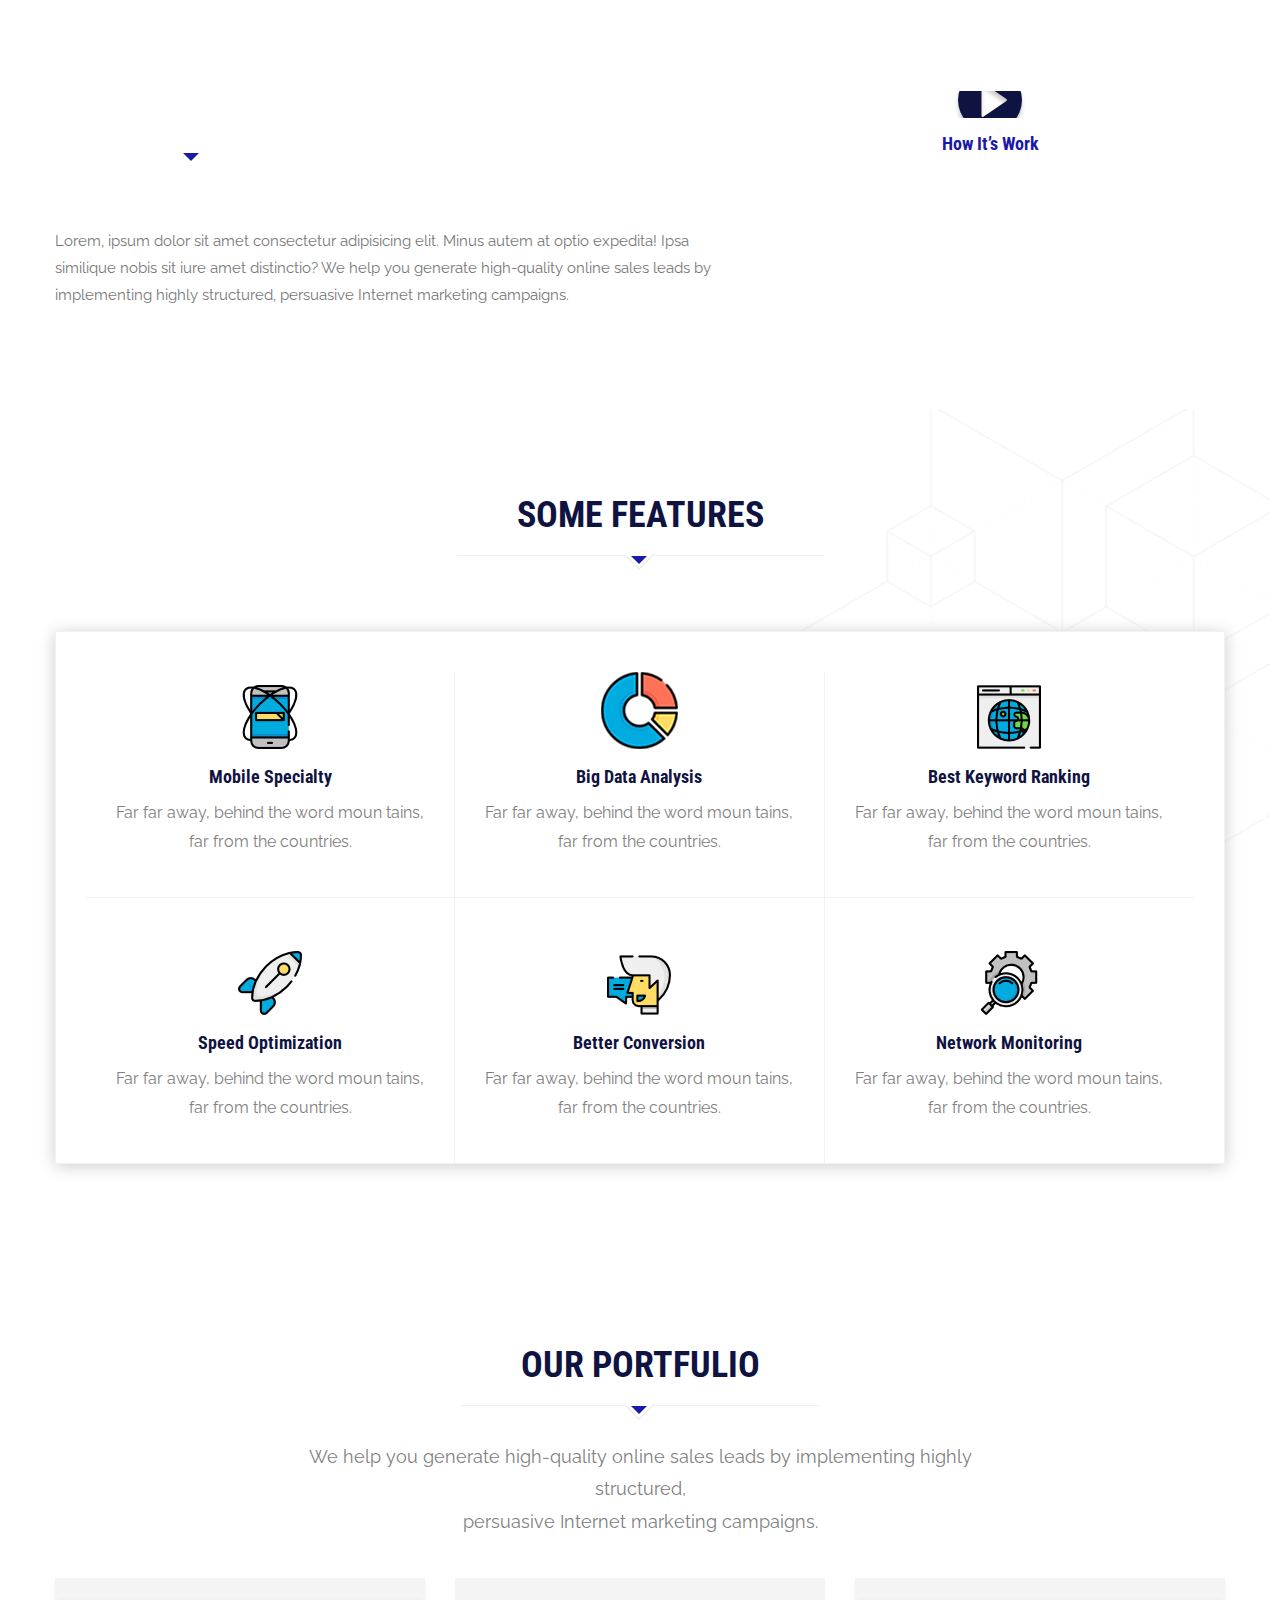
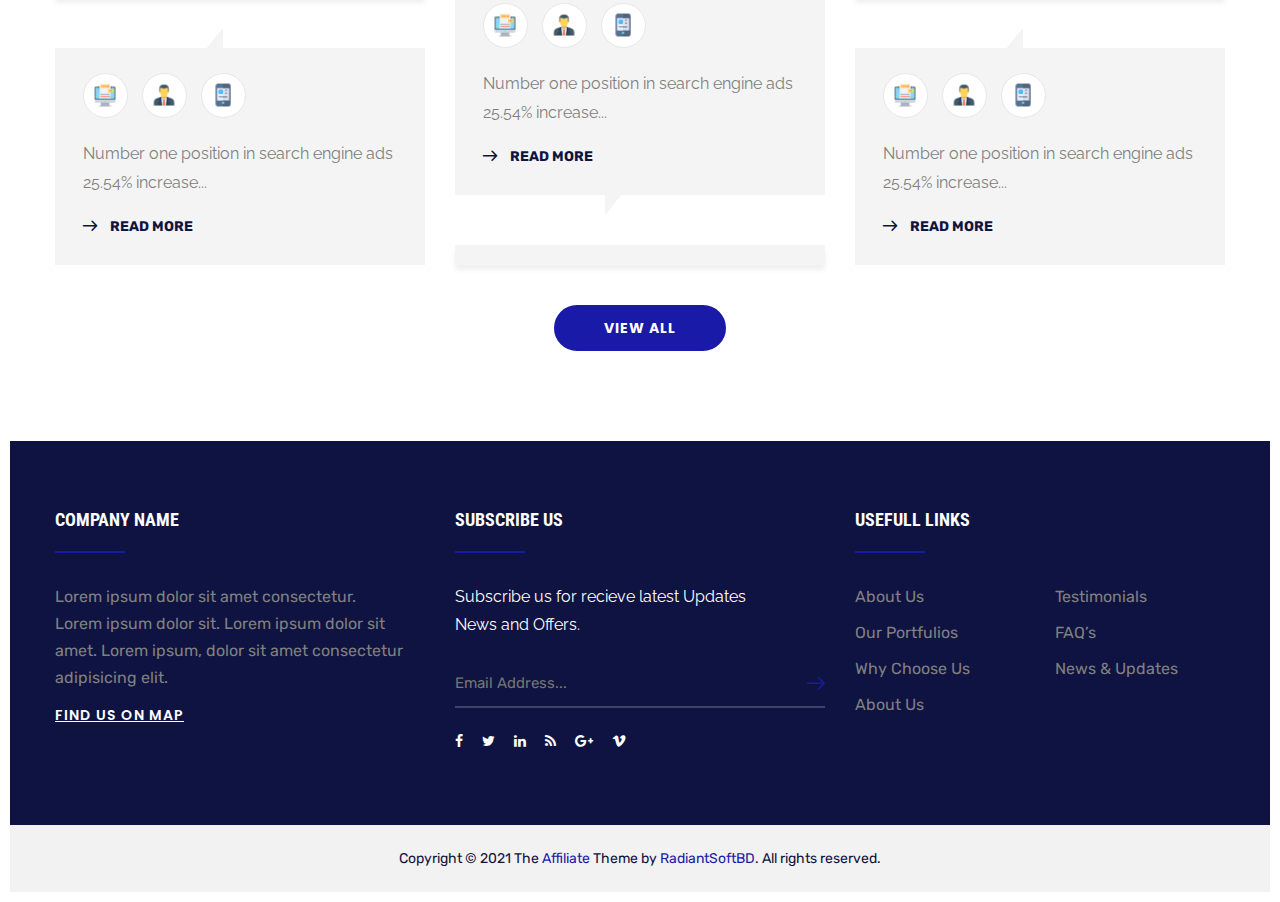
==== commit 99b925c2: "uploading project" ====
--- a/index.html
+++ b/index.html
@@ -33,50 +33,6 @@
     <!-- Main Header-->
     <header class="main-header header-style-one">
     
-    	<!-- Header Top -->
-    	<div class="header-top">
-        	<div class="auto-container">
-            	<div class="top-outer clearfix">
-                    
-                    <!--Top Left-->
-                    <div class="top-left">
-                    	<ul class="links clearfix">
-                        	<!--Language-->
-
-                        	<li><a href="#"><span class="icon fa fa-phone"></span>Talk With Our Spacialist: <strong>+0 123-07070-6644</strong> </a></li>
-                        </ul>
-                    </div>
-                    
-                    <!--Top Right-->
-                    <div class="top-right clearfix">
-                    	<ul class="clearfix">
-                            <li><a href="#"><span class="icon flaticon-user"></span>Login</a> <span>or</span> <a href="#"><span class="icon flaticon-upload"></span>Register</a></li>
-                            <!--Search Box-->
-                            <li class="search-box-outer">
-                                <div class="dropdown">
-                                    <button class="search-box-btn dropdown-toggle" type="button" id="dropdownMenu3" data-toggle="dropdown" aria-haspopup="true" aria-expanded="false"><span class="fa fa-search"></span></button>
-                                    <ul class="dropdown-menu pull-right search-panel" aria-labelledby="dropdownMenu3">
-                                        <li class="panel-outer">
-                                            <div class="form-container">
-                                                <form method="post" action="blog.html">
-                                                    <div class="form-group">
-                                                        <input type="search" name="field-name" value="" placeholder="Search Here" required>
-                                                        <button type="submit" class="search-btn"><span class="fa fa-search"></span></button>
-                                                    </div>
-                                                </form>
-                                            </div>
-                                        </li>
-                                    </ul>
-                                </div>
-                            </li>
-                        </ul>                        
-                    </div>
-                    
-                </div>
-                
-            </div>
-        </div>
-        <!-- Header Top End -->
         
         <!-- Main Box -->
     	<div class="main-box">
@@ -103,56 +59,29 @@
                             
                             <div class="navbar-collapse collapse clearfix">
                                 <ul class="navigation clearfix">
-                                    <li class="current dropdown"><a href="#">Home</a>
+                                    <li class="current"><a href="index.html">Home</a>
+                                    </li>
+                                    <li class="dropdown"><a href="#">Category</a>
                                     	<ul>
-                                            <li><a href="index.html">Header Style 01</a></li>
-                                            <li><a href="index-2.html">Header Style 02</a></li>
-                                            <li><a href="index-3.html">Header Style 03</a></li>
-                                            <li><a href="index-4.html">Header Style 04</a></li>
+                                            <li><a href="#">Search Engine Optimization</a></li>
+                                            <li><a href="#">PPC Click Management</a></li>
+                                            <li><a href="#">Display Advertising</a></li>
+                                            <li><a href="#">Email Marketing</a></li>
+                                            <li><a href="#">Web Development</a></li>
+                                            <li><a href="#">Mobile Optimizations</a></li>
                                         </ul>
                                     </li>
-                                    <li class="dropdown"><a href="#">Services</a>
+                                    <li class="dropdown"><a href="#">Portfulio</a>
                                     	<ul>
-                                            <li><a href="services.html">Search Engine Optimization</a></li>
-                                            <li><a href="ppc-click-management.html">PPC Click Management</a></li>
-                                            <li><a href="ppc-click-management.html">Display Advertising</a></li>
-                                            <li><a href="ppc-click-management.html">Email Marketing</a></li>
-                                            <li><a href="ppc-click-management.html">Web Development</a></li>
-                                            <li><a href="ppc-click-management.html">Mobile Optimizations</a></li>
-                                        </ul>
-                                    </li>
-                                    <li class="dropdown"><a href="#">Products</a>
-                                    	<ul>
-                                            <li><a href="about.html">Products1</a></li>
-                                            <li><a href="seo.html">Products2</a></li>
-                                            <li><a href="mobile-friendly.html">Products3</a></li>
-                                            <li><a href="error-page.html">Products4</a></li>
-                                            <li><a href="quote.html">Products5</a></li>
-                                            <li><a href="testimonial.html">Products6</a></li>
-                                            <li><a href="comming-soon.html">Products7</a></li>
-                                            <li><a href="contact.html">Products8</a></li>
-                                        </ul>
-                                    </li>
-                                    <li class="dropdown"><a href="#">Mega Menu</a>
-                                    	<ul>
-                                            <li><a href="case.html">Menu1</a></li>
-                                            <li><a href="cases-text.html">Menu2</a></li>
-                                            <li><a href="cases-single.html">Menu3</a></li>
-                                            <li><a href="case.html">Menu4</a></li>
-                                            <li><a href="cases-text.html">Menu5</a></li>
-                                            <li><a href="cases-single.html">Menu6</a></li>
-                                            <li><a href="case.html">Menu7</a></li>
-                                            <li><a href="cases-text.html">Menu8</a></li>
-                                            <li><a href="cases-single.html">Menu9</a></li>
+                                            <li><a href="portfulio.html">Portfulio</a></li>
+                                            <li><a href="portfulio - details.html"">Portfulio-Details</a></li>
+                                            <li><a href="portfulio.html">Portfulio3</a></li>
+                                            
                                         </ul>
                                     </li>
                                     <li><a href="price.html">Pricing</a></li>
-                                    <li class="dropdown"><a href="#">Blog</a>
-                                    	<ul>
-                                            <li><a href="blog.html">Blog Default</a></li>
-                                            <li><a href="blog-classic.html">Blog Large Image</a></li>
-                                            <li><a href="blog-detail.html">Single Post</a></li>
-                                        </ul>
+                                    <li><a href="about us.html">About Us</a>
+                                    	
                                     </li>
                                  </ul>
                             </div>
@@ -161,7 +90,7 @@
                         
                         <!--Outer Box-->
                         <div class="outer-box">
-                            <a href="contact.html" class="theme-btn btn-style-one"> <span class="icon flaticon-right-arrow-1"></span> Get a Quote</a>
+                            <a href="contact.html" class="theme-btn btn-style-one"> <span class="icon flaticon-right-arrow-1"></span> Contact Us</a>
                         </div>
                         
                     </div>
@@ -198,54 +127,29 @@
                                 <ul class="navigation clearfix">
                                     <li class="current dropdown"><a href="#">Home</a>
                                     	<ul>
-                                            <li><a href="index.html">Header Style 01</a></li>
-                                            <li><a href="index-2.html">Header Style 02</a></li>
-                                            <li><a href="index-3.html">Header Style 03</a></li>
-                                            <li><a href="index-4.html">Header Style 04</a></li>
+                                            
                                         </ul>
                                     </li>
-                                    <li class="dropdown"><a href="#">Services</a>
+                                    <li class="dropdown"><a href="#">Category</a>
                                     	<ul>
-                                            <li><a href="services.html">Search Engine Optimization</a></li>
-                                            <li><a href="ppc-click-management.html">PPC Click Management</a></li>
-                                            <li><a href="display-advertising.html">Display Advertising</a></li>
-                                            <li><a href="email-marketing.html">Email Marketing</a></li>
-                                            <li><a href="web-development.html">Web Development</a></li>
-                                            <li><a href="mobile-optimizations.html">Mobile Optimizations</a></li>
+                                            <li><a href="#">Search Engine Optimization</a></li>
+                                            <li><a href="#">PPC Click Management</a></li>
+                                            <li><a href="#">Display Advertising</a></li>
+                                            <li><a href="#">Email Marketing</a></li>
+                                            <li><a href="#">Web Development</a></li>
+                                            <li><a href="#">Mobile Optimizations</a></li>
                                         </ul>
                                     </li>
-                                    <li class="dropdown"><a href="#">Products</a>
+                                    <li class="dropdown"><a href="#">Portfulio</a>
                                     	<ul>
-                                            <li><a href="about.html">Products1</a></li>
-                                            <li><a href="seo.html">Products2</a></li>
-                                            <li><a href="mobile-friendly.html">Products3</a></li>
-                                            <li><a href="error-page.html">Products4</a></li>
-                                            <li><a href="quote.html">Products5</a></li>
-                                            <li><a href="testimonial.html">Products6</a></li>
-                                            <li><a href="comming-soon.html">Products7</a></li>
-                                            <li><a href="contact.html">Products8</a></li>
-                                        </ul>
-                                    </li>
-                                    <li class="dropdown"><a href="#">Mega Menu</a>
-                                    	<ul>
-                                            <li><a href="case.html">Menu1</a></li>
-                                            <li><a href="cases-text.html">Menu2</a></li>
-                                            <li><a href="cases-single.html">Menu3</a></li>
-                                            <li><a href="case.html">Menu4</a></li>
-                                            <li><a href="cases-text.html">Menu5</a></li>
-                                            <li><a href="cases-single.html">Menu6</a></li>
-                                            <li><a href="case.html">Menu7</a></li>
-                                            <li><a href="cases-text.html">Menu8</a></li>
-                                            <li><a href="cases-single.html">Menu9</a></li>
+                                            <li><a href="portfulio.html">Portfulio1</a></li>
+                                            <li><a href="portfulio - details.html"">Portfulio-Details</a></li>
+                                            <li><a href="portfulio.html">Portfulio3</a></li>
+                                        
                                         </ul>
                                     </li>
                                     <li><a href="price.html">Pricing</a></li>
-                                    <li class="dropdown"><a href="#">Blog</a>
-                                    	<ul>
-                                            <li><a href="blog.html">Blog Default</a></li>
-                                            <li><a href="blog-classic.html">Blog Large Image</a></li>
-                                            <li><a href="blog-detail.html">Single Post</a></li>
-                                        </ul>
+                                    <li><a href="about us.html">About Us</a>
                                     </li>
                                  </ul>
                             </div>
@@ -354,90 +258,7 @@
                     </li>
                     
                     <li data-description="Slide Description" data-easein="default" data-easeout="default" data-fsmasterspeed="1500" data-fsslotamount="7" data-fstransition="fade" data-hideafterloop="0" data-hideslideonmobile="off" data-index="rs-1689" data-masterspeed="default" data-param1="" data-param10="" data-param2="" data-param3="" data-param4="" data-param5="" data-param6="" data-param7="" data-param8="" data-param9="" data-rotate="0" data-saveperformance="off" data-slotamount="default" data-thumb="images/main-slider/image-2.jpg" data-title="Slide Title" data-transition="parallaxvertical">
-                    <img alt="" class="rev-slidebg" data-bgfit="cover" data-bgparallax="10" data-bgposition="center center" data-bgrepeat="no-repeat" data-no-retina="" src="images/main-slider/image-2.jpg"> 
-                    
-                    <div class="tp-caption" 
-                    data-paddingbottom="[0,0,0,0]"
-                    data-paddingleft="[0,0,0,0]"
-                    data-paddingright="[0,0,0,0]"
-                    data-paddingtop="[0,0,0,0]"
-                    data-responsive_offset="on"
-                    data-type="text"
-                    data-height="none"
-                    data-width="['560','700','700','550']"
-                    data-whitespace="normal"
-                    data-hoffset="['15','15','15','15']"
-                    data-voffset="['-30','-50','-50','-50']"
-                    data-x="['right','right','right','left']"
-                    data-y="['middle','middle','middle','middle']"
-                    data-textalign="['top','top','top','top']"
-                    data-frames='[{"from":"y:[-100%];z:0;rX:0deg;rY:0;rZ:0;sX:1;sY:1;skX:0;skY:0;","mask":"x:0px;y:0px;s:inherit;e:inherit;","speed":1500,"to":"o:1;","delay":1000,"ease":"Power3.easeInOut"},{"delay":"wait","speed":1000,"to":"auto:auto;","mask":"x:0;y:0;s:inherit;e:inherit;","ease":"Power3.easeInOut"}]'>
-                    	<h2 class="light"><span>email</span>Marketing is extreanly cost <br> efficient and targeted.</h2>
-                    </div>
-                    
-                    <div class="tp-caption" 
-                    data-paddingbottom="[0,0,0,0]"
-                    data-paddingleft="[0,0,0,0]"
-                    data-paddingright="[0,0,0,0]"
-                    data-paddingtop="[0,0,0,0]"
-                    data-responsive_offset="on"
-                    data-type="text"
-                    data-height="none"
-                    data-width="['560','700','700','550']"
-                    data-whitespace="normal"
-                    data-hoffset="['15','15','15','15']"
-                    data-voffset="['40','20','20','15']"
-                    data-x="['right','right','right','left']"
-                    data-y="['middle','middle','middle','middle']"
-                    data-textalign="['top','top','top','top']"
-                    data-frames='[{"from":"y:[100%];z:0;rX:0deg;rY:0;rZ:0;sX:1;sY:1;skX:0;skY:0;","mask":"x:0px;y:0px;s:inherit;e:inherit;","speed":1500,"to":"o:1;","delay":1000,"ease":"Power3.easeInOut"},{"delay":"wait","speed":1000,"to":"auto:auto;","mask":"x:0;y:0;s:inherit;e:inherit;","ease":"Power3.easeInOut"}]'>
-                    	<div class="text light">We Offering Digital Marketing Solutions that can Tailored <br> to Suit any Budget and Business.</div>
-                    </div>
-                    
-                    <div class="tp-caption tp-resizeme" 
-                    data-paddingbottom="[0,0,0,0]"
-                    data-paddingleft="[0,0,0,0]"
-                    data-paddingright="[0,0,0,0]"
-                    data-paddingtop="[0,0,0,0]"
-                    data-responsive_offset="on"
-                    data-type="text"
-                    data-height="none"
-                    data-width="['560','700','700','550']"
-                    data-whitespace="normal"
-                    data-hoffset="['15','15','15','15']"
-                    data-voffset="['130','100','100','100']"
-                    data-x="['right','right','right','left']"
-                    data-y="['middle','middle','middle','middle']"
-                    data-textalign="['top','top','top','top']"
-                    data-frames='[{"from":"y:[100%];z:0;rX:0deg;rY:0;rZ:0;sX:1;sY:1;skX:0;skY:0;","mask":"x:0px;y:0px;s:inherit;e:inherit;","speed":1500,"to":"o:1;","delay":1000,"ease":"Power3.easeInOut"},{"delay":"wait","speed":1000,"to":"auto:auto;","mask":"x:0;y:0;s:inherit;e:inherit;","ease":"Power3.easeInOut"}]'>
-                    	<div class="btns-box">
-                    		<a href="#" class="theme-btn btn-style-one"> <span class="icon flaticon-right-arrow-1"></span> Read More</a>
-                        </div>
-                    </div>
-                    
-                    <div class="tp-caption tp-shape tp-shapewrapper tp-resizeme"
-                    data-paddingbottom="[0,0,0,0]"
-                    data-paddingleft="[0,0,0,0]"
-                    data-paddingright="[0,0,0,0]"
-                    data-paddingtop="[0,0,0,0]"
-                    data-responsive_offset="on"
-                    data-type="shape"
-                    data-height="auto"
-                    data-whitespace="nowrap"
-                    data-width="none"
-                    data-hoffset="['15','15','15','15']"
-                    data-voffset="['20','0','0','0']"
-                    data-x="['left','left','left','left']"
-                    data-y="['middle','middle','middle','middle']"
-                    data-frames='[{"from":"x:[100%];z:0;rX:0deg;rY:0;rZ:0;sX:1;sY:1;skX:0;skY:0;","mask":"x:0px;y:0px;s:inherit;e:inherit;","speed":1000,"to":"o:1;","delay":1000,"ease":"Power3.easeInOut"},{"delay":"wait","speed":1000,"to":"auto:auto;","mask":"x:0;y:0;s:inherit;e:inherit;","ease":"Power3.easeInOut"}]'>
-                    	<figure class="content-image"><img src="images/main-slider/content-image-2.png" alt=""></figure>
-                    </div>
-                    
-                    </li>
-                    
-                    <li data-description="Slide Description" data-easein="default" data-easeout="default" data-fsmasterspeed="1500" data-fsslotamount="7" data-fstransition="fade" data-hideafterloop="0" data-hideslideonmobile="off" data-index="rs-1690" data-masterspeed="default" data-param1="" data-param10="" data-param2="" data-param3="" data-param4="" data-param5="" data-param6="" data-param7="" data-param8="" data-param9="" data-rotate="0" data-saveperformance="off" data-slotamount="default" data-thumb="images/main-slider/image-3.jpg" data-title="Slide Title" data-transition="parallaxvertical">
-                    <img alt="" class="rev-slidebg" data-bgfit="cover" data-bgparallax="10" data-bgposition="center center" data-bgrepeat="no-repeat" data-no-retina="" src="images/main-slider/image-3.jpg"> 
-                    
+                    <img alt="" class="rev-slidebg" data-bgfit="cover" data-bgparallax="10" data-bgposition="center center" data-bgrepeat="no-repeat" data-no-retina="" src="images/main-slider/image-1.jpg"> 
                     <div class="tp-caption" 
                     data-paddingbottom="[0,0,0,0]"
                     data-paddingleft="[0,0,0,0]"
@@ -454,9 +275,8 @@
                     data-y="['middle','middle','middle','middle']"
                     data-textalign="['top','top','top','top']"
                     data-frames='[{"from":"y:[-100%];z:0;rX:0deg;rY:0;rZ:0;sX:1;sY:1;skX:0;skY:0;","mask":"x:0px;y:0px;s:inherit;e:inherit;","speed":1500,"to":"o:1;","delay":1000,"ease":"Power3.easeInOut"},{"delay":"wait","speed":1000,"to":"auto:auto;","mask":"x:0;y:0;s:inherit;e:inherit;","ease":"Power3.easeInOut"}]'>
-                    	<h2 class="light"><span>ppc</span>Digital Marketing agency in <br> United States.</h2>
-                    </div>
-                    
+                    	<h2><span>best</span>Digital Marketing agency in <br> United States.</h2>
+                    </div>
                     <div class="tp-caption" 
                     data-paddingbottom="[0,0,0,0]"
                     data-paddingleft="[0,0,0,0]"
@@ -468,15 +288,40 @@
                     data-width="['470','700','700','550']"
                     data-whitespace="normal"
                     data-hoffset="['15','15','15','15']"
-                    data-voffset="['30','40','20','0']"
+                    data-voffset="['40','40','20','0']"
                     data-x="['left','left','left','left']"
                     data-y="['middle','middle','middle','middle']"
                     data-textalign="['top','top','top','top']"
                     data-frames='[{"from":"y:[100%];z:0;rX:0deg;rY:0;rZ:0;sX:1;sY:1;skX:0;skY:0;","mask":"x:0px;y:0px;s:inherit;e:inherit;","speed":1500,"to":"o:1;","delay":1000,"ease":"Power3.easeInOut"},{"delay":"wait","speed":1000,"to":"auto:auto;","mask":"x:0;y:0;s:inherit;e:inherit;","ease":"Power3.easeInOut"}]'>
-                    	<div class="text light">We Offering Digital Marketing Solutions that can Tailored to Suit any Budget and Business.</div>
-                    </div>
-                    
-                    <div class="tp-caption tp-resizeme" 
+                    	<div class="text">We Offering Digital Marketing Solutions that can Tailored to Suit any Budget and Business.</div>
+                    </div>
+                    
+
+                    
+                    <div class="tp-caption tp-shape tp-shapewrapper tp-resizeme"
+                    data-paddingbottom="[0,0,0,0]"
+                    data-paddingleft="[0,0,0,0]"
+                    data-paddingright="[0,0,0,0]"
+                    data-paddingtop="[0,0,0,0]"
+                    data-responsive_offset="on"
+                    data-type="shape"
+                    data-height="auto"
+                    data-whitespace="nowrap"
+                    data-width="none"
+                    data-hoffset="['15','15','15','15']"
+                    data-voffset="['20','15','15','15']"
+                    data-x="['right','right','right','right']"
+                    data-y="['middle','middle','middle','middle']"
+                    data-frames='[{"from":"x:[100%];z:0;rX:0deg;rY:0;rZ:0;sX:1;sY:1;skX:0;skY:0;","mask":"x:0px;y:0px;s:inherit;e:inherit;","speed":1000,"to":"o:1;","delay":1000,"ease":"Power3.easeInOut"},{"delay":"wait","speed":1000,"to":"auto:auto;","mask":"x:0;y:0;s:inherit;e:inherit;","ease":"Power3.easeInOut"}]'>
+                    	<figure class="content-image"><img src="images/main-slider/content-image-1.png" alt=""></figure>
+                    </div>
+                    
+                    </li>
+                    
+                    <li data-description="Slide Description" data-easein="default" data-easeout="default" data-fsmasterspeed="1500" data-fsslotamount="7" data-fstransition="fade" data-hideafterloop="0" data-hideslideonmobile="off" data-index="rs-1690" data-masterspeed="default" data-param1="" data-param10="" data-param2="" data-param3="" data-param4="" data-param5="" data-param6="" data-param7="" data-param8="" data-param9="" data-rotate="0" data-saveperformance="off" data-slotamount="default" data-thumb="images/main-slider/image-3.jpg" data-title="Slide Title" data-transition="parallaxvertical">
+                    <img alt="" class="rev-slidebg" data-bgfit="cover" data-bgparallax="10" data-bgposition="center center" data-bgrepeat="no-repeat" data-no-retina="" src="images/main-slider/image-1.jpg"> 
+                    
+                    <div class="tp-caption" 
                     data-paddingbottom="[0,0,0,0]"
                     data-paddingleft="[0,0,0,0]"
                     data-paddingright="[0,0,0,0]"
@@ -487,15 +332,33 @@
                     data-width="['560','700','700','550']"
                     data-whitespace="normal"
                     data-hoffset="['15','15','15','15']"
-                    data-voffset="['120','150','120','100']"
+                    data-voffset="['-30','-90','-90','-60']"
+                    data-x="['left','left','left','left']"
+                    data-y="['middle','middle','middle','middle']"
+                    data-textalign="['top','top','top','top']"
+                    data-frames='[{"from":"y:[-100%];z:0;rX:0deg;rY:0;rZ:0;sX:1;sY:1;skX:0;skY:0;","mask":"x:0px;y:0px;s:inherit;e:inherit;","speed":1500,"to":"o:1;","delay":1000,"ease":"Power3.easeInOut"},{"delay":"wait","speed":1000,"to":"auto:auto;","mask":"x:0;y:0;s:inherit;e:inherit;","ease":"Power3.easeInOut"}]'>
+                    	<h2><span>best</span>Digital Marketing agency in <br> United States.</h2>
+                    </div>
+                    <div class="tp-caption" 
+                    data-paddingbottom="[0,0,0,0]"
+                    data-paddingleft="[0,0,0,0]"
+                    data-paddingright="[0,0,0,0]"
+                    data-paddingtop="[0,0,0,0]"
+                    data-responsive_offset="on"
+                    data-type="text"
+                    data-height="none"
+                    data-width="['470','700','700','550']"
+                    data-whitespace="normal"
+                    data-hoffset="['15','15','15','15']"
+                    data-voffset="['40','40','20','0']"
                     data-x="['left','left','left','left']"
                     data-y="['middle','middle','middle','middle']"
                     data-textalign="['top','top','top','top']"
                     data-frames='[{"from":"y:[100%];z:0;rX:0deg;rY:0;rZ:0;sX:1;sY:1;skX:0;skY:0;","mask":"x:0px;y:0px;s:inherit;e:inherit;","speed":1500,"to":"o:1;","delay":1000,"ease":"Power3.easeInOut"},{"delay":"wait","speed":1000,"to":"auto:auto;","mask":"x:0;y:0;s:inherit;e:inherit;","ease":"Power3.easeInOut"}]'>
-                    	<div class="btns-box">
-                    		<a href="#" class="theme-btn btn-style-one"> <span class="icon flaticon-right-arrow-1"></span> Read More</a>
-                        </div>
-                    </div>
+                    	<div class="text">We Offering Digital Marketing Solutions that can Tailored to Suit any Budget and Business.</div>
+                    </div>
+                    
+
                     
                     <div class="tp-caption tp-shape tp-shapewrapper tp-resizeme"
                     data-paddingbottom="[0,0,0,0]"
@@ -507,12 +370,12 @@
                     data-height="auto"
                     data-whitespace="nowrap"
                     data-width="none"
-                    data-hoffset="['-80','15','15','15']"
-                    data-voffset="['0','0','0','0']"
+                    data-hoffset="['15','15','15','15']"
+                    data-voffset="['20','15','15','15']"
                     data-x="['right','right','right','right']"
-                    data-y="['bottom','bottom','bottom','bottom']"
+                    data-y="['middle','middle','middle','middle']"
                     data-frames='[{"from":"x:[100%];z:0;rX:0deg;rY:0;rZ:0;sX:1;sY:1;skX:0;skY:0;","mask":"x:0px;y:0px;s:inherit;e:inherit;","speed":1000,"to":"o:1;","delay":1000,"ease":"Power3.easeInOut"},{"delay":"wait","speed":1000,"to":"auto:auto;","mask":"x:0;y:0;s:inherit;e:inherit;","ease":"Power3.easeInOut"}]'>
-                    	<figure class="content-image"><img src="images/main-slider/content-image-3.png" alt=""></figure>
+                    	<figure class="content-image"><img src="images/main-slider/content-image-1.png" alt=""></figure>
                     </div>
                     
                     </li>
@@ -524,70 +387,6 @@
     <!--End Main Slider-->
     
     <!--Featured Section-->
-    <section class="featured-section">
-    	<div class="auto-container">
-        	<div class="inner-container clearfix">
-            	
-                <!--Featured Block-->
-                <div class="featured-block col-md-4 col-sm-6 col-xs-12">
-                	<div class="inner-box">
-                    	<div class="upper-box">
-                        	<div class="text">Explain to you how all this mistaken idea of denouncing pleasure and praising pain was  complete account system. </div>
-                            <a class="read-more" href="services.html"><span class="icon flaticon-right-arrow-1"></span> Read More</a>
-                        </div>
-                        <div class="lower-box">
-                        	<div class="lower-inner">
-                                <div class="icon-box">
-                                    <span class="icon"><img src="images/icons/featured-icon-1.png" alt="" /></span>
-                                </div>
-                                <h3><a href="services.html">Advanced SEO Consultant</a></h3>
-                                <div class="title">Big Business, Big Needs</div>
-                            </div>
-                        </div>
-                    </div>
-                </div>
-                
-                <!--Featured Block-->
-                <div class="featured-block col-md-4 col-sm-6 col-xs-12">
-                	<div class="inner-box">
-                    	<div class="upper-box">
-                        	<div class="text">Explain to you how all this mistaken idea of denouncing pleasure and praising pain was  complete account system. </div>
-                            <a class="read-more" href="services.html"><span class="icon flaticon-right-arrow-1"></span> Read More</a>
-                        </div>
-                        <div class="lower-box">
-                        	<div class="lower-inner">
-                                <div class="icon-box">
-                                    <span class="icon"><img src="images/icons/featured-icon-2.png" alt="" /></span>
-                                </div>
-                                <h3><a href="services.html">Keyword & Market Research</a></h3>
-                                <div class="title">Results... On a Budget.</div>
-                            </div>
-                        </div>
-                    </div>
-                </div>
-                
-                <!--Featured Block-->
-                <div class="featured-block col-md-4 col-sm-6 col-xs-12">
-                	<div class="inner-box">
-                    	<div class="upper-box">
-                        	<div class="text">Explain to you how all this mistaken idea of denouncing pleasure and praising pain was  complete account system. </div>
-                            <a class="read-more" href="services.html"><span class="icon flaticon-right-arrow-1"></span> Read More</a>
-                        </div>
-                        <div class="lower-box">
-                        	<div class="lower-inner">
-                                <div class="icon-box">
-                                    <span class="icon"><img src="images/icons/featured-icon-3.png" alt="" /></span>
-                                </div>
-                                <h3><a href="services.html">Link Building & Promotion</a></h3>
-                                <div class="title">Sales, Sales, Sales.</div>
-                            </div>
-                        </div>
-                    </div>
-                </div>
-                
-            </div>
-        </div>
-    </section>
     <!--End Featured Section-->
     
     <!--Services Section-->
@@ -683,20 +482,6 @@
     <section class="score-section" style="background-image:url(http://t.commonsupport.com/gosearch/images/background/1.jpg)">
     	<div class="auto-container">
         	<!--Upper Box-->
-        	<div class="upper-box">
-            	<div class="row clearfix">
-                	<!--Title Column-->
-                    <div class="title-column col-md-4 col-sm-12 col-xs-12">
-                    	<div class="sec-title light">
-                        	<h2>Your seo Score?</h2>
-                        </div>
-                    </div>
-                    <!--Text Column-->
-                    <div class="text-column col-md-8 col-sm-12 col-xs-12">
-                    	<div class="text">We help you generate high-quality online sales leads by implementing highly structured, persuasive Internet marketing campaigns.</div>
-                    </div>
-                </div>
-            </div>
             
             <!--Lower Box-->
             <div class="lower-box">
@@ -704,36 +489,11 @@
                 	
                     <!--Form Column-->
                     <div class="form-column col-md-7 col-sm-12 col-xs-12">
-                    	<div class="inner-column">
-                        	<div class="row clearfix">
-                            	<!--Form Box-->
-                            	<div class="form-box col-md-6 col-sm-12 col-xs-12">
-                                	<!--Score Form-->
-                                    <div class="score-form">
-                                        <form method="post" action="contact.html">
-                                            <div class="form-group">
-                                                <input type="text" name="text" value="" placeholder="Your Website URL" required>
-                                            </div>
-                                            <div class="form-group">
-                                                <input type="email" name="email" value="" placeholder="Email Address" required>
-                                            </div>
-                                            <div class="form-group">
-                                                <button type="submit" class="theme-btn btn-style-one">Check Up</button>
-                                            </div>
-                                        </form>
-                                    </div>
-                                    <!--End Score Form-->
-                                </div>
-                                <!--Progress Box-->
-                                <div class="progress-column col-md-6 col-sm-12 col-xs-12">
-                                	<div class="inner">
-                                    	<input type="text" class="dial" data-fgColor="rgba(255,255,255,0);" data-bgColor="rgba(255,255,255,0.10)" data-width="160" data-height="160" data-linecap="normal"  value="78">
-                                        <div class="inner-text count-box"><span class="count-text txt" data-stop="78" data-speed="2000"></span> %</div>
-                                    </div>
-                                    <a href="contact.html" class="contact">Contact Us to Improve</a>
-                                </div>
-                            </div>
-                        </div>
+                        <div class="sec-title light">
+                        	<h2>Your seo Score?</h2>
+                        </div>
+                    	<div class="text"> Lorem, ipsum dolor sit amet consectetur adipisicing elit. Minus autem at optio expedita! Ipsa similique nobis sit iure amet distinctio? We help you generate high-quality online sales leads by implementing highly structured, persuasive Internet marketing campaigns.</div>
+
                     </div>
                     <!--Video Column-->
                     <div class="video-column col-md-5 col-sm-12 col-xs-12">
@@ -885,119 +645,7 @@
     <!--End Featured Section Two-->
     
     <!--Marketing Section-->
-    <section class="marketing-section">
-    	<div class="auto-container">
-        	<div class="row clearfix">
-            	
-                <!--Image Column-->
-                <div class="image-column col-md-6 col-sm-12 col-xs-12">
-                	<div class="image">
-                    	<img src="images/resource/firefox.jpg" alt="" />
-                    </div>
-                </div>
-                <!--Content Column-->
-                <div class="content-column col-md-6 col-sm-12 col-xs-12">
-                	<div class="inner-column">
-                    	<h2>We’ll Make Your Web Marketing! <br> More Efficient!</h2>
-                        <div class="single-item-carousel owl-carousel owl-theme">
-                        
-                        	<!--Market Content-->
-                            <div class="market-content">
-                                <div class="content-inner">
-                                	<div class="content-number">1.</div>
-                                    <h3>Save Time and Money</h3>
-                                    <div class="text">How all this mistaken idea of denouncing pleasure and praising pain was born and I will give you a complete account of system, the actual teachings of the great explorer.</div>
-                                    
-                                    <div class="featured-block-three">
-                                    	<div class="featured-inner">
-                                        	<div class="icon-box">
-                                            	<span class="icon"><img src="images/icons/featured-icon-10.png" alt="" /></span>
-                                            </div>
-                                            <h4>Save your time</h4>
-                                            <div class="featured-text">Desires work obtain itself in some great pleasure.</div>
-                                        </div>
-                                    </div>
-                                    
-                                    <div class="featured-block-three">
-                                    	<div class="featured-inner">
-                                        	<div class="icon-box">
-                                            	<span class="icon"><img src="images/icons/featured-icon-11.png" alt="" /></span>
-                                            </div>
-                                            <h4>Money Saving</h4>
-                                            <div class="featured-text">Desires work obtain itself in some great pleasure.</div>
-                                        </div>
-                                    </div>
-                                    
-                                </div>
-                            </div>
-                            
-                            <!--Market Content-->
-                            <div class="market-content">
-                                <div class="content-inner">
-                                	<div class="content-number">2.</div>
-                                    <h3>Save Time and Money</h3>
-                                    <div class="text">How all this mistaken idea of denouncing pleasure and praising pain was born and I will give you a complete account of system, the actual teachings of the great explorer.</div>
-                                    
-                                    <div class="featured-block-three">
-                                    	<div class="featured-inner">
-                                        	<div class="icon-box">
-                                            	<span class="icon"><img src="images/icons/featured-icon-10.png" alt="" /></span>
-                                            </div>
-                                            <h4>Save your time</h4>
-                                            <div class="featured-text">Desires work obtain itself in some great pleasure.</div>
-                                        </div>
-                                    </div>
-                                    
-                                    <div class="featured-block-three">
-                                    	<div class="featured-inner">
-                                        	<div class="icon-box">
-                                            	<span class="icon"><img src="images/icons/featured-icon-11.png" alt="" /></span>
-                                            </div>
-                                            <h4>Money Saving</h4>
-                                            <div class="featured-text">Desires work obtain itself in some great pleasure.</div>
-                                        </div>
-                                    </div>
-                                    
-                                </div>
-                            </div>
-                            
-                            <!--Market Content-->
-                            <div class="market-content">
-                                <div class="content-inner">
-                                	<div class="content-number">3.</div>
-                                    <h3>Save Time and Money</h3>
-                                    <div class="text">How all this mistaken idea of denouncing pleasure and praising pain was born and I will give you a complete account of system, the actual teachings of the great explorer.</div>
-                                    
-                                    <div class="featured-block-three">
-                                    	<div class="featured-inner">
-                                        	<div class="icon-box">
-                                            	<span class="icon"><img src="images/icons/featured-icon-10.png" alt="" /></span>
-                                            </div>
-                                            <h4>Save your time</h4>
-                                            <div class="featured-text">Desires work obtain itself in some great pleasure.</div>
-                                        </div>
-                                    </div>
-                                    
-                                    <div class="featured-block-three">
-                                    	<div class="featured-inner">
-                                        	<div class="icon-box">
-                                            	<span class="icon"><img src="images/icons/featured-icon-11.png" alt="" /></span>
-                                            </div>
-                                            <h4>Money Saving</h4>
-                                            <div class="featured-text">Desires work obtain itself in some great pleasure.</div>
-                                        </div>
-                                    </div>
-                                    
-                                </div>
-                            </div>
-                            
-                        </div>
-                    </div>
-                </div>
-                
-            </div>
-        </div>
-    </section>
+
     <!--End Marketing Section-->
     
     <!--Case Section-->
@@ -1005,7 +653,7 @@
     	<div class="auto-container">
         	<!--Sec Title-->
             <div class="sec-title centered">
-            	<h2>Case Studies</h2>
+            	<h2>Our Portfulio</h2>
                 <div class="text">We help you generate high-quality online sales leads by implementing highly structured, <br> persuasive Internet marketing campaigns.</div>
             </div>
             
@@ -1097,158 +745,8 @@
     </section>
     <!--End Case Section-->
     
-    <!--Testimonial Section-->
-    <section class="testimonial-section" style="background-image:url(images/background/2.jpg)">
-    	<div class="auto-container">
-        	<div class="row clearfix">
-            	
-                <!--Title Column-->
-                <div class="title-column col-md-5 col-sm-12 col-xs-12">
-                	<div class="inner-column">
-                    	<h2>Words <br> From Our Trusted <br> Customers.</h2>
-                    </div>
-                </div>
-                <!--Testimonial Column-->
-                <div class="testimonial-column col-md-7 col-sm-12 col-xs-12">
-                	<div class="testimonial-carousel owl-carousel owl-theme">
-                    
-                    	<!--Testimonial Block-->
-                        <div class="testimonial-block">
-                        	<div class="inner-box">
-                            	<div class="quote-icon">
-                                	<span class="icon flaticon-straight-quotes"></span>
-                                </div>
-                                <div class="text">Must explain to you how mistaken our idea denouncing pleasure & praising pain was born & we will give expound human happiness know to pursue pleasure...</div>
-                                <a href="#" class="continue"><span class="icon flaticon-right-arrow-1"></span> Continue to Read</a>
-                                <div class="author-info">
-                                	<div class="author-inner">
-                                    	<div class="image"><img src="http://t.commonsupport.com/gosearch/images/resource/author-1.png" alt="" /></div>
-                                        <h3>Teena Venanda</h3>
-                                    	<div class="designation">CEO/Founder</div>
-                                    </div>
-                                    
-                                </div>
-                            </div>
-                        </div>
-                        
-                        <!--Testimonial Block-->
-                        <div class="testimonial-block">
-                        	<div class="inner-box">
-                            	<div class="quote-icon">
-                                	<span class="icon flaticon-straight-quotes"></span>
-                                </div>
-                                <div class="text">Must explain to you how mistaken our idea denouncing pleasure & praising pain was born & we will give expound human happiness know to pursue pleasure...</div>
-                                <a href="#" class="continue"><span class="icon flaticon-right-arrow-1"></span> Continue to Read</a>
-                                <div class="author-info">
-                                	<div class="author-inner">
-                                    	<div class="image"><img src="http://t.commonsupport.com/gosearch/images/resource/author-1.png" alt="" /></div>
-                                        <h3>Teena Venanda</h3>
-                                    	<div class="designation">CEO/Founder</div>
-                                    </div>
-                                    
-                                </div>
-                            </div>
-                        </div>
-                        
-                        <!--Testimonial Block-->
-                        <div class="testimonial-block">
-                        	<div class="inner-box">
-                            	<div class="quote-icon">
-                                	<span class="icon flaticon-straight-quotes"></span>
-                                </div>
-                                <div class="text">Must explain to you how mistaken our idea denouncing pleasure & praising pain was born & we will give expound human happiness know to pursue pleasure...</div>
-                                <a href="#" class="continue"><span class="icon flaticon-right-arrow-1"></span> Continue to Read</a>
-                                <div class="author-info">
-                                	<div class="author-inner">
-                                    	<div class="image"><img src="http://t.commonsupport.com/gosearch/images/resource/author-1.png" alt="" /></div>
-                                        <h3>Teena Venanda</h3>
-                                    	<div class="designation">CEO/Founder</div>
-                                    </div>
-                                    
-                                </div>
-                            </div>
-                        </div>
-                        
-                    </div>
-                </div>
-                
-            </div>
-        </div>
-    </section>
-    <!--End Testimonial Section-->
-    
-    <!--Price Section-->
-    <section class="price-section">
-    	<div class="auto-container">
-        	<!--Sec Title-->
-            <div class="sec-title centered">
-            	<h2>Pricing Plans</h2>
-                <div class="text">We help you generate high-quality online sales leads by implementing highly structured, <br> persuasive Internet marketing campaigns.</div>
-            </div>
-            <div class="clearfix">
-                
-                <!--Price Block-->
-                <div class="price-block col-md-4 col-sm-6 col-xs-12">
-                	<div class="inner-box">
-                    	<div class="icon-box">
-                        	<span class="icon"><img src="images/icons/price-icon.png" alt="" /></span>
-                        </div>
-                        <h2>Fast</h2>
-                        <ul>
-                        	<li>5 Analytics Campaigns</li>
-                            <li>300 Keywords</li>
-                            <li>250,000 Crawled Pages</li>
-                            <li>-</li>
-                            <li>15 Social Accounts</li>
-                        </ul>
-                        <div class="price"><sup>$</sup>99 <span>/ per month</span></div>
-                        <a href="#" class="theme-btn btn-style-two">Order Now</a>
-                    </div>
-                </div>
-                
-                <!--Price Block-->
-                <div class="price-block active col-md-4 col-sm-6 col-xs-12">
-                	<div class="inner-box">
-                    	<div class="ribbon">popular</div>
-                    	<div class="icon-box">
-                        	<span class="icon"><img src="images/icons/price-icon.png" alt="" /></span>
-                        </div>
-                        <h2>hot</h2>
-                        <ul>
-                        	<li>25 Analytics Campaigns</li>
-                            <li>1,900 Keywords</li>
-                            <li>1,250,000 Crawled Pages</li>
-                            <li>Includes Branded Reports</li>
-                            <li>50 Social Accounts</li>
-                        </ul>
-                        <div class="price"><sup>$</sup>120 <span>/ per month</span></div>
-                        <a href="#" class="theme-btn btn-style-two">Order Now</a>
-                    </div>
-                </div>
-                
-                <!--Price Block-->
-                <div class="price-block col-md-4 col-sm-6 col-xs-12">
-                	<div class="inner-box">
-                    	<div class="off">20%<br>OFF</div>
-                    	<div class="icon-box">
-                        	<span class="icon"><img src="images/icons/price-icon.png" alt="" /></span>
-                        </div>
-                        <h2>Bomb</h2>
-                        <ul>
-                        	<li>50 Analytics Campaigns</li>
-                            <li>2,500 Keywords</li>
-                            <li>1,250,000 Crawled Pages</li>
-                            <li>Includes Branded Reports</li>
-                            <li>75 Social Accounts</li>
-                        </ul>
-                        <div class="price"><sup>$</sup>199 <span>/ per month</span></div>
-                        <a href="#" class="theme-btn btn-style-two">Order Now</a>
-                    </div>
-                </div>
-                
-            </div>
-        </div>
-    </section>
+    
+
     <!--End Price Section-->
     <!---
    Partners Section
@@ -1310,34 +808,26 @@
                 	
                     <!--Column-->
                     <div class="column col-md-4 col-sm-6 col-xs-12">
-						<div class="footer-widget links-widget">
+						<div class="footer-widget office-widget">
                         	<div class="footer-title">
-                            	<h2>Usefull Links</h2>
+                            	<h2>Company Name</h2>
                             </div>
                             <div class="widget-content">
-                            	<div class="row clearfix">
-                                	<div class="widget-column col-md-6 col-sm-6 col-xs-12">
-                                    	<ul class="footer-list">
-                                        	<li><a href="#">About Us</a></li>
-                                            <li><a href="#">Our Services</a></li>
-                                            <li><a href="#">Why Choose Us</a></li>
-                                            <li><a href="#">How It Works</a></li>
-                                            <li><a href="#">News & Updates</a></li>
+
+                                    
+                                    <div class="office-info">
+                                    	<ul>
+                                        	
+                                            <li>Lorem ipsum dolor sit amet consectetur. <br> Lorem ipsum dolor sit. Lorem ipsum dolor sit amet. Lorem ipsum, dolor sit amet consectetur adipisicing elit.</li>
+                                            <li><a href="#">Find Us On Map</a></li>
                                         </ul>
                                     </div>
-                                    <div class="widget-column col-md-6 col-sm-6 col-xs-12">
-                                    	<ul class="footer-list">
-                                        	<li><a href="#">Testimonials</a></li>
-                                            <li><a href="#">FAQ’s</a></li>
-                                            <li><a href="#">Pricing Plans</a></li>
-                                            <li><a href="#">Contact Us</a></li>
-                                            <li><a href="#">Privacy Policy</a></li>
-                                        </ul>
-                                    </div>
-                                </div>
-                            </div>
-                        </div>
-                    </div>
+                                    
+
+                            </div>
+                        </div>
+                    </div>
+
                     
                     <!--Column-->
                     <div class="column col-md-4 col-sm-6 col-xs-12">
@@ -1369,29 +859,29 @@
                     
                     <!--Column-->
                     <div class="column col-md-4 col-sm-6 col-xs-12">
-						<div class="footer-widget office-widget">
+						<div class="footer-widget links-widget">
                         	<div class="footer-title">
-                            	<h2>Corporate Office</h2>
+                            	<h2>Usefull Links</h2>
                             </div>
                             <div class="widget-content">
-								<div class="single-item-carousel owl-carousel owl-theme">
-                                	
-                                    <div class="office-info">
-                                    	<ul>
-                                        	<li><strong>Address:</strong></li>
-                                            <li>425 Cowly Brown Road <br> Block 4 / 2C, Dhaka 10013, Bangladesh. <br> 01902211223</li>
-                                            <li><a href="#">Find Us On Map</a></li>
+                            	<div class="row clearfix">
+                                	<div class="widget-column col-md-6 col-sm-6 col-xs-12">
+                                    	<ul class="footer-list">
+                                        	<li><a href="#">About Us</a></li>
+                                            <li><a href="#">Our Portfulios</a></li>
+                                            <li><a href="#">Why Choose Us</a></li>
+                                            <li><a href="#">About Us</a></li>
+                                            
                                         </ul>
                                     </div>
-                                    
-                                    <div class="office-info">
-                                    	<ul>
-                                        	<li><strong>Address:</strong></li>
-                                            <li>425 Cowly Brown Road <br> Block 4 / 2C, Dhaka 10013, Bangladesh. <br> 01902211223</li>
-                                            <li><a href="#">Find Us On Map</a></li>
+                                    <div class="widget-column col-md-6 col-sm-6 col-xs-12">
+                                    	<ul class="footer-list">
+                                        	<li><a href="#">Testimonials</a></li>
+                                            <li><a href="#">FAQ’s</a></li>
+                                            <li><a href="#">News & Updates</a></li>
+
                                         </ul>
                                     </div>
-                                    
                                 </div>
                             </div>
                         </div>
--- a/css/style.css
+++ b/css/style.css
@@ -3314,7 +3314,7 @@
 	width:10px;
 	line-height:24px;
 	font-size:16px;
-	color:#ffffff;
+	color: #0f1341;
 }
 
 .page-info .bread-crumb li:last-child:after{
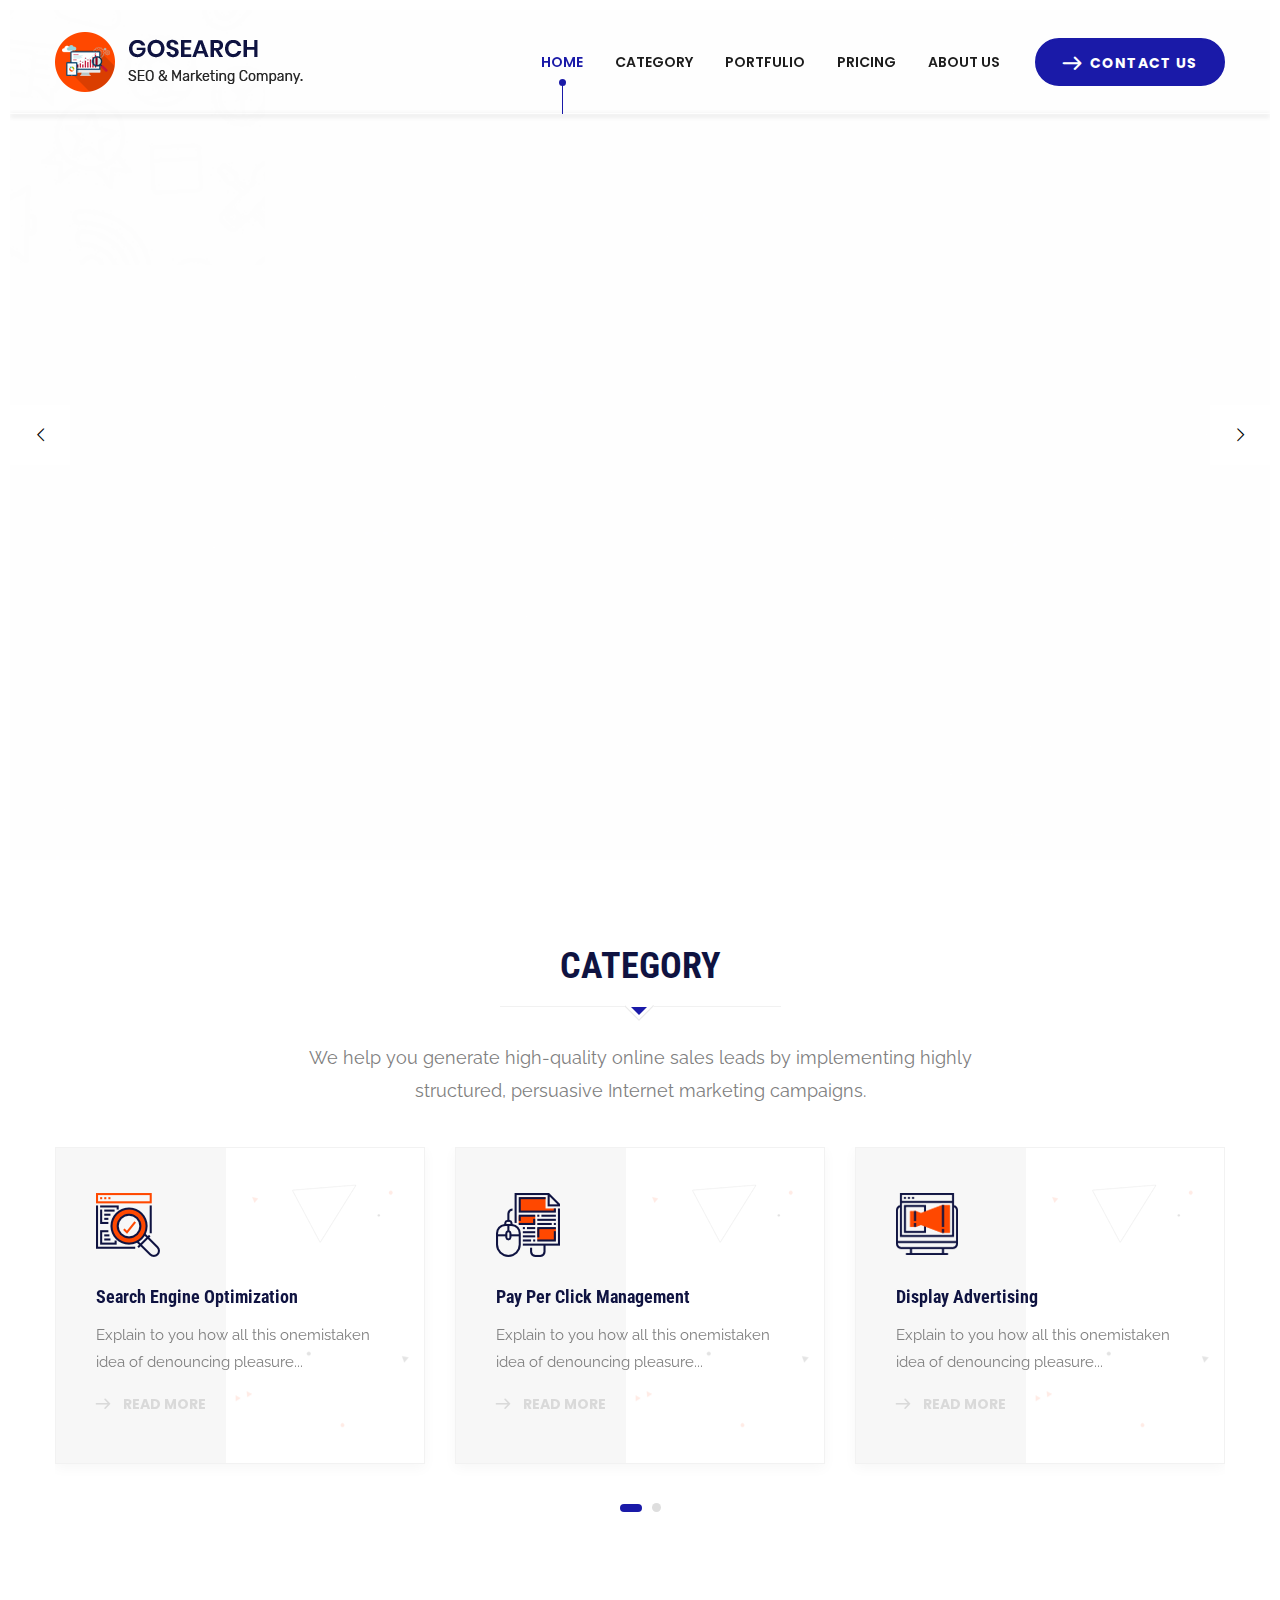
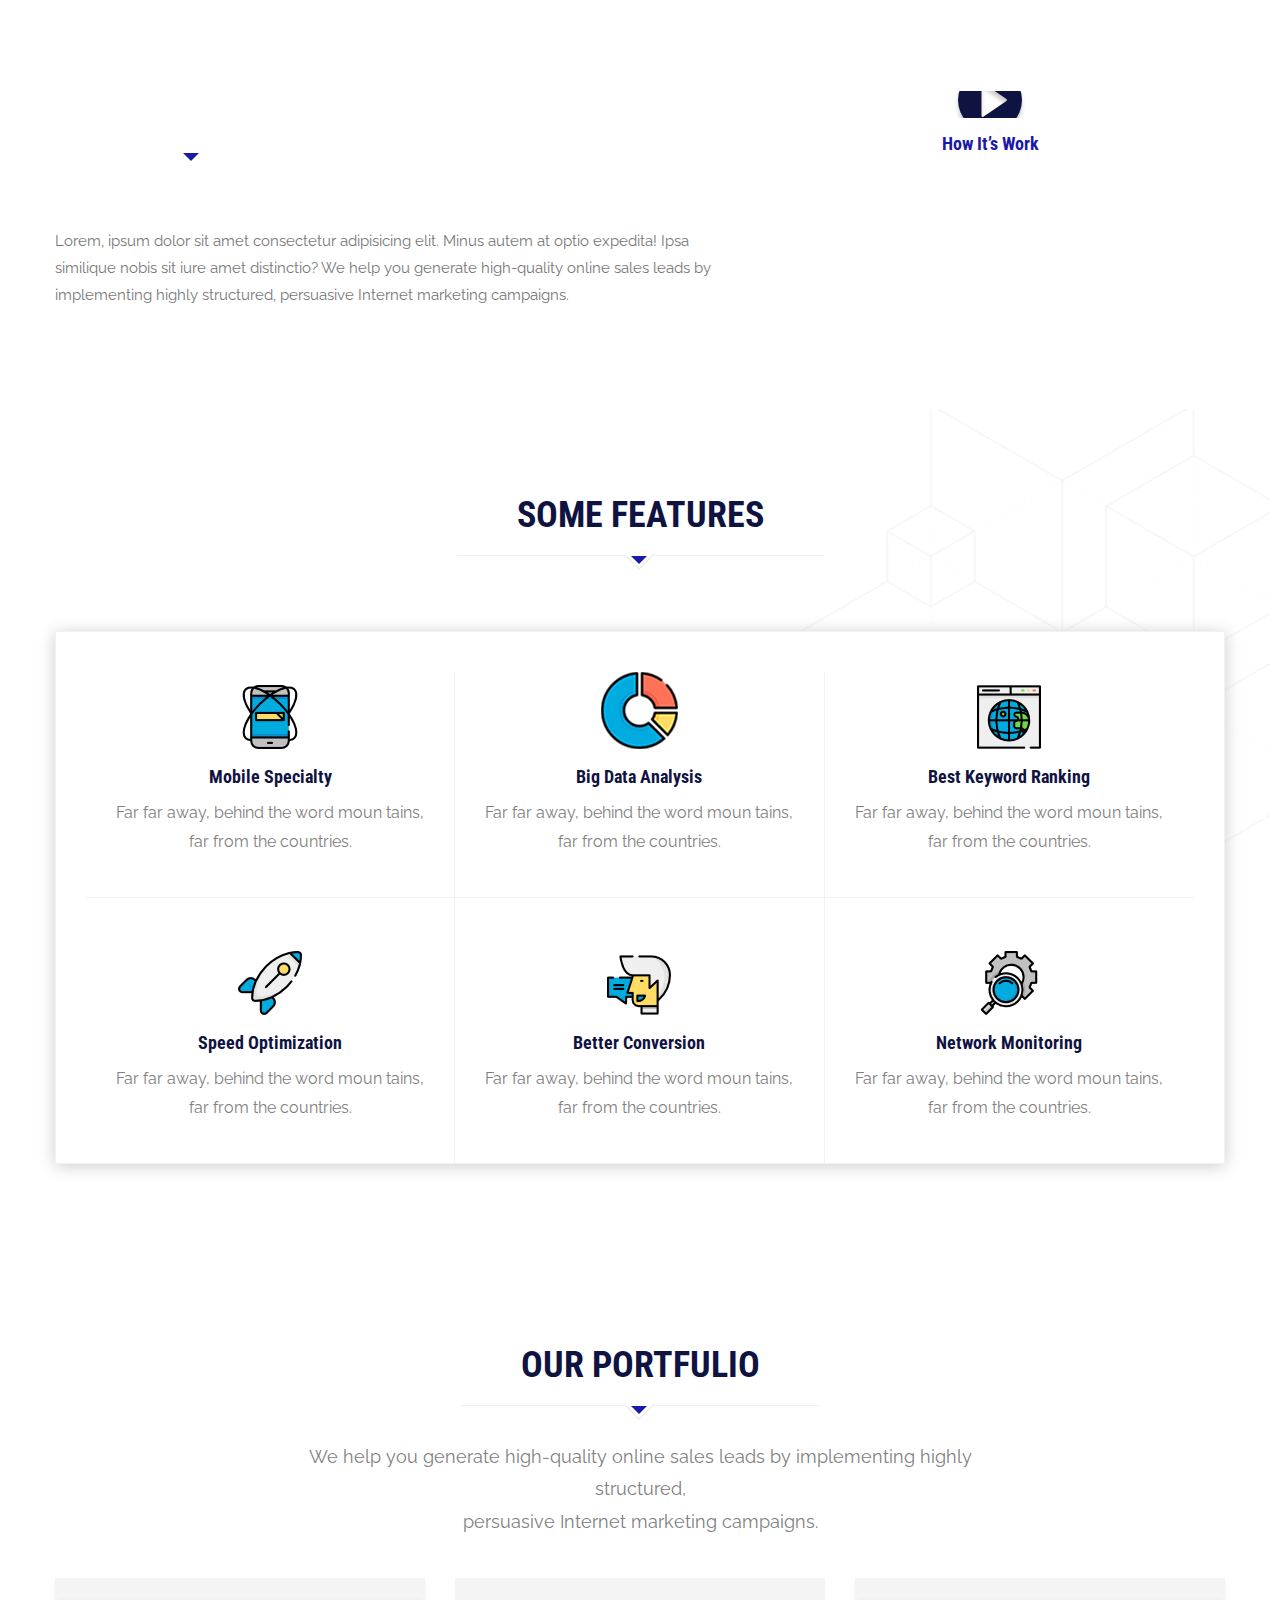
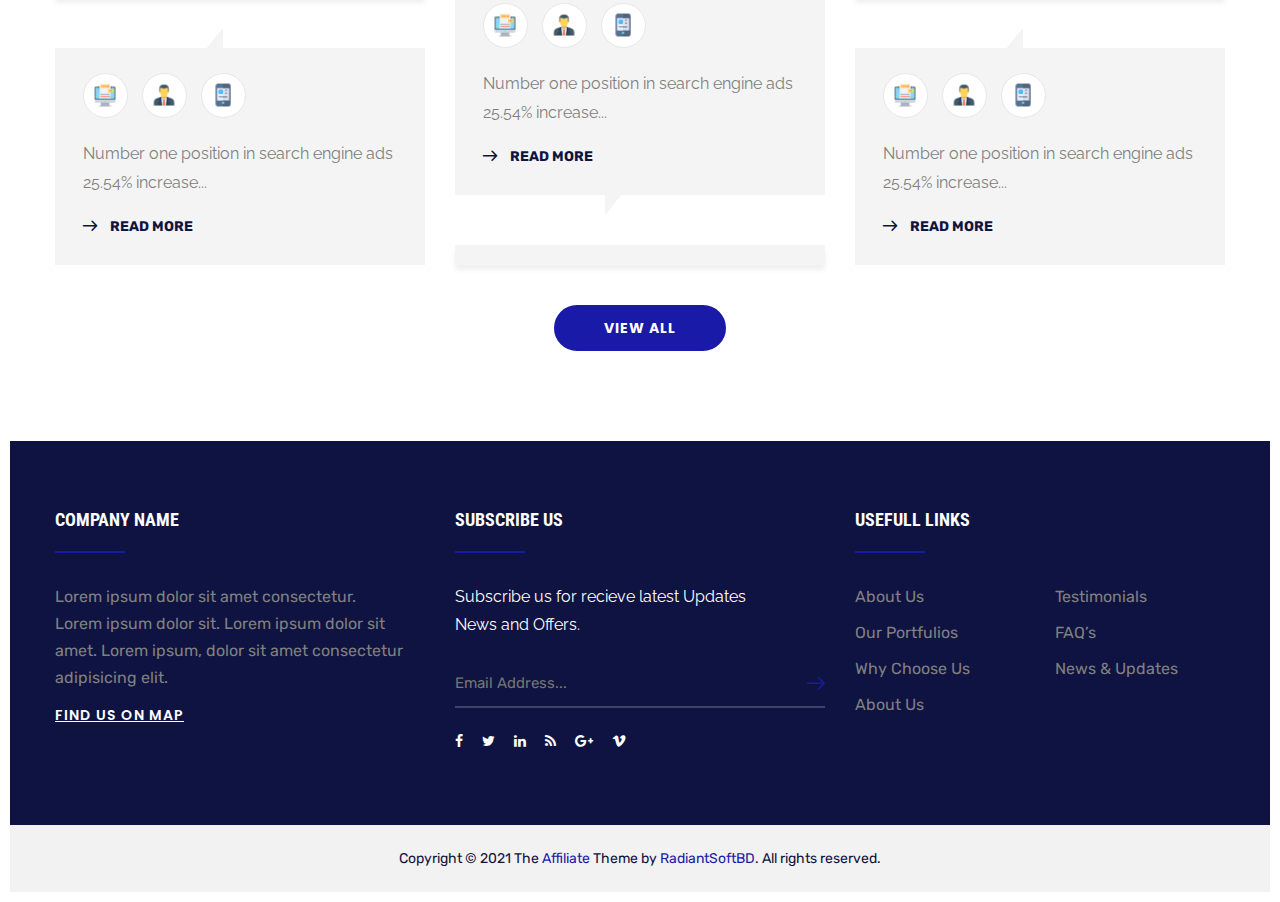
==== commit 7c503884: "uploading project" ====
--- a/index.html
+++ b/index.html
@@ -74,8 +74,7 @@
                                     <li class="dropdown"><a href="#">Portfulio</a>
                                     	<ul>
                                             <li><a href="portfulio.html">Portfulio</a></li>
-                                            <li><a href="portfulio - details.html"">Portfulio-Details</a></li>
-                                            <li><a href="portfulio.html">Portfulio3</a></li>
+                                            <li><a href="portfulio - details.html">Portfulio-Details</a></li>
                                             
                                         </ul>
                                     </li>
@@ -143,8 +142,7 @@
                                     <li class="dropdown"><a href="#">Portfulio</a>
                                     	<ul>
                                             <li><a href="portfulio.html">Portfulio1</a></li>
-                                            <li><a href="portfulio - details.html"">Portfulio-Details</a></li>
-                                            <li><a href="portfulio.html">Portfulio3</a></li>
+                                            <li><a href="portfulio - details.html">Portfulio-Details</a></li>
                                         
                                         </ul>
                                     </li>
@@ -406,9 +404,9 @@
                     	<div class="icon-box">
                         	<span class="icon"><img src="images/icons/services-1.png" alt="" /></span>
                         </div>
-                        <h3><a href="services.html">Search Engine Optimization</a></h3>
+                        <h3><a href="portfulio.html">Search Engine Optimization</a></h3>
                         <div class="text">Explain to you how all this onemistaken idea of denouncing pleasure...</div>
-                        <a href="services.html" class="read-more"><span class="icon flaticon-right-arrow-1"></span> Read More</a>
+                        <a href="portfulio.html" class="read-more"><span class="icon flaticon-right-arrow-1"></span> Read More</a>
                     </div>
                 </div>
                 
@@ -418,9 +416,9 @@
                     	<div class="icon-box">
                         	<span class="icon"><img src="images/icons/services-2.png" alt="" /></span>
                         </div>
-                        <h3><a href="services.html">Pay Per Click Management</a></h3>
+                        <h3><a href="portfulio.html">Pay Per Click Management</a></h3>
                         <div class="text">Explain to you how all this onemistaken idea of denouncing pleasure...</div>
-                        <a href="services.html" class="read-more"><span class="icon flaticon-right-arrow-1"></span> Read More</a>
+                        <a href="portfulio.html" class="read-more"><span class="icon flaticon-right-arrow-1"></span> Read More</a>
                     </div>
                 </div>
                 
@@ -430,9 +428,9 @@
                     	<div class="icon-box">
                         	<span class="icon"><img src="images/icons/services-3.png" alt="" /></span>
                         </div>
-                        <h3><a href="services.html">Display Advertising</a></h3>
+                        <h3><a href="portfulio.html">Display Advertising</a></h3>
                         <div class="text">Explain to you how all this onemistaken idea of denouncing pleasure...</div>
-                        <a href="services.html" class="read-more"><span class="icon flaticon-right-arrow-1"></span> Read More</a>
+                        <a href="portfulio.html" class="read-more"><span class="icon flaticon-right-arrow-1"></span> Read More</a>
                     </div>
                 </div>
                 
@@ -442,9 +440,9 @@
                     	<div class="icon-box">
                         	<span class="icon"><img src="images/icons/services-1.png" alt="" /></span>
                         </div>
-                        <h3><a href="services.html">Search Engine Optimization</a></h3>
+                        <h3><a href="portfulio.html">Search Engine Optimization</a></h3>
                         <div class="text">Explain to you how all this onemistaken idea of denouncing pleasure...</div>
-                        <a href="services.html" class="read-more"><span class="icon flaticon-right-arrow-1"></span> Read More</a>
+                        <a href="portfulio.html" class="read-more"><span class="icon flaticon-right-arrow-1"></span> Read More</a>
                     </div>
                 </div>
                 
@@ -454,9 +452,9 @@
                     	<div class="icon-box">
                         	<span class="icon"><img src="images/icons/services-2.png" alt="" /></span>
                         </div>
-                        <h3><a href="services.html">Pay Per Click Management</a></h3>
+                        <h3><a href="portfulio.html">Pay Per Click Management</a></h3>
                         <div class="text">Explain to you how all this onemistaken idea of denouncing pleasure...</div>
-                        <a href="services.html" class="read-more"><span class="icon flaticon-right-arrow-1"></span> Read More</a>
+                        <a href="portfulio.html" class="read-more"><span class="icon flaticon-right-arrow-1"></span> Read More</a>
                     </div>
                 </div>
                 
@@ -466,9 +464,9 @@
                     	<div class="icon-box">
                         	<span class="icon"><img src="images/icons/services-3.png" alt="" /></span>
                         </div>
-                        <h3><a href="services.html">Display Advertising</a></h3>
+                        <h3><a href="portfulio.html">Display Advertising</a></h3>
                         <div class="text">Explain to you how all this onemistaken idea of denouncing pleasure...</div>
-                        <a href="services.html" class="read-more"><span class="icon flaticon-right-arrow-1"></span> Read More</a>
+                        <a href="portfulio.html" class="read-more"><span class="icon flaticon-right-arrow-1"></span> Read More</a>
                     </div>
                 </div>
                 
@@ -537,7 +535,7 @@
                                 	<div class="overlay-icon-box">
                                     	<span class="overlay-icon"><img src="images/icons/featured-icon-4.png" alt="" /></span>
                                     </div>
-                                    <h3><a href="services.html">Mobile Specialty</a></h3>
+                                    <h3><a href="portfulio.html">Mobile Specialty</a></h3>
                                 </div>
                             </div>
                         </div>
@@ -556,7 +554,7 @@
                                 	<div class="overlay-icon-box">
                                     	<span class="overlay-icon"><img src="images/icons/featured-icon-5.png" alt="" /></span>
                                     </div>
-                                    <h3><a href="services.html">Big Data Analysis</a></h3>
+                                    <h3><a href="portfulio.html">Big Data Analysis</a></h3>
                                 </div>
                             </div>
                         </div>
@@ -575,7 +573,7 @@
                                 	<div class="overlay-icon-box">
                                     	<span class="overlay-icon"><img src="images/icons/featured-icon-6.png" alt="" /></span>
                                     </div>
-                                    <h3><a href="services.html">Best Keyword Ranking</a></h3>
+                                    <h3><a href="portfulio.html">Best Keyword Ranking</a></h3>
                                 </div>
                             </div>
                         </div>
@@ -594,7 +592,7 @@
                                 	<div class="overlay-icon-box">
                                     	<span class="overlay-icon"><img src="images/icons/featured-icon-7.png" alt="" /></span>
                                     </div>
-                                    <h3><a href="services.html">Speed Optimization</a></h3>
+                                    <h3><a href="portfulio.html">Speed Optimization</a></h3>
                                 </div>
                             </div>
                         </div>
@@ -613,7 +611,7 @@
                                 	<div class="overlay-icon-box">
                                     	<span class="overlay-icon"><img src="images/icons/featured-icon-8.png" alt="" /></span>
                                     </div>
-                                    <h3><a href="services.html">Better Conversion</a></h3>
+                                    <h3><a href="portfulio.html">Better Conversion</a></h3>
                                 </div>
                             </div>
                         </div>
@@ -632,7 +630,7 @@
                                 	<div class="overlay-icon-box">
                                     	<span class="overlay-icon"><img src="images/icons/featured-icon-9.png" alt="" /></span>
                                     </div>
-                                    <h3><a href="services.html">Network Monitoring</a></h3>
+                                    <h3><a href="portfulio.html">Network Monitoring</a></h3>
                                 </div>
                             </div>
                         </div>
--- a/css/style.css
+++ b/css/style.css
@@ -6715,7 +6715,7 @@
 .case-goal-section .content-column h3{
 	position:relative;
 	color:#0f1341;
-	font-size:16px;
+	font-size:22px;
 	font-weight:700;
 	line-height:1.7em;
 	margin-bottom:22px;
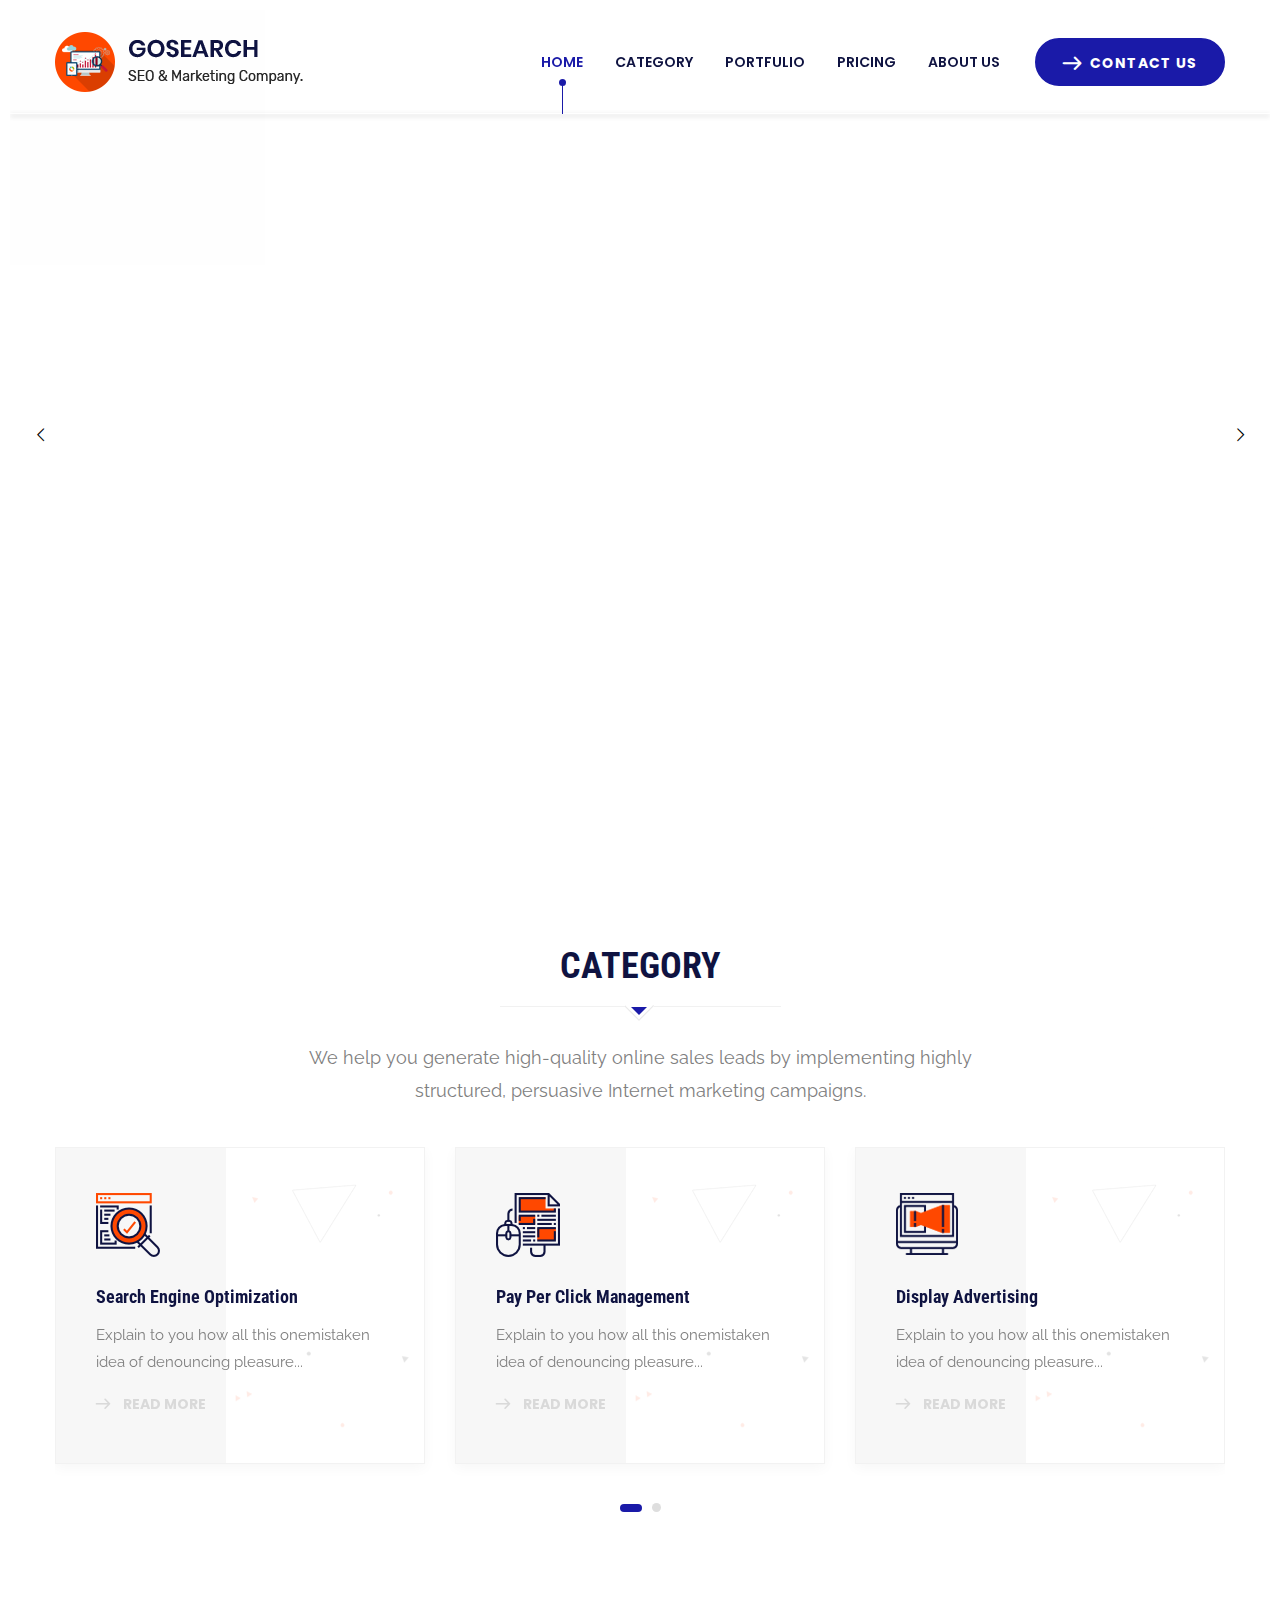
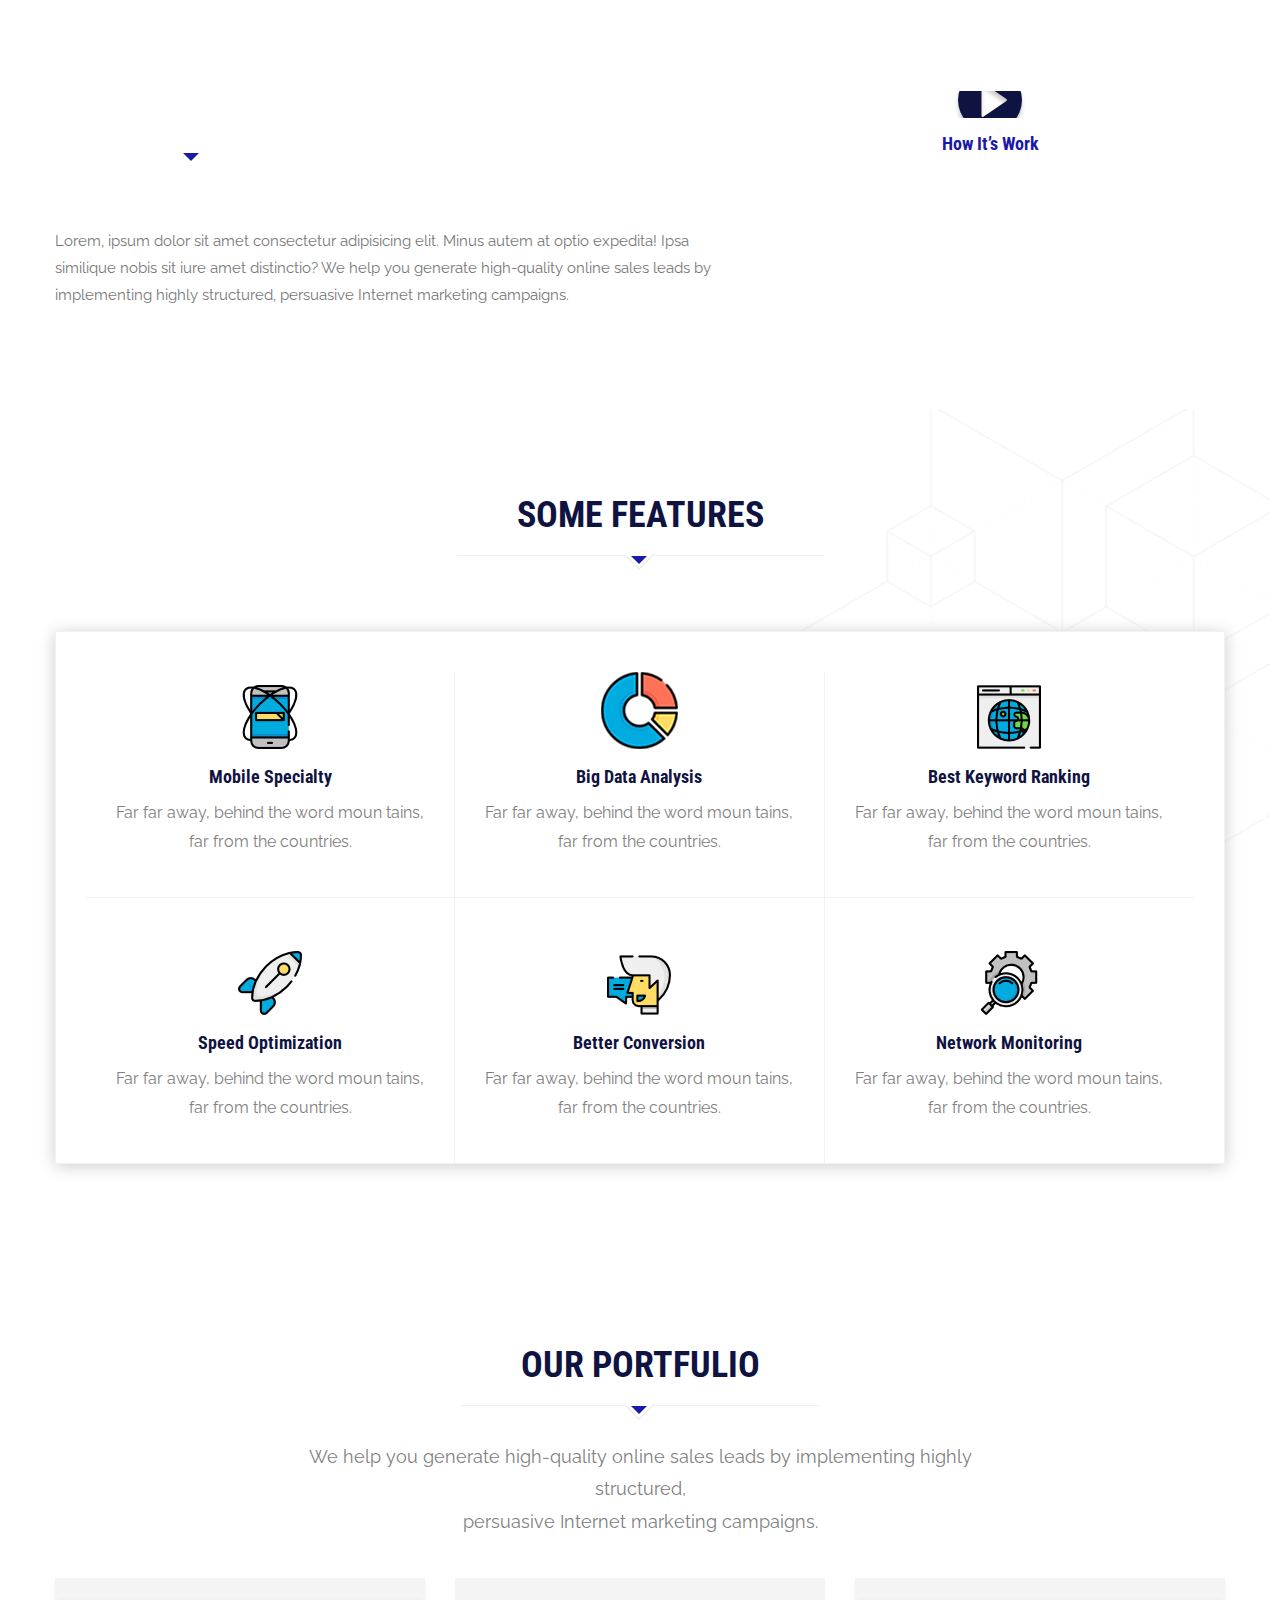
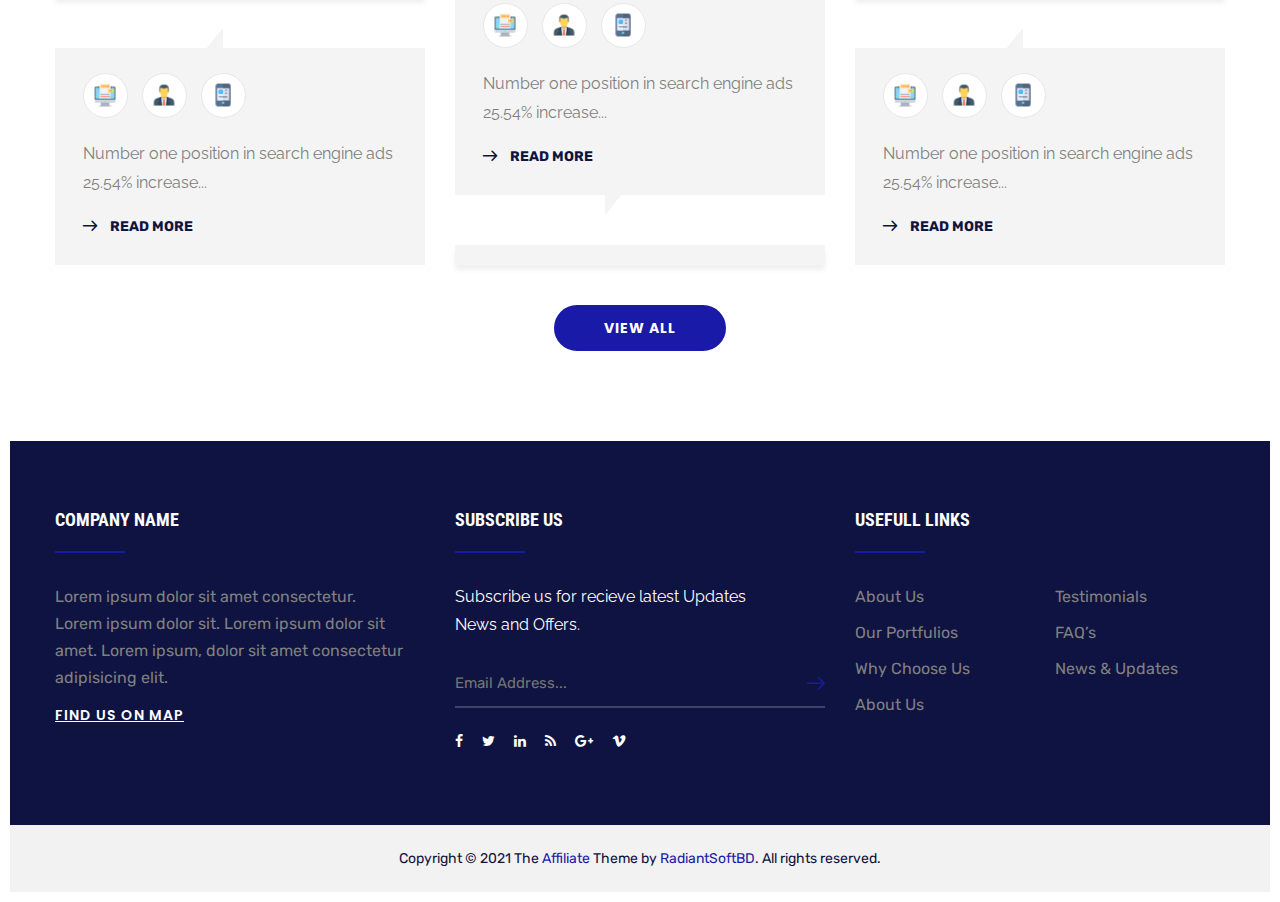
==== commit 32e6da98: "uploading project" ====
--- a/index.html
+++ b/index.html
@@ -59,27 +59,27 @@
                             
                             <div class="navbar-collapse collapse clearfix">
                                 <ul class="navigation clearfix">
-                                    <li class="current"><a href="index.html">Home</a>
+                                    <li class="current"><a href="index.html" >Home</a>
                                     </li>
-                                    <li class="dropdown"><a href="#">Category</a>
+                                    <li class="dropdown"><a href="#" style="color: #0f1341;">Category</a>
                                     	<ul>
-                                            <li><a href="#">Search Engine Optimization</a></li>
-                                            <li><a href="#">PPC Click Management</a></li>
-                                            <li><a href="#">Display Advertising</a></li>
-                                            <li><a href="#">Email Marketing</a></li>
-                                            <li><a href="#">Web Development</a></li>
-                                            <li><a href="#">Mobile Optimizations</a></li>
+                                            <li><a href="services.html">Search Engine Optimization</a></li>
+                                            <li><a href="services.html">PPC Click Management</a></li>
+                                            <li><a href="services.html">Display Advertising</a></li>
+                                            <li><a href="services.html">Email Marketing</a></li>
+                                            <li><a href="services.html">Web Development</a></li>
+                                            <li><a href="services.html">Mobile Optimizations</a></li>
                                         </ul>
                                     </li>
-                                    <li class="dropdown"><a href="#">Portfulio</a>
+                                    <li class="dropdown"><a href="#" style="color: #0f1341;">Portfulio</a>
                                     	<ul>
                                             <li><a href="portfulio.html">Portfulio</a></li>
                                             <li><a href="portfulio - details.html">Portfulio-Details</a></li>
                                             
                                         </ul>
                                     </li>
-                                    <li><a href="price.html">Pricing</a></li>
-                                    <li><a href="about us.html">About Us</a>
+                                    <li><a href="price.html" style="color: #0f1341;">Pricing</a></li>
+                                    <li><a href="about us.html" style="color: #0f1341;">About Us</a>
                                     	
                                     </li>
                                  </ul>
@@ -129,25 +129,25 @@
                                             
                                         </ul>
                                     </li>
-                                    <li class="dropdown"><a href="#">Category</a>
+                                    <li class="dropdown"><a href="#" style="color: #0f1341;">Category</a>
                                     	<ul>
-                                            <li><a href="#">Search Engine Optimization</a></li>
-                                            <li><a href="#">PPC Click Management</a></li>
-                                            <li><a href="#">Display Advertising</a></li>
-                                            <li><a href="#">Email Marketing</a></li>
-                                            <li><a href="#">Web Development</a></li>
-                                            <li><a href="#">Mobile Optimizations</a></li>
+                                            <li><a href="services.html">Search Engine Optimization</a></li>
+                                            <li><a href="services.html">PPC Click Management</a></li>
+                                            <li><a href="services.html">Display Advertising</a></li>
+                                            <li><a href="services.html">Email Marketing</a></li>
+                                            <li><a href="services.html">Web Development</a></li>
+                                            <li><a href="services.html">Mobile Optimizations</a></li>
                                         </ul>
                                     </li>
-                                    <li class="dropdown"><a href="#">Portfulio</a>
+                                    <li class="dropdown"><a href="#" style="color: #0f1341;">Portfulio</a>
                                     	<ul>
                                             <li><a href="portfulio.html">Portfulio1</a></li>
                                             <li><a href="portfulio - details.html">Portfulio-Details</a></li>
                                         
                                         </ul>
                                     </li>
-                                    <li><a href="price.html">Pricing</a></li>
-                                    <li><a href="about us.html">About Us</a>
+                                    <li><a href="price.html" style="color: #0f1341;">Pricing</a></li>
+                                    <li><a href="about us.html" style="color: #0f1341;">About Us</a>
                                     </li>
                                  </ul>
                             </div>
--- a/css/responsive.css
+++ b/css/responsive.css
@@ -110,10 +110,7 @@
 		display:none;
 	}
 	
-	.header-style-five .main-box{
-		background-color:#20244e;
-	}
-	
+
 	.page-title{
 		padding:110px 0px;
 	}
@@ -415,7 +412,7 @@
 		float:none !important;
 		margin:0px !important;
 		width:100% !important;
-		background:#2c2c2c;
+		background:gainsboro;
 		border:1px solid #ffffff;
 		border-top:none;
 	}
@@ -507,7 +504,7 @@
 		padding:12px 20px 10px !important;
 		line-height:22px;
 		color:#ffffff;
-		background:#2c2c2c;
+		
 		text-align:left;
 		font-size:14px;
 		font-weight:400;
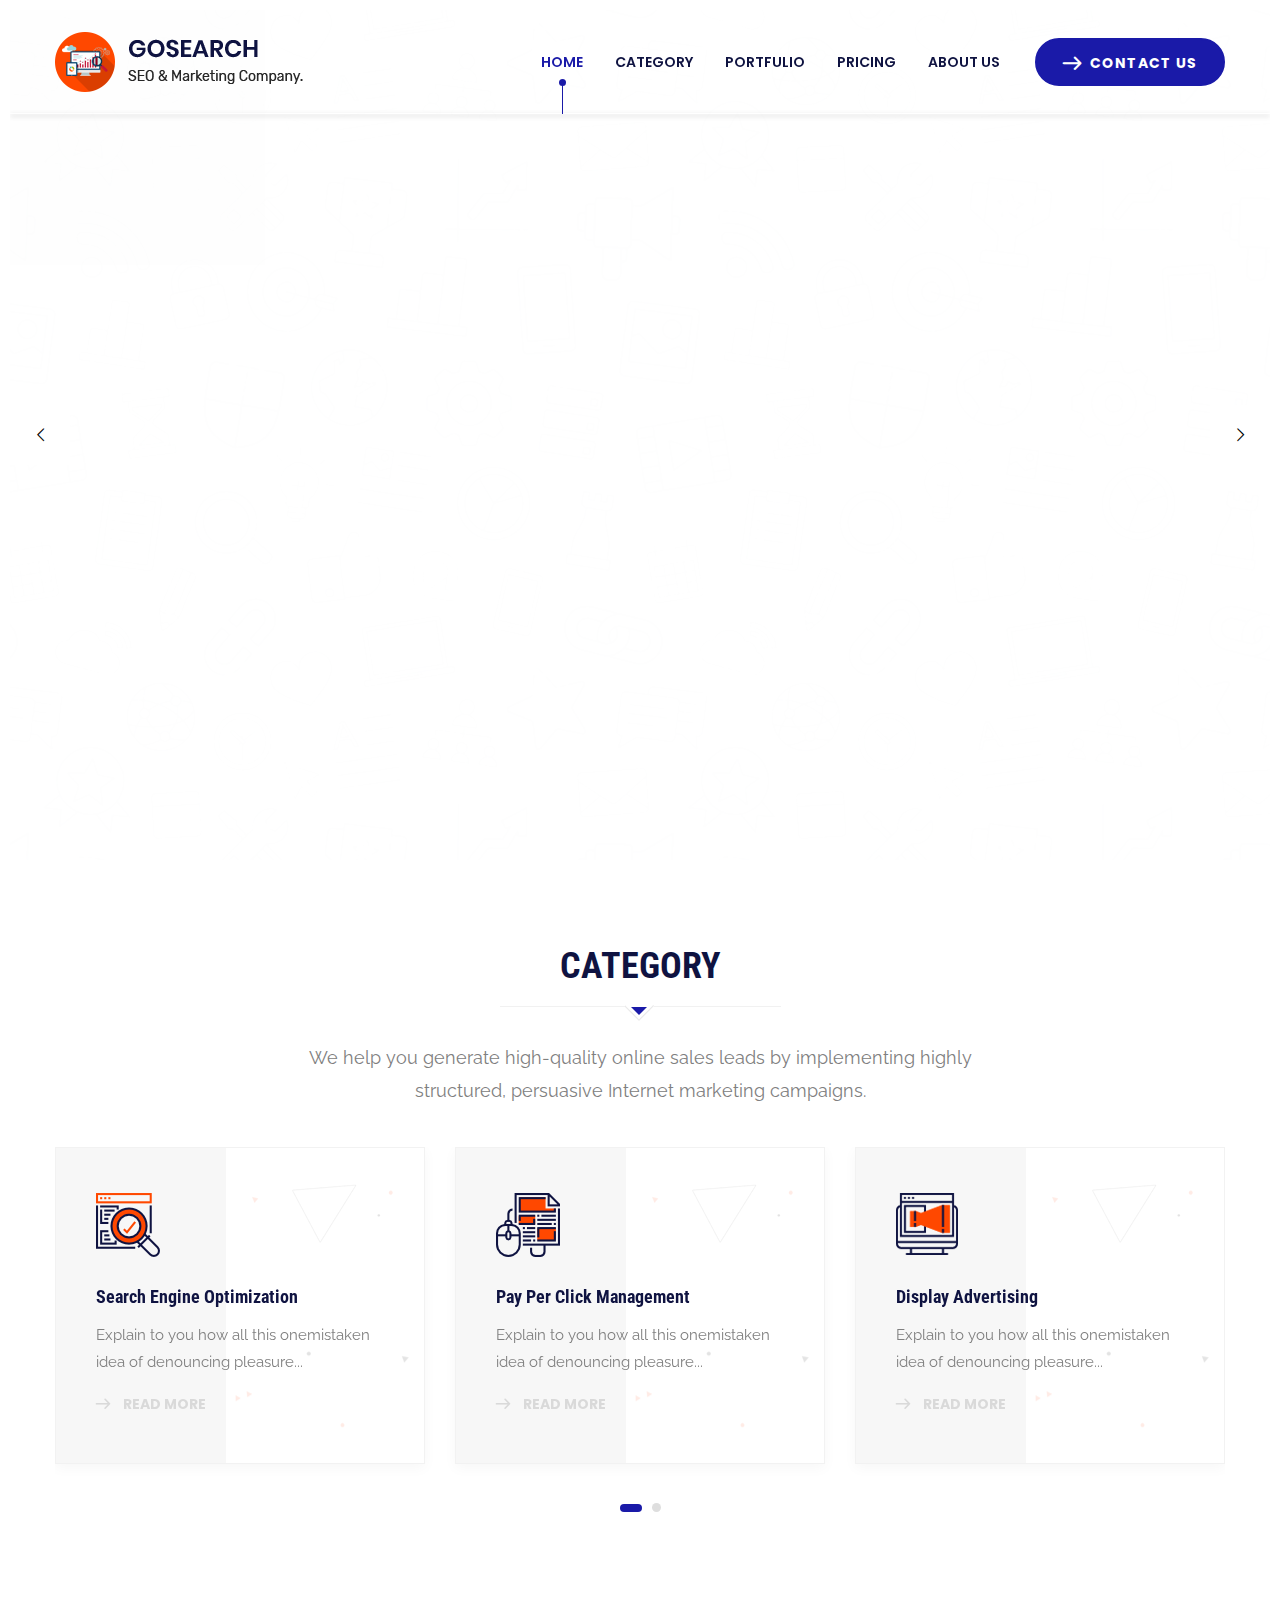
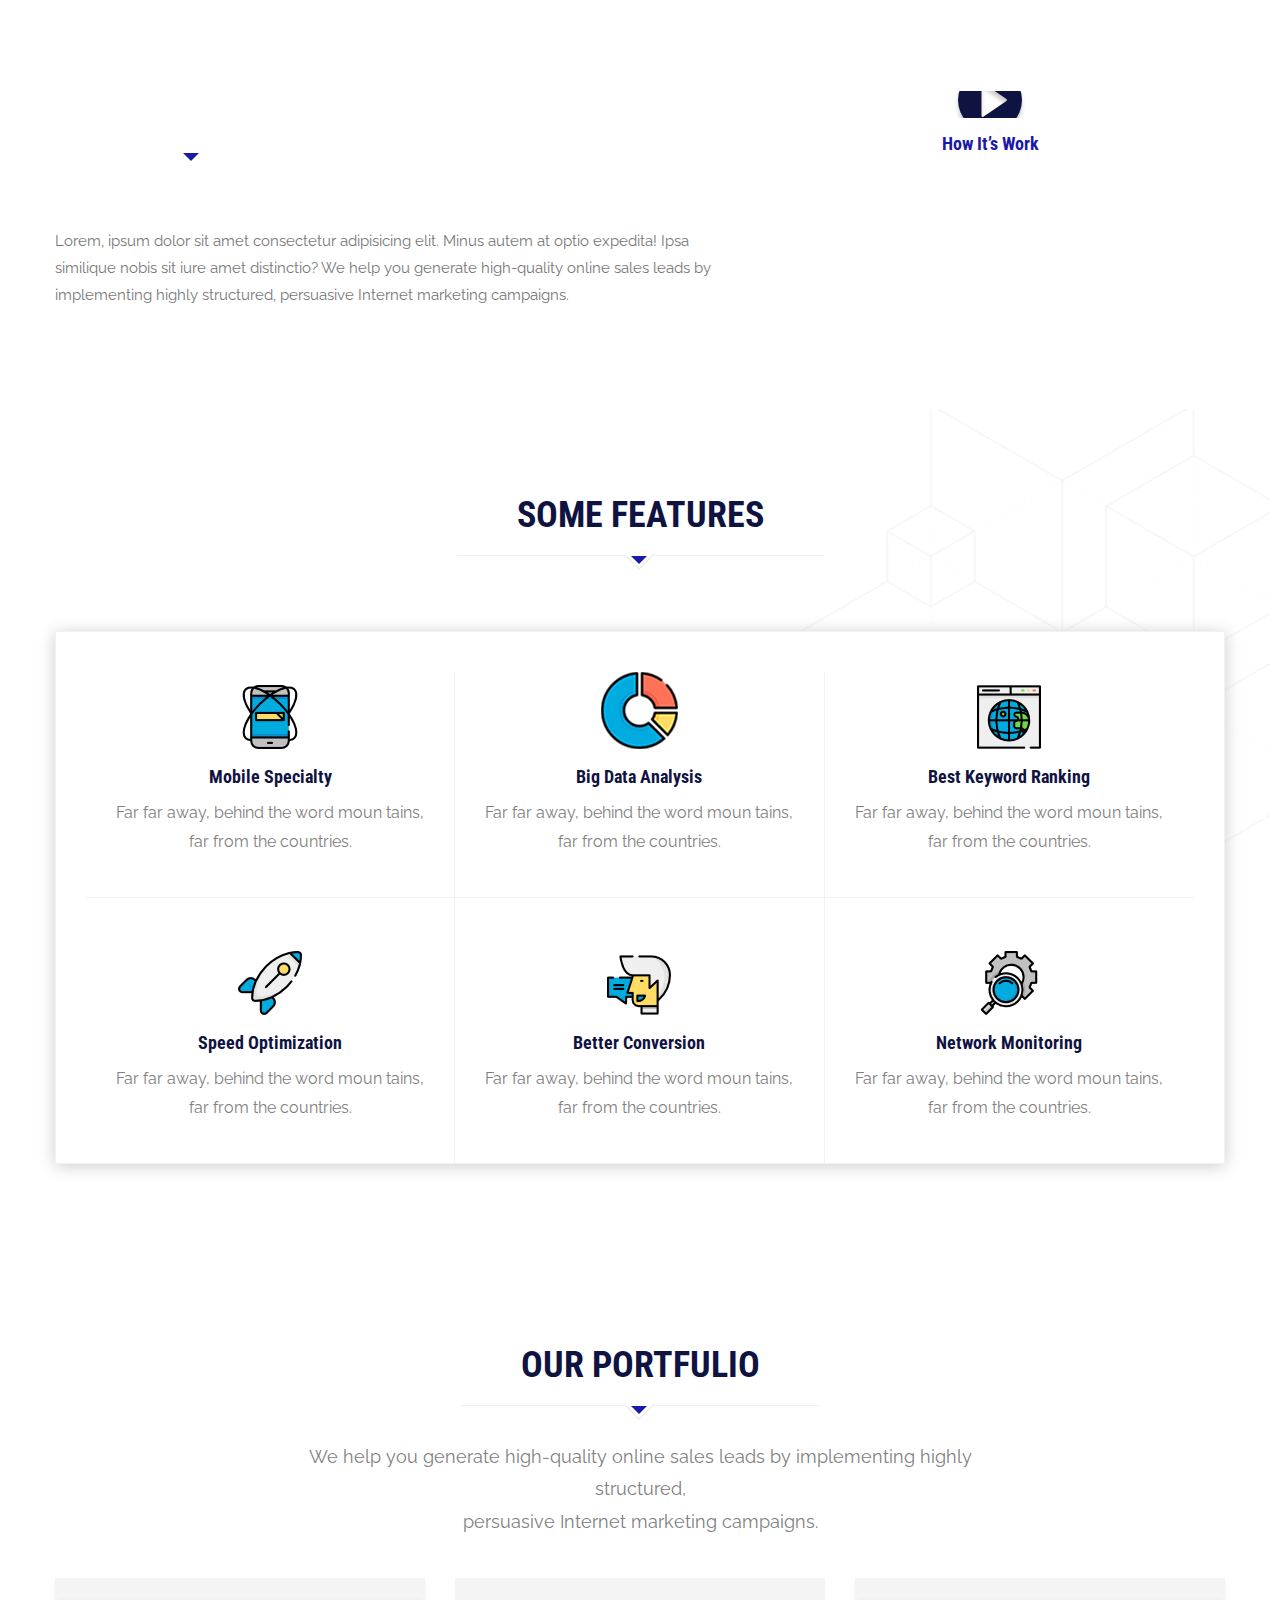
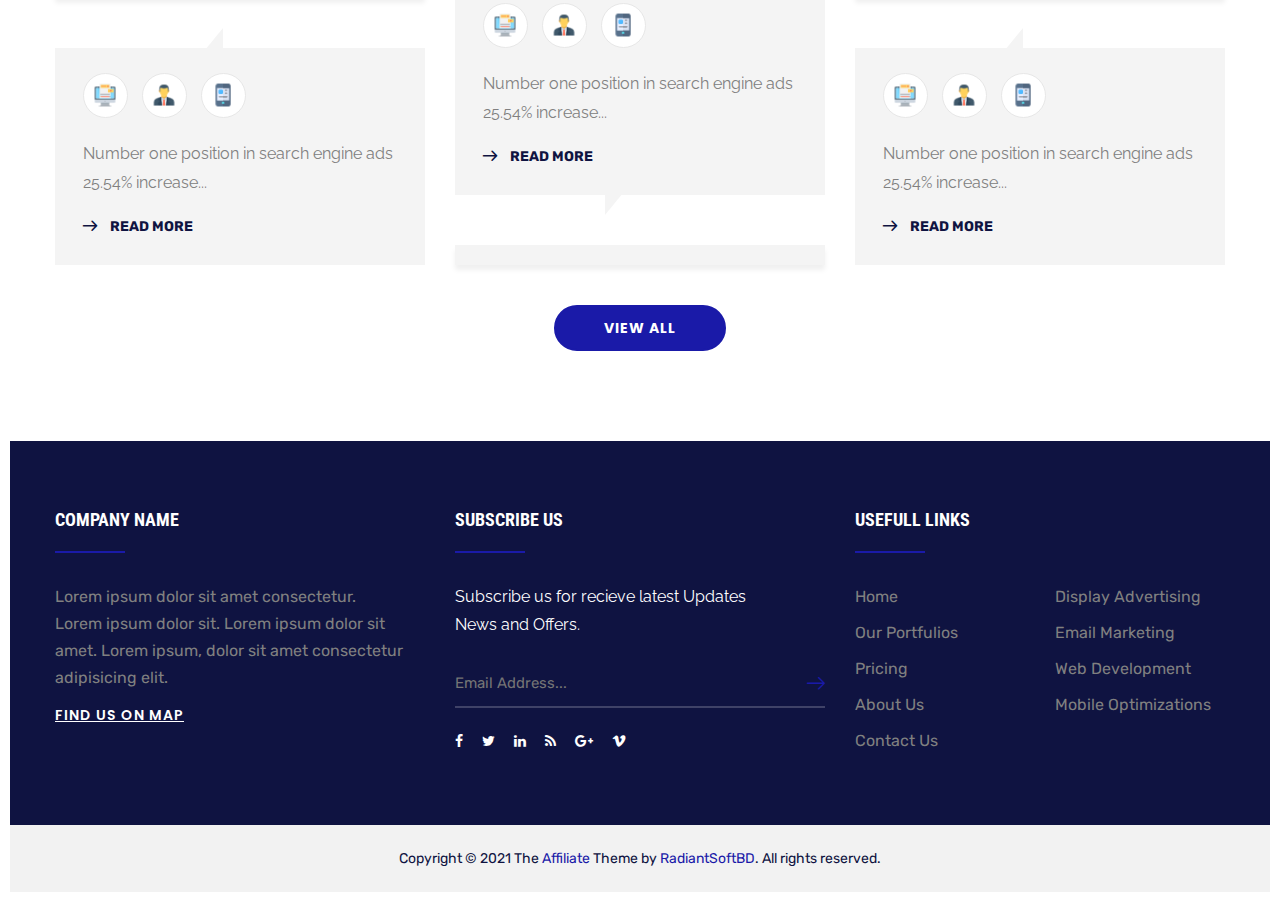
==== commit 5e9a9d40: "uploading project" ====
--- a/index.html
+++ b/index.html
@@ -865,18 +865,23 @@
                             	<div class="row clearfix">
                                 	<div class="widget-column col-md-6 col-sm-6 col-xs-12">
                                     	<ul class="footer-list">
-                                        	<li><a href="#">About Us</a></li>
-                                            <li><a href="#">Our Portfulios</a></li>
-                                            <li><a href="#">Why Choose Us</a></li>
-                                            <li><a href="#">About Us</a></li>
+                                        	<li><a href="index.html">Home</a></li>
+                                            <li><a href="portfulio.html">Our Portfulios</a></li>
+                                            <li><a href="price.html">Pricing</a></li>
+                                            <li><a href="about us.html">About Us</a></li>
+                                            <li><a href="contact.html">Contact Us</a></li>
+
                                             
                                         </ul>
                                     </div>
                                     <div class="widget-column col-md-6 col-sm-6 col-xs-12">
                                     	<ul class="footer-list">
-                                        	<li><a href="#">Testimonials</a></li>
-                                            <li><a href="#">FAQ’s</a></li>
-                                            <li><a href="#">News & Updates</a></li>
+                                            <li><a href="services.html">Display Advertising</a></li>
+                                            <li><a href="services.html">Email Marketing</a></li>
+                                            <li><a href="services.html">Web Development</a></li>
+                                            <li><a href="services.html">Mobile Optimizations</a></li>
+                                            
+                                            
 
                                         </ul>
                                     </div>
